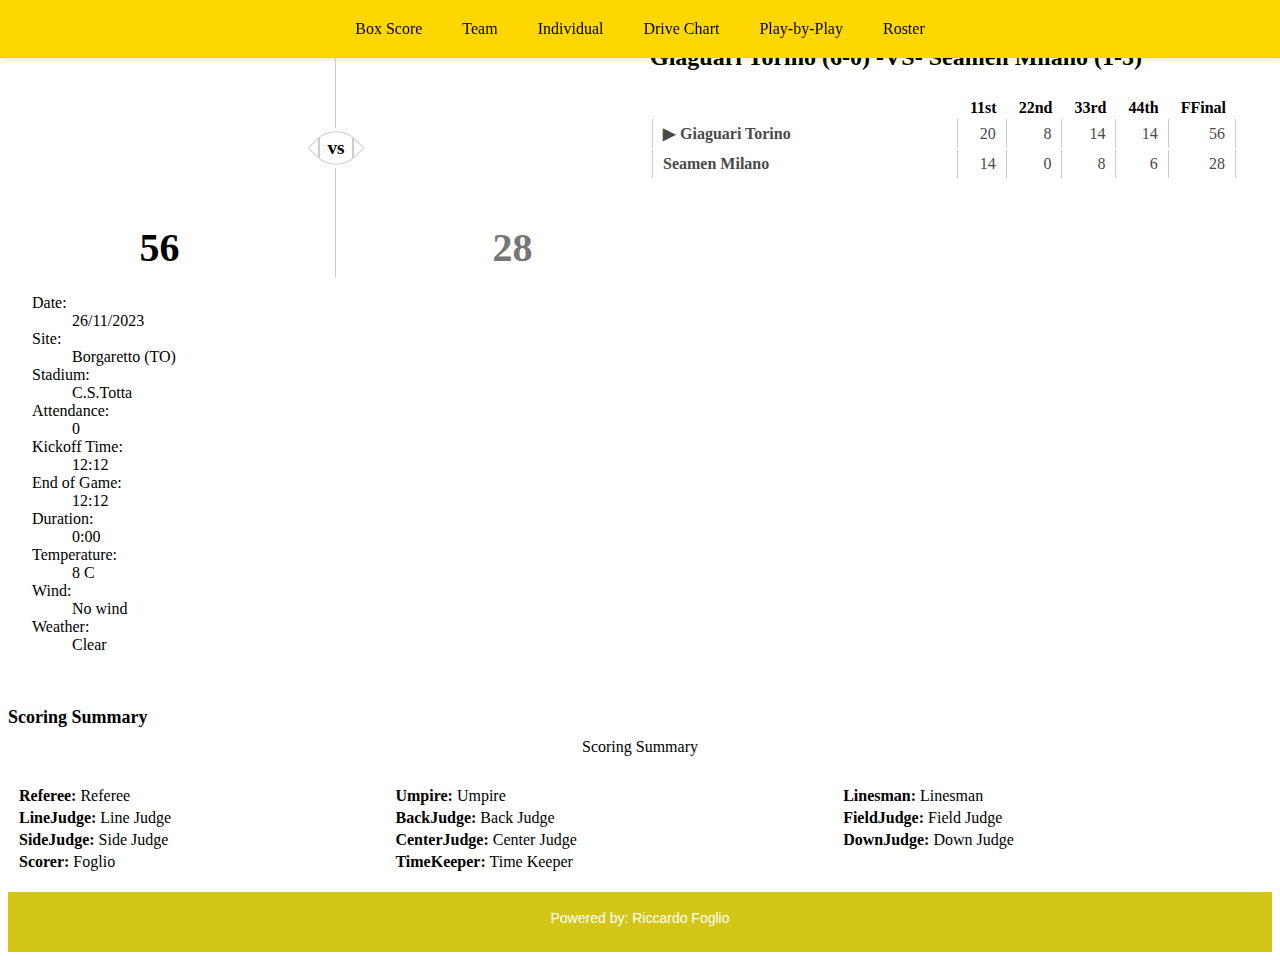
==== html/index.html @ b3efa2c8 "tweaks" ====
<!DOCTYPE html>
<html lang="en">
<head>
  <meta charset="UTF-8">
  <meta name="viewport" content="width=device-width, initial-scale=1.0">
  <title></title>

  <link rel="preconnect" href="https://fonts.googleapis.com">
  <link rel="preconnect" href="https://fonts.gstatic.com" crossorigin>
  <link rel="stylesheet" href="https://fonts.googleapis.com/css2?family=Roboto:wght@400;500;700&family=Sen:wght@400;700&display=swap">
  <link rel="stylesheet" href="https://cdnjs.cloudflare.com/ajax/libs/font-awesome/4.7.0/css/font-awesome.min.css">
  

  <script src="https://ajax.googleapis.com/ajax/libs/jquery/3.7.1/jquery.min.js"></script>

  <link rel="stylesheet" href="../css/navbar.css">



  <link rel="stylesheet" href="../css/general.css">
  <link rel="stylesheet" href="../css/box-score.css">
  <link rel="stylesheet" href="../css/elements.css">
  <link rel="stylesheet" href="../css/tables.css">
  <link rel="stylesheet" href="../css/team.css">

  

  <script type="module" src="../js/index.js"></script>
  <script type="module" src="../js/boxscore.js"></script>

</head>
<body>
  <main class="main-content-placeholder">
    <article class="box-score football sidearm-responsive">

    </article>
  <!-- NAVBAR  -->
  <ul class="navbar">
    <a href="#" class="nav-item active" data-target="BoxScore">Box Score</a>
    <a href="#" class="nav-item" data-target="TeamStats">Team</a>
    <a href="#" class="nav-item" data-target="IndividualStats">Individual</a>
    <a href="#" class="nav-item" data-target="DriveChart">Drive Chart</a>
    <a href="#" class="nav-item" data-target="Plays">Play-by-Play</a>
    <a href="#" class="nav-item" data-target="Roster">Roster</a>
  </ul>

  <div class="navbar-toggle">Toggle Menu</div>

  <!-- BOX BELOW, SHOW ACCORDING TO NAVBAR -->


  <section id="BoxScore" aria-label="Box Score" aria-label="Box Score" role="tabpanel"
    class="ui-tabs-panel ui-corner-bottom ui-widget-content content active">
    <header class="panel">
      <div class="row pad">
        <figure class="box-score-header">
          <div class="box-score-graphic" id="box-score-graphic">
            <div class="team home text-center">
              <div><img id="homeLogo" src="" alt=""></div>
              <span id="homeScore" class="score"></span>
            </div>
            <div class="bracket">
              <span>vs</span>
            </div>
            <div class="team away text-center">
              <div><img id="awayLogo" src="" alt=""></div>
              <span id="awayScore" class="score"></span>
            </div>
          </div>
          <figcaption id="box-score-graphic-caption">
            <h4 id="gameTitle"></h4>
            <table class="sidearm-table highlight-hover" id="score-qrt-table">
              <thead id="score-qrt-table-head">
                <tr></tr>
              </thead>
              <tbody id="score-qrt-table-body"></tbody>
            </table>
          </figcaption>
        </figure>
        <dl id="general-info" class="text-center inline">
        </dl>
      </div>
    </header>
    <section class="panel" aria-label="Scoring Summary">
      <h4 class="hide">Scoring Summary</h4>
      <div class="row">
        <div class="columns">
          <table id="scoring-summary-table" class="sidearm-table scoring-summary collapse-on-medium highlight-hover">
            <caption>Scoring Summary</caption>
            <thead id="scoring-summary-table-head"></thead>
            <tbody id="scoring-summary-table-body"></tbody>
            <tfoot id="scoring-summary-table-foot"></tfoot>
          </table>
          <br>
          <table id="refs-table" class="sidearm-table special-stats" style="margin-top: 10px;">
            <tfoot id="refs-table-foot"></tfoot>
          </table>
        </div>
      </div>
    </section>
  </section>


  <section id="TeamStats" class="content">
    <div class="row">
      <div class="columns">
        <table id="teamTotalsComplete-table" class="sidearm-table overall-stats highlight-hover full">
          <caption>Team Statistics</caption>
          <thead id="teamTotalsComplete-table-head">
            <th></th>
            <th id="homeCode" class="text-center" scope="col">3</th>
            <th id="awayCode" class="text-center" scope="col"></th>
          </thead>
          <tbody id="teamTotalsComplete-table-body"></tbody>
        </table>
      </div>
    </div>
  </section>


  <section id="IndividualStats" class="content">
    
    <section class="" aria-label="Offensive">
      <div>
        <h4 class="">Offensive</h4>
        <section id="individual-passing">
          <div class="row">
            <div class="large-6 columns">
              <div class="">
                <table id="passingStatsHome-table">
                  <caption></caption>
                  <thead>
                    <tr role="row">
                      <th scope="col" class="text-hide">Player</th>
                      <th scope="col" class="text-center">Cmp.</th>
                      <th scope="col" class="text-center">Att.</th>
                      <th scope="col" class="text-center">Yds.</th>
                      <th scope="col" class="text-center">TD</th>
                      <th scope="col" class="text-center">INT</th>
                      <th scope="col" class="text-center">Long</th>
                      <th scope="col" class="text-center">Sack</th>
                    </tr>
                  </thead>
                  <tbody></tbody>
                  <tfoot></tfoot>
                </table>
              </div>
            </div>
            <div class="large-6 columns">
              <div class="">
                <table id="passingStatsAway-table">
                  <caption></caption>
                  <thead>
                    <tr role="row">
                      <th scope="col" class="text-hide">Player</th>
                      <th scope="col" class="text-center">Cmp.</th>
                      <th scope="col" class="text-center">Att.</th>
                      <th scope="col" class="text-center">Yds.</th>
                      <th scope="col" class="text-center">TD</th>
                      <th scope="col" class="text-center">INT</th>
                      <th scope="col" class="text-center">Long</th>
                      <th scope="col" class="text-center">Sack</th>
                    </tr>
                  </thead>
                  <tbody></tbody>
                  <tfoot></tfoot>
                </table>
              </div>
            </div>
          </div>
        </section>
        <section id="individual-rushing">
          <div class="row">
            <div class="large-6 columns">
              <div class="dataTables_wrapper">
                <table id="rushingStatsHome-table">
                  <caption></caption>
                  <thead>
                    <tr role="row">
                      <th scope="col" class="text-hide">Player</th>
                      <th scope="col" class="text-center">Att.</th>
                      <th scope="col" class="text-center">Gain</th>
                      <th scope="col" class="text-center">Loss</th>
                      <th scope="col" class="text-center">Net</th>
                      <th scope="col" class="text-center">TD</th>
                      <th scope="col" class="text-center">Lg.</th>
                      <th scope="col" class="text-center">Avg.</th>
                    </tr>
                  </thead>
                  <tbody></tbody>
                  <tfoot></tfoot>
                </table>
              </div>
            </div>
            <div class="large-6 columns">
              <div class="dataTables_wrapper">
                <table id="rushingStatsAway-table">
                  <caption></caption>
                  <thead>
                    <tr role="row">
                      <th scope="col" class="text-hide">Player</th>
                      <th scope="col" class="text-center">Att.</th>
                      <th scope="col" class="text-center">Gain</th>
                      <th scope="col" class="text-center">Loss</th>
                      <th scope="col" class="text-center">Net</th>
                      <th scope="col" class="text-center">TD</th>
                      <th scope="col" class="text-center">Lg.</th>
                      <th scope="col" class="text-center">Avg.</th>
                    </tr>
                  </thead>
                  <tbody></tbody>
                  <tfoot></tfoot>
                </table>
              </div>
            </div>
          </div>
        </section>
        <section id="individual-receiving">
          <div class="row">
            <div class="large-6 columns">
              <div class="">
                <table id="receivingStatsHome-table">
                  <caption></caption>
                  <thead>
                    <tr role="row">
                      <th scope="col" class="text-hide">Player</th>
                      <th scope="col" class="text-center">No.</th>
                      <th scope="col" class="text-center">Yds</th>
                      <th scope="col" class="text-center">TD</th>
                      <th scope="col" class="text-center">Lg</th>
                    </tr>
                  </thead>
                  <tbody></tbody>
                  <tfoot></tfoot>
                </table>
              </div>
            </div>
            <div class="large-6 columns">
              <div class="">
                <table id="receivingStatsAway-table">
                  <caption></caption>
                  <thead>
                    <tr role="row">
                      <th scope="col" class="text-hide">Player</th>
                      <th scope="col" class="text-center">No.</th>
                      <th scope="col" class="text-center">Yds</th>
                      <th scope="col" class="text-center">TD</th>
                      <th scope="col" class="text-center">Lg</th>
                    </tr>
                  </thead>
                  <tbody></tbody>
                  <tfoot></tfoot>
                </table>
              </div>
            </div>
          </div>
        </section>
        <section id="individual-allpurpose">
          <div class="row">
            <div class="large-6 columns">
              <div class="">
                <table id="allPurposeStatsHome-table">
                  <caption></caption>
                  <thead>
                    <tr role="row">
                      <th scope="col" class="text-hide">Player</th>
                      <th scope="col" class="text-center">Rush</th>
                      <th scope="col" class="text-center">Rcv</th>
                      <th scope="col" class="text-center">KR</th>
                      <th scope="col" class="text-center">PR</th>
                      <th scope="col" class="text-center">IR</th>
                      <th scope="col" class="text-center">Total</th>
                    </tr>
                  </thead>
                  <tbody></tbody>
                  <tfoot></tfoot>
                </table>
              </div>
            </div>
            <div class="large-6 columns">
              <div class="">
                <table id="allPurposeStatsAway-table">
                  <caption></caption>
                  <thead>
                    <tr role="row">
                      <th scope="col" class="text-hide">Player</th>
                      <th scope="col" class="text-center">Rush</th>
                      <th scope="col" class="text-center">Rcv</th>
                      <th scope="col" class="text-center">KR</th>
                      <th scope="col" class="text-center">PR</th>
                      <th scope="col" class="text-center">IR</th>
                      <th scope="col" class="text-center">Total</th>
                    </tr>
                  </thead>
                  <tbody></tbody>
                  <tfoot></tfoot>
                </table>
              </div>
            </div>
          </div>
        </section>
      </div>
    </section>
    
    <section class="panel" aria-label="Defensive">
      <div>
        <h4 class="">Defensive</h4>
        <div class="">
          
          <!-- 
          <ul class="navbar-nav hide-on-medium-down" id="defenseNavbar">
            <li class="nav-item active"><a id="AwayDefense_button" href="#AwayDefense" onclick="return false"></a></li>
            <li class="nav-item"><a id="HomeDefense_button" href="#HomeDefense" onclick="return false"></a></li>
          </ul>
          
          
          <select id="defense-select" class="ui-tabs-select hide-on-large" onchange="update('defense-select')">
            <option value="#AwayDefense" id="AwayDefense_option"></option>
            <option value="#HomeDefense" id="HomeDefense_option"></option>
          </select>
          -->

          <section id="HomeDefense">
            <h5 class="sub-heading"></h5>
            <table id="DefenseTableH" class="">
              <thead>
                <tr role="row">
                  <th scope="col" class="">##</th>
                  <th scope="col" class="">Player</th>
                  <th scope="col" class="">Solo</th>
                  <th scope="col" class="">Ast</th>
                  <th scope="col" class="">Tot</th>
                  <th scope="col" class="">TFL/Yds</th>
                  <th scope="col" class="">Sack/Yds</th>
                  <th scope="col" class="">FF</th>
                  <th scope="col" class="">FR-Yds</th>
                  <th scope="col" class="">INT</th>
                  <th scope="col" class="">BrUp</th>
                  <th scope="col" class="">Blkd</th>
                  <th scope="col" class="">QH</th>
                </tr>
              </thead>
              <tbody></tbody>
            </table>
          </section>

          <section id="AwayDefense">
            <h5 class=""></h5>
            <table id="DefenseTableV" class="">
              <thead>
                <tr role="row">
                  <th scope="col" class="">##</th>
                  <th scope="col" class="">Player</th>
                  <th scope="col" class="">Solo</th>
                  <th scope="col" class="">Ast</th>
                  <th scope="col" class="">Tot</th>
                  <th scope="col" class="">TFL/Yds</th>
                  <th scope="col" class="">Sack/Yds</th>
                  <th scope="col" class="">FF</th>
                  <th scope="col" class="">FR-Yds</th>
                  <th scope="col" class="">INT</th>
                  <th scope="col" class="">BrUp</th>
                  <th scope="col" class="">Blkd</th>
                  <th scope="col" class="">QH</th>
                </tr>
              </thead>
              <tbody></tbody>
            </table>
          </section>
        </div>
      </div>
    </section>
    
    <section class="panel" aria-label="Special Teams">
      <div>
        <h4 class="sub-heading">Special Teams</h4>
        <section id="individual-punting">
          <div class="row">
            <div class="large-6 columns">
              <div class="">
                <table id="puntingStatsHome-table">
                  <caption></caption>
                  <thead>
                    <tr>
                      <th></th>
                      <th class="text-center">Punts</th>
                      <th class="text-center">Yds.</th>
                      <th class="text-center">Avg.</th>
                      <th class="text-center">Long</th>
                      <th class="text-center">In. 20</th>
                      <th class="text-center">TB</th>
                      <th class="text-center">50+ Yds.</th>
                    </tr>
                  </thead>
                  <tbody></tbody>
                  <tfoot></tfoot>
                </table>
              </div>
            </div>
            <div class="large-6 columns">
              <div class="">
                <table id="puntingStatsAway-table">
                  <caption></caption>
                  <thead>
                    <tr>
                      <th></th>
                      <th class="text-center">Punts</th>
                      <th class="text-center">Yds.</th>
                      <th class="text-center">Avg.</th>
                      <th class="text-center">Long</th>
                      <th class="text-center">In. 20</th>
                      <th class="text-center">TB</th>
                      <th class="text-center">50+ Yds.</th>
                    </tr>
                  </thead>
                  <tbody></tbody>
                  <tfoot></tfoot>
                </table>
              </div>
            </div>
          </div>
        </section>
        <section id="individual-allreturns">
          <div class="row">
            <div class="large-6 columns">
              <div class="">
                <table id="allReturnsStatsHome-table" >
                  <caption></caption>
                  <thead>
                    <tr>
                      <th></th>
                      <th class="text-center" colspan="3">Punts</th>
                      <th class="text-center" colspan="3">Kickoffs</th>
                      <th class="text-center" colspan="3">Interceptions</th>
                    </tr>
                    <tr>
                      <th></th>
                      <th class="text-center">Ret.</th>
                      <th class="text-center">Yds.</th>
                      <th class="text-center">Lg</th>
                      <th class="text-center">Ret.</th>
                      <th class="text-center">Yds.</th>
                      <th class="text-center">Lg</th>
                      <th class="text-center">Ret.</th>
                      <th class="text-center">Yds.</th>
                      <th class="text-center">Lg</th>
                    </tr>
                  </thead>
                  <tbody></tbody>
                  <tfoot></tfoot>
                </table>
              </div>
            </div>
            <div class="large-6 columns">
              <div class="">
                <table id="allReturnsStatsAway-table">
                  <caption></caption>
                  <thead>
                    <tr>
                      <th></th>
                      <th class="text-center" colspan="3">Punts</th>
                      <th class="text-center" colspan="3">Kickoffs</th>
                      <th class="text-center" colspan="3">Interceptions</th>
                    </tr>
                    <tr>
                      <th></th>
                      <th class="text-center">Ret.</th>
                      <th class="text-center">Yds.</th>
                      <th class="text-center">Lg</th>
                      <th class="text-center">Ret.</th>
                      <th class="text-center">Yds.</th>
                      <th class="text-center">Lg</th>
                      <th class="text-center">Ret.</th>
                      <th class="text-center">Yds.</th>
                      <th class="text-center">Lg</th>
                    </tr>
                  </thead>
                  <tbody></tbody>
                  <tfoot></tfoot>
                </table>
              </div>
            </div>
          </div>
        </section>
        <section id="individual-fieldgoals">
          <div class="row">
            <div class="large-6 columns">
              <div class="">
                <table id="fieldGoalStatsHome-table">
                  <caption></caption>
                  <thead>
                    <tr>
                      <th></th>
                      <th class="text-center">Qtr.</th>
                      <th class="text-center">Clock</th>
                      <th class="text-center">Yds.</th>
                      <th class="text-center">Result</th>
                    </tr>
                  </thead>
                  <tbody></tbody>
                  <tfoot></tfoot>
                </table>
              </div>
            </div>
            <div class="large-6 columns">
              <div class="">
                <table id="fieldGoalStatsAway-table">
                  <caption></caption>
                  <thead>
                    <tr>
                      <th></th>
                      <th class="text-center">Qtr.</th>
                      <th class="text-center">Clock</th>
                      <th class="text-center">Yds.</th>
                      <th class="text-center">Result</th>
                    </tr>
                  </thead>
                  <tbody></tbody>
                  <tfoot></tfoot>
    
                </table>
              </div>
            </div>
          </div>
        </section>
        <section id="individual-kickoffs">
          <div class="row">
            <div class="large-6 columns">
              <div class="">
                <table id="kickoffStatsHome-table">
                  <caption></caption>
                  <thead>
                    <tr>
                      <th></th>
                      <th class="text-center">No.</th>
                      <th class="text-center">Yds</th>
                      <th class="text-center">TB</th>
                      <th class="text-center">OB</th>
                      <th class="text-center">Avg.</th>
                    </tr>
                  </thead>
                  <tbody></tbody>
                  <tfoot></tfoot>
    
                </table>
              </div>
            </div>
            <div class="large-6 columns">
              <div class="dataTable_wrapper">
                <table id="kickoffStatsAway-table">
                  <caption></caption>
                  <thead>
                    <tr>
                      <th></th>
                      <th class="text-center">No.</th>
                      <th class="text-center">Yds</th>
                      <th class="text-center">TB</th>
                      <th class="text-center">OB</th>
                      <th class="text-center">Avg.</th>
                    </tr>
                  </thead>
                  <tbody></tbody>
                  <tfoot></tfoot>
                </table>
              </div>
            </div>
          </div>
        </section>
      </div>
    </section>

  </section>


  <section id="DriveChart" class="panel content">
    <div>
      <h3 class="sub-heading">Drive Chart</h3>
      <div class="sidearm-responsive-tabs ui-tabs ui-corner-all ui-widget ui-widget-content">
  
        <ul class="navbar-nav hide-on-medium-down" id="driveNavbar">
          <li class="nav-item active"><a href="#allDrives" onclick="return false">All</a></li>
          <li class="nav-item"><a id="homeDrive_button" href="#HomeDrives" onclick="return false"></a></li>
          <li class="nav-item"><a id="awayDrive_button" href="#AwayDrives" onclick="return false"></a></li>
        </ul>
        
        <!--  RESPONSIVE NAVBAR
        <select id="drives-select" class="ui-tabs-select hide-on-large" onchange="update('drives-select')">
          <option value="#all-drives">All</option>
          <option value="#away-drives" id="awayDrive_option"></option>
          <option value="#home-drives" id="homeDrive_option"></option>
        </select>
        -->

        <section id="allDrives" class="">
          <table id="allDrivesTable" class="">
            <thead></thead>
            <tbody id="driveQuarterTable-body"></tbody>
          </table>
        </section>
  
        <section id="HomeDrives" class="">
          <table id="HomeDrivesTable" class="">
            <thead></thead>
            <tbody id="driveTableAway-body"></tbody>
          </table>
        </section>
  
        <section id="AwayDrives" class="">
          <table id="AwayDrivesTable" class="">
            <thead></thead>
            <tbody id="driveTableHome-body"></tbody>
          </table>
        </section>
      </div>
    </div>
  </section>
  

  <section id="Plays" class="content">
    <div>
      <h4 class="sub-heading">Play By Play</h4>
      <div class="sidearm-responsive-tabs ui-tabs ui-corner-all ui-widget ui-widget-content">
        <ul class="navbar-nav hide-on-medium-down" id="playsNavbar">
          <li class="nav-item active"><a href="#1st" onclick="return false">1ST</a></li>
          <li class="nav-item"><a href="#2nd" onclick="return false">2ND</a></li>
          <li class="nav-item"><a href="#3rd" onclick="return false">3RD</a></li>
          <li class="nav-item"><a href="#4th" onclick="return false">4TH</a></li>
          <li class="nav-item"><a href="#ot" onclick="return false">OT</a></li>
        </ul>
        
        <!-- NAVBAR
        <select id="plays-select" class="ui-tabs-select hide-on-large" onchange="update('plays-select')">
          <option value="#1st">1st</option>
          <option value="#2nd">2nd</option>
          <option value="#3rd">3rd</option>
          <option value="#4th">4th</option>
          <option value="#ot">OT</option>
        </select>
      -->

        <section id="firstQtrPlays" class="">
          <table>
            <tbody></tbody>
          </table>
        </section>
        <section id="secondQtrPlays" class="">
          <table>
            <tbody></tbody>
          </table>
        </section>
        <section id="thirdQtrPlays" class="">
          <table>
            <tbody></tbody>
          </table>
        </section>
        <section id="fourthQtrPlays" class="">
          <table>
            <tbody></tbody>
          </table>
        </section>
        <section id="overtimePlays" class="">
          <table>
            <tbody></tbody>
          </table>
        </section>
  </section>


  <section id="Roster" class="panel content">

    <div class="row pad">
      <h4 class="sub-heading">Player Participation</h4>
    </div>

    <div class="row">
      <div class="large-6 columns">
        <div class="dataTables_wrapper">
          <table id="Home-Roster-table" class="sidearm-table overall-stats centered-caption dataTable roster">
            <caption id="Home-Roster"></caption>
            <thead>
              <tr>
                <th class="text-center">#</th>
                <th>Player</th>
              </tr>
            </thead>
            <tbody id="Home-Roster-table-body" class="highlight-hover"></tbody>
          </table>
        </div>
      </div>
          
      <div class="large-6 columns">
        <div class="dataTables_wrapper">
          <table id="Away-Roster-table" class="sidearm-table overall-stats centered-caption dataTable roster">
            <caption id="Away-Roster"></caption>
            <thead>
              <tr>
                <th class="text-center">#</th>
                <th>Player</th>
              </tr>
            </thead>
            <tbody id="Away-Roster-table-body" class="highlight-hover"></tbody>
          </table>
        </div>
      </div>
      
    </div>
  </section>

  <footer>
    <p>Powered by: Riccardo Foglio</p>
  </footer>
</main>
</body>

</html>
---- css/navbar.css ----
.content {
     display: none;
 }

 .content.active {
     display: block;
 }

 .navbar {
    list-style-type: none;
    margin: 0;
    position: fixed;
    top: 0;
    left: 0;
    width: 100%;
    background-color: #ffd700;
    padding: 10px 0;
    box-shadow: 0 2px 4px rgba(0, 0, 0, 0.1);
    z-index: 1000;
    display: flex;
    justify-content: center;
 }

 .nav-item {
    cursor: pointer;
    color: #000;
    text-decoration: none;
    padding: 10px 15px;
    margin: 0 5px;
 }

 .nav-item:hover {
    background-color: #000;
    color: #ffd700;
    border-radius: 5px;
 }

 .navbar-toggle {
    display: none;
 }

 @media screen and (max-width: 768px) {
     .navbar {
         display: none;
     }

     .navbar-toggle {
        display: block;
        text-align: center;
        padding: 10px 0;
     }

     .navbar.active {
        display: flex;
        flex-direction: column;
        align-items: center;
        padding: 10px 0;
        margin: 0;
     }

     .nav-item {
        display: block;
        padding: 10px;
        border-bottom: 1px solid #ccc;
        width: 100%;
        text-align: center;
     }
    
     .nav-item:last-child {
        border-bottom: none;
    }
 }
---- css/general.css ----
*,
*:before,
*:after {
  word-wrap: break-word;
  -moz-box-sizing: border-box;
  -webkit-box-sizing: border-box;
  box-sizing: border-box;
}

img {
  display: inline-block;
  vertical-align: bottom;
  max-width: 100%;
  height: auto;
}

a,
a:link {
  color: black;
}

a:visited {
  color: black;
}

h1,
h2.article-headline {
  font-size: 2rem;
  margin: 1rem 0;
}

h2 {
  font-size: 1.5rem;
  margin: .83rem 0;
}

h3 {
  font-size: 1.25rem;
  margin: .75rem 0;
}

h4 {
  font-size: 1.125rem;
  margin: .66rem 0;
}

h5 {
  font-size: 1rem;
  margin: .5rem 0;
}

input,
textarea {
  color: #494949;
  border-radius: 2px;
  border: 1px solid #cccccc;
  width: 100%;
  padding: 4px 8px;
}

textarea {
  min-height: 6rem;
  overflow: auto;
}

textarea:focus {
  border-color: black;
}


article,
aside,
details,
figcaption,
figure,
footer,
header,
hgroup,
main,
nav,
section,
summary {
  display: block;
}

figure {
  display: block;
  margin-block-start: 1em;
  margin-block-end: 1em;
  margin-inline-start: 40px;
  margin-inline-end: 40px;
}

table {
  display: table;
  border-collapse: separate;
  box-sizing: border-box;
  text-indent: initial;
  border-spacing: 2px;
  border-color: grey;
}

thead {
  display: table-header-group;
  vertical-align: middle;
  border-color: inherit;
}

tr {
  display: table-row;
  vertical-align: inherit;
  border-color: inherit;
}

th {
  display: table-cell;
  vertical-align: inherit;
  font-weight: bold;
  text-align: -internal-center;
}

td {
  display: table-cell;
  vertical-align: inherit;
}

tbody {
  display: table-row-group;
  vertical-align: middle;
  border-color: inherit;
}

dl {
  display: block;
  margin-block-start: 1em;
  margin-block-end: 1em;
  margin-inline-start: 0px;
  margin-inline-end: 0px;
}

dt {
  display: block;
}

dd {
  display: block;
  margin-inline-start: 40px;
}

div {
  display: block;
}

caption {
  display: table-caption;
  text-align: -webkit-center;
}

tfoot {
  display: table-footer-group;
  vertical-align: middle;
  border-color: inherit;
}

input,
textarea,
select,
button {
  font-size: inherit;
  font-family: inherit;
  font-weight: inherit;
  font-style: inherit;
}

input,
select,
textarea {
  color: #494949;
  border-radius: 2px;
  border: 1px solid #cccccc;
  width: 100%;
  padding: 4px 8px;
}

select:not(:-internal-list-box) {
  overflow: visible !important;
}

select {
  writing-mode: horizontal-tb !important;
  text-rendering: auto;
  color: fieldtext;
  letter-spacing: normal;
  word-spacing: normal;
  line-height: normal;
  text-transform: none;
  text-indent: 0px;
  text-shadow: none;
  display: inline-block;
  text-align: start;
  appearance: auto;
  box-sizing: border-box;
  align-items: center;
  white-space: pre;
  -webkit-rtl-ordering: logical;
  background-color: field;
  cursor: default;
  margin: 0em;
  border-width: 1px;
  border-style: solid;
  border-color: -internal-light-dark(rgb(118, 118, 118), rgb(133, 133, 133));
  border-image: initial;
  border-radius: 0px;

  margin-top: 24px;
}

footer {
  background-color: rgb(211, 198, 23);
  height: 60px;
  margin: 0;
  padding: 0;
}

footer p {
  padding: 18px;
  margin: 0;
  text-align: center;
  font-size: 14px;
  font-family: "Ubuntu", sans-serif;
  color: white;
}
---- css/box-score.css ----
/*
  Copyright © 2022 Riccardo Foglio <riccardo.fogliopara@gmail.com>
  Free for personal use; see 'LICENSE.md' for details.
  https://github.com/RiccardoFoglio/Stats-Project
*/

.box-score {
  position: relative;
  color: #494949;
}

.box-score-header {
  display: flex;
  margin: 0;
  padding: 0;
}

.box-score-graphic {
  display: flex;
  flex: 1;
  min-width: 1px;
  min-height: 1px;
  padding: 0 10px;
}

.box-score-graphic .team {
  flex: 2;
  min-width: 1px;
  min-height: 1px;
  display: flex;
  flex-direction: column;
  justify-content: center;
}

.box-score-graphic > * {
  display: flex;
  text-align: center;
}

.box-score-graphic .team img {
  display: inline-block;
  vertical-align: bottom;
  width: 200px;
  height: 200px;
  object-fit: contain;
}

.box-score-graphic .team .score {
  font-size: 40px;
  line-height: 1.5;
  white-space: nowrap;
  font-weight: bold;
}

.box-score-graphic .team .score.winner {
  font-weight: bold;
}

.box-score-graphic .team .score.loser {
  color: #767676;
}

.box-score-graphic .bracket {
  flex: 1;
  min-width: 1px;
  min-height: 1px;
  position: relative;
}

.box-score-graphic .bracket:before {
  content: '';
  position: absolute;
  left: 50%;
  top: 0;
  width: 1px;
  height: 100%;
  background-color: #cccccc;
  margin-left: -1px;
}

.box-score-graphic .bracket span {
  border: none;
  padding: 0;
  width: 40px;
  height: 40px;
  text-align: center;
  line-height: 40px;
}

.box-score-graphic .bracket span {
  position: absolute;
  left: 50%;
  top: 50%;
  transform: translate(-50%, -50%);
  display: inline-block;
  border: 0px solid #cccccc;
  border-radius: 50%;
  padding: 10px;
  line-height: 1;
  background-color: white;
  font-weight: bold;
  font-size: 120%;
}

.box-score-graphic .bracket span:before {
  content: '';
  display: block;
  border: 1px solid #cccccc;
  border-radius: 70% 0%;
  position: absolute;
  left: 0;
  top: 0;
  width: 100%;
  height: 100%;
  transform: rotate(45deg);
}

.box-score-graphic .bracket span:after {
  content: '';
  width: 36px;
  height: 20px;
  position: absolute;
  left: 50%;
  top: 50%;
  transform: translate(-50%, -50%);
  border-left: 2px solid #cccccc;
  border-right: 2px solid #cccccc;
}

.box-score-header figcaption {
  flex: 1;
  padding: 0 10px;
}

.main-heading {
  font-size: 1.5em;
  line-height: 1.3;
  margin: 1em 0;
  padding: 0;
  border: none;
  position: static;
}

.info-graphic table caption,
figure.box-score-header table caption {
  display: none !important;
}

/*THEAD*/
figure.box-score-header table thead {
  border-bottom: none;
}

.info-graphic table thead,
figure.box-score-header table thead {
  border-bottom: 2px solid black;
  background: none;
}

/*TH*/
.info-graphic table thead th:first-child,
figure.box-score-header table thead th:first-child {
  text-indent: -9999px;
  width: 60%;
}

.info-graphic table thead th+th,
figure.box-score-header table thead th+th {
  text-align: right;
}

.info-graphic table thead th,
figure.box-score-header table thead th {
  color: black;
  font-weight: bold;
  padding: 0 10px;
  font-size: 16px;
  vertical-align: bottom;
}

/*TBODY*/
.info-graphic table tbody tr,
figure.box-score-header table tbody tr {
  border-bottom: 1px solid #cccccc;
}

figure.box-score-header table tbody tr td:first-child,
figure.box-score-header table tbody tr th:first-child {
  border-left: 1px solid #cccccc;
  width: 40%;
}

figure.box-score-header table tbody tr td,
figure.box-score-header table tbody tr th {
  border-right: 1px solid #cccccc;
}

.info-graphic table tbody td,
figure.box-score-header table tbody td,
.info-graphic table tbody th,
figure.box-score-header table tbody th {
  padding: 5px 10px;
  text-align: left;
  font-size: 1em;
  color: #494949;
}

.info-graphic table tbody td+td,
figure.box-score-header table tbody td+td,
.info-graphic table tbody th+td,
figure.box-score-header table tbody th+td {
  text-align: right;
}

/*DL*/
.football header dl,
.sfootball header dl {
  padding: 10px;
  margin-top: 20px;
  border-top: 1px solid #cccccc;
  border-bottom: 1px solid #cccccc;
}

.box-score dl {
  margin: 0;
  padding: 0;
  *zoom: 1;
}

.box-score dl:after {
  clear: both;
}

.box-score dl:before,
.box-score dl:after {
  content: "";
  display: table;
}

.box-score dl.inline dt,
.box-score dl.inline dd {
  float: none;
  clear: none;
  display: inline;
  margin-left: 0;
}

.box-score dl dt {
  font-weight: bold;
  text-transform: uppercase;
  margin-right: 0;
}

.box-score dl dt {
  float: left;
  clear: left;
}

.box-score dl dt,
.box-score dl dd {
  display: block;
}

.box-score dl.inline dd {
  margin: 0 10px 0 2px;
}

/*SCORING SUMMARY*/

.box-score table.scoring-summary tfoot tr {
  border-top: 1px solid #cccccc;
  border-bottom: 1px solid #cccccc;
}

.scoring-summary td:not(td:nth-child(3)){
  text-align: center;
}

.scoring-summary th {
  text-align: center;
}

.sidearm-table[class*="collapse"] {
  display: block;
  display: block;
}
.sidearm-table[class*="collapse"] thead {
  display: none;
}
.sidearm-table[class*="collapse"] tbody,
.sidearm-table[class*="collapse"] tfoot,
.sidearm-table[class*="collapse"] tr,
.sidearm-table[class*="collapse"] td,
.sidearm-table[class*="collapse"] th,
.sidearm-table[class*="collapse"] caption {
  display: block;
}

.boxscore-winner::before {
  margin-right: 5px;
  box-sizing: border-box;
  content: '\25B6';
}
---- css/elements.css ----
/*
  Copyright © 2022 Riccardo Foglio <riccardo.fogliopara@gmail.com>
  Free for personal use; see 'LICENSE.md' for details.
  https://github.com/RiccardoFoglio/Stats-Project
*/

.box-score .sub-heading {
  font-weight: bold;
  font-size: 1.4em;
  line-height: 2;
  border-bottom: 5px solid black;
  margin: 0 0 10px 0;
}

.panel {
  background-color: white;
  padding-top: 8px;
  padding-bottom: 8px;
  padding-left: 0;
  padding-right: 0;
  border: none;
  margin-top: 10px;
  margin-bottom: 10px;
}

.row.pad {
  padding-left: 24px;
  padding-right: 24px;
  display: block;
}

.row.pad-grid {
  padding-left: 24px;
  padding-right: 24px;

  display: grid;
  align-items: center;
  justify-content: center;
}

.row {
  margin-left: auto;
  margin-right: auto;
  width: auto;
  *zoom: 1;
}

.row .row {
  margin-left: -12px;
  margin-right: -12px;
  max-width: none;
  *zoom: 1;
}

.row .large-6 {
  width: 50%;
}

.row:before,
.row:after {
  content: "";
  display: table;
}

.row:after {
  clear: both;
}

.column,
.columns {
  padding-left: 8px;
  padding-right: 8px;
  width: 100%;
  float: left;
  min-height: 1px;

  display: flex;
  flex-direction: column;
}
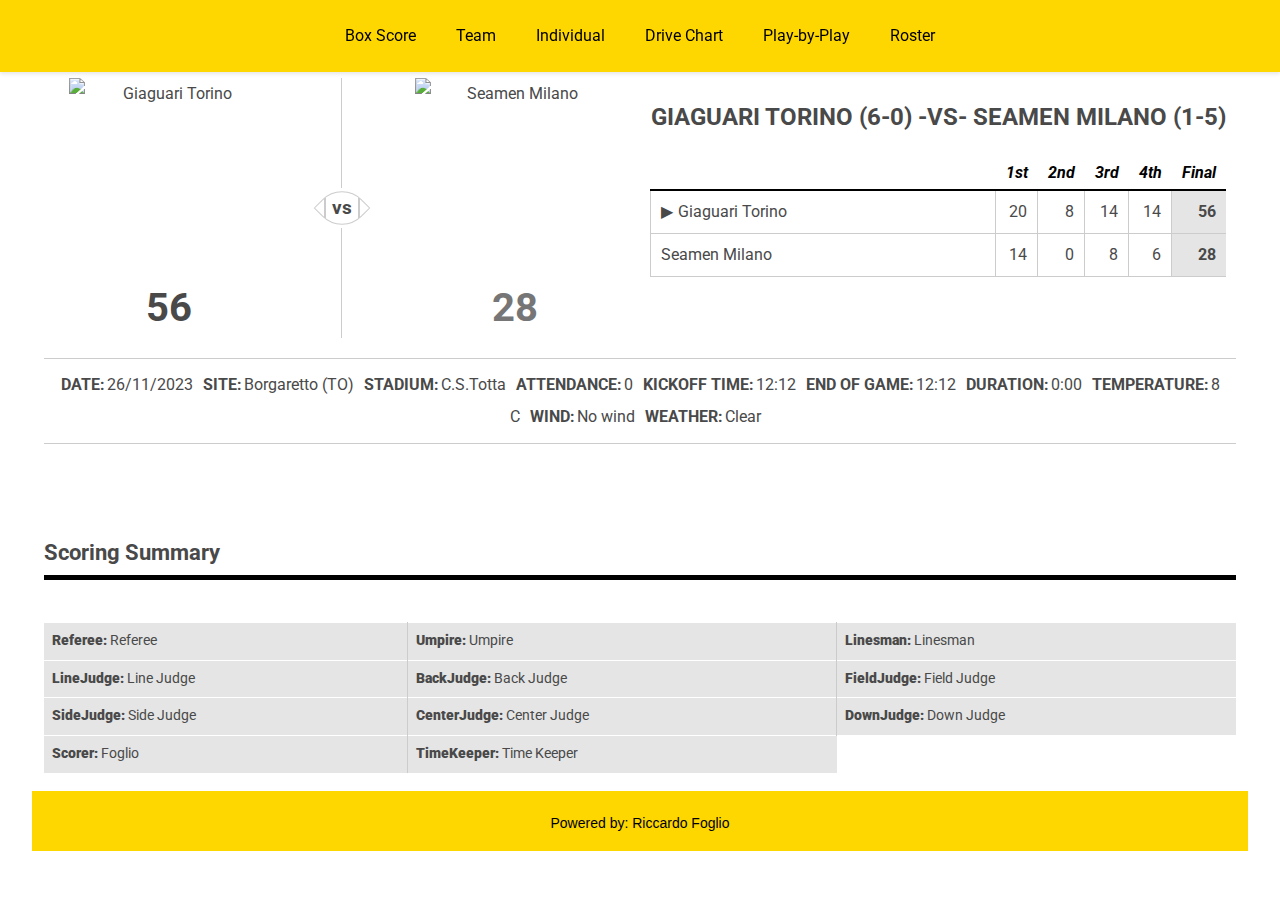
==== commit 7500334b: "first layer of CSS" ====
--- a/html/index.html
+++ b/html/index.html
@@ -15,13 +15,14 @@
 
   <link rel="stylesheet" href="../css/navbar.css">
 
-
-
-  <link rel="stylesheet" href="../css/general.css">
   <link rel="stylesheet" href="../css/box-score.css">
   <link rel="stylesheet" href="../css/elements.css">
+  <link rel="stylesheet" href="../css/general.css">
+  <link rel="stylesheet" href="../css/responsive2.css">
   <link rel="stylesheet" href="../css/tables.css">
   <link rel="stylesheet" href="../css/team.css">
+  
+
 
   
 
@@ -33,7 +34,7 @@
   <main class="main-content-placeholder">
     <article class="box-score football sidearm-responsive">
 
-    </article>
+    
   <!-- NAVBAR  -->
   <ul class="navbar">
     <a href="#" class="nav-item active" data-target="BoxScore">Box Score</a>
@@ -48,7 +49,6 @@
 
   <!-- BOX BELOW, SHOW ACCORDING TO NAVBAR -->
 
-
   <section id="BoxScore" aria-label="Box Score" aria-label="Box Score" role="tabpanel"
     class="ui-tabs-panel ui-corner-bottom ui-widget-content content active">
     <header class="panel">
@@ -68,7 +68,7 @@
             </div>
           </div>
           <figcaption id="box-score-graphic-caption">
-            <h4 id="gameTitle"></h4>
+            <h4 class="main-heading text-center text-uppercase" id="gameTitle"></h4>
             <table class="sidearm-table highlight-hover" id="score-qrt-table">
               <thead id="score-qrt-table-head">
                 <tr></tr>
@@ -100,15 +100,14 @@
     </section>
   </section>
 
-
-  <section id="TeamStats" class="content">
-    <div class="row">
+  <section id="TeamStats" class="panel ui-tabs-panel ui-corner-bottom ui-widget-content content">
+    <div class="panel row">
       <div class="columns">
         <table id="teamTotalsComplete-table" class="sidearm-table overall-stats highlight-hover full">
           <caption>Team Statistics</caption>
           <thead id="teamTotalsComplete-table-head">
             <th></th>
-            <th id="homeCode" class="text-center" scope="col">3</th>
+            <th id="homeCode" class="text-center" scope="col"></th>
             <th id="awayCode" class="text-center" scope="col"></th>
           </thead>
           <tbody id="teamTotalsComplete-table-body"></tbody>
@@ -117,17 +116,16 @@
     </div>
   </section>
 
-
-  <section id="IndividualStats" class="content">
+  <section id="IndividualStats" class="panel ui-tabs-panel ui-corner-bottom ui-widget-content content">
     
-    <section class="" aria-label="Offensive">
+    <section class="panel" aria-label="Offensive">
       <div>
-        <h4 class="">Offensive</h4>
+        <h4 class="sub-heading">Offensive</h4>
         <section id="individual-passing">
           <div class="row">
             <div class="large-6 columns">
-              <div class="">
-                <table id="passingStatsHome-table">
+              <div class="dataTable_wrapper">
+                <table id="passingStatsHome-table" class="sidearm-table overall-stats centered-caption dataTable highlight-hover">
                   <caption></caption>
                   <thead>
                     <tr role="row">
@@ -147,8 +145,8 @@
               </div>
             </div>
             <div class="large-6 columns">
-              <div class="">
-                <table id="passingStatsAway-table">
+              <div class="dataTable_wrapper">
+                <table id="passingStatsAway-table" class="sidearm-table overall-stats centered-caption dataTable highlight-hover">
                   <caption></caption>
                   <thead>
                     <tr role="row">
@@ -173,7 +171,7 @@
           <div class="row">
             <div class="large-6 columns">
               <div class="dataTables_wrapper">
-                <table id="rushingStatsHome-table">
+                <table id="rushingStatsHome-table" class="sidearm-table overall-stats centered-caption dataTable highlight-hover">
                   <caption></caption>
                   <thead>
                     <tr role="row">
@@ -194,7 +192,7 @@
             </div>
             <div class="large-6 columns">
               <div class="dataTables_wrapper">
-                <table id="rushingStatsAway-table">
+                <table id="rushingStatsAway-table" class="sidearm-table overall-stats centered-caption dataTable highlight-hover">
                   <caption></caption>
                   <thead>
                     <tr role="row">
@@ -218,8 +216,8 @@
         <section id="individual-receiving">
           <div class="row">
             <div class="large-6 columns">
-              <div class="">
-                <table id="receivingStatsHome-table">
+              <div class="dataTables_wrapper">
+                <table id="receivingStatsHome-table" class="sidearm-table overall-stats centered-caption dataTable highlight-hover">
                   <caption></caption>
                   <thead>
                     <tr role="row">
@@ -236,8 +234,8 @@
               </div>
             </div>
             <div class="large-6 columns">
-              <div class="">
-                <table id="receivingStatsAway-table">
+              <div class="dataTables_wrapper">
+                <table id="receivingStatsAway-table" class="sidearm-table overall-stats centered-caption dataTable highlight-hover">
                   <caption></caption>
                   <thead>
                     <tr role="row">
@@ -258,8 +256,8 @@
         <section id="individual-allpurpose">
           <div class="row">
             <div class="large-6 columns">
-              <div class="">
-                <table id="allPurposeStatsHome-table">
+              <div class="dataTables_wrapper">
+                <table id="allPurposeStatsHome-table" class="sidearm-table overall-stats centered-caption dataTable highlight-hover">
                   <caption></caption>
                   <thead>
                     <tr role="row">
@@ -278,8 +276,8 @@
               </div>
             </div>
             <div class="large-6 columns">
-              <div class="">
-                <table id="allPurposeStatsAway-table">
+              <div class="dataTables_wrapper">
+                <table id="allPurposeStatsAway-table" class="sidearm-table overall-stats centered-caption dataTable highlight-hover">
                   <caption></caption>
                   <thead>
                     <tr role="row">
@@ -304,10 +302,9 @@
     
     <section class="panel" aria-label="Defensive">
       <div>
-        <h4 class="">Defensive</h4>
-        <div class="">
+        <h4 class="sub-heading">Defensive</h4>
+        <div class="sidearm-responsive-tabs ui-tabs ui-corner-all ui-widget ui-widget-content">
           
-          <!-- 
           <ul class="navbar-nav hide-on-medium-down" id="defenseNavbar">
             <li class="nav-item active"><a id="AwayDefense_button" href="#AwayDefense" onclick="return false"></a></li>
             <li class="nav-item"><a id="HomeDefense_button" href="#HomeDefense" onclick="return false"></a></li>
@@ -318,26 +315,30 @@
             <option value="#AwayDefense" id="AwayDefense_option"></option>
             <option value="#HomeDefense" id="HomeDefense_option"></option>
           </select>
-          -->
+          
 
           <section id="HomeDefense">
             <h5 class="sub-heading"></h5>
-            <table id="DefenseTableH" class="">
+            <table id="DefenseTableH" class="sidearm-table overall-stats highlight-hover">
               <thead>
                 <tr role="row">
-                  <th scope="col" class="">##</th>
-                  <th scope="col" class="">Player</th>
-                  <th scope="col" class="">Solo</th>
-                  <th scope="col" class="">Ast</th>
-                  <th scope="col" class="">Tot</th>
-                  <th scope="col" class="">TFL/Yds</th>
-                  <th scope="col" class="">Sack/Yds</th>
-                  <th scope="col" class="">FF</th>
-                  <th scope="col" class="">FR-Yds</th>
-                  <th scope="col" class="">INT</th>
-                  <th scope="col" class="">BrUp</th>
-                  <th scope="col" class="">Blkd</th>
-                  <th scope="col" class="">QH</th>
+                  <th scope="col" class="text-center">##</th>
+                  <th scope="col" class="text-center">Player</th>
+                  <th scope="col" class="text-center hide-on-x-small-down">Solo</th>
+                  <th scope="col" class="text-center hide-on-x-small-down">Ast</th>
+                  <th scope="col" class="text-center">Tot</th>
+                  <th scope="col" class="text-center hide-on-x-small-down">TFL/Yds</th>
+                  <th scope="col" class="text-center hide-on-medium">TFL</th>
+                  <th scope="col" class="text-center hide-on-x-small-down">Sack/Yds</th>
+                  <th scope="col" class="text-center hide-on-medium">Sacks</th>
+                  <th scope="col" class="text-center hide-on-x-small-down">FF</th>
+                  <th scope="col" class="text-center hide-on-x-small-down">FR-Yds</th>
+                  <th scope="col" class="text-center hide-on-medium">Fumbl</th>
+                  <th scope="col" class="text-center hide-on-x-small-down">INT</th>
+                  <th scope="col" class="text-center hide-on-medium">INT</th>
+                  <th scope="col" class="text-center hide-on-x-small-down">BrUp</th>
+                  <th scope="col" class="text-center hide-on-x-small-down">Blkd</th>
+                  <th scope="col" class="text-center hide-on-x-small-down">QH</th>
                 </tr>
               </thead>
               <tbody></tbody>
@@ -346,22 +347,26 @@
 
           <section id="AwayDefense">
             <h5 class=""></h5>
-            <table id="DefenseTableV" class="">
+            <table id="DefenseTableV" class="sidearm-table overall-stats highlight-hover">
               <thead>
                 <tr role="row">
-                  <th scope="col" class="">##</th>
-                  <th scope="col" class="">Player</th>
-                  <th scope="col" class="">Solo</th>
-                  <th scope="col" class="">Ast</th>
-                  <th scope="col" class="">Tot</th>
-                  <th scope="col" class="">TFL/Yds</th>
-                  <th scope="col" class="">Sack/Yds</th>
-                  <th scope="col" class="">FF</th>
-                  <th scope="col" class="">FR-Yds</th>
-                  <th scope="col" class="">INT</th>
-                  <th scope="col" class="">BrUp</th>
-                  <th scope="col" class="">Blkd</th>
-                  <th scope="col" class="">QH</th>
+                  <th scope="col" class="text-center">##</th>
+                  <th scope="col" class="text-center">Player</th>
+                  <th scope="col" class="text-center hide-on-x-small-down">Solo</th>
+                  <th scope="col" class="text-center hide-on-x-small-down">Ast</th>
+                  <th scope="col" class="text-center">Tot</th>
+                  <th scope="col" class="text-center hide-on-x-small-down">TFL/Yds</th>
+                  <th scope="col" class="text-center hide-on-medium">TFL</th>
+                  <th scope="col" class="text-center hide-on-x-small-down">Sack/Yds</th>
+                  <th scope="col" class="text-center hide-on-medium">Sacks</th>
+                  <th scope="col" class="text-center hide-on-x-small-down">FF</th>
+                  <th scope="col" class="text-center hide-on-x-small-down">FR-Yds</th>
+                  <th scope="col" class="text-center hide-on-medium">Fumbl</th>
+                  <th scope="col" class="text-center hide-on-x-small-down">INT</th>
+                  <th scope="col" class="text-center hide-on-medium">INT</th>
+                  <th scope="col" class="text-center hide-on-x-small-down">BrUp</th>
+                  <th scope="col" class="text-center hide-on-x-small-down">Blkd</th>
+                  <th scope="col" class="text-center hide-on-x-small-down">QH</th>
                 </tr>
               </thead>
               <tbody></tbody>
@@ -377,8 +382,8 @@
         <section id="individual-punting">
           <div class="row">
             <div class="large-6 columns">
-              <div class="">
-                <table id="puntingStatsHome-table">
+              <div class="dataTable_wrapper">
+                <table id="puntingStatsHome-table" class="sidearm-table overall-stats centered-caption highlight-hover">
                   <caption></caption>
                   <thead>
                     <tr>
@@ -398,8 +403,8 @@
               </div>
             </div>
             <div class="large-6 columns">
-              <div class="">
-                <table id="puntingStatsAway-table">
+              <div class="dataTable_wrapper">
+                <table id="puntingStatsAway-table" class="sidearm-table overall-stats centered-caption highlight-hover">
                   <caption></caption>
                   <thead>
                     <tr>
@@ -423,8 +428,8 @@
         <section id="individual-allreturns">
           <div class="row">
             <div class="large-6 columns">
-              <div class="">
-                <table id="allReturnsStatsHome-table" >
+              <div class="dataTable_wrapper">
+                <table id="allReturnsStatsHome-table" class="sidearm-table overall-stats centered-caption highlight-hover">
                   <caption></caption>
                   <thead>
                     <tr>
@@ -452,8 +457,8 @@
               </div>
             </div>
             <div class="large-6 columns">
-              <div class="">
-                <table id="allReturnsStatsAway-table">
+              <div class="dataTable_wrapper">
+                <table id="allReturnsStatsAway-table" class="sidearm-table overall-stats centered-caption highlight-hover">
                   <caption></caption>
                   <thead>
                     <tr>
@@ -485,8 +490,8 @@
         <section id="individual-fieldgoals">
           <div class="row">
             <div class="large-6 columns">
-              <div class="">
-                <table id="fieldGoalStatsHome-table">
+              <div class="dataTable_wrapper">
+                <table id="fieldGoalStatsHome-table" class="sidearm-table overall-stats centered-caption highlight-hover">
                   <caption></caption>
                   <thead>
                     <tr>
@@ -503,8 +508,8 @@
               </div>
             </div>
             <div class="large-6 columns">
-              <div class="">
-                <table id="fieldGoalStatsAway-table">
+              <div class="dataTable_wrapper">
+                <table id="fieldGoalStatsAway-table" class="sidearm-table overall-stats centered-caption highlight-hover">
                   <caption></caption>
                   <thead>
                     <tr>
@@ -526,8 +531,8 @@
         <section id="individual-kickoffs">
           <div class="row">
             <div class="large-6 columns">
-              <div class="">
-                <table id="kickoffStatsHome-table">
+              <div class="dataTable_wrapper">
+                <table id="kickoffStatsHome-table" class="sidearm-table overall-stats centered-caption highlight-hover">
                   <caption></caption>
                   <thead>
                     <tr>
@@ -547,7 +552,7 @@
             </div>
             <div class="large-6 columns">
               <div class="dataTable_wrapper">
-                <table id="kickoffStatsAway-table">
+                <table id="kickoffStatsAway-table" class="sidearm-table overall-stats centered-caption highlight-hover">
                   <caption></caption>
                   <thead>
                     <tr>
@@ -570,7 +575,6 @@
     </section>
 
   </section>
-
 
   <section id="DriveChart" class="panel content">
     <div>
@@ -583,32 +587,88 @@
           <li class="nav-item"><a id="awayDrive_button" href="#AwayDrives" onclick="return false"></a></li>
         </ul>
         
-        <!--  RESPONSIVE NAVBAR
         <select id="drives-select" class="ui-tabs-select hide-on-large" onchange="update('drives-select')">
-          <option value="#all-drives">All</option>
-          <option value="#away-drives" id="awayDrive_option"></option>
-          <option value="#home-drives" id="homeDrive_option"></option>
+          <option value="#allDrives">All</option>
+          <option value="#HomeDrives" id="homeDrive_option"></option>
+          <option value="#AwayDrives" id="awayDrive_option"></option>
         </select>
-        -->
-
-        <section id="allDrives" class="">
-          <table id="allDrivesTable" class="">
-            <thead></thead>
-            <tbody id="driveQuarterTable-body"></tbody>
+      
+
+        <section id="allDrives" class="ui-tabs-panel ui-corner-bottom ui-widget-content">
+          <table id="allDrivesTable" class="sidearm-table overall-stats highlight-hover collapse-on-medium">
+            <thead>
+              <tr>
+                <th></th>
+                <th class="text-center" colspan="4">Drive Started</th>
+                <th class="text-center" colspan="3">Drive Ended</th>
+                <th class="text-center" colspan="2">Consumed</th>
+              </tr>
+              <tr>
+                <th class="text-center">Team</th>
+                <th class="text-center">Qtr</th>
+                <th class="text-center">Spot</th>
+                <th class="text-center">Time</th>
+                <th class="text-center">Obtained</th>
+                <th class="text-center">Spot</th>
+                <th class="text-center">Time</th>
+                <th class="text-center">How Lost</th>
+                <th class="text-center">Pl-Yds</th>
+                <th class="text-center">TOP</th>
+              </tr>
+            </thead>
+            <tbody></tbody>
           </table>
         </section>
   
-        <section id="HomeDrives" class="">
-          <table id="HomeDrivesTable" class="">
-            <thead></thead>
-            <tbody id="driveTableAway-body"></tbody>
+        <section id="HomeDrives" class="ui-tabs-panel ui-corner-bottom ui-widget-content">
+          <table id="HomeDrivesTable" class="sidearm-table overall-stats highlight-hover collapse-on-medium">
+            <thead>
+              <tr>
+                <th></th>
+                <th class="text-center" colspan="4">Drive Started</th>
+                <th class="text-center" colspan="3">Drive Ended</th>
+                <th class="text-center" colspan="2">Consumed</th>
+              </tr>
+              <tr>
+                <th class="text-center">Team</th>
+                <th class="text-center">Qtr</th>
+                <th class="text-center">Spot</th>
+                <th class="text-center">Time</th>
+                <th class="text-center">Obtained</th>
+                <th class="text-center">Spot</th>
+                <th class="text-center">Time</th>
+                <th class="text-center">How Lost</th>
+                <th class="text-center">Pl-Yds</th>
+                <th class="text-center">TOP</th>
+              </tr>
+            </thead>
+            <tbody></tbody>
           </table>
         </section>
   
-        <section id="AwayDrives" class="">
-          <table id="AwayDrivesTable" class="">
-            <thead></thead>
-            <tbody id="driveTableHome-body"></tbody>
+        <section id="AwayDrives" class="ui-tabs-panel ui-corner-bottom ui-widget-content">
+          <table id="AwayDrivesTable" class="sidearm-table overall-stats highlight-hover collapse-on-medium">
+            <thead>
+              <tr>
+                <th></th>
+                <th class="text-center" colspan="4">Drive Started</th>
+                <th class="text-center" colspan="3">Drive Ended</th>
+                <th class="text-center" colspan="2">Consumed</th>
+              </tr>
+              <tr>
+                <th class="text-center">Team</th>
+                <th class="text-center">Qtr</th>
+                <th class="text-center">Spot</th>
+                <th class="text-center">Time</th>
+                <th class="text-center">Obtained</th>
+                <th class="text-center">Spot</th>
+                <th class="text-center">Time</th>
+                <th class="text-center">How Lost</th>
+                <th class="text-center">Pl-Yds</th>
+                <th class="text-center">TOP</th>
+              </tr>
+            </thead>
+            <tbody></tbody>
           </table>
         </section>
       </div>
@@ -616,10 +676,11 @@
   </section>
   
 
-  <section id="Plays" class="content">
+  <section id="Plays" class="panel content">
     <div>
       <h4 class="sub-heading">Play By Play</h4>
       <div class="sidearm-responsive-tabs ui-tabs ui-corner-all ui-widget ui-widget-content">
+        
         <ul class="navbar-nav hide-on-medium-down" id="playsNavbar">
           <li class="nav-item active"><a href="#1st" onclick="return false">1ST</a></li>
           <li class="nav-item"><a href="#2nd" onclick="return false">2ND</a></li>
@@ -628,7 +689,6 @@
           <li class="nav-item"><a href="#ot" onclick="return false">OT</a></li>
         </ul>
         
-        <!-- NAVBAR
         <select id="plays-select" class="ui-tabs-select hide-on-large" onchange="update('plays-select')">
           <option value="#1st">1st</option>
           <option value="#2nd">2nd</option>
@@ -636,33 +696,35 @@
           <option value="#4th">4th</option>
           <option value="#ot">OT</option>
         </select>
-      -->
-
-        <section id="firstQtrPlays" class="">
-          <table>
+
+
+        <section id="firstQtrPlays" class="ui-tabs-panel ui-corner-bottom ui-widget-content">
+          <table class="sidearm-table overall-stats plays highlight-hover collapse-on-small">
             <tbody></tbody>
           </table>
         </section>
-        <section id="secondQtrPlays" class="">
-          <table>
+        <section id="secondQtrPlays" class="ui-tabs-panel ui-corner-bottom ui-widget-content">
+          <table class="sidearm-table overall-stats plays highlight-hover collapse-on-small">
             <tbody></tbody>
           </table>
         </section>
-        <section id="thirdQtrPlays" class="">
-          <table>
+        <section id="thirdQtrPlays" class="ui-tabs-panel ui-corner-bottom ui-widget-content">
+          <table class="sidearm-table overall-stats plays highlight-hover collapse-on-small">
             <tbody></tbody>
           </table>
         </section>
-        <section id="fourthQtrPlays" class="">
-          <table>
+        <section id="fourthQtrPlays" class="ui-tabs-panel ui-corner-bottom ui-widget-content">
+          <table class="sidearm-table overall-stats plays highlight-hover collapse-on-small">
             <tbody></tbody>
           </table>
         </section>
-        <section id="overtimePlays" class="">
-          <table>
+        <section id="overtimePlays" class="ui-tabs-panel ui-corner-bottom ui-widget-content">
+          <table class="sidearm-table overall-stats plays highlight-hover collapse-on-small">
             <tbody></tbody>
           </table>
         </section>
+      </div>
+    </div>
   </section>
 
 
@@ -709,6 +771,7 @@
   <footer>
     <p>Powered by: Riccardo Foglio</p>
   </footer>
+</article>
 </main>
 </body>
 
--- a/css/elements.css
+++ b/css/elements.css
@@ -19,7 +19,7 @@
   padding-left: 0;
   padding-right: 0;
   border: none;
-  margin-top: 10px;
+  margin-top: 70px;
   margin-bottom: 10px;
 }
 
--- a/css/general.css
+++ b/css/general.css
@@ -1,3 +1,19 @@
+/*
+  Copyright © 2022 Riccardo Foglio <riccardo.fogliopara@gmail.com>
+  Free for personal use; see 'LICENSE.md' for details.
+  https://github.com/RiccardoFoglio/Stats-Project
+*/
+
+.main-content-placeholder {
+  margin: 0;
+  text-rendering: auto;
+  padding: 0 24px;
+  color: #494949;
+  font-size: 1rem;
+  line-height: 2;
+  font-family: 'Roboto', sans-serif;
+}
+
 *,
 *:before,
 *:after {
@@ -7,6 +23,7 @@
   box-sizing: border-box;
 }
 
+
 img {
   display: inline-block;
   vertical-align: bottom;
@@ -67,6 +84,28 @@
   border-color: black;
 }
 
+input[type="radio"],
+input[type="checkbox"] {
+  width: auto;
+}
+
+input[type="text"]:focus {
+  border-color: black;
+}
+
+button,
+input[type="reset"],
+input[type="submit"] {
+  -webkit-appearance: button;
+  cursor: pointer;
+  width: auto;
+}
+
+button [disabled],
+input[type="reset"] [disabled],
+input[type="submit"] [disabled] {
+  cursor: not-allowed;
+}
 
 article,
 aside,
@@ -82,6 +121,49 @@
 summary {
   display: block;
 }
+
+.text-center {
+  text-align: center !important;
+}
+
+.text-uppercase {
+  text-transform: uppercase !important;
+}
+
+.hide {
+  display: none !important;
+}
+
+.highlight-hover :not(thead) tr:hover {
+  background-color: #e5e5e5;
+}
+
+.hide,
+.hide-on-x-small-down,
+.hide-on-small-down,
+.hide-on-medium-down,
+.hide-on-large-down,
+.hide-on-x-large-down,
+.show-on-small-only,
+.show-on-medium-only,
+.show-on-large-only,
+.show-on-x-large-only,
+.show-on-xx-large-only {
+  display: none !important;
+}
+
+.text-hide,
+.text-hide-on-x-small,
+.text-hide-on-small-down,
+.text-hide-on-medium-down,
+.text-hide-on-large-down,
+.text-hide-on-x-large-down {
+  text-indent: -9999px !important;
+  text-align: left !important;
+  text-indent: -9999px !important;
+  text-align: left !important;
+}
+
 
 figure {
   display: block;
@@ -216,7 +298,7 @@
 }
 
 footer {
-  background-color: rgb(211, 198, 23);
+  background-color: #ffd700;
   height: 60px;
   margin: 0;
   padding: 0;
@@ -228,5 +310,5 @@
   text-align: center;
   font-size: 14px;
   font-family: "Ubuntu", sans-serif;
-  color: white;
-}
+  color: #000;
+}--- a/css/responsive2.css
+++ b/css/responsive2.css
@@ -0,0 +1,7042 @@
+/*
+  Copyright © 2022 Riccardo Foglio <riccardo.fogliopara@gmail.com>
+  Free for personal use; see 'LICENSE.md' for details.
+  https://github.com/RiccardoFoglio/Stats-Project
+*/
+
+@media print,
+screen and (max-width: 767px) {
+    .box-score-header {
+        display: block;
+    }
+}
+
+.sidearm-table {
+    width: 100%;
+    border-collapse: collapse;
+}
+
+.sidearm-table th,
+.sidearm-table td {
+    word-break: normal;
+    font-size: 0.9em;
+}
+
+.sidearm-table thead {
+    background: none;
+}
+
+.sidearm-table thead th {
+    font-weight: bold;
+    padding: 4px 8px;
+    font-style: italic;
+    color: #494949;
+    vertical-align: bottom;
+}
+
+.sidearm-table thead.sidearm-primary th {
+    background-color: #891216;
+    color: white;
+}
+
+.sidearm-table thead.sidearm-secondary th {
+    background-color: #f2f2f2;
+    color: #891216;
+}
+
+
+.sidearm-table tbody tr {
+    border-top: 1px solid #cccccc;
+    background: none;
+}
+
+.sidearm-table tbody tr th {
+    text-align: left;
+    font-weight: normal;
+}
+
+.sidearm-table tbody tr th[scope=colgroup] {
+    background-color: #e5e5e5;
+    font-weight: bold;
+    font-style: italic;
+    text-transform: uppercase;
+}
+
+.sidearm-table tbody tr td,
+.sidearm-table tbody tr th {
+    padding: 4px 8px;
+    color: #494949;
+    border: 1px solid #cccccc;
+    vertical-align: top;
+}
+
+.sidearm-table tbody tr td:first-child,
+.sidearm-table tbody tr th:first-child {
+    border-left: none;
+}
+
+.sidearm-table tbody tr td:last-child,
+.sidearm-table tbody tr th:last-child {
+    border-right: none;
+}
+
+.sidearm-table tbody tr td.emphasize,
+.sidearm-table tbody tr th.emphasize {
+    background-color: #e5e5e5;
+    font-weight: bold;
+}
+
+.sidearm-table tbody tr:hover th:not([scope=colgroup]),
+.sidearm-table tbody tr:hover td {
+    background-color: #e5e5e5;
+}
+
+.sidearm-table tbody tr.tournament th {
+    border-left: none;
+    border-right: none;
+}
+
+.sidearm-table tbody tr.tournament th.bordered {
+    border-left: 1px solid #cccccc;
+    border-right: 1px solid #cccccc;
+}
+
+.sidearm-table tbody tr.tournament th:first-child {
+    border-right: 1px solid #cccccc;
+}
+
+.sidearm-table tfoot tr {
+    background-color: #e5e5e5;
+    border-top: 1px solid white;
+}
+
+.sidearm-table tfoot tr:nth-child(odd),
+.sidearm-table tfoot tr:nth-child(even) {
+    background-color: #e5e5e5;
+}
+
+.sidearm-table tfoot th,
+.sidearm-table tfoot td {
+    padding: 4px 8px;
+    font-weight: bold;
+    color: #494949;
+    text-align: left;
+}
+
+.sidearm-table.highlight-column-hover {
+    overflow: hidden;
+    z-index: 0;
+    position: relative;
+}
+
+.sidearm-table.highlight-column-hover tbody th:not([scope=row]),
+.sidearm-table.highlight-column-hover tbody td {
+    position: relative;
+}
+
+.sidearm-table.highlight-column-hover tbody th:not([scope=row]):hover:after,
+.sidearm-table.highlight-column-hover tbody td:hover:after {
+    content: '';
+    position: absolute;
+    background-color: #e5e5e5;
+    left: 0;
+    top: -9999px;
+    height: 99999px;
+    width: 100%;
+    z-index: -1;
+}
+
+.sidearm-table[sortable-table],
+.sidearm-table.sortable-table {
+    width: 100% !important;
+}
+
+.sidearm-table[sortable-table] thead th[class*=sort],
+.sidearm-table.sortable-table thead th[class*=sort] {
+    cursor: pointer;
+}
+
+.sidearm-table[sortable-table] thead th[class*=sort]:hover,
+.sidearm-table.sortable-table thead th[class*=sort]:hover {
+    text-decoration: underline;
+}
+
+.sidearm-table[sortable-table] thead th.sorting_desc,
+.sidearm-table.sortable-table thead th.sorting_desc,
+.sidearm-table[sortable-table] thead th.sorting_asc,
+.sidearm-table.sortable-table thead th.sorting_asc {
+    background: #656565;
+    color: white;
+}
+
+.sidearm-table[sortable-table] thead th[scope=colgroup],
+.sidearm-table.sortable-table thead th[scope=colgroup] {
+    background-color: #891216;
+}
+
+.sidearm-table[class*="collapse"] {
+    display: block;
+    display: block;
+}
+
+.sidearm-table[class*="collapse"] thead {
+    display: none;
+}
+
+.sidearm-table[class*="collapse"] tbody,
+.sidearm-table[class*="collapse"] tfoot,
+.sidearm-table[class*="collapse"] tr,
+.sidearm-table[class*="collapse"] td,
+.sidearm-table[class*="collapse"] th,
+.sidearm-table[class*="collapse"] caption {
+    display: block;
+}
+
+.sidearm-table[class*="collapse"] tbody tr,
+.sidearm-table[class*="collapse"] tfoot tr {
+    *zoom: 1;
+    *zoom: 1;
+}
+
+.sidearm-table[class*="collapse"] tbody tr:before,
+.sidearm-table[class*="collapse"] tfoot tr:before,
+.sidearm-table[class*="collapse"] tbody tr:after,
+.sidearm-table[class*="collapse"] tfoot tr:after {
+    content: "";
+    display: table;
+}
+
+.sidearm-table[class*="collapse"] tbody tr:after,
+.sidearm-table[class*="collapse"] tfoot tr:after {
+    clear: both;
+}
+
+.sidearm-table[class*="collapse"] tbody tr:before,
+.sidearm-table[class*="collapse"] tfoot tr:before,
+.sidearm-table[class*="collapse"] tbody tr:after,
+.sidearm-table[class*="collapse"] tfoot tr:after {
+    content: "";
+    display: table;
+}
+
+.sidearm-table[class*="collapse"] tbody tr:after,
+.sidearm-table[class*="collapse"] tfoot tr:after {
+    clear: both;
+}
+
+.sidearm-table[class*="collapse"] tbody tr td,
+.sidearm-table[class*="collapse"] tfoot tr td,
+.sidearm-table[class*="collapse"] tbody tr th,
+.sidearm-table[class*="collapse"] tfoot tr th {
+    padding: 0.25em 8px;
+    font-size: 1em;
+    border: none;
+}
+
+.sidearm-table[class*="collapse"] tbody tr td[data-label],
+.sidearm-table[class*="collapse"] tfoot tr td[data-label],
+.sidearm-table[class*="collapse"] tbody tr th[data-label],
+.sidearm-table[class*="collapse"] tfoot tr th[data-label] {
+    text-align: right !important;
+}
+
+.sidearm-table[class*="collapse"] tbody tr td[data-label]:before,
+.sidearm-table[class*="collapse"] tfoot tr td[data-label]:before,
+.sidearm-table[class*="collapse"] tbody tr th[data-label]:before,
+.sidearm-table[class*="collapse"] tfoot tr th[data-label]:before {
+    text-align: left !important;
+    content: attr(data-label);
+    display: block;
+    width: 50%;
+    float: left;
+    clear: both;
+}
+
+.sidearm-table[class*="collapse"] tbody tr td.hide-label:before,
+.sidearm-table[class*="collapse"] tfoot tr td.hide-label:before,
+.sidearm-table[class*="collapse"] tbody tr th.hide-label:before,
+.sidearm-table[class*="collapse"] tfoot tr th.hide-label:before {
+    content: '';
+}
+
+.sidearm-table[class*="collapse"] tbody tr td+td,
+.sidearm-table[class*="collapse"] tfoot tr td+td,
+.sidearm-table[class*="collapse"] tbody tr th+td,
+.sidearm-table[class*="collapse"] tfoot tr th+td,
+.sidearm-table[class*="collapse"] tbody tr td+th,
+.sidearm-table[class*="collapse"] tfoot tr td+th,
+.sidearm-table[class*="collapse"] tbody tr th+th,
+.sidearm-table[class*="collapse"] tfoot tr th+th {
+    border: none;
+}
+
+.sidearm-table[class*="collapse"] tbody tr td:empty,
+.sidearm-table[class*="collapse"] tfoot tr td:empty,
+.sidearm-table[class*="collapse"] tbody tr th:empty,
+.sidearm-table[class*="collapse"] tfoot tr th:empty {
+    padding: 0;
+}
+
+.sidearm-table[class*="collapse"].accordion tbody tr,
+.sidearm-table[class*="collapse"].accordion tfoot tr {
+    height: 2em;
+    overflow: hidden;
+    cursor: pointer;
+}
+
+.sidearm-table[class*="collapse"].accordion tbody tr th:not([scope=colgroup]):after,
+.sidearm-table[class*="collapse"].accordion tfoot tr th:not([scope=colgroup]):after {
+    content: '';
+    display: block;
+    float: right;
+    border-left: 0.3333em solid #891216;
+    border-top: .3333em solid transparent;
+    border-bottom: .3333em solid transparent;
+    margin: .25em 0;
+}
+
+.sidearm-table[class*="collapse"].accordion tbody tr th[scope=colgroup],
+.sidearm-table[class*="collapse"].accordion tfoot tr th[scope=colgroup] {
+    overflow: hidden;
+    text-overflow: ellipsis;
+    white-space: nowrap;
+}
+
+.sidearm-table[class*="collapse"].accordion tbody tr.expanded,
+.sidearm-table[class*="collapse"].accordion tfoot tr.expanded {
+    height: auto;
+    background-color: #891216;
+    transition: 0.25s;
+    transition: 0.25s;
+}
+
+.sidearm-table[class*="collapse"].accordion tbody tr.expanded td,
+.sidearm-table[class*="collapse"].accordion tfoot tr.expanded td,
+.sidearm-table[class*="collapse"].accordion tbody tr.expanded th,
+.sidearm-table[class*="collapse"].accordion tfoot tr.expanded th {
+    color: white;
+    font-weight: bold;
+    border-bottom: 1px solid #5c0c0f;
+}
+
+.sidearm-table[class*="collapse"].accordion tbody tr.expanded td a,
+.sidearm-table[class*="collapse"].accordion tfoot tr.expanded td a,
+.sidearm-table[class*="collapse"].accordion tbody tr.expanded th a,
+.sidearm-table[class*="collapse"].accordion tfoot tr.expanded th a {
+    color: white;
+}
+
+.sidearm-table[class*="collapse"].accordion tbody tr.expanded td:before,
+.sidearm-table[class*="collapse"].accordion tfoot tr.expanded td:before,
+.sidearm-table[class*="collapse"].accordion tbody tr.expanded th:before,
+.sidearm-table[class*="collapse"].accordion tfoot tr.expanded th:before {
+    font-weight: normal;
+}
+
+.sidearm-table[class*="collapse"].accordion tbody tr.expanded td:first-child,
+.sidearm-table[class*="collapse"].accordion tfoot tr.expanded td:first-child,
+.sidearm-table[class*="collapse"].accordion tbody tr.expanded th:first-child,
+.sidearm-table[class*="collapse"].accordion tfoot tr.expanded th:first-child {
+    line-height: 2em;
+}
+
+.sidearm-table[class*="collapse"].accordion tbody tr.expanded th:after,
+.sidearm-table[class*="collapse"].accordion tfoot tr.expanded th:after {
+    border-top: 0.3333em solid white;
+    border-left: .3333em solid transparent;
+    border-right: .3333em solid transparent;
+}
+
+.sidearm-table[class*="collapse"].accordion tbody tr.expanded:hover td,
+.sidearm-table[class*="collapse"].accordion tfoot tr.expanded:hover td,
+.sidearm-table[class*="collapse"].accordion tbody tr.expanded th:not([scope=colgroup]),
+.sidearm-table[class*="collapse"].accordion tfoot tr.expanded th:not([scope=colgroup]) {
+    background: inherit;
+}
+
+.sidearm-table[class*="collapse"] thead {
+    display: none;
+}
+
+.sidearm-table[class*="collapse"] tbody,
+.sidearm-table[class*="collapse"] tfoot,
+.sidearm-table[class*="collapse"] tr,
+.sidearm-table[class*="collapse"] td,
+.sidearm-table[class*="collapse"] th,
+.sidearm-table[class*="collapse"] caption {
+    display: block;
+}
+
+.sidearm-table[class*="collapse"] tbody tr,
+.sidearm-table[class*="collapse"] tfoot tr {
+    *zoom: 1;
+    *zoom: 1;
+}
+
+.sidearm-table[class*="collapse"] tbody tr:before,
+.sidearm-table[class*="collapse"] tfoot tr:before,
+.sidearm-table[class*="collapse"] tbody tr:after,
+.sidearm-table[class*="collapse"] tfoot tr:after {
+    content: "";
+    display: table;
+}
+
+.sidearm-table[class*="collapse"] tbody tr:after,
+.sidearm-table[class*="collapse"] tfoot tr:after {
+    clear: both;
+}
+
+.sidearm-table[class*="collapse"] tbody tr:before,
+.sidearm-table[class*="collapse"] tfoot tr:before,
+.sidearm-table[class*="collapse"] tbody tr:after,
+.sidearm-table[class*="collapse"] tfoot tr:after {
+    content: "";
+    display: table;
+}
+
+.sidearm-table[class*="collapse"] tbody tr:after,
+.sidearm-table[class*="collapse"] tfoot tr:after {
+    clear: both;
+}
+
+.sidearm-table[class*="collapse"] tbody tr td,
+.sidearm-table[class*="collapse"] tfoot tr td,
+.sidearm-table[class*="collapse"] tbody tr th,
+.sidearm-table[class*="collapse"] tfoot tr th {
+    padding: 0.25em 8px;
+    font-size: 1em;
+    border: none;
+}
+
+.sidearm-table[class*="collapse"] tbody tr td[data-label],
+.sidearm-table[class*="collapse"] tfoot tr td[data-label],
+.sidearm-table[class*="collapse"] tbody tr th[data-label],
+.sidearm-table[class*="collapse"] tfoot tr th[data-label] {
+    text-align: right !important;
+}
+
+.sidearm-table[class*="collapse"] tbody tr td[data-label]:before,
+.sidearm-table[class*="collapse"] tfoot tr td[data-label]:before,
+.sidearm-table[class*="collapse"] tbody tr th[data-label]:before,
+.sidearm-table[class*="collapse"] tfoot tr th[data-label]:before {
+    text-align: left !important;
+    content: attr(data-label);
+    display: block;
+    width: 50%;
+    float: left;
+    clear: both;
+}
+
+.sidearm-table[class*="collapse"] tbody tr td.hide-label:before,
+.sidearm-table[class*="collapse"] tfoot tr td.hide-label:before,
+.sidearm-table[class*="collapse"] tbody tr th.hide-label:before,
+.sidearm-table[class*="collapse"] tfoot tr th.hide-label:before {
+    content: '';
+}
+
+.sidearm-table[class*="collapse"] tbody tr td+td,
+.sidearm-table[class*="collapse"] tfoot tr td+td,
+.sidearm-table[class*="collapse"] tbody tr th+td,
+.sidearm-table[class*="collapse"] tfoot tr th+td,
+.sidearm-table[class*="collapse"] tbody tr td+th,
+.sidearm-table[class*="collapse"] tfoot tr td+th,
+.sidearm-table[class*="collapse"] tbody tr th+th,
+.sidearm-table[class*="collapse"] tfoot tr th+th {
+    border: none;
+}
+
+.sidearm-table[class*="collapse"] tbody tr td:empty,
+.sidearm-table[class*="collapse"] tfoot tr td:empty,
+.sidearm-table[class*="collapse"] tbody tr th:empty,
+.sidearm-table[class*="collapse"] tfoot tr th:empty {
+    padding: 0;
+}
+
+.sidearm-table[class*="collapse"].accordion tbody tr,
+.sidearm-table[class*="collapse"].accordion tfoot tr {
+    height: 2em;
+    overflow: hidden;
+    cursor: pointer;
+}
+
+.sidearm-table[class*="collapse"].accordion tbody tr th:not([scope=colgroup]):after,
+.sidearm-table[class*="collapse"].accordion tfoot tr th:not([scope=colgroup]):after {
+    content: '';
+    display: block;
+    float: right;
+    border-left: 0.3333em solid #891216;
+    border-top: .3333em solid transparent;
+    border-bottom: .3333em solid transparent;
+    margin: .25em 0;
+}
+
+.sidearm-table[class*="collapse"].accordion tbody tr th[scope=colgroup],
+.sidearm-table[class*="collapse"].accordion tfoot tr th[scope=colgroup] {
+    overflow: hidden;
+    text-overflow: ellipsis;
+    white-space: nowrap;
+}
+
+.sidearm-table[class*="collapse"].accordion tbody tr.expanded,
+.sidearm-table[class*="collapse"].accordion tfoot tr.expanded {
+    height: auto;
+    background-color: #891216;
+    transition: 0.25s;
+    transition: 0.25s;
+}
+
+.sidearm-table[class*="collapse"].accordion tbody tr.expanded td,
+.sidearm-table[class*="collapse"].accordion tfoot tr.expanded td,
+.sidearm-table[class*="collapse"].accordion tbody tr.expanded th,
+.sidearm-table[class*="collapse"].accordion tfoot tr.expanded th {
+    color: white;
+    font-weight: bold;
+    border-bottom: 1px solid #5c0c0f;
+}
+
+.sidearm-table[class*="collapse"].accordion tbody tr.expanded td a,
+.sidearm-table[class*="collapse"].accordion tfoot tr.expanded td a,
+.sidearm-table[class*="collapse"].accordion tbody tr.expanded th a,
+.sidearm-table[class*="collapse"].accordion tfoot tr.expanded th a {
+    color: white;
+}
+
+.sidearm-table[class*="collapse"].accordion tbody tr.expanded td:before,
+.sidearm-table[class*="collapse"].accordion tfoot tr.expanded td:before,
+.sidearm-table[class*="collapse"].accordion tbody tr.expanded th:before,
+.sidearm-table[class*="collapse"].accordion tfoot tr.expanded th:before {
+    font-weight: normal;
+}
+
+.sidearm-table[class*="collapse"].accordion tbody tr.expanded td:first-child,
+.sidearm-table[class*="collapse"].accordion tfoot tr.expanded td:first-child,
+.sidearm-table[class*="collapse"].accordion tbody tr.expanded th:first-child,
+.sidearm-table[class*="collapse"].accordion tfoot tr.expanded th:first-child {
+    line-height: 2em;
+}
+
+.sidearm-table[class*="collapse"].accordion tbody tr.expanded th:after,
+.sidearm-table[class*="collapse"].accordion tfoot tr.expanded th:after {
+    border-top: 0.3333em solid white;
+    border-left: .3333em solid transparent;
+    border-right: .3333em solid transparent;
+}
+
+.sidearm-table[class*="collapse"].accordion tbody tr.expanded:hover td,
+.sidearm-table[class*="collapse"].accordion tfoot tr.expanded:hover td,
+.sidearm-table[class*="collapse"].accordion tbody tr.expanded th:not([scope=colgroup]),
+.sidearm-table[class*="collapse"].accordion tfoot tr.expanded th:not([scope=colgroup]) {
+    background: inherit;
+}
+
+
+[class*="sidearm-table-overflow"] {
+    overflow-x: auto;
+    position: relative;
+    box-shadow: inset -10px -10px 30px -10px rgba(0, 0, 0, 0.5);
+}
+
+.sidearm-table-overflow-on-xx-large .sidearm-table {
+    width: 1440px;
+}
+
+.sidearm-table-overflow-on-x-large .sidearm-table {
+    width: 1024px;
+}
+
+.sidearm-table-overflow-on-large .sidearm-table {
+    width: 768px;
+}
+
+.sidearm-table-overflow-on-medium .sidearm-table {
+    width: 540px;
+}
+
+.sidearm-table-overflow-on-small .sidearm-table {
+    width: 400px;
+}
+
+input,
+textarea,
+select,
+button {
+    font-size: inherit;
+    font-family: inherit;
+    font-weight: inherit;
+    font-style: inherit;
+}
+
+/* Sportfile */
+
+/* GRID */
+
+.row {
+    margin-left: auto;
+    margin-right: auto;
+    width: auto;
+    *zoom: 1;
+    *zoom: 1;
+}
+
+.row:before,
+.row:after {
+    content: "";
+    display: table;
+}
+
+.row:after {
+    clear: both;
+}
+
+.row:before,
+.row:after {
+    content: "";
+    display: table;
+}
+
+.row:after {
+    clear: both;
+}
+
+.row .row {
+    margin-left: -8px;
+    margin-right: -8px;
+    max-width: none;
+    *zoom: 1;
+    *zoom: 1;
+}
+
+.row .row:before,
+.row .row:after {
+    content: "";
+    display: table;
+}
+
+.row .row:after {
+    clear: both;
+}
+
+.row .row:before,
+.row .row:after {
+    content: "";
+    display: table;
+}
+
+.row .row:after {
+    clear: both;
+}
+
+.row.pad {
+    padding-left: 8px;
+    padding-right: 8px;
+}
+
+.row [class^='x-large'],
+.row [class^='large'],
+.row [class^='medium'] {
+    width: 100%;
+}
+
+.row .push-1 {
+    left: 8.33333%;
+    position: relative;
+    right: auto;
+}
+
+.row .push-2 {
+    left: 16.66667%;
+    position: relative;
+    right: auto;
+}
+
+.row .push-3 {
+    left: 25%;
+    position: relative;
+    right: auto;
+}
+
+.row .push-4 {
+    left: 33.33333%;
+    position: relative;
+    right: auto;
+}
+
+.row .push-5 {
+    left: 41.66667%;
+    position: relative;
+    right: auto;
+}
+
+.row .push-6 {
+    left: 50%;
+    position: relative;
+    right: auto;
+}
+
+.row .push-7 {
+    left: 58.33333%;
+    position: relative;
+    right: auto;
+}
+
+.row .push-8 {
+    left: 66.66667%;
+    position: relative;
+    right: auto;
+}
+
+.row .push-9 {
+    left: 75%;
+    position: relative;
+    right: auto;
+}
+
+.row .push-10 {
+    left: 83.33333%;
+    position: relative;
+    right: auto;
+}
+
+.row .push-11 {
+    left: 91.66667%;
+    position: relative;
+    right: auto;
+}
+
+.row .push-12 {
+    left: 100%;
+    position: relative;
+    right: auto;
+}
+
+.row .pull-1 {
+    right: 8.33333%;
+    position: relative;
+    left: auto;
+}
+
+.row .pull-2 {
+    right: 16.66667%;
+    position: relative;
+    left: auto;
+}
+
+.row .pull-3 {
+    right: 25%;
+    position: relative;
+    left: auto;
+}
+
+.row .pull-4 {
+    right: 33.33333%;
+    position: relative;
+    left: auto;
+}
+
+.row .pull-5 {
+    right: 41.66667%;
+    position: relative;
+    left: auto;
+}
+
+.row .pull-6 {
+    right: 50%;
+    position: relative;
+    left: auto;
+}
+
+.row .pull-7 {
+    right: 58.33333%;
+    position: relative;
+    left: auto;
+}
+
+.row .pull-8 {
+    right: 66.66667%;
+    position: relative;
+    left: auto;
+}
+
+.row .pull-9 {
+    right: 75%;
+    position: relative;
+    left: auto;
+}
+
+.row .pull-10 {
+    right: 83.33333%;
+    position: relative;
+    left: auto;
+}
+
+.row .pull-11 {
+    right: 91.66667%;
+    position: relative;
+    left: auto;
+}
+
+.row .pull-12 {
+    right: 100%;
+    position: relative;
+    left: auto;
+}
+
+.row .x-small-1 {
+    width: 8.33333%;
+}
+
+.row .x-small-2 {
+    width: 16.66667%;
+}
+
+.row .x-small-3 {
+    width: 25%;
+}
+
+.row .x-small-4 {
+    width: 33.33333%;
+}
+
+.row .x-small-5 {
+    width: 41.66667%;
+}
+
+.row .x-small-6 {
+    width: 50%;
+}
+
+.row .x-small-7 {
+    width: 58.33333%;
+}
+
+.row .x-small-8 {
+    width: 66.66667%;
+}
+
+.row .x-small-9 {
+    width: 75%;
+}
+
+.row .x-small-10 {
+    width: 83.33333%;
+}
+
+.row .x-small-11 {
+    width: 91.66667%;
+}
+
+.row .x-small-12 {
+    width: 100%;
+}
+
+.column,
+.columns {
+    padding-left: 8px;
+    padding-right: 8px;
+    width: 100%;
+    float: left;
+    min-height: 1px;
+}
+
+.column.full,
+.columns.full {
+    padding-left: 0;
+    padding-right: 0;
+}
+
+.column.centered,
+.columns.centered {
+    margin-left: auto;
+    margin-right: auto;
+    float: none;
+}
+
+.column.uncentered,
+.columns.uncentered {
+    margin-left: 0;
+    margin-right: 0;
+    float: left;
+}
+
+.column.x-small-centered,
+.columns.x-small-centered {
+    margin-left: auto;
+    margin-right: auto;
+    float: none;
+}
+
+.column.x-small-uncentered,
+.columns.x-small-uncentered {
+    margin-left: 0;
+    margin-right: 0;
+    float: left;
+}
+
+/* GLOBAL CLASSES */
+
+.left {
+    float: left !important;
+}
+
+.right {
+    float: right !important;
+}
+
+.clear {
+    clear: both !important;
+}
+
+.relative {
+    position: relative !important;
+}
+
+/* VISIBILITY UTILITIES */
+
+.hide,
+.hide-on-x-small-down,
+.hide-on-small-down,
+.hide-on-medium-down,
+.hide-on-large-down,
+.hide-on-x-large-down,
+.show-on-small-only,
+.show-on-medium-only,
+.show-on-large-only,
+.show-on-x-large-only,
+.show-on-xx-large-only {
+    display: none !important;
+    display: none !important;
+}
+
+h1.hide,
+h1.hide-on-x-small-down,
+h1.hide-on-small-down,
+h1.hide-on-medium-down,
+h1.hide-on-large-down,
+h1.hide-on-x-large-down,
+h1.show-on-small-only,
+h1.show-on-medium-only,
+h1.show-on-large-only,
+h1.show-on-x-large-only,
+h1.show-on-xx-large-only,
+h2.hide,
+h2.hide-on-x-small-down,
+h2.hide-on-small-down,
+h2.hide-on-medium-down,
+h2.hide-on-large-down,
+h2.hide-on-x-large-down,
+h2.show-on-small-only,
+h2.show-on-medium-only,
+h2.show-on-large-only,
+h2.show-on-x-large-only,
+h2.show-on-xx-large-only,
+h3.hide,
+h3.hide-on-x-small-down,
+h3.hide-on-small-down,
+h3.hide-on-medium-down,
+h3.hide-on-large-down,
+h3.hide-on-x-large-down,
+h3.show-on-small-only,
+h3.show-on-medium-only,
+h3.show-on-large-only,
+h3.show-on-x-large-only,
+h3.show-on-xx-large-only,
+caption.hide,
+caption.hide-on-x-small-down,
+caption.hide-on-small-down,
+caption.hide-on-medium-down,
+caption.hide-on-large-down,
+caption.hide-on-x-large-down,
+caption.show-on-small-only,
+caption.show-on-medium-only,
+caption.show-on-large-only,
+caption.show-on-x-large-only,
+caption.show-on-xx-large-only,
+label.hide,
+label.hide-on-x-small-down,
+label.hide-on-small-down,
+label.hide-on-medium-down,
+label.hide-on-large-down,
+label.hide-on-x-large-down,
+label.show-on-small-only,
+label.show-on-medium-only,
+label.show-on-large-only,
+label.show-on-x-large-only,
+label.show-on-xx-large-only {
+    display: block !important;
+    position: absolute;
+    left: -9999px;
+    top: -9999px;
+}
+
+h1.hide,
+h1.hide-on-x-small-down,
+h1.hide-on-small-down,
+h1.hide-on-medium-down,
+h1.hide-on-large-down,
+h1.hide-on-x-large-down,
+h1.show-on-small-only,
+h1.show-on-medium-only,
+h1.show-on-large-only,
+h1.show-on-x-large-only,
+h1.show-on-xx-large-only,
+h2.hide,
+h2.hide-on-x-small-down,
+h2.hide-on-small-down,
+h2.hide-on-medium-down,
+h2.hide-on-large-down,
+h2.hide-on-x-large-down,
+h2.show-on-small-only,
+h2.show-on-medium-only,
+h2.show-on-large-only,
+h2.show-on-x-large-only,
+h2.show-on-xx-large-only,
+h3.hide,
+h3.hide-on-x-small-down,
+h3.hide-on-small-down,
+h3.hide-on-medium-down,
+h3.hide-on-large-down,
+h3.hide-on-x-large-down,
+h3.show-on-small-only,
+h3.show-on-medium-only,
+h3.show-on-large-only,
+h3.show-on-x-large-only,
+h3.show-on-xx-large-only,
+caption.hide,
+caption.hide-on-x-small-down,
+caption.hide-on-small-down,
+caption.hide-on-medium-down,
+caption.hide-on-large-down,
+caption.hide-on-x-large-down,
+caption.show-on-small-only,
+caption.show-on-medium-only,
+caption.show-on-large-only,
+caption.show-on-x-large-only,
+caption.show-on-xx-large-only,
+label.hide,
+label.hide-on-x-small-down,
+label.hide-on-small-down,
+label.hide-on-medium-down,
+label.hide-on-large-down,
+label.hide-on-x-large-down,
+label.show-on-small-only,
+label.show-on-medium-only,
+label.show-on-large-only,
+label.show-on-x-large-only,
+label.show-on-xx-large-only {
+    display: block !important;
+    position: absolute;
+    left: -9999px;
+    top: -9999px;
+}
+
+.a11y-hide {
+    position: absolute;
+    left: -99999px;
+    background: white;
+    color: black;
+}
+
+/* TEXT UTILITIES */
+
+.text-normal,
+.text-normal-on-x-small,
+.text-normal-on-small-down,
+.text-normal-on-medium-down,
+.text-normal-on-large-down,
+.text-normal-on-x-large-down {
+    font-weight: normal !important;
+}
+
+.text-bold,
+.text-bold-on-x-small,
+.text-bold-on-small-down,
+.text-bold-on-medium-down,
+.text-bold-on-large-down,
+.text-bold-on-x-large-down {
+    font-weight: bold !important;
+}
+
+.text-italic,
+.text-italic-on-x-small,
+.text-italic-on-small-down,
+.text-italic-on-medium-down,
+.text-italic-on-large-down,
+.text-italic-on-x-large-down {
+    font-style: italic !important;
+}
+
+.text-uppercase,
+.text-uppercase-on-x-small,
+.text-uppercase-on-small-down,
+.text-uppercase-on-medium-down,
+.text-uppercase-on-large-down,
+.text-uppercase-on-x-large-down {
+    text-transform: uppercase !important;
+}
+
+.text-capitalize,
+.text-capitalize-on-x-small,
+.text-capitalize-on-small-down,
+.text-capitalize-on-medium-down,
+.text-capitalize-on-large-down,
+.text-capitalize-on-x-large-down {
+    text-transform: capitalize !important;
+}
+
+.text-left,
+.text-left-on-x-small,
+.text-left-on-small-down,
+.text-left-on-medium-down,
+.text-left-on-large-down,
+.text-left-on-x-large-down {
+    text-align: left !important;
+}
+
+.text-right,
+.text-right-on-x-small,
+.text-right-on-small-down,
+.text-right-on-medium-down,
+.text-right-on-large-down,
+.text-right-on-x-large-down {
+    text-align: right !important;
+}
+
+.text-center,
+.text-center-on-x-small,
+.text-center-on-small-down,
+.text-center-on-medium-down,
+.text-center-on-large-down,
+.text-center-on-x-large-down {
+    text-align: center !important;
+}
+
+.text-smaller,
+.text-smaller-on-x-small,
+.text-smaller-on-small-down,
+.text-smaller-on-medium-down,
+.text-smaller-on-large-down,
+.text-smaller-on-x-large-down {
+    font-size: .9em !important;
+}
+
+.text-smallest,
+.text-smallest-on-x-small,
+.text-smallest-on-small-down,
+.text-smallest-on-medium-down,
+.text-smallest-on-large-down,
+.text-smallest-on-x-large-down {
+    font-size: .8em !important;
+}
+
+.text-hide,
+.text-hide-on-x-small,
+.text-hide-on-small-down,
+.text-hide-on-medium-down,
+.text-hide-on-large-down,
+.text-hide-on-x-large-down {
+    text-indent: -9999px !important;
+    text-align: left !important;
+    text-indent: -9999px !important;
+    text-align: left !important;
+}
+
+.text-no-wrap {
+    white-space: nowrap;
+}
+
+/* SMALL */
+
+@media screen and (min-width: 400px) {
+
+    .hide-on-small,
+    .hide-on-small-down,
+    .show-on-x-small-only {
+        display: none !important;
+        display: none !important;
+    }
+
+    h1.hide-on-small,
+    h1.hide-on-small-down,
+    h1.show-on-x-small-only,
+    h2.hide-on-small,
+    h2.hide-on-small-down,
+    h2.show-on-x-small-only,
+    h3.hide-on-small,
+    h3.hide-on-small-down,
+    h3.show-on-x-small-only,
+    caption.hide-on-small,
+    caption.hide-on-small-down,
+    caption.show-on-x-small-only,
+    label.hide-on-small,
+    label.hide-on-small-down,
+    label.show-on-x-small-only {
+        display: block !important;
+        position: absolute;
+        left: -9999px;
+        top: -9999px;
+    }
+
+    h1.hide-on-small,
+    h1.hide-on-small-down,
+    h1.show-on-x-small-only,
+    h2.hide-on-small,
+    h2.hide-on-small-down,
+    h2.show-on-x-small-only,
+    h3.hide-on-small,
+    h3.hide-on-small-down,
+    h3.show-on-x-small-only,
+    caption.hide-on-small,
+    caption.hide-on-small-down,
+    caption.show-on-x-small-only,
+    label.hide-on-small,
+    label.hide-on-small-down,
+    label.show-on-x-small-only {
+        display: block !important;
+        position: absolute;
+        left: -9999px;
+        top: -9999px;
+    }
+
+    .hide-on-x-small-down {
+        display: block !important;
+        display: block !important;
+    }
+
+    th.hide-on-x-small-down {
+        display: inline !important;
+    }
+
+    table.hide-on-x-small-down {
+        display: table !important;
+    }
+
+    caption.hide-on-x-small-down {
+        display: table-caption !important;
+    }
+
+    thead.hide-on-x-small-down {
+        display: table-header-group !important;
+    }
+
+    tbody.hide-on-x-small-down {
+        display: table-row-group !important;
+    }
+
+    tfoot.hide-on-x-small-down {
+        display: table-footer-group !important;
+    }
+
+    tr.hide-on-x-small-down {
+        display: table-row !important;
+    }
+
+    td.hide-on-x-small-down,
+    th.hide-on-x-small-down {
+        display: table-cell !important;
+    }
+
+    span.hide-on-x-small-down {
+        display: inline !important;
+    }
+
+    img.hide-on-x-small-down {
+        display: inline-block !important;
+    }
+
+    h1.hide-on-x-small-down,
+    h2.hide-on-x-small-down,
+    h3.hide-on-x-small-down,
+    label.hide-on-x-small-down {
+        position: static;
+        left: auto;
+        right: auto;
+        top: auto;
+        bottom: auto;
+    }
+
+    .hide-on-x-small-down.flex {
+        display: flex !important;
+        display: -webkit-flex !important;
+    }
+
+    th.hide-on-x-small-down {
+        display: inline !important;
+    }
+
+    table.hide-on-x-small-down {
+        display: table !important;
+    }
+
+    caption.hide-on-x-small-down {
+        display: table-caption !important;
+    }
+
+    thead.hide-on-x-small-down {
+        display: table-header-group !important;
+    }
+
+    tbody.hide-on-x-small-down {
+        display: table-row-group !important;
+    }
+
+    tfoot.hide-on-x-small-down {
+        display: table-footer-group !important;
+    }
+
+    tr.hide-on-x-small-down {
+        display: table-row !important;
+    }
+
+    td.hide-on-x-small-down,
+    th.hide-on-x-small-down {
+        display: table-cell !important;
+    }
+
+    span.hide-on-x-small-down {
+        display: inline !important;
+    }
+
+    img.hide-on-x-small-down {
+        display: inline-block !important;
+    }
+
+    h1.hide-on-x-small-down,
+    h2.hide-on-x-small-down,
+    h3.hide-on-x-small-down,
+    label.hide-on-x-small-down {
+        position: static;
+        left: auto;
+        right: auto;
+        top: auto;
+        bottom: auto;
+    }
+
+    .hide-on-x-small-down.flex {
+        display: flex !important;
+        display: -webkit-flex !important;
+    }
+
+    .small-flex {
+        display: flex;
+        display: -webkit-flex;
+        display: flex;
+        display: -webkit-flex;
+    }
+
+    .small-unflex {
+        display: block !important;
+        display: block !important;
+    }
+
+    th.small-unflex {
+        display: inline !important;
+    }
+
+    table.small-unflex {
+        display: table !important;
+    }
+
+    caption.small-unflex {
+        display: table-caption !important;
+    }
+
+    thead.small-unflex {
+        display: table-header-group !important;
+    }
+
+    tbody.small-unflex {
+        display: table-row-group !important;
+    }
+
+    tfoot.small-unflex {
+        display: table-footer-group !important;
+    }
+
+    tr.small-unflex {
+        display: table-row !important;
+    }
+
+    td.small-unflex,
+    th.small-unflex {
+        display: table-cell !important;
+    }
+
+    span.small-unflex {
+        display: inline !important;
+    }
+
+    img.small-unflex {
+        display: inline-block !important;
+    }
+
+    h1.small-unflex,
+    h2.small-unflex,
+    h3.small-unflex,
+    label.small-unflex {
+        position: static;
+        left: auto;
+        right: auto;
+        top: auto;
+        bottom: auto;
+    }
+
+    .small-unflex.flex {
+        display: flex !important;
+        display: -webkit-flex !important;
+    }
+
+    th.small-unflex {
+        display: inline !important;
+    }
+
+    table.small-unflex {
+        display: table !important;
+    }
+
+    caption.small-unflex {
+        display: table-caption !important;
+    }
+
+    thead.small-unflex {
+        display: table-header-group !important;
+    }
+
+    tbody.small-unflex {
+        display: table-row-group !important;
+    }
+
+    tfoot.small-unflex {
+        display: table-footer-group !important;
+    }
+
+    tr.small-unflex {
+        display: table-row !important;
+    }
+
+    td.small-unflex,
+    th.small-unflex {
+        display: table-cell !important;
+    }
+
+    span.small-unflex {
+        display: inline !important;
+    }
+
+    img.small-unflex {
+        display: inline-block !important;
+    }
+
+    h1.small-unflex,
+    h2.small-unflex,
+    h3.small-unflex,
+    label.small-unflex {
+        position: static;
+        left: auto;
+        right: auto;
+        top: auto;
+        bottom: auto;
+    }
+
+    .small-unflex.flex {
+        display: flex !important;
+        display: -webkit-flex !important;
+    }
+
+    .flex .small-flex-item-1 {
+        flex: 1;
+        -webkit-flex: 1;
+        min-width: 1px;
+        min-height: 1px;
+        flex: 1;
+        -webkit-flex: 1;
+        min-width: 1px;
+        min-height: 1px;
+    }
+
+    .flex .small-flex-item-2 {
+        flex: 2;
+        -webkit-flex: 2;
+        min-width: 1px;
+        min-height: 1px;
+        flex: 2;
+        -webkit-flex: 2;
+        min-width: 1px;
+        min-height: 1px;
+    }
+
+    .flex .small-flex-item-3 {
+        flex: 3;
+        -webkit-flex: 3;
+        min-width: 1px;
+        min-height: 1px;
+        flex: 3;
+        -webkit-flex: 3;
+        min-width: 1px;
+        min-height: 1px;
+    }
+
+    .flex .small-flex-item-4 {
+        flex: 4;
+        -webkit-flex: 4;
+        min-width: 1px;
+        min-height: 1px;
+        flex: 4;
+        -webkit-flex: 4;
+        min-width: 1px;
+        min-height: 1px;
+    }
+
+    .flex .small-flex-order-1 {
+        order: 1;
+        -webkit-order: 1;
+        order: 1;
+        -webkit-order: 1;
+    }
+
+    .flex .small-flex-order-2 {
+        order: 2;
+        -webkit-order: 2;
+        order: 2;
+        -webkit-order: 2;
+    }
+
+    .flex .small-flex-order-3 {
+        order: 3;
+        -webkit-order: 3;
+        order: 3;
+        -webkit-order: 3;
+    }
+
+    .flex .small-flex-order-4 {
+        order: 4;
+        -webkit-order: 4;
+        order: 4;
+        -webkit-order: 4;
+    }
+
+    .flex.small-flex-inline-row {
+        display: inline-flex;
+        display: -webkit-inline-flex;
+        display: inline-flex;
+        display: -webkit-inline-flex;
+    }
+
+    .flex.small-flex-row {
+        flex-direction: row;
+        -webkit-flex-direction: row;
+        flex-direction: row;
+        -webkit-flex-direction: row;
+    }
+
+    .flex.small-flex-column {
+        flex-direction: column;
+        -webkit-flex-direction: column;
+        flex-direction: column;
+        -webkit-flex-direction: column;
+    }
+
+    .flex.small-flex-wrap {
+        flex-wrap: wrap;
+        -webkit-flex-wrap: wrap;
+        flex-wrap: wrap;
+        -webkit-flex-wrap: wrap;
+    }
+
+    .flex.small-flex-no-wrap {
+        flex-wrap: nowrap;
+        -webkit-flex-wrap: nowrap;
+        flex-wrap: nowrap;
+        -webkit-flex-wrap: nowrap;
+    }
+
+    .flex.small-flex-align-center {
+        align-items: center;
+        -webkit-align-items: center;
+        align-items: center;
+        -webkit-align-items: center;
+    }
+
+    .flex.small-flex-align-start {
+        align-items: flex-start;
+        -webkit-align-items: flex-start;
+        align-items: flex-start;
+        -webkit-align-items: flex-start;
+    }
+
+    .flex.small-flex-align-end {
+        align-items: flex-end;
+        -webkit-align-items: flex-end;
+        align-items: flex-end;
+        -webkit-align-items: flex-end;
+    }
+
+    .flex.small-flex-align-stretch {
+        align-items: stretch;
+        -webkit-align-items: stretch;
+        align-items: stretch;
+        -webkit-align-items: stretch;
+    }
+
+    .flex.small-flex-justify-start {
+        justify-content: flex-start;
+        -webkit-justify-content: flex-start;
+        justify-content: flex-start;
+        -webkit-justify-content: flex-start;
+    }
+
+    .flex.small-flex-justify-center {
+        justify-content: center;
+        -webkit-justify-content: center;
+        justify-content: center;
+        -webkit-justify-content: center;
+    }
+
+    .flex.small-flex-justify-around {
+        justify-content: space-around;
+        -webkit-justify-content: space-around;
+        justify-content: space-around;
+        -webkit-justify-content: space-around;
+    }
+
+    .flex.small-flex-justify-between {
+        justify-content: space-between;
+        -webkit-justify-content: space-between;
+        justify-content: space-between;
+        -webkit-justify-content: space-between;
+    }
+
+    .flex.small-flex-justify-end {
+        justify-content: flex-end;
+        -webkit-justify-content: flex-end;
+        justify-content: flex-end;
+        -webkit-justify-content: flex-end;
+    }
+
+    .small-flex-align-self-center {
+        align-self: center;
+        -webkit-align-self: center;
+        align-self: center;
+        -webkit-align-self: center;
+        align-self: center;
+        -webkit-align-self: center;
+        align-self: center;
+        -webkit-align-self: center;
+    }
+
+    .small-flex-align-self-start {
+        align-self: flex-start;
+        -webkit-align-self: flex-start;
+        align-self: flex-start;
+        -webkit-align-self: flex-start;
+    }
+
+    .small-flex-align-self-end {
+        align-self: flex-end;
+        -webkit-align-self: flex-end;
+        align-self: flex-end;
+        -webkit-align-self: flex-end;
+    }
+
+    .small-flex-align-self-baseline {
+        align-self: baseline;
+        -webkit-align-self: baseline;
+        align-self: baseline;
+        -webkit-align-self: baseline;
+    }
+
+    .small-flex-align-self-stretch {
+        align-self: stretch;
+        -webkit-align-self: stretch;
+        align-self: stretch;
+        -webkit-align-self: stretch;
+    }
+
+    .row .small-1 {
+        width: 8.33333%;
+    }
+
+    .row .small-2 {
+        width: 16.66667%;
+    }
+
+    .row .small-3 {
+        width: 25%;
+    }
+
+    .row .small-4 {
+        width: 33.33333%;
+    }
+
+    .row .small-5 {
+        width: 41.66667%;
+    }
+
+    .row .small-6 {
+        width: 50%;
+    }
+
+    .row .small-7 {
+        width: 58.33333%;
+    }
+
+    .row .small-8 {
+        width: 66.66667%;
+    }
+
+    .row .small-9 {
+        width: 75%;
+    }
+
+    .row .small-10 {
+        width: 83.33333%;
+    }
+
+    .row .small-11 {
+        width: 91.66667%;
+    }
+
+    .row .small-12 {
+        width: 100%;
+    }
+
+    .row .small-push-1 {
+        left: 8.33333%;
+        position: relative;
+        right: auto;
+    }
+
+    .row .small-push-2 {
+        left: 16.66667%;
+        position: relative;
+        right: auto;
+    }
+
+    .row .small-push-3 {
+        left: 25%;
+        position: relative;
+        right: auto;
+    }
+
+    .row .small-push-4 {
+        left: 33.33333%;
+        position: relative;
+        right: auto;
+    }
+
+    .row .small-push-5 {
+        left: 41.66667%;
+        position: relative;
+        right: auto;
+    }
+
+    .row .small-push-6 {
+        left: 50%;
+        position: relative;
+        right: auto;
+    }
+
+    .row .small-push-7 {
+        left: 58.33333%;
+        position: relative;
+        right: auto;
+    }
+
+    .row .small-push-8 {
+        left: 66.66667%;
+        position: relative;
+        right: auto;
+    }
+
+    .row .small-push-9 {
+        left: 75%;
+        position: relative;
+        right: auto;
+    }
+
+    .row .small-push-10 {
+        left: 83.33333%;
+        position: relative;
+        right: auto;
+    }
+
+    .row .small-push-11 {
+        left: 91.66667%;
+        position: relative;
+        right: auto;
+    }
+
+    .row .small-push-12 {
+        left: 100%;
+        position: relative;
+        right: auto;
+    }
+
+    .row .small-pull-1 {
+        right: 8.33333%;
+        position: relative;
+        left: auto;
+    }
+
+    .row .small-pull-2 {
+        right: 16.66667%;
+        position: relative;
+        left: auto;
+    }
+
+    .row .small-pull-3 {
+        right: 25%;
+        position: relative;
+        left: auto;
+    }
+
+    .row .small-pull-4 {
+        right: 33.33333%;
+        position: relative;
+        left: auto;
+    }
+
+    .row .small-pull-5 {
+        right: 41.66667%;
+        position: relative;
+        left: auto;
+    }
+
+    .row .small-pull-6 {
+        right: 50%;
+        position: relative;
+        left: auto;
+    }
+
+    .row .small-pull-7 {
+        right: 58.33333%;
+        position: relative;
+        left: auto;
+    }
+
+    .row .small-pull-8 {
+        right: 66.66667%;
+        position: relative;
+        left: auto;
+    }
+
+    .row .small-pull-9 {
+        right: 75%;
+        position: relative;
+        left: auto;
+    }
+
+    .row .small-pull-10 {
+        right: 83.33333%;
+        position: relative;
+        left: auto;
+    }
+
+    .row .small-pull-11 {
+        right: 91.66667%;
+        position: relative;
+        left: auto;
+    }
+
+    .row .small-pull-12 {
+        right: 100%;
+        position: relative;
+        left: auto;
+    }
+
+    .column.small-centered,
+    .columns.small-centered {
+        margin-left: auto;
+        margin-right: auto;
+        float: none;
+    }
+
+    .column.small-uncentered,
+    .columns.small-uncentered {
+        margin-left: 0;
+        margin-right: 0;
+        float: left;
+    }
+
+    .sidearm-table.collapse-on-x-small {
+        display: table;
+        display: table;
+    }
+
+    .sidearm-table.collapse-on-x-small thead {
+        display: table-header-group;
+    }
+
+    .sidearm-table.collapse-on-x-small tbody {
+        display: table-row-group;
+    }
+
+    .sidearm-table.collapse-on-x-small tfoot {
+        display: table-footer-group;
+    }
+
+    .sidearm-table.collapse-on-x-small tr {
+        display: table-row;
+    }
+
+    .sidearm-table.collapse-on-x-small td,
+    .sidearm-table.collapse-on-x-small th {
+        display: table-cell;
+    }
+
+    .sidearm-table.collapse-on-x-small caption {
+        display: table-caption;
+    }
+
+    .sidearm-table.collapse-on-x-small tbody tr td,
+    .sidearm-table.collapse-on-x-small tfoot tr td,
+    .sidearm-table.collapse-on-x-small tbody tr th,
+    .sidearm-table.collapse-on-x-small tfoot tr th {
+        padding-top: .5em;
+        padding-bottom: .5em;
+    }
+
+    .sidearm-table.collapse-on-x-small tbody tr td[data-label],
+    .sidearm-table.collapse-on-x-small tfoot tr td[data-label],
+    .sidearm-table.collapse-on-x-small tbody tr th[data-label],
+    .sidearm-table.collapse-on-x-small tfoot tr th[data-label] {
+        text-align: left !important;
+    }
+
+    .sidearm-table.collapse-on-x-small tbody tr td[data-label]:before,
+    .sidearm-table.collapse-on-x-small tfoot tr td[data-label]:before,
+    .sidearm-table.collapse-on-x-small tbody tr th[data-label]:before,
+    .sidearm-table.collapse-on-x-small tfoot tr th[data-label]:before {
+        display: none;
+    }
+
+    .sidearm-table.collapse-on-x-small tbody tr td[data-label].text-right,
+    .sidearm-table.collapse-on-x-small tfoot tr td[data-label].text-right,
+    .sidearm-table.collapse-on-x-small tbody tr th[data-label].text-right,
+    .sidearm-table.collapse-on-x-small tfoot tr th[data-label].text-right {
+        text-align: right !important;
+    }
+
+    .sidearm-table.collapse-on-x-small tbody tr td[data-label].text-center,
+    .sidearm-table.collapse-on-x-small tfoot tr td[data-label].text-center,
+    .sidearm-table.collapse-on-x-small tbody tr th[data-label].text-center,
+    .sidearm-table.collapse-on-x-small tfoot tr th[data-label].text-center {
+        text-align: center !important;
+    }
+
+    .sidearm-table.collapse-on-x-small tbody tr td+td,
+    .sidearm-table.collapse-on-x-small tfoot tr td+td,
+    .sidearm-table.collapse-on-x-small tbody tr th+td,
+    .sidearm-table.collapse-on-x-small tfoot tr th+td,
+    .sidearm-table.collapse-on-x-small tbody tr td+th,
+    .sidearm-table.collapse-on-x-small tfoot tr td+th,
+    .sidearm-table.collapse-on-x-small tbody tr th+th,
+    .sidearm-table.collapse-on-x-small tfoot tr th+th {
+        border-left: 1px solid #cccccc;
+    }
+
+    .sidearm-table.collapse-on-x-small tbody tr:before,
+    .sidearm-table.collapse-on-x-small tfoot tr:before,
+    .sidearm-table.collapse-on-x-small tbody tr:after,
+    .sidearm-table.collapse-on-x-small tfoot tr:after {
+        display: none;
+    }
+
+    .sidearm-table.collapse-on-x-small.accordion tbody tr,
+    .sidearm-table.collapse-on-x-small.accordion tfoot tr {
+        height: auto;
+        cursor: auto;
+    }
+
+    .sidearm-table.collapse-on-x-small.accordion tbody tr th:not([scope=colgroup]):after,
+    .sidearm-table.collapse-on-x-small.accordion tfoot tr th:not([scope=colgroup]):after {
+        content: '';
+        border: none;
+        display: inline;
+        float: none;
+        margin: 0;
+        padding: 0;
+    }
+
+    .sidearm-table.collapse-on-x-small.accordion tbody tr.expanded,
+    .sidearm-table.collapse-on-x-small.accordion tfoot tr.expanded {
+        background-color: inherit;
+    }
+
+    .sidearm-table.collapse-on-x-small.accordion tbody tr.expanded td,
+    .sidearm-table.collapse-on-x-small.accordion tfoot tr.expanded td,
+    .sidearm-table.collapse-on-x-small.accordion tbody tr.expanded th,
+    .sidearm-table.collapse-on-x-small.accordion tfoot tr.expanded th {
+        color: #494949;
+        font-weight: normal;
+        border: 1px solid #cccccc;
+    }
+
+    .sidearm-table.collapse-on-x-small.accordion tbody tr.expanded td:first-child,
+    .sidearm-table.collapse-on-x-small.accordion tfoot tr.expanded td:first-child,
+    .sidearm-table.collapse-on-x-small.accordion tbody tr.expanded th:first-child,
+    .sidearm-table.collapse-on-x-small.accordion tfoot tr.expanded th:first-child {
+        border-left: none;
+    }
+
+    .sidearm-table.collapse-on-x-small.accordion tbody tr.expanded td:last-child,
+    .sidearm-table.collapse-on-x-small.accordion tfoot tr.expanded td:last-child,
+    .sidearm-table.collapse-on-x-small.accordion tbody tr.expanded th:last-child,
+    .sidearm-table.collapse-on-x-small.accordion tfoot tr.expanded th:last-child {
+        border-right: none;
+    }
+
+    .sidearm-table.collapse-on-x-small.accordion tbody tr.expanded td a,
+    .sidearm-table.collapse-on-x-small.accordion tfoot tr.expanded td a,
+    .sidearm-table.collapse-on-x-small.accordion tbody tr.expanded th a,
+    .sidearm-table.collapse-on-x-small.accordion tfoot tr.expanded th a {
+        color: black;
+    }
+
+    .sidearm-table.collapse-on-x-small thead {
+        display: table-header-group;
+    }
+
+    .sidearm-table.collapse-on-x-small tbody {
+        display: table-row-group;
+    }
+
+    .sidearm-table.collapse-on-x-small tfoot {
+        display: table-footer-group;
+    }
+
+    .sidearm-table.collapse-on-x-small tr {
+        display: table-row;
+    }
+
+    .sidearm-table.collapse-on-x-small td,
+    .sidearm-table.collapse-on-x-small th {
+        display: table-cell;
+    }
+
+    .sidearm-table.collapse-on-x-small caption {
+        display: table-caption;
+    }
+
+    .sidearm-table.collapse-on-x-small tbody tr td,
+    .sidearm-table.collapse-on-x-small tfoot tr td,
+    .sidearm-table.collapse-on-x-small tbody tr th,
+    .sidearm-table.collapse-on-x-small tfoot tr th {
+        padding-top: .5em;
+        padding-bottom: .5em;
+    }
+
+    .sidearm-table.collapse-on-x-small tbody tr td[data-label],
+    .sidearm-table.collapse-on-x-small tfoot tr td[data-label],
+    .sidearm-table.collapse-on-x-small tbody tr th[data-label],
+    .sidearm-table.collapse-on-x-small tfoot tr th[data-label] {
+        text-align: left !important;
+    }
+
+    .sidearm-table.collapse-on-x-small tbody tr td[data-label]:before,
+    .sidearm-table.collapse-on-x-small tfoot tr td[data-label]:before,
+    .sidearm-table.collapse-on-x-small tbody tr th[data-label]:before,
+    .sidearm-table.collapse-on-x-small tfoot tr th[data-label]:before {
+        display: none;
+    }
+
+    .sidearm-table.collapse-on-x-small tbody tr td[data-label].text-right,
+    .sidearm-table.collapse-on-x-small tfoot tr td[data-label].text-right,
+    .sidearm-table.collapse-on-x-small tbody tr th[data-label].text-right,
+    .sidearm-table.collapse-on-x-small tfoot tr th[data-label].text-right {
+        text-align: right !important;
+    }
+
+    .sidearm-table.collapse-on-x-small tbody tr td[data-label].text-center,
+    .sidearm-table.collapse-on-x-small tfoot tr td[data-label].text-center,
+    .sidearm-table.collapse-on-x-small tbody tr th[data-label].text-center,
+    .sidearm-table.collapse-on-x-small tfoot tr th[data-label].text-center {
+        text-align: center !important;
+    }
+
+    .sidearm-table.collapse-on-x-small tbody tr td+td,
+    .sidearm-table.collapse-on-x-small tfoot tr td+td,
+    .sidearm-table.collapse-on-x-small tbody tr th+td,
+    .sidearm-table.collapse-on-x-small tfoot tr th+td,
+    .sidearm-table.collapse-on-x-small tbody tr td+th,
+    .sidearm-table.collapse-on-x-small tfoot tr td+th,
+    .sidearm-table.collapse-on-x-small tbody tr th+th,
+    .sidearm-table.collapse-on-x-small tfoot tr th+th {
+        border-left: 1px solid #cccccc;
+    }
+
+    .sidearm-table.collapse-on-x-small tbody tr:before,
+    .sidearm-table.collapse-on-x-small tfoot tr:before,
+    .sidearm-table.collapse-on-x-small tbody tr:after,
+    .sidearm-table.collapse-on-x-small tfoot tr:after {
+        display: none;
+    }
+
+    .sidearm-table.collapse-on-x-small.accordion tbody tr,
+    .sidearm-table.collapse-on-x-small.accordion tfoot tr {
+        height: auto;
+        cursor: auto;
+    }
+
+    .sidearm-table.collapse-on-x-small.accordion tbody tr th:not([scope=colgroup]):after,
+    .sidearm-table.collapse-on-x-small.accordion tfoot tr th:not([scope=colgroup]):after {
+        content: '';
+        border: none;
+        display: inline;
+        float: none;
+        margin: 0;
+        padding: 0;
+    }
+
+    .sidearm-table.collapse-on-x-small.accordion tbody tr.expanded,
+    .sidearm-table.collapse-on-x-small.accordion tfoot tr.expanded {
+        background-color: inherit;
+    }
+
+    .sidearm-table.collapse-on-x-small.accordion tbody tr.expanded td,
+    .sidearm-table.collapse-on-x-small.accordion tfoot tr.expanded td,
+    .sidearm-table.collapse-on-x-small.accordion tbody tr.expanded th,
+    .sidearm-table.collapse-on-x-small.accordion tfoot tr.expanded th {
+        color: #494949;
+        font-weight: normal;
+        border: 1px solid #cccccc;
+    }
+
+    .sidearm-table.collapse-on-x-small.accordion tbody tr.expanded td:first-child,
+    .sidearm-table.collapse-on-x-small.accordion tfoot tr.expanded td:first-child,
+    .sidearm-table.collapse-on-x-small.accordion tbody tr.expanded th:first-child,
+    .sidearm-table.collapse-on-x-small.accordion tfoot tr.expanded th:first-child {
+        border-left: none;
+    }
+
+    .sidearm-table.collapse-on-x-small.accordion tbody tr.expanded td:last-child,
+    .sidearm-table.collapse-on-x-small.accordion tfoot tr.expanded td:last-child,
+    .sidearm-table.collapse-on-x-small.accordion tbody tr.expanded th:last-child,
+    .sidearm-table.collapse-on-x-small.accordion tfoot tr.expanded th:last-child {
+        border-right: none;
+    }
+
+    .sidearm-table.collapse-on-x-small.accordion tbody tr.expanded td a,
+    .sidearm-table.collapse-on-x-small.accordion tfoot tr.expanded td a,
+    .sidearm-table.collapse-on-x-small.accordion tbody tr.expanded th a,
+    .sidearm-table.collapse-on-x-small.accordion tfoot tr.expanded th a {
+        color: black;
+    }
+
+    .sidearm-table-overflow-on-small {
+        box-shadow: none;
+    }
+
+    .sidearm-table-overflow-on-small .sidearm-table {
+        width: 100%;
+    }
+
+    .text-normal-on-small,
+    .text-bold-on-x-small {
+        font-weight: normal !important;
+    }
+
+    .text-bold-on-small {
+        font-weight: bold !important;
+    }
+
+    .text-italic-on-small {
+        font-style: italic !important;
+    }
+
+    .text-uppercase-on-x-small {
+        text-transform: none !important;
+    }
+
+    .text-uppercase-on-small {
+        text-transform: uppercase !important;
+    }
+
+    .text-capitalize-on-small {
+        text-transform: capitalize !important;
+    }
+
+    .text-left-on-small {
+        text-align: left !important;
+    }
+
+    .text-right-on-small {
+        text-align: right !important;
+    }
+
+    .text-center-on-small {
+        text-align: center !important;
+    }
+
+    .text-smaller-on-small {
+        font-size: .9em !important;
+    }
+
+    .text-smallest-on-small {
+        font-size: .8em !important;
+    }
+
+    .text-hide-on-small {
+        text-indent: -9999px !important;
+    }
+}
+
+/* SMALL ONLY */
+@media screen and (min-width: 400px) and (max-width: 539px) {
+    .hide-on-small-only {
+        display: none !important;
+        display: none !important;
+    }
+
+    h1.hide-on-small-only,
+    h2.hide-on-small-only,
+    h3.hide-on-small-only,
+    caption.hide-on-small-only,
+    label.hide-on-small-only {
+        display: block !important;
+        position: absolute;
+        left: -9999px;
+        top: -9999px;
+    }
+
+    h1.hide-on-small-only,
+    h2.hide-on-small-only,
+    h3.hide-on-small-only,
+    caption.hide-on-small-only,
+    label.hide-on-small-only {
+        display: block !important;
+        position: absolute;
+        left: -9999px;
+        top: -9999px;
+    }
+
+    .show-on-small-only {
+        display: block !important;
+        display: block !important;
+    }
+
+    th.show-on-small-only {
+        display: inline !important;
+    }
+
+    table.show-on-small-only {
+        display: table !important;
+    }
+
+    caption.show-on-small-only {
+        display: table-caption !important;
+    }
+
+    thead.show-on-small-only {
+        display: table-header-group !important;
+    }
+
+    tbody.show-on-small-only {
+        display: table-row-group !important;
+    }
+
+    tfoot.show-on-small-only {
+        display: table-footer-group !important;
+    }
+
+    tr.show-on-small-only {
+        display: table-row !important;
+    }
+
+    td.show-on-small-only,
+    th.show-on-small-only {
+        display: table-cell !important;
+    }
+
+    span.show-on-small-only {
+        display: inline !important;
+    }
+
+    img.show-on-small-only {
+        display: inline-block !important;
+    }
+
+    h1.show-on-small-only,
+    h2.show-on-small-only,
+    h3.show-on-small-only,
+    label.show-on-small-only {
+        position: static;
+        left: auto;
+        right: auto;
+        top: auto;
+        bottom: auto;
+    }
+
+    .show-on-small-only.flex {
+        display: flex !important;
+        display: -webkit-flex !important;
+    }
+
+    th.show-on-small-only {
+        display: inline !important;
+    }
+
+    table.show-on-small-only {
+        display: table !important;
+    }
+
+    caption.show-on-small-only {
+        display: table-caption !important;
+    }
+
+    thead.show-on-small-only {
+        display: table-header-group !important;
+    }
+
+    tbody.show-on-small-only {
+        display: table-row-group !important;
+    }
+
+    tfoot.show-on-small-only {
+        display: table-footer-group !important;
+    }
+
+    tr.show-on-small-only {
+        display: table-row !important;
+    }
+
+    td.show-on-small-only,
+    th.show-on-small-only {
+        display: table-cell !important;
+    }
+
+    span.show-on-small-only {
+        display: inline !important;
+    }
+
+    img.show-on-small-only {
+        display: inline-block !important;
+    }
+
+    h1.show-on-small-only,
+    h2.show-on-small-only,
+    h3.show-on-small-only,
+    label.show-on-small-only {
+        position: static;
+        left: auto;
+        right: auto;
+        top: auto;
+        bottom: auto;
+    }
+
+    .show-on-small-only.flex {
+        display: flex !important;
+        display: -webkit-flex !important;
+    }
+
+    .text-normal-on-small-only {
+        font-weight: normal !important;
+    }
+
+    .text-bold-on-small-only {
+        font-weight: bold !important;
+    }
+
+    .text-italic-on-small-only {
+        font-style: italic !important;
+    }
+
+    .text-uppercase-on-small-only {
+        text-transform: uppercase !important;
+    }
+
+    .text-capitalize-on-small-only {
+        text-transform: capitalize !important;
+    }
+
+    .text-left-on-small-only {
+        text-align: left !important;
+    }
+
+    .text-right-on-small-only {
+        text-align: right !important;
+    }
+
+    .text-center-on-small-only {
+        text-align: center !important;
+    }
+
+    .text-smaller-on-small-only {
+        font-size: .9em !important;
+    }
+
+    .text-smallest-on-small-only {
+        font-size: .8em !important;
+    }
+
+    .text-hide-on-small-only {
+        text-indent: -9999px !important;
+    }
+}
+
+/* MEDIUM */
+
+@media screen and (min-width: 540px) {
+
+    .hide-on-medium,
+    .hide-on-medium-down {
+        display: none !important;
+        display: none !important;
+    }
+
+    h1.hide-on-medium,
+    h1.hide-on-medium-down,
+    h2.hide-on-medium,
+    h2.hide-on-medium-down,
+    h3.hide-on-medium,
+    h3.hide-on-medium-down,
+    caption.hide-on-medium,
+    caption.hide-on-medium-down,
+    label.hide-on-medium,
+    label.hide-on-medium-down {
+        display: block !important;
+        position: absolute;
+        left: -9999px;
+        top: -9999px;
+    }
+
+    h1.hide-on-medium,
+    h1.hide-on-medium-down,
+    h2.hide-on-medium,
+    h2.hide-on-medium-down,
+    h3.hide-on-medium,
+    h3.hide-on-medium-down,
+    caption.hide-on-medium,
+    caption.hide-on-medium-down,
+    label.hide-on-medium,
+    label.hide-on-medium-down {
+        display: block !important;
+        position: absolute;
+        left: -9999px;
+        top: -9999px;
+    }
+
+    .hide-on-small-down,
+    .medium-unflex {
+        display: block !important;
+        display: block !important;
+    }
+
+    th.hide-on-small-down,
+    th.medium-unflex {
+        display: inline !important;
+    }
+
+    table.hide-on-small-down,
+    table.medium-unflex {
+        display: table !important;
+    }
+
+    caption.hide-on-small-down,
+    caption.medium-unflex {
+        display: table-caption !important;
+    }
+
+    thead.hide-on-small-down,
+    thead.medium-unflex {
+        display: table-header-group !important;
+    }
+
+    tbody.hide-on-small-down,
+    tbody.medium-unflex {
+        display: table-row-group !important;
+    }
+
+    tfoot.hide-on-small-down,
+    tfoot.medium-unflex {
+        display: table-footer-group !important;
+    }
+
+    tr.hide-on-small-down,
+    tr.medium-unflex {
+        display: table-row !important;
+    }
+
+    td.hide-on-small-down,
+    td.medium-unflex,
+    th.hide-on-small-down,
+    th.medium-unflex {
+        display: table-cell !important;
+    }
+
+    span.hide-on-small-down,
+    span.medium-unflex {
+        display: inline !important;
+    }
+
+    img.hide-on-small-down,
+    img.medium-unflex {
+        display: inline-block !important;
+    }
+
+    h1.hide-on-small-down,
+    h1.medium-unflex,
+    h2.hide-on-small-down,
+    h2.medium-unflex,
+    h3.hide-on-small-down,
+    h3.medium-unflex,
+    label.hide-on-small-down,
+    label.medium-unflex {
+        position: static;
+        left: auto;
+        right: auto;
+        top: auto;
+        bottom: auto;
+    }
+
+    .hide-on-small-down.flex,
+    .medium-unflex.flex {
+        display: flex !important;
+        display: -webkit-flex !important;
+    }
+
+    th.hide-on-small-down,
+    th.medium-unflex {
+        display: inline !important;
+    }
+
+    table.hide-on-small-down,
+    table.medium-unflex {
+        display: table !important;
+    }
+
+    caption.hide-on-small-down,
+    caption.medium-unflex {
+        display: table-caption !important;
+    }
+
+    thead.hide-on-small-down,
+    thead.medium-unflex {
+        display: table-header-group !important;
+    }
+
+    tbody.hide-on-small-down,
+    tbody.medium-unflex {
+        display: table-row-group !important;
+    }
+
+    tfoot.hide-on-small-down,
+    tfoot.medium-unflex {
+        display: table-footer-group !important;
+    }
+
+    tr.hide-on-small-down,
+    tr.medium-unflex {
+        display: table-row !important;
+    }
+
+    td.hide-on-small-down,
+    td.medium-unflex,
+    th.hide-on-small-down,
+    th.medium-unflex {
+        display: table-cell !important;
+    }
+
+    span.hide-on-small-down,
+    span.medium-unflex {
+        display: inline !important;
+    }
+
+    img.hide-on-small-down,
+    img.medium-unflex {
+        display: inline-block !important;
+    }
+
+    h1.hide-on-small-down,
+    h1.medium-unflex,
+    h2.hide-on-small-down,
+    h2.medium-unflex,
+    h3.hide-on-small-down,
+    h3.medium-unflex,
+    label.hide-on-small-down,
+    label.medium-unflex {
+        position: static;
+        left: auto;
+        right: auto;
+        top: auto;
+        bottom: auto;
+    }
+
+    .hide-on-small-down.flex,
+    .medium-unflex.flex {
+        display: flex !important;
+        display: -webkit-flex !important;
+    }
+
+    .medium-flex {
+        display: flex;
+        display: -webkit-flex;
+        display: flex;
+        display: -webkit-flex;
+    }
+
+    .flex .medium-flex-item-1 {
+        flex: 1;
+        -webkit-flex: 1;
+        min-width: 1px;
+        min-height: 1px;
+        flex: 1;
+        -webkit-flex: 1;
+        min-width: 1px;
+        min-height: 1px;
+    }
+
+    .flex .medium-flex-item-2 {
+        flex: 2;
+        -webkit-flex: 2;
+        min-width: 1px;
+        min-height: 1px;
+        flex: 2;
+        -webkit-flex: 2;
+        min-width: 1px;
+        min-height: 1px;
+    }
+
+    .flex .medium-flex-item-3 {
+        flex: 3;
+        -webkit-flex: 3;
+        min-width: 1px;
+        min-height: 1px;
+        flex: 3;
+        -webkit-flex: 3;
+        min-width: 1px;
+        min-height: 1px;
+    }
+
+    .flex .medium-flex-item-4 {
+        flex: 4;
+        -webkit-flex: 4;
+        min-width: 1px;
+        min-height: 1px;
+        flex: 4;
+        -webkit-flex: 4;
+        min-width: 1px;
+        min-height: 1px;
+    }
+
+    .flex .medium-flex-order-1 {
+        order: 1;
+        -webkit-order: 1;
+        order: 1;
+        -webkit-order: 1;
+    }
+
+    .flex .medium-flex-order-2 {
+        order: 2;
+        -webkit-order: 2;
+        order: 2;
+        -webkit-order: 2;
+    }
+
+    .flex .medium-flex-order-3 {
+        order: 3;
+        -webkit-order: 3;
+        order: 3;
+        -webkit-order: 3;
+    }
+
+    .flex .medium-flex-order-4 {
+        order: 4;
+        -webkit-order: 4;
+        order: 4;
+        -webkit-order: 4;
+    }
+
+    .flex.medium-flex-inline-row {
+        display: inline-flex;
+        display: -webkit-inline-flex;
+        display: inline-flex;
+        display: -webkit-inline-flex;
+    }
+
+    .flex.medium-flex-row {
+        flex-direction: row;
+        -webkit-flex-direction: row;
+        flex-direction: row;
+        -webkit-flex-direction: row;
+    }
+
+    .flex.medium-flex-column {
+        flex-direction: column;
+        -webkit-flex-direction: column;
+        flex-direction: column;
+        -webkit-flex-direction: column;
+    }
+
+    .flex.medium-flex-wrap {
+        flex-wrap: wrap;
+        -webkit-flex-wrap: wrap;
+        flex-wrap: wrap;
+        -webkit-flex-wrap: wrap;
+    }
+
+    .flex.medium-flex-no-wrap {
+        flex-wrap: nowrap;
+        -webkit-flex-wrap: nowrap;
+        flex-wrap: nowrap;
+        -webkit-flex-wrap: nowrap;
+    }
+
+    .flex.medium-flex-align-center {
+        align-items: center;
+        -webkit-align-items: center;
+        align-items: center;
+        -webkit-align-items: center;
+    }
+
+    .flex.medium-flex-align-start {
+        align-items: flex-start;
+        -webkit-align-items: flex-start;
+        align-items: flex-start;
+        -webkit-align-items: flex-start;
+    }
+
+    .flex.medium-flex-align-end {
+        align-items: flex-end;
+        -webkit-align-items: flex-end;
+        align-items: flex-end;
+        -webkit-align-items: flex-end;
+    }
+
+    .flex.medium-flex-align-stretch {
+        align-items: stretch;
+        -webkit-align-items: stretch;
+        align-items: stretch;
+        -webkit-align-items: stretch;
+    }
+
+    .flex.medium-flex-justify-start {
+        justify-content: flex-start;
+        -webkit-justify-content: flex-start;
+        justify-content: flex-start;
+        -webkit-justify-content: flex-start;
+    }
+
+    .flex.medium-flex-justify-center {
+        justify-content: center;
+        -webkit-justify-content: center;
+        justify-content: center;
+        -webkit-justify-content: center;
+    }
+
+    .flex.medium-flex-justify-around {
+        justify-content: space-around;
+        -webkit-justify-content: space-around;
+        justify-content: space-around;
+        -webkit-justify-content: space-around;
+    }
+
+    .flex.medium-flex-justify-between {
+        justify-content: space-between;
+        -webkit-justify-content: space-between;
+        justify-content: space-between;
+        -webkit-justify-content: space-between;
+    }
+
+    .flex.medium-flex-justify-end {
+        justify-content: flex-end;
+        -webkit-justify-content: flex-end;
+        justify-content: flex-end;
+        -webkit-justify-content: flex-end;
+    }
+
+    .medium-flex-align-self-center {
+        align-self: center;
+        -webkit-align-self: center;
+        align-self: center;
+        -webkit-align-self: center;
+        align-self: center;
+        -webkit-align-self: center;
+        align-self: center;
+        -webkit-align-self: center;
+    }
+
+    .medium-flex-align-self-start {
+        align-self: flex-start;
+        -webkit-align-self: flex-start;
+        align-self: flex-start;
+        -webkit-align-self: flex-start;
+    }
+
+    .medium-flex-align-self-end {
+        align-self: flex-end;
+        -webkit-align-self: flex-end;
+        align-self: flex-end;
+        -webkit-align-self: flex-end;
+    }
+
+    .medium-flex-align-self-baseline {
+        align-self: baseline;
+        -webkit-align-self: baseline;
+        align-self: baseline;
+        -webkit-align-self: baseline;
+    }
+
+    .medium-flex-align-self-stretch {
+        align-self: stretch;
+        -webkit-align-self: stretch;
+        align-self: stretch;
+        -webkit-align-self: stretch;
+    }
+
+    .row .medium-1 {
+        width: 8.33333%;
+    }
+
+    .row .medium-2 {
+        width: 16.66667%;
+    }
+
+    .row .medium-3 {
+        width: 25%;
+    }
+
+    .row .medium-4 {
+        width: 33.33333%;
+    }
+
+    .row .medium-5 {
+        width: 41.66667%;
+    }
+
+    .row .medium-6 {
+        width: 50%;
+    }
+
+    .row .medium-7 {
+        width: 58.33333%;
+    }
+
+    .row .medium-8 {
+        width: 66.66667%;
+    }
+
+    .row .medium-9 {
+        width: 75%;
+    }
+
+    .row .medium-10 {
+        width: 83.33333%;
+    }
+
+    .row .medium-11 {
+        width: 91.66667%;
+    }
+
+    .row .medium-12 {
+        width: 100%;
+    }
+
+    .row .medium-push-1 {
+        left: 8.33333%;
+        position: relative;
+        right: auto;
+    }
+
+    .row .medium-push-2 {
+        left: 16.66667%;
+        position: relative;
+        right: auto;
+    }
+
+    .row .medium-push-3 {
+        left: 25%;
+        position: relative;
+        right: auto;
+    }
+
+    .row .medium-push-4 {
+        left: 33.33333%;
+        position: relative;
+        right: auto;
+    }
+
+    .row .medium-push-5 {
+        left: 41.66667%;
+        position: relative;
+        right: auto;
+    }
+
+    .row .medium-push-6 {
+        left: 50%;
+        position: relative;
+        right: auto;
+    }
+
+    .row .medium-push-7 {
+        left: 58.33333%;
+        position: relative;
+        right: auto;
+    }
+
+    .row .medium-push-8 {
+        left: 66.66667%;
+        position: relative;
+        right: auto;
+    }
+
+    .row .medium-push-9 {
+        left: 75%;
+        position: relative;
+        right: auto;
+    }
+
+    .row .medium-push-10 {
+        left: 83.33333%;
+        position: relative;
+        right: auto;
+    }
+
+    .row .medium-push-11 {
+        left: 91.66667%;
+        position: relative;
+        right: auto;
+    }
+
+    .row .medium-push-12 {
+        left: 100%;
+        position: relative;
+        right: auto;
+    }
+
+    .row .medium-pull-1 {
+        right: 8.33333%;
+        position: relative;
+        left: auto;
+    }
+
+    .row .medium-pull-2 {
+        right: 16.66667%;
+        position: relative;
+        left: auto;
+    }
+
+    .row .medium-pull-3 {
+        right: 25%;
+        position: relative;
+        left: auto;
+    }
+
+    .row .medium-pull-4 {
+        right: 33.33333%;
+        position: relative;
+        left: auto;
+    }
+
+    .row .medium-pull-5 {
+        right: 41.66667%;
+        position: relative;
+        left: auto;
+    }
+
+    .row .medium-pull-6 {
+        right: 50%;
+        position: relative;
+        left: auto;
+    }
+
+    .row .medium-pull-7 {
+        right: 58.33333%;
+        position: relative;
+        left: auto;
+    }
+
+    .row .medium-pull-8 {
+        right: 66.66667%;
+        position: relative;
+        left: auto;
+    }
+
+    .row .medium-pull-9 {
+        right: 75%;
+        position: relative;
+        left: auto;
+    }
+
+    .row .medium-pull-10 {
+        right: 83.33333%;
+        position: relative;
+        left: auto;
+    }
+
+    .row .medium-pull-11 {
+        right: 91.66667%;
+        position: relative;
+        left: auto;
+    }
+
+    .row .medium-pull-12 {
+        right: 100%;
+        position: relative;
+        left: auto;
+    }
+
+    .column.medium-centered,
+    .columns.medium-centered {
+        margin-left: auto;
+        margin-right: auto;
+        float: none;
+    }
+
+    .column.medium-uncentered,
+    .columns.medium-uncentered {
+        margin-left: 0;
+        margin-right: 0;
+        float: left;
+    }
+
+    .sidearm-table.collapse-on-small {
+        display: table;
+        display: table;
+    }
+
+    .sidearm-table.collapse-on-small thead {
+        display: table-header-group;
+    }
+
+    .sidearm-table.collapse-on-small tbody {
+        display: table-row-group;
+    }
+
+    .sidearm-table.collapse-on-small tfoot {
+        display: table-footer-group;
+    }
+
+    .sidearm-table.collapse-on-small tr {
+        display: table-row;
+    }
+
+    .sidearm-table.collapse-on-small td,
+    .sidearm-table.collapse-on-small th {
+        display: table-cell;
+    }
+
+    .sidearm-table.collapse-on-small caption {
+        display: table-caption;
+    }
+
+    .sidearm-table.collapse-on-small tbody tr td,
+    .sidearm-table.collapse-on-small tfoot tr td,
+    .sidearm-table.collapse-on-small tbody tr th,
+    .sidearm-table.collapse-on-small tfoot tr th {
+        padding-top: .5em;
+        padding-bottom: .5em;
+    }
+
+    .sidearm-table.collapse-on-small tbody tr td[data-label],
+    .sidearm-table.collapse-on-small tfoot tr td[data-label],
+    .sidearm-table.collapse-on-small tbody tr th[data-label],
+    .sidearm-table.collapse-on-small tfoot tr th[data-label] {
+        text-align: left !important;
+    }
+
+    .sidearm-table.collapse-on-small tbody tr td[data-label]:before,
+    .sidearm-table.collapse-on-small tfoot tr td[data-label]:before,
+    .sidearm-table.collapse-on-small tbody tr th[data-label]:before,
+    .sidearm-table.collapse-on-small tfoot tr th[data-label]:before {
+        display: none;
+    }
+
+    .sidearm-table.collapse-on-small tbody tr td[data-label].text-right,
+    .sidearm-table.collapse-on-small tfoot tr td[data-label].text-right,
+    .sidearm-table.collapse-on-small tbody tr th[data-label].text-right,
+    .sidearm-table.collapse-on-small tfoot tr th[data-label].text-right {
+        text-align: right !important;
+    }
+
+    .sidearm-table.collapse-on-small tbody tr td[data-label].text-center,
+    .sidearm-table.collapse-on-small tfoot tr td[data-label].text-center,
+    .sidearm-table.collapse-on-small tbody tr th[data-label].text-center,
+    .sidearm-table.collapse-on-small tfoot tr th[data-label].text-center {
+        text-align: center !important;
+    }
+
+    .sidearm-table.collapse-on-small tbody tr td+td,
+    .sidearm-table.collapse-on-small tfoot tr td+td,
+    .sidearm-table.collapse-on-small tbody tr th+td,
+    .sidearm-table.collapse-on-small tfoot tr th+td,
+    .sidearm-table.collapse-on-small tbody tr td+th,
+    .sidearm-table.collapse-on-small tfoot tr td+th,
+    .sidearm-table.collapse-on-small tbody tr th+th,
+    .sidearm-table.collapse-on-small tfoot tr th+th {
+        border-left: 1px solid #cccccc;
+    }
+
+    .sidearm-table.collapse-on-small tbody tr:before,
+    .sidearm-table.collapse-on-small tfoot tr:before,
+    .sidearm-table.collapse-on-small tbody tr:after,
+    .sidearm-table.collapse-on-small tfoot tr:after {
+        display: none;
+    }
+
+    .sidearm-table.collapse-on-small.accordion tbody tr,
+    .sidearm-table.collapse-on-small.accordion tfoot tr {
+        height: auto;
+        cursor: auto;
+    }
+
+    .sidearm-table.collapse-on-small.accordion tbody tr th:not([scope=colgroup]):after,
+    .sidearm-table.collapse-on-small.accordion tfoot tr th:not([scope=colgroup]):after {
+        content: '';
+        border: none;
+        display: inline;
+        float: none;
+        margin: 0;
+        padding: 0;
+    }
+
+    .sidearm-table.collapse-on-small.accordion tbody tr.expanded,
+    .sidearm-table.collapse-on-small.accordion tfoot tr.expanded {
+        background-color: inherit;
+    }
+
+    .sidearm-table.collapse-on-small.accordion tbody tr.expanded td,
+    .sidearm-table.collapse-on-small.accordion tfoot tr.expanded td,
+    .sidearm-table.collapse-on-small.accordion tbody tr.expanded th,
+    .sidearm-table.collapse-on-small.accordion tfoot tr.expanded th {
+        color: #494949;
+        font-weight: normal;
+        border: 1px solid #cccccc;
+    }
+
+    .sidearm-table.collapse-on-small.accordion tbody tr.expanded td:first-child,
+    .sidearm-table.collapse-on-small.accordion tfoot tr.expanded td:first-child,
+    .sidearm-table.collapse-on-small.accordion tbody tr.expanded th:first-child,
+    .sidearm-table.collapse-on-small.accordion tfoot tr.expanded th:first-child {
+        border-left: none;
+    }
+
+    .sidearm-table.collapse-on-small.accordion tbody tr.expanded td:last-child,
+    .sidearm-table.collapse-on-small.accordion tfoot tr.expanded td:last-child,
+    .sidearm-table.collapse-on-small.accordion tbody tr.expanded th:last-child,
+    .sidearm-table.collapse-on-small.accordion tfoot tr.expanded th:last-child {
+        border-right: none;
+    }
+
+    .sidearm-table.collapse-on-small.accordion tbody tr.expanded td a,
+    .sidearm-table.collapse-on-small.accordion tfoot tr.expanded td a,
+    .sidearm-table.collapse-on-small.accordion tbody tr.expanded th a,
+    .sidearm-table.collapse-on-small.accordion tfoot tr.expanded th a {
+        color: black;
+    }
+
+    .sidearm-table.collapse-on-small thead {
+        display: table-header-group;
+    }
+
+    .sidearm-table.collapse-on-small tbody {
+        display: table-row-group;
+    }
+
+    .sidearm-table.collapse-on-small tfoot {
+        display: table-footer-group;
+    }
+
+    .sidearm-table.collapse-on-small tr {
+        display: table-row;
+    }
+
+    .sidearm-table.collapse-on-small td,
+    .sidearm-table.collapse-on-small th {
+        display: table-cell;
+    }
+
+    .sidearm-table.collapse-on-small caption {
+        display: table-caption;
+    }
+
+    .sidearm-table.collapse-on-small tbody tr td,
+    .sidearm-table.collapse-on-small tfoot tr td,
+    .sidearm-table.collapse-on-small tbody tr th,
+    .sidearm-table.collapse-on-small tfoot tr th {
+        padding-top: .5em;
+        padding-bottom: .5em;
+    }
+
+    .sidearm-table.collapse-on-small tbody tr td[data-label],
+    .sidearm-table.collapse-on-small tfoot tr td[data-label],
+    .sidearm-table.collapse-on-small tbody tr th[data-label],
+    .sidearm-table.collapse-on-small tfoot tr th[data-label] {
+        text-align: left !important;
+    }
+
+    .sidearm-table.collapse-on-small tbody tr td[data-label]:before,
+    .sidearm-table.collapse-on-small tfoot tr td[data-label]:before,
+    .sidearm-table.collapse-on-small tbody tr th[data-label]:before,
+    .sidearm-table.collapse-on-small tfoot tr th[data-label]:before {
+        display: none;
+    }
+
+    .sidearm-table.collapse-on-small tbody tr td[data-label].text-right,
+    .sidearm-table.collapse-on-small tfoot tr td[data-label].text-right,
+    .sidearm-table.collapse-on-small tbody tr th[data-label].text-right,
+    .sidearm-table.collapse-on-small tfoot tr th[data-label].text-right {
+        text-align: right !important;
+    }
+
+    .sidearm-table.collapse-on-small tbody tr td[data-label].text-center,
+    .sidearm-table.collapse-on-small tfoot tr td[data-label].text-center,
+    .sidearm-table.collapse-on-small tbody tr th[data-label].text-center,
+    .sidearm-table.collapse-on-small tfoot tr th[data-label].text-center {
+        text-align: center !important;
+    }
+
+    .sidearm-table.collapse-on-small tbody tr td+td,
+    .sidearm-table.collapse-on-small tfoot tr td+td,
+    .sidearm-table.collapse-on-small tbody tr th+td,
+    .sidearm-table.collapse-on-small tfoot tr th+td,
+    .sidearm-table.collapse-on-small tbody tr td+th,
+    .sidearm-table.collapse-on-small tfoot tr td+th,
+    .sidearm-table.collapse-on-small tbody tr th+th,
+    .sidearm-table.collapse-on-small tfoot tr th+th {
+        border-left: 1px solid #cccccc;
+    }
+
+    .sidearm-table.collapse-on-small tbody tr:before,
+    .sidearm-table.collapse-on-small tfoot tr:before,
+    .sidearm-table.collapse-on-small tbody tr:after,
+    .sidearm-table.collapse-on-small tfoot tr:after {
+        display: none;
+    }
+
+    .sidearm-table.collapse-on-small.accordion tbody tr,
+    .sidearm-table.collapse-on-small.accordion tfoot tr {
+        height: auto;
+        cursor: auto;
+    }
+
+    .sidearm-table.collapse-on-small.accordion tbody tr th:not([scope=colgroup]):after,
+    .sidearm-table.collapse-on-small.accordion tfoot tr th:not([scope=colgroup]):after {
+        content: '';
+        border: none;
+        display: inline;
+        float: none;
+        margin: 0;
+        padding: 0;
+    }
+
+    .sidearm-table.collapse-on-small.accordion tbody tr.expanded,
+    .sidearm-table.collapse-on-small.accordion tfoot tr.expanded {
+        background-color: inherit;
+    }
+
+    .sidearm-table.collapse-on-small.accordion tbody tr.expanded td,
+    .sidearm-table.collapse-on-small.accordion tfoot tr.expanded td,
+    .sidearm-table.collapse-on-small.accordion tbody tr.expanded th,
+    .sidearm-table.collapse-on-small.accordion tfoot tr.expanded th {
+        color: #494949;
+        font-weight: normal;
+        border: 1px solid #cccccc;
+    }
+
+    .sidearm-table.collapse-on-small.accordion tbody tr.expanded td:first-child,
+    .sidearm-table.collapse-on-small.accordion tfoot tr.expanded td:first-child,
+    .sidearm-table.collapse-on-small.accordion tbody tr.expanded th:first-child,
+    .sidearm-table.collapse-on-small.accordion tfoot tr.expanded th:first-child {
+        border-left: none;
+    }
+
+    .sidearm-table.collapse-on-small.accordion tbody tr.expanded td:last-child,
+    .sidearm-table.collapse-on-small.accordion tfoot tr.expanded td:last-child,
+    .sidearm-table.collapse-on-small.accordion tbody tr.expanded th:last-child,
+    .sidearm-table.collapse-on-small.accordion tfoot tr.expanded th:last-child {
+        border-right: none;
+    }
+
+    .sidearm-table.collapse-on-small.accordion tbody tr.expanded td a,
+    .sidearm-table.collapse-on-small.accordion tfoot tr.expanded td a,
+    .sidearm-table.collapse-on-small.accordion tbody tr.expanded th a,
+    .sidearm-table.collapse-on-small.accordion tfoot tr.expanded th a {
+        color: black;
+    }
+
+    .sidearm-table-overflow-on-medium {
+        box-shadow: none;
+    }
+
+    .sidearm-table-overflow-on-medium .sidearm-table {
+        width: 100%;
+    }
+
+    .sidearm-pager .sidearm-pager-button-text {
+        font-size: 1rem;
+    }
+
+    .sidearm-pager .sidearm-pager-button-text:before {
+        display: none;
+    }
+
+    .text-normal-on-medium,
+    .text-bold-on-small-down {
+        font-weight: normal !important;
+    }
+
+    .text-bold-on-medium {
+        font-weight: bold !important;
+    }
+
+    .text-italic-on-medium {
+        font-style: italic !important;
+    }
+
+    .text-italic-on-small-down {
+        font-style: normal !important;
+    }
+
+    .text-uppercase-on-medium {
+        text-transform: uppercase !important;
+    }
+
+    .text-capitalize-on-medium {
+        text-transform: capitalize !important;
+    }
+
+    .text-uppercase-on-small-down,
+    .text-capitalize-on-small-down {
+        text-transform: none !important;
+    }
+
+    .text-left-on-medium {
+        text-align: left !important;
+    }
+
+    .text-right-on-medium {
+        text-align: right !important;
+    }
+
+    .text-center-on-medium {
+        text-align: center !important;
+    }
+
+    .text-left-on-small-down,
+    .text-right-on-small-down,
+    .text-center-on-small-down {
+        text-align: inherit !important;
+    }
+
+    .text-smaller-on-medium {
+        font-size: .9em !important;
+    }
+
+    .text-smallest-on-medium {
+        font-size: .8em !important;
+    }
+
+    .text-smaller-on-small-down,
+    .text-smallest-on-small-down {
+        font-size: inherit !important;
+    }
+
+    .text-hide-on-medium {
+        text-indent: -9999px !important;
+    }
+
+    .text-hide-on-small-down {
+        text-indent: 0 !important;
+    }
+}
+
+/* MEDIUM ONLY */
+@media screen and (min-width: 540px) and (max-width: 767px) {
+    .hide-on-medium-only {
+        display: none !important;
+        display: none !important;
+    }
+
+    h1.hide-on-medium-only,
+    h2.hide-on-medium-only,
+    h3.hide-on-medium-only,
+    caption.hide-on-medium-only,
+    label.hide-on-medium-only {
+        display: block !important;
+        position: absolute;
+        left: -9999px;
+        top: -9999px;
+    }
+
+    h1.hide-on-medium-only,
+    h2.hide-on-medium-only,
+    h3.hide-on-medium-only,
+    caption.hide-on-medium-only,
+    label.hide-on-medium-only {
+        display: block !important;
+        position: absolute;
+        left: -9999px;
+        top: -9999px;
+    }
+
+    .show-on-medium-only {
+        display: block !important;
+        display: block !important;
+    }
+
+    th.show-on-medium-only {
+        display: inline !important;
+    }
+
+    table.show-on-medium-only {
+        display: table !important;
+    }
+
+    caption.show-on-medium-only {
+        display: table-caption !important;
+    }
+
+    thead.show-on-medium-only {
+        display: table-header-group !important;
+    }
+
+    tbody.show-on-medium-only {
+        display: table-row-group !important;
+    }
+
+    tfoot.show-on-medium-only {
+        display: table-footer-group !important;
+    }
+
+    tr.show-on-medium-only {
+        display: table-row !important;
+    }
+
+    td.show-on-medium-only,
+    th.show-on-medium-only {
+        display: table-cell !important;
+    }
+
+    span.show-on-medium-only {
+        display: inline !important;
+    }
+
+    img.show-on-medium-only {
+        display: inline-block !important;
+    }
+
+    h1.show-on-medium-only,
+    h2.show-on-medium-only,
+    h3.show-on-medium-only,
+    label.show-on-medium-only {
+        position: static;
+        left: auto;
+        right: auto;
+        top: auto;
+        bottom: auto;
+    }
+
+    .show-on-medium-only.flex {
+        display: flex !important;
+        display: -webkit-flex !important;
+    }
+
+    th.show-on-medium-only {
+        display: inline !important;
+    }
+
+    table.show-on-medium-only {
+        display: table !important;
+    }
+
+    caption.show-on-medium-only {
+        display: table-caption !important;
+    }
+
+    thead.show-on-medium-only {
+        display: table-header-group !important;
+    }
+
+    tbody.show-on-medium-only {
+        display: table-row-group !important;
+    }
+
+    tfoot.show-on-medium-only {
+        display: table-footer-group !important;
+    }
+
+    tr.show-on-medium-only {
+        display: table-row !important;
+    }
+
+    td.show-on-medium-only,
+    th.show-on-medium-only {
+        display: table-cell !important;
+    }
+
+    span.show-on-medium-only {
+        display: inline !important;
+    }
+
+    img.show-on-medium-only {
+        display: inline-block !important;
+    }
+
+    h1.show-on-medium-only,
+    h2.show-on-medium-only,
+    h3.show-on-medium-only,
+    label.show-on-medium-only {
+        position: static;
+        left: auto;
+        right: auto;
+        top: auto;
+        bottom: auto;
+    }
+
+    .show-on-medium-only.flex {
+        display: flex !important;
+        display: -webkit-flex !important;
+    }
+
+    .text-normal-on-medium-only {
+        font-weight: normal !important;
+    }
+
+    .text-bold-on-medium-only {
+        font-weight: bold !important;
+    }
+
+    .text-italic-on-medium-only {
+        font-style: italic !important;
+    }
+
+    .text-uppercase-on-medium-only {
+        text-transform: uppercase !important;
+    }
+
+    .text-capitalize-on-medium-only {
+        text-transform: capitalize !important;
+    }
+
+    .text-left-on-medium-only {
+        text-align: left !important;
+    }
+
+    .text-right-on-medium-only {
+        text-align: right !important;
+    }
+
+    .text-center-on-medium-only {
+        text-align: center !important;
+    }
+
+    .text-smaller-on-medium-only {
+        font-size: .9em !important;
+    }
+
+    .text-smallest-on-medium-only {
+        font-size: .8em !important;
+    }
+
+    .text-hide-on-medium-only {
+        text-indent: -9999px !important;
+    }
+}
+
+/* LARGE */
+
+@media screen and (min-width: 768px) {
+    .sidearm-ad-blocker-message {
+        width: 50%;
+    }
+
+    .hide-on-large,
+    .hide-on-large-down {
+        display: none !important;
+        display: none !important;
+    }
+
+    h1.hide-on-large,
+    h1.hide-on-large-down,
+    h2.hide-on-large,
+    h2.hide-on-large-down,
+    h3.hide-on-large,
+    h3.hide-on-large-down,
+    caption.hide-on-large,
+    caption.hide-on-large-down,
+    label.hide-on-large,
+    label.hide-on-large-down {
+        display: block !important;
+        position: absolute;
+        left: -9999px;
+        top: -9999px;
+    }
+
+    h1.hide-on-large,
+    h1.hide-on-large-down,
+    h2.hide-on-large,
+    h2.hide-on-large-down,
+    h3.hide-on-large,
+    h3.hide-on-large-down,
+    caption.hide-on-large,
+    caption.hide-on-large-down,
+    label.hide-on-large,
+    label.hide-on-large-down {
+        display: block !important;
+        position: absolute;
+        left: -9999px;
+        top: -9999px;
+    }
+
+    .hide-on-medium-down,
+    .large-unflex {
+        display: block !important;
+        display: block !important;
+    }
+
+    th.hide-on-medium-down,
+    th.large-unflex {
+        display: inline !important;
+    }
+
+    table.hide-on-medium-down,
+    table.large-unflex {
+        display: table !important;
+    }
+
+    caption.hide-on-medium-down,
+    caption.large-unflex {
+        display: table-caption !important;
+    }
+
+    thead.hide-on-medium-down,
+    thead.large-unflex {
+        display: table-header-group !important;
+    }
+
+    tbody.hide-on-medium-down,
+    tbody.large-unflex {
+        display: table-row-group !important;
+    }
+
+    tfoot.hide-on-medium-down,
+    tfoot.large-unflex {
+        display: table-footer-group !important;
+    }
+
+    tr.hide-on-medium-down,
+    tr.large-unflex {
+        display: table-row !important;
+    }
+
+    td.hide-on-medium-down,
+    td.large-unflex,
+    th.hide-on-medium-down,
+    th.large-unflex {
+        display: table-cell !important;
+    }
+
+    span.hide-on-medium-down,
+    span.large-unflex {
+        display: inline !important;
+    }
+
+    img.hide-on-medium-down,
+    img.large-unflex {
+        display: inline-block !important;
+    }
+
+    h1.hide-on-medium-down,
+    h1.large-unflex,
+    h2.hide-on-medium-down,
+    h2.large-unflex,
+    h3.hide-on-medium-down,
+    h3.large-unflex,
+    label.hide-on-medium-down,
+    label.large-unflex {
+        position: static;
+        left: auto;
+        right: auto;
+        top: auto;
+        bottom: auto;
+    }
+
+    .hide-on-medium-down.flex,
+    .large-unflex.flex {
+        display: flex !important;
+        display: -webkit-flex !important;
+    }
+
+    th.hide-on-medium-down,
+    th.large-unflex {
+        display: inline !important;
+    }
+
+    table.hide-on-medium-down,
+    table.large-unflex {
+        display: table !important;
+    }
+
+    caption.hide-on-medium-down,
+    caption.large-unflex {
+        display: table-caption !important;
+    }
+
+    thead.hide-on-medium-down,
+    thead.large-unflex {
+        display: table-header-group !important;
+    }
+
+    tbody.hide-on-medium-down,
+    tbody.large-unflex {
+        display: table-row-group !important;
+    }
+
+    tfoot.hide-on-medium-down,
+    tfoot.large-unflex {
+        display: table-footer-group !important;
+    }
+
+    tr.hide-on-medium-down,
+    tr.large-unflex {
+        display: table-row !important;
+    }
+
+    td.hide-on-medium-down,
+    td.large-unflex,
+    th.hide-on-medium-down,
+    th.large-unflex {
+        display: table-cell !important;
+    }
+
+    span.hide-on-medium-down,
+    span.large-unflex {
+        display: inline !important;
+    }
+
+    img.hide-on-medium-down,
+    img.large-unflex {
+        display: inline-block !important;
+    }
+
+    h1.hide-on-medium-down,
+    h1.large-unflex,
+    h2.hide-on-medium-down,
+    h2.large-unflex,
+    h3.hide-on-medium-down,
+    h3.large-unflex,
+    label.hide-on-medium-down,
+    label.large-unflex {
+        position: static;
+        left: auto;
+        right: auto;
+        top: auto;
+        bottom: auto;
+    }
+
+    .hide-on-medium-down.flex,
+    .large-unflex.flex {
+        display: flex !important;
+        display: -webkit-flex !important;
+    }
+
+    .large-flex {
+        display: flex;
+        display: -webkit-flex;
+        display: flex;
+        display: -webkit-flex;
+    }
+
+    .flex .large-flex-item-1 {
+        flex: 1;
+        -webkit-flex: 1;
+        min-width: 1px;
+        min-height: 1px;
+        flex: 1;
+        -webkit-flex: 1;
+        min-width: 1px;
+        min-height: 1px;
+    }
+
+    .flex .large-flex-item-2 {
+        flex: 2;
+        -webkit-flex: 2;
+        min-width: 1px;
+        min-height: 1px;
+        flex: 2;
+        -webkit-flex: 2;
+        min-width: 1px;
+        min-height: 1px;
+    }
+
+    .flex .large-flex-item-3 {
+        flex: 3;
+        -webkit-flex: 3;
+        min-width: 1px;
+        min-height: 1px;
+        flex: 3;
+        -webkit-flex: 3;
+        min-width: 1px;
+        min-height: 1px;
+    }
+
+    .flex .large-flex-item-4 {
+        flex: 4;
+        -webkit-flex: 4;
+        min-width: 1px;
+        min-height: 1px;
+        flex: 4;
+        -webkit-flex: 4;
+        min-width: 1px;
+        min-height: 1px;
+    }
+
+    .flex .large-flex-order-1 {
+        order: 1;
+        -webkit-order: 1;
+        order: 1;
+        -webkit-order: 1;
+    }
+
+    .flex .large-flex-order-2 {
+        order: 2;
+        -webkit-order: 2;
+        order: 2;
+        -webkit-order: 2;
+    }
+
+    .flex .large-flex-order-3 {
+        order: 3;
+        -webkit-order: 3;
+        order: 3;
+        -webkit-order: 3;
+    }
+
+    .flex .large-flex-order-4 {
+        order: 4;
+        -webkit-order: 4;
+        order: 4;
+        -webkit-order: 4;
+    }
+
+    .flex.large-flex-inline-row {
+        display: inline-flex;
+        display: -webkit-inline-flex;
+        display: inline-flex;
+        display: -webkit-inline-flex;
+    }
+
+    .flex.large-flex-row {
+        flex-direction: row;
+        -webkit-flex-direction: row;
+        flex-direction: row;
+        -webkit-flex-direction: row;
+    }
+
+    .flex.large-flex-column {
+        flex-direction: column;
+        -webkit-flex-direction: column;
+        flex-direction: column;
+        -webkit-flex-direction: column;
+    }
+
+    .flex.large-flex-wrap {
+        flex-wrap: wrap;
+        -webkit-flex-wrap: wrap;
+        flex-wrap: wrap;
+        -webkit-flex-wrap: wrap;
+    }
+
+    .flex.large-flex-no-wrap {
+        flex-wrap: nowrap;
+        -webkit-flex-wrap: nowrap;
+        flex-wrap: nowrap;
+        -webkit-flex-wrap: nowrap;
+    }
+
+    .flex.large-flex-align-center {
+        align-items: center;
+        -webkit-align-items: center;
+        align-items: center;
+        -webkit-align-items: center;
+    }
+
+    .flex.large-flex-align-start {
+        align-items: flex-start;
+        -webkit-align-items: flex-start;
+        align-items: flex-start;
+        -webkit-align-items: flex-start;
+    }
+
+    .flex.large-flex-align-end {
+        align-items: flex-end;
+        -webkit-align-items: flex-end;
+        align-items: flex-end;
+        -webkit-align-items: flex-end;
+    }
+
+    .flex.large-flex-align-stretch {
+        align-items: stretch;
+        -webkit-align-items: stretch;
+        align-items: stretch;
+        -webkit-align-items: stretch;
+    }
+
+    .flex.large-flex-justify-start {
+        justify-content: flex-start;
+        -webkit-justify-content: flex-start;
+        justify-content: flex-start;
+        -webkit-justify-content: flex-start;
+    }
+
+    .flex.large-flex-justify-center {
+        justify-content: center;
+        -webkit-justify-content: center;
+        justify-content: center;
+        -webkit-justify-content: center;
+    }
+
+    .flex.large-flex-justify-around {
+        justify-content: space-around;
+        -webkit-justify-content: space-around;
+        justify-content: space-around;
+        -webkit-justify-content: space-around;
+    }
+
+    .flex.large-flex-justify-between {
+        justify-content: space-between;
+        -webkit-justify-content: space-between;
+        justify-content: space-between;
+        -webkit-justify-content: space-between;
+    }
+
+    .flex.large-flex-justify-end {
+        justify-content: flex-end;
+        -webkit-justify-content: flex-end;
+        justify-content: flex-end;
+        -webkit-justify-content: flex-end;
+    }
+
+    .large-flex-align-self-center {
+        align-self: center;
+        -webkit-align-self: center;
+        align-self: center;
+        -webkit-align-self: center;
+        align-self: center;
+        -webkit-align-self: center;
+        align-self: center;
+        -webkit-align-self: center;
+    }
+
+    .large-flex-align-self-start {
+        align-self: flex-start;
+        -webkit-align-self: flex-start;
+        align-self: flex-start;
+        -webkit-align-self: flex-start;
+    }
+
+    .large-flex-align-self-end {
+        align-self: flex-end;
+        -webkit-align-self: flex-end;
+        align-self: flex-end;
+        -webkit-align-self: flex-end;
+    }
+
+    .large-flex-align-self-baseline {
+        align-self: baseline;
+        -webkit-align-self: baseline;
+        align-self: baseline;
+        -webkit-align-self: baseline;
+    }
+
+    .large-flex-align-self-stretch {
+        align-self: stretch;
+        -webkit-align-self: stretch;
+        align-self: stretch;
+        -webkit-align-self: stretch;
+    }
+
+    .row .row {
+        margin-left: -12px;
+        margin-right: -12px;
+        max-width: none;
+        *zoom: 1;
+        *zoom: 1;
+    }
+
+    .row .row:before,
+    .row .row:after {
+        content: "";
+        display: table;
+    }
+
+    .row .row:after {
+        clear: both;
+    }
+
+    .row .row:before,
+    .row .row:after {
+        content: "";
+        display: table;
+    }
+
+    .row .row:after {
+        clear: both;
+    }
+
+    .row.pad {
+        padding-left: 12px;
+        padding-right: 12px;
+    }
+
+    .row .large-1 {
+        width: 8.33333%;
+    }
+
+    .row .large-2 {
+        width: 16.66667%;
+    }
+
+    .row .large-3 {
+        width: 25%;
+    }
+
+    .row .large-4 {
+        width: 33.33333%;
+    }
+
+    .row .large-5 {
+        width: 41.66667%;
+    }
+
+    .row .large-6 {
+        width: 50%;
+    }
+
+    .row .large-7 {
+        width: 58.33333%;
+    }
+
+    .row .large-8 {
+        width: 66.66667%;
+    }
+
+    .row .large-9 {
+        width: 75%;
+    }
+
+    .row .large-10 {
+        width: 83.33333%;
+    }
+
+    .row .large-11 {
+        width: 91.66667%;
+    }
+
+    .row .large-12 {
+        width: 100%;
+    }
+
+    .row .large-push-1 {
+        left: 8.33333%;
+        position: relative;
+        right: auto;
+    }
+
+    .row .large-push-2 {
+        left: 16.66667%;
+        position: relative;
+        right: auto;
+    }
+
+    .row .large-push-3 {
+        left: 25%;
+        position: relative;
+        right: auto;
+    }
+
+    .row .large-push-4 {
+        left: 33.33333%;
+        position: relative;
+        right: auto;
+    }
+
+    .row .large-push-5 {
+        left: 41.66667%;
+        position: relative;
+        right: auto;
+    }
+
+    .row .large-push-6 {
+        left: 50%;
+        position: relative;
+        right: auto;
+    }
+
+    .row .large-push-7 {
+        left: 58.33333%;
+        position: relative;
+        right: auto;
+    }
+
+    .row .large-push-8 {
+        left: 66.66667%;
+        position: relative;
+        right: auto;
+    }
+
+    .row .large-push-9 {
+        left: 75%;
+        position: relative;
+        right: auto;
+    }
+
+    .row .large-push-10 {
+        left: 83.33333%;
+        position: relative;
+        right: auto;
+    }
+
+    .row .large-push-11 {
+        left: 91.66667%;
+        position: relative;
+        right: auto;
+    }
+
+    .row .large-push-12 {
+        left: 100%;
+        position: relative;
+        right: auto;
+    }
+
+    .row .large-pull-1 {
+        right: 8.33333%;
+        position: relative;
+        left: auto;
+    }
+
+    .row .large-pull-2 {
+        right: 16.66667%;
+        position: relative;
+        left: auto;
+    }
+
+    .row .large-pull-3 {
+        right: 25%;
+        position: relative;
+        left: auto;
+    }
+
+    .row .large-pull-4 {
+        right: 33.33333%;
+        position: relative;
+        left: auto;
+    }
+
+    .row .large-pull-5 {
+        right: 41.66667%;
+        position: relative;
+        left: auto;
+    }
+
+    .row .large-pull-6 {
+        right: 50%;
+        position: relative;
+        left: auto;
+    }
+
+    .row .large-pull-7 {
+        right: 58.33333%;
+        position: relative;
+        left: auto;
+    }
+
+    .row .large-pull-8 {
+        right: 66.66667%;
+        position: relative;
+        left: auto;
+    }
+
+    .row .large-pull-9 {
+        right: 75%;
+        position: relative;
+        left: auto;
+    }
+
+    .row .large-pull-10 {
+        right: 83.33333%;
+        position: relative;
+        left: auto;
+    }
+
+    .row .large-pull-11 {
+        right: 91.66667%;
+        position: relative;
+        left: auto;
+    }
+
+    .row .large-pull-12 {
+        right: 100%;
+        position: relative;
+        left: auto;
+    }
+
+    .column,
+    .columns {
+        padding-left: 12px;
+        padding-right: 12px;
+    }
+
+    .column.large-centered,
+    .columns.large-centered {
+        margin-left: auto;
+        margin-right: auto;
+        float: none;
+    }
+
+    .column.large-uncentered,
+    .columns.large-uncentered {
+        margin-left: 0;
+        margin-right: 0;
+        float: left;
+    }
+
+    .sidearm-table th,
+    .sidearm-table td {
+        font-size: 1em;
+    }
+
+    .sidearm-table.collapse-on-medium {
+        display: table;
+        display: table;
+    }
+
+    .sidearm-table.collapse-on-medium thead {
+        display: table-header-group;
+    }
+
+    .sidearm-table.collapse-on-medium tbody {
+        display: table-row-group;
+    }
+
+    .sidearm-table.collapse-on-medium tfoot {
+        display: table-footer-group;
+    }
+
+    .sidearm-table.collapse-on-medium tr {
+        display: table-row;
+    }
+
+    .sidearm-table.collapse-on-medium td,
+    .sidearm-table.collapse-on-medium th {
+        display: table-cell;
+    }
+
+    .sidearm-table.collapse-on-medium caption {
+        display: table-caption;
+    }
+
+    .sidearm-table.collapse-on-medium tbody tr td,
+    .sidearm-table.collapse-on-medium tfoot tr td,
+    .sidearm-table.collapse-on-medium tbody tr th,
+    .sidearm-table.collapse-on-medium tfoot tr th {
+        padding-top: .5em;
+        padding-bottom: .5em;
+    }
+
+    .sidearm-table.collapse-on-medium tbody tr td[data-label],
+    .sidearm-table.collapse-on-medium tfoot tr td[data-label],
+    .sidearm-table.collapse-on-medium tbody tr th[data-label],
+    .sidearm-table.collapse-on-medium tfoot tr th[data-label] {
+        text-align: left !important;
+    }
+
+    .sidearm-table.collapse-on-medium tbody tr td[data-label]:before,
+    .sidearm-table.collapse-on-medium tfoot tr td[data-label]:before,
+    .sidearm-table.collapse-on-medium tbody tr th[data-label]:before,
+    .sidearm-table.collapse-on-medium tfoot tr th[data-label]:before {
+        display: none;
+    }
+
+    .sidearm-table.collapse-on-medium tbody tr td[data-label].text-right,
+    .sidearm-table.collapse-on-medium tfoot tr td[data-label].text-right,
+    .sidearm-table.collapse-on-medium tbody tr th[data-label].text-right,
+    .sidearm-table.collapse-on-medium tfoot tr th[data-label].text-right {
+        text-align: right !important;
+    }
+
+    .sidearm-table.collapse-on-medium tbody tr td[data-label].text-center,
+    .sidearm-table.collapse-on-medium tfoot tr td[data-label].text-center,
+    .sidearm-table.collapse-on-medium tbody tr th[data-label].text-center,
+    .sidearm-table.collapse-on-medium tfoot tr th[data-label].text-center {
+        text-align: center !important;
+    }
+
+    .sidearm-table.collapse-on-medium tbody tr td+td,
+    .sidearm-table.collapse-on-medium tfoot tr td+td,
+    .sidearm-table.collapse-on-medium tbody tr th+td,
+    .sidearm-table.collapse-on-medium tfoot tr th+td,
+    .sidearm-table.collapse-on-medium tbody tr td+th,
+    .sidearm-table.collapse-on-medium tfoot tr td+th,
+    .sidearm-table.collapse-on-medium tbody tr th+th,
+    .sidearm-table.collapse-on-medium tfoot tr th+th {
+        border-left: 1px solid #cccccc;
+    }
+
+    .sidearm-table.collapse-on-medium tbody tr:before,
+    .sidearm-table.collapse-on-medium tfoot tr:before,
+    .sidearm-table.collapse-on-medium tbody tr:after,
+    .sidearm-table.collapse-on-medium tfoot tr:after {
+        display: none;
+    }
+
+    .sidearm-table.collapse-on-medium.accordion tbody tr,
+    .sidearm-table.collapse-on-medium.accordion tfoot tr {
+        height: auto;
+        cursor: auto;
+    }
+
+    .sidearm-table.collapse-on-medium.accordion tbody tr th:not([scope=colgroup]):after,
+    .sidearm-table.collapse-on-medium.accordion tfoot tr th:not([scope=colgroup]):after {
+        content: '';
+        border: none;
+        display: inline;
+        float: none;
+        margin: 0;
+        padding: 0;
+    }
+
+    .sidearm-table.collapse-on-medium.accordion tbody tr.expanded,
+    .sidearm-table.collapse-on-medium.accordion tfoot tr.expanded {
+        background-color: inherit;
+    }
+
+    .sidearm-table.collapse-on-medium.accordion tbody tr.expanded td,
+    .sidearm-table.collapse-on-medium.accordion tfoot tr.expanded td,
+    .sidearm-table.collapse-on-medium.accordion tbody tr.expanded th,
+    .sidearm-table.collapse-on-medium.accordion tfoot tr.expanded th {
+        color: #494949;
+        font-weight: normal;
+        border: 1px solid #cccccc;
+    }
+
+    .sidearm-table.collapse-on-medium.accordion tbody tr.expanded td:first-child,
+    .sidearm-table.collapse-on-medium.accordion tfoot tr.expanded td:first-child,
+    .sidearm-table.collapse-on-medium.accordion tbody tr.expanded th:first-child,
+    .sidearm-table.collapse-on-medium.accordion tfoot tr.expanded th:first-child {
+        border-left: none;
+    }
+
+    .sidearm-table.collapse-on-medium.accordion tbody tr.expanded td:last-child,
+    .sidearm-table.collapse-on-medium.accordion tfoot tr.expanded td:last-child,
+    .sidearm-table.collapse-on-medium.accordion tbody tr.expanded th:last-child,
+    .sidearm-table.collapse-on-medium.accordion tfoot tr.expanded th:last-child {
+        border-right: none;
+    }
+
+    .sidearm-table.collapse-on-medium.accordion tbody tr.expanded td a,
+    .sidearm-table.collapse-on-medium.accordion tfoot tr.expanded td a,
+    .sidearm-table.collapse-on-medium.accordion tbody tr.expanded th a,
+    .sidearm-table.collapse-on-medium.accordion tfoot tr.expanded th a {
+        color: black;
+    }
+
+    .sidearm-table.collapse-on-medium thead {
+        display: table-header-group;
+    }
+
+    .sidearm-table.collapse-on-medium tbody {
+        display: table-row-group;
+    }
+
+    .sidearm-table.collapse-on-medium tfoot {
+        display: table-footer-group;
+    }
+
+    .sidearm-table.collapse-on-medium tr {
+        display: table-row;
+    }
+
+    .sidearm-table.collapse-on-medium td,
+    .sidearm-table.collapse-on-medium th {
+        display: table-cell;
+    }
+
+    .sidearm-table.collapse-on-medium caption {
+        display: table-caption;
+    }
+
+    .sidearm-table.collapse-on-medium tbody tr td,
+    .sidearm-table.collapse-on-medium tfoot tr td,
+    .sidearm-table.collapse-on-medium tbody tr th,
+    .sidearm-table.collapse-on-medium tfoot tr th {
+        padding-top: .5em;
+        padding-bottom: .5em;
+    }
+
+    .sidearm-table.collapse-on-medium tbody tr td[data-label],
+    .sidearm-table.collapse-on-medium tfoot tr td[data-label],
+    .sidearm-table.collapse-on-medium tbody tr th[data-label],
+    .sidearm-table.collapse-on-medium tfoot tr th[data-label] {
+        text-align: left !important;
+    }
+
+    .sidearm-table.collapse-on-medium tbody tr td[data-label]:before,
+    .sidearm-table.collapse-on-medium tfoot tr td[data-label]:before,
+    .sidearm-table.collapse-on-medium tbody tr th[data-label]:before,
+    .sidearm-table.collapse-on-medium tfoot tr th[data-label]:before {
+        display: none;
+    }
+
+    .sidearm-table.collapse-on-medium tbody tr td[data-label].text-right,
+    .sidearm-table.collapse-on-medium tfoot tr td[data-label].text-right,
+    .sidearm-table.collapse-on-medium tbody tr th[data-label].text-right,
+    .sidearm-table.collapse-on-medium tfoot tr th[data-label].text-right {
+        text-align: right !important;
+    }
+
+    .sidearm-table.collapse-on-medium tbody tr td[data-label].text-center,
+    .sidearm-table.collapse-on-medium tfoot tr td[data-label].text-center,
+    .sidearm-table.collapse-on-medium tbody tr th[data-label].text-center,
+    .sidearm-table.collapse-on-medium tfoot tr th[data-label].text-center {
+        text-align: center !important;
+    }
+
+    .sidearm-table.collapse-on-medium tbody tr td+td,
+    .sidearm-table.collapse-on-medium tfoot tr td+td,
+    .sidearm-table.collapse-on-medium tbody tr th+td,
+    .sidearm-table.collapse-on-medium tfoot tr th+td,
+    .sidearm-table.collapse-on-medium tbody tr td+th,
+    .sidearm-table.collapse-on-medium tfoot tr td+th,
+    .sidearm-table.collapse-on-medium tbody tr th+th,
+    .sidearm-table.collapse-on-medium tfoot tr th+th {
+        border-left: 1px solid #cccccc;
+    }
+
+    .sidearm-table.collapse-on-medium tbody tr:before,
+    .sidearm-table.collapse-on-medium tfoot tr:before,
+    .sidearm-table.collapse-on-medium tbody tr:after,
+    .sidearm-table.collapse-on-medium tfoot tr:after {
+        display: none;
+    }
+
+    .sidearm-table.collapse-on-medium.accordion tbody tr,
+    .sidearm-table.collapse-on-medium.accordion tfoot tr {
+        height: auto;
+        cursor: auto;
+    }
+
+    .sidearm-table.collapse-on-medium.accordion tbody tr th:not([scope=colgroup]):after,
+    .sidearm-table.collapse-on-medium.accordion tfoot tr th:not([scope=colgroup]):after {
+        content: '';
+        border: none;
+        display: inline;
+        float: none;
+        margin: 0;
+        padding: 0;
+    }
+
+    .sidearm-table.collapse-on-medium.accordion tbody tr.expanded,
+    .sidearm-table.collapse-on-medium.accordion tfoot tr.expanded {
+        background-color: inherit;
+    }
+
+    .sidearm-table.collapse-on-medium.accordion tbody tr.expanded td,
+    .sidearm-table.collapse-on-medium.accordion tfoot tr.expanded td,
+    .sidearm-table.collapse-on-medium.accordion tbody tr.expanded th,
+    .sidearm-table.collapse-on-medium.accordion tfoot tr.expanded th {
+        color: #494949;
+        font-weight: normal;
+        border: 1px solid #cccccc;
+    }
+
+    .sidearm-table.collapse-on-medium.accordion tbody tr.expanded td:first-child,
+    .sidearm-table.collapse-on-medium.accordion tfoot tr.expanded td:first-child,
+    .sidearm-table.collapse-on-medium.accordion tbody tr.expanded th:first-child,
+    .sidearm-table.collapse-on-medium.accordion tfoot tr.expanded th:first-child {
+        border-left: none;
+    }
+
+    .sidearm-table.collapse-on-medium.accordion tbody tr.expanded td:last-child,
+    .sidearm-table.collapse-on-medium.accordion tfoot tr.expanded td:last-child,
+    .sidearm-table.collapse-on-medium.accordion tbody tr.expanded th:last-child,
+    .sidearm-table.collapse-on-medium.accordion tfoot tr.expanded th:last-child {
+        border-right: none;
+    }
+
+    .sidearm-table.collapse-on-medium.accordion tbody tr.expanded td a,
+    .sidearm-table.collapse-on-medium.accordion tfoot tr.expanded td a,
+    .sidearm-table.collapse-on-medium.accordion tbody tr.expanded th a,
+    .sidearm-table.collapse-on-medium.accordion tfoot tr.expanded th a {
+        color: black;
+    }
+
+    .sidearm-table-overflow-on-large {
+        box-shadow: none;
+    }
+
+    .sidearm-table-overflow-on-large .sidearm-table {
+        width: 100%;
+    }
+
+    .text-normal-on-large,
+    .text-bold-on-medium-down {
+        font-weight: normal !important;
+    }
+
+    .text-bold-on-large {
+        font-weight: bold !important;
+    }
+
+    .text-italic-on-large {
+        font-style: italic !important;
+    }
+
+    .text-italic-on-medium-down {
+        font-style: normal !important;
+    }
+
+    .text-uppercase-on-large {
+        text-transform: uppercase !important;
+    }
+
+    .text-capitalize-on-large {
+        text-transform: capitalize !important;
+    }
+
+    .text-uppercase-on-medium-down,
+    .text-capitalize-on-medium-down {
+        text-transform: none !important;
+    }
+
+    .text-left-on-large {
+        text-align: left !important;
+    }
+
+    .text-right-on-large {
+        text-align: right !important;
+    }
+
+    .text-center-on-large {
+        text-align: center !important;
+    }
+
+    .text-left-on-medium-down,
+    .text-right-on-medium-down,
+    .text-center-on-medium-down {
+        text-align: inherit !important;
+    }
+
+    .text-smaller-on-large {
+        font-size: .9em !important;
+    }
+
+    .text-smallest-on-large {
+        font-size: .8em !important;
+    }
+
+    .text-smaller-on-medium-down,
+    .text-smallest-on-medium-down {
+        font-size: inherit !important;
+    }
+
+    .text-hide-on-large {
+        text-indent: -9999px !important;
+    }
+
+    .text-hide-on-medium-down {
+        text-indent: 0 !important;
+    }
+}
+
+/* LARGE ONLY */
+
+@media screen and (min-width: 768px) and (max-width: 1023px) {
+    .hide-on-large-only {
+        display: none !important;
+        display: none !important;
+    }
+
+    h1.hide-on-large-only,
+    h2.hide-on-large-only,
+    h3.hide-on-large-only,
+    caption.hide-on-large-only,
+    label.hide-on-large-only {
+        display: block !important;
+        position: absolute;
+        left: -9999px;
+        top: -9999px;
+    }
+
+    h1.hide-on-large-only,
+    h2.hide-on-large-only,
+    h3.hide-on-large-only,
+    caption.hide-on-large-only,
+    label.hide-on-large-only {
+        display: block !important;
+        position: absolute;
+        left: -9999px;
+        top: -9999px;
+    }
+
+    .show-on-large-only {
+        display: block !important;
+        display: block !important;
+    }
+
+    th.show-on-large-only {
+        display: inline !important;
+    }
+
+    table.show-on-large-only {
+        display: table !important;
+    }
+
+    caption.show-on-large-only {
+        display: table-caption !important;
+    }
+
+    thead.show-on-large-only {
+        display: table-header-group !important;
+    }
+
+    tbody.show-on-large-only {
+        display: table-row-group !important;
+    }
+
+    tfoot.show-on-large-only {
+        display: table-footer-group !important;
+    }
+
+    tr.show-on-large-only {
+        display: table-row !important;
+    }
+
+    td.show-on-large-only,
+    th.show-on-large-only {
+        display: table-cell !important;
+    }
+
+    span.show-on-large-only {
+        display: inline !important;
+    }
+
+    img.show-on-large-only {
+        display: inline-block !important;
+    }
+
+    h1.show-on-large-only,
+    h2.show-on-large-only,
+    h3.show-on-large-only,
+    label.show-on-large-only {
+        position: static;
+        left: auto;
+        right: auto;
+        top: auto;
+        bottom: auto;
+    }
+
+    .show-on-large-only.flex {
+        display: flex !important;
+        display: -webkit-flex !important;
+    }
+
+    th.show-on-large-only {
+        display: inline !important;
+    }
+
+    table.show-on-large-only {
+        display: table !important;
+    }
+
+    caption.show-on-large-only {
+        display: table-caption !important;
+    }
+
+    thead.show-on-large-only {
+        display: table-header-group !important;
+    }
+
+    tbody.show-on-large-only {
+        display: table-row-group !important;
+    }
+
+    tfoot.show-on-large-only {
+        display: table-footer-group !important;
+    }
+
+    tr.show-on-large-only {
+        display: table-row !important;
+    }
+
+    td.show-on-large-only,
+    th.show-on-large-only {
+        display: table-cell !important;
+    }
+
+    span.show-on-large-only {
+        display: inline !important;
+    }
+
+    img.show-on-large-only {
+        display: inline-block !important;
+    }
+
+    h1.show-on-large-only,
+    h2.show-on-large-only,
+    h3.show-on-large-only,
+    label.show-on-large-only {
+        position: static;
+        left: auto;
+        right: auto;
+        top: auto;
+        bottom: auto;
+    }
+
+    .show-on-large-only.flex {
+        display: flex !important;
+        display: -webkit-flex !important;
+    }
+
+    .text-normal-on-large-only {
+        font-weight: normal !important;
+    }
+
+    .text-bold-on-large-only {
+        font-weight: bold !important;
+    }
+
+    .text-italic-on-large-only {
+        font-style: italic !important;
+    }
+
+    .text-uppercase-on-large-only {
+        text-transform: uppercase !important;
+    }
+
+    .text-capitalize-on-large-only {
+        text-transform: capitalize !important;
+    }
+
+    .text-left-on-large-only {
+        text-align: left !important;
+    }
+
+    .text-right-on-large-only {
+        text-align: right !important;
+    }
+
+    .text-center-on-large-only {
+        text-align: center !important;
+    }
+
+    .text-smaller-on-large-only {
+        font-size: .9em !important;
+    }
+
+    .text-smallest-on-large-only {
+        font-size: .8em !important;
+    }
+
+    .text-hide-on-large-only {
+        text-indent: -9999px !important;
+    }
+}
+
+/* X-LARGE */
+
+@media screen and (min-width: 1024px) {
+    .hide-on-x-large {
+        display: none !important;
+        display: none !important;
+    }
+
+    h1.hide-on-x-large,
+    h2.hide-on-x-large,
+    h3.hide-on-x-large,
+    caption.hide-on-x-large,
+    label.hide-on-x-large {
+        display: block !important;
+        position: absolute;
+        left: -9999px;
+        top: -9999px;
+    }
+
+    h1.hide-on-x-large,
+    h2.hide-on-x-large,
+    h3.hide-on-x-large,
+    caption.hide-on-x-large,
+    label.hide-on-x-large {
+        display: block !important;
+        position: absolute;
+        left: -9999px;
+        top: -9999px;
+    }
+
+    .hide-on-large-down,
+    .x-large-unflex {
+        display: block !important;
+        display: block !important;
+    }
+
+    th.hide-on-large-down,
+    th.x-large-unflex {
+        display: inline !important;
+    }
+
+    table.hide-on-large-down,
+    table.x-large-unflex {
+        display: table !important;
+    }
+
+    caption.hide-on-large-down,
+    caption.x-large-unflex {
+        display: table-caption !important;
+    }
+
+    thead.hide-on-large-down,
+    thead.x-large-unflex {
+        display: table-header-group !important;
+    }
+
+    tbody.hide-on-large-down,
+    tbody.x-large-unflex {
+        display: table-row-group !important;
+    }
+
+    tfoot.hide-on-large-down,
+    tfoot.x-large-unflex {
+        display: table-footer-group !important;
+    }
+
+    tr.hide-on-large-down,
+    tr.x-large-unflex {
+        display: table-row !important;
+    }
+
+    td.hide-on-large-down,
+    td.x-large-unflex,
+    th.hide-on-large-down,
+    th.x-large-unflex {
+        display: table-cell !important;
+    }
+
+    span.hide-on-large-down,
+    span.x-large-unflex {
+        display: inline !important;
+    }
+
+    img.hide-on-large-down,
+    img.x-large-unflex {
+        display: inline-block !important;
+    }
+
+    h1.hide-on-large-down,
+    h1.x-large-unflex,
+    h2.hide-on-large-down,
+    h2.x-large-unflex,
+    h3.hide-on-large-down,
+    h3.x-large-unflex,
+    label.hide-on-large-down,
+    label.x-large-unflex {
+        position: static;
+        left: auto;
+        right: auto;
+        top: auto;
+        bottom: auto;
+    }
+
+    .hide-on-large-down.flex,
+    .x-large-unflex.flex {
+        display: flex !important;
+        display: -webkit-flex !important;
+    }
+
+    th.hide-on-large-down,
+    th.x-large-unflex {
+        display: inline !important;
+    }
+
+    table.hide-on-large-down,
+    table.x-large-unflex {
+        display: table !important;
+    }
+
+    caption.hide-on-large-down,
+    caption.x-large-unflex {
+        display: table-caption !important;
+    }
+
+    thead.hide-on-large-down,
+    thead.x-large-unflex {
+        display: table-header-group !important;
+    }
+
+    tbody.hide-on-large-down,
+    tbody.x-large-unflex {
+        display: table-row-group !important;
+    }
+
+    tfoot.hide-on-large-down,
+    tfoot.x-large-unflex {
+        display: table-footer-group !important;
+    }
+
+    tr.hide-on-large-down,
+    tr.x-large-unflex {
+        display: table-row !important;
+    }
+
+    td.hide-on-large-down,
+    td.x-large-unflex,
+    th.hide-on-large-down,
+    th.x-large-unflex {
+        display: table-cell !important;
+    }
+
+    span.hide-on-large-down,
+    span.x-large-unflex {
+        display: inline !important;
+    }
+
+    img.hide-on-large-down,
+    img.x-large-unflex {
+        display: inline-block !important;
+    }
+
+    h1.hide-on-large-down,
+    h1.x-large-unflex,
+    h2.hide-on-large-down,
+    h2.x-large-unflex,
+    h3.hide-on-large-down,
+    h3.x-large-unflex,
+    label.hide-on-large-down,
+    label.x-large-unflex {
+        position: static;
+        left: auto;
+        right: auto;
+        top: auto;
+        bottom: auto;
+    }
+
+    .hide-on-large-down.flex,
+    .x-large-unflex.flex {
+        display: flex !important;
+        display: -webkit-flex !important;
+    }
+
+    .x-large-flex {
+        display: flex;
+        display: -webkit-flex;
+        display: flex;
+        display: -webkit-flex;
+    }
+
+    .flex .x-large-flex-item-1 {
+        flex: 1;
+        -webkit-flex: 1;
+        min-width: 1px;
+        min-height: 1px;
+        flex: 1;
+        -webkit-flex: 1;
+        min-width: 1px;
+        min-height: 1px;
+    }
+
+    .flex .x-large-flex-item-2 {
+        flex: 2;
+        -webkit-flex: 2;
+        min-width: 1px;
+        min-height: 1px;
+        flex: 2;
+        -webkit-flex: 2;
+        min-width: 1px;
+        min-height: 1px;
+    }
+
+    .flex .x-large-flex-item-3 {
+        flex: 3;
+        -webkit-flex: 3;
+        min-width: 1px;
+        min-height: 1px;
+        flex: 3;
+        -webkit-flex: 3;
+        min-width: 1px;
+        min-height: 1px;
+    }
+
+    .flex .x-large-flex-item-4 {
+        flex: 4;
+        -webkit-flex: 4;
+        min-width: 1px;
+        min-height: 1px;
+        flex: 4;
+        -webkit-flex: 4;
+        min-width: 1px;
+        min-height: 1px;
+    }
+
+    .flex .x-large-flex-order-1 {
+        order: 1;
+        -webkit-order: 1;
+        order: 1;
+        -webkit-order: 1;
+    }
+
+    .flex .x-large-flex-order-2 {
+        order: 2;
+        -webkit-order: 2;
+        order: 2;
+        -webkit-order: 2;
+    }
+
+    .flex .x-large-flex-order-3 {
+        order: 3;
+        -webkit-order: 3;
+        order: 3;
+        -webkit-order: 3;
+    }
+
+    .flex .x-large-flex-order-4 {
+        order: 4;
+        -webkit-order: 4;
+        order: 4;
+        -webkit-order: 4;
+    }
+
+    .flex.x-large-flex-inline-row {
+        display: inline-flex;
+        display: -webkit-inline-flex;
+        display: inline-flex;
+        display: -webkit-inline-flex;
+    }
+
+    .flex.x-large-flex-row {
+        flex-direction: row;
+        -webkit-flex-direction: row;
+        flex-direction: row;
+        -webkit-flex-direction: row;
+    }
+
+    .flex.x-large-flex-column {
+        flex-direction: column;
+        -webkit-flex-direction: column;
+        flex-direction: column;
+        -webkit-flex-direction: column;
+    }
+
+    .flex.x-large-flex-wrap {
+        flex-wrap: wrap;
+        -webkit-flex-wrap: wrap;
+        flex-wrap: wrap;
+        -webkit-flex-wrap: wrap;
+    }
+
+    .flex.x-large-flex-no-wrap {
+        flex-wrap: nowrap;
+        -webkit-flex-wrap: nowrap;
+        flex-wrap: nowrap;
+        -webkit-flex-wrap: nowrap;
+    }
+
+    .flex.x-large-flex-align-center {
+        align-items: center;
+        -webkit-align-items: center;
+        align-items: center;
+        -webkit-align-items: center;
+    }
+
+    .flex.x-large-flex-align-start {
+        align-items: flex-start;
+        -webkit-align-items: flex-start;
+        align-items: flex-start;
+        -webkit-align-items: flex-start;
+    }
+
+    .flex.x-large-flex-align-end {
+        align-items: flex-end;
+        -webkit-align-items: flex-end;
+        align-items: flex-end;
+        -webkit-align-items: flex-end;
+    }
+
+    .flex.x-large-flex-align-stretch {
+        align-items: stretch;
+        -webkit-align-items: stretch;
+        align-items: stretch;
+        -webkit-align-items: stretch;
+    }
+
+    .flex.x-large-flex-justify-start {
+        justify-content: flex-start;
+        -webkit-justify-content: flex-start;
+        justify-content: flex-start;
+        -webkit-justify-content: flex-start;
+    }
+
+    .flex.x-large-flex-justify-center {
+        justify-content: center;
+        -webkit-justify-content: center;
+        justify-content: center;
+        -webkit-justify-content: center;
+    }
+
+    .flex.x-large-flex-justify-around {
+        justify-content: space-around;
+        -webkit-justify-content: space-around;
+        justify-content: space-around;
+        -webkit-justify-content: space-around;
+    }
+
+    .flex.x-large-flex-justify-between {
+        justify-content: space-between;
+        -webkit-justify-content: space-between;
+        justify-content: space-between;
+        -webkit-justify-content: space-between;
+    }
+
+    .flex.x-large-flex-justify-end {
+        justify-content: flex-end;
+        -webkit-justify-content: flex-end;
+        justify-content: flex-end;
+        -webkit-justify-content: flex-end;
+    }
+
+    .x-large-flex-align-self-center {
+        align-self: center;
+        -webkit-align-self: center;
+        align-self: center;
+        -webkit-align-self: center;
+        align-self: center;
+        -webkit-align-self: center;
+        align-self: center;
+        -webkit-align-self: center;
+    }
+
+    .x-large-flex-align-self-start {
+        align-self: flex-start;
+        -webkit-align-self: flex-start;
+        align-self: flex-start;
+        -webkit-align-self: flex-start;
+    }
+
+    .x-large-flex-align-self-end {
+        align-self: flex-end;
+        -webkit-align-self: flex-end;
+        align-self: flex-end;
+        -webkit-align-self: flex-end;
+    }
+
+    .x-large-flex-align-self-baseline {
+        align-self: baseline;
+        -webkit-align-self: baseline;
+        align-self: baseline;
+        -webkit-align-self: baseline;
+    }
+
+    .x-large-flex-align-self-stretch {
+        align-self: stretch;
+        -webkit-align-self: stretch;
+        align-self: stretch;
+        -webkit-align-self: stretch;
+    }
+
+    .row .x-large-1 {
+        width: 8.33333%;
+    }
+
+    .row .x-large-2 {
+        width: 16.66667%;
+    }
+
+    .row .x-large-3 {
+        width: 25%;
+    }
+
+    .row .x-large-4 {
+        width: 33.33333%;
+    }
+
+    .row .x-large-5 {
+        width: 41.66667%;
+    }
+
+    .row .x-large-6 {
+        width: 50%;
+    }
+
+    .row .x-large-7 {
+        width: 58.33333%;
+    }
+
+    .row .x-large-8 {
+        width: 66.66667%;
+    }
+
+    .row .x-large-9 {
+        width: 75%;
+    }
+
+    .row .x-large-10 {
+        width: 83.33333%;
+    }
+
+    .row .x-large-11 {
+        width: 91.66667%;
+    }
+
+    .row .x-large-12 {
+        width: 100%;
+    }
+
+    .row .x-large-push-1 {
+        left: 8.33333%;
+        position: relative;
+        right: auto;
+    }
+
+    .row .x-large-push-2 {
+        left: 16.66667%;
+        position: relative;
+        right: auto;
+    }
+
+    .row .x-large-push-3 {
+        left: 25%;
+        position: relative;
+        right: auto;
+    }
+
+    .row .x-large-push-4 {
+        left: 33.33333%;
+        position: relative;
+        right: auto;
+    }
+
+    .row .x-large-push-5 {
+        left: 41.66667%;
+        position: relative;
+        right: auto;
+    }
+
+    .row .x-large-push-6 {
+        left: 50%;
+        position: relative;
+        right: auto;
+    }
+
+    .row .x-large-push-7 {
+        left: 58.33333%;
+        position: relative;
+        right: auto;
+    }
+
+    .row .x-large-push-8 {
+        left: 66.66667%;
+        position: relative;
+        right: auto;
+    }
+
+    .row .x-large-push-9 {
+        left: 75%;
+        position: relative;
+        right: auto;
+    }
+
+    .row .x-large-push-10 {
+        left: 83.33333%;
+        position: relative;
+        right: auto;
+    }
+
+    .row .x-large-push-11 {
+        left: 91.66667%;
+        position: relative;
+        right: auto;
+    }
+
+    .row .x-large-push-12 {
+        left: 100%;
+        position: relative;
+        right: auto;
+    }
+
+    .row .x-large-pull-1 {
+        right: 8.33333%;
+        position: relative;
+        left: auto;
+    }
+
+    .row .x-large-pull-2 {
+        right: 16.66667%;
+        position: relative;
+        left: auto;
+    }
+
+    .row .x-large-pull-3 {
+        right: 25%;
+        position: relative;
+        left: auto;
+    }
+
+    .row .x-large-pull-4 {
+        right: 33.33333%;
+        position: relative;
+        left: auto;
+    }
+
+    .row .x-large-pull-5 {
+        right: 41.66667%;
+        position: relative;
+        left: auto;
+    }
+
+    .row .x-large-pull-6 {
+        right: 50%;
+        position: relative;
+        left: auto;
+    }
+
+    .row .x-large-pull-7 {
+        right: 58.33333%;
+        position: relative;
+        left: auto;
+    }
+
+    .row .x-large-pull-8 {
+        right: 66.66667%;
+        position: relative;
+        left: auto;
+    }
+
+    .row .x-large-pull-9 {
+        right: 75%;
+        position: relative;
+        left: auto;
+    }
+
+    .row .x-large-pull-10 {
+        right: 83.33333%;
+        position: relative;
+        left: auto;
+    }
+
+    .row .x-large-pull-11 {
+        right: 91.66667%;
+        position: relative;
+        left: auto;
+    }
+
+    .row .x-large-pull-12 {
+        right: 100%;
+        position: relative;
+        left: auto;
+    }
+
+    .column.x-large-centered,
+    .columns.x-large-centered {
+        margin-left: auto;
+        margin-right: auto;
+        float: none;
+    }
+
+    .column.x-large-uncentered,
+    .columns.x-large-uncentered {
+        margin-left: 0;
+        margin-right: 0;
+        float: left;
+    }
+
+    .sidearm-table.collapse-on-large {
+        display: table;
+        display: table;
+    }
+
+    .sidearm-table.collapse-on-large thead {
+        display: table-header-group;
+    }
+
+    .sidearm-table.collapse-on-large tbody {
+        display: table-row-group;
+    }
+
+    .sidearm-table.collapse-on-large tfoot {
+        display: table-footer-group;
+    }
+
+    .sidearm-table.collapse-on-large tr {
+        display: table-row;
+    }
+
+    .sidearm-table.collapse-on-large td,
+    .sidearm-table.collapse-on-large th {
+        display: table-cell;
+    }
+
+    .sidearm-table.collapse-on-large caption {
+        display: table-caption;
+    }
+
+    .sidearm-table.collapse-on-large tbody tr td,
+    .sidearm-table.collapse-on-large tfoot tr td,
+    .sidearm-table.collapse-on-large tbody tr th,
+    .sidearm-table.collapse-on-large tfoot tr th {
+        padding-top: .5em;
+        padding-bottom: .5em;
+    }
+
+    .sidearm-table.collapse-on-large tbody tr td[data-label],
+    .sidearm-table.collapse-on-large tfoot tr td[data-label],
+    .sidearm-table.collapse-on-large tbody tr th[data-label],
+    .sidearm-table.collapse-on-large tfoot tr th[data-label] {
+        text-align: left !important;
+    }
+
+    .sidearm-table.collapse-on-large tbody tr td[data-label]:before,
+    .sidearm-table.collapse-on-large tfoot tr td[data-label]:before,
+    .sidearm-table.collapse-on-large tbody tr th[data-label]:before,
+    .sidearm-table.collapse-on-large tfoot tr th[data-label]:before {
+        display: none;
+    }
+
+    .sidearm-table.collapse-on-large tbody tr td[data-label].text-right,
+    .sidearm-table.collapse-on-large tfoot tr td[data-label].text-right,
+    .sidearm-table.collapse-on-large tbody tr th[data-label].text-right,
+    .sidearm-table.collapse-on-large tfoot tr th[data-label].text-right {
+        text-align: right !important;
+    }
+
+    .sidearm-table.collapse-on-large tbody tr td[data-label].text-center,
+    .sidearm-table.collapse-on-large tfoot tr td[data-label].text-center,
+    .sidearm-table.collapse-on-large tbody tr th[data-label].text-center,
+    .sidearm-table.collapse-on-large tfoot tr th[data-label].text-center {
+        text-align: center !important;
+    }
+
+    .sidearm-table.collapse-on-large tbody tr td+td,
+    .sidearm-table.collapse-on-large tfoot tr td+td,
+    .sidearm-table.collapse-on-large tbody tr th+td,
+    .sidearm-table.collapse-on-large tfoot tr th+td,
+    .sidearm-table.collapse-on-large tbody tr td+th,
+    .sidearm-table.collapse-on-large tfoot tr td+th,
+    .sidearm-table.collapse-on-large tbody tr th+th,
+    .sidearm-table.collapse-on-large tfoot tr th+th {
+        border-left: 1px solid #cccccc;
+    }
+
+    .sidearm-table.collapse-on-large tbody tr:before,
+    .sidearm-table.collapse-on-large tfoot tr:before,
+    .sidearm-table.collapse-on-large tbody tr:after,
+    .sidearm-table.collapse-on-large tfoot tr:after {
+        display: none;
+    }
+
+    .sidearm-table.collapse-on-large.accordion tbody tr,
+    .sidearm-table.collapse-on-large.accordion tfoot tr {
+        height: auto;
+        cursor: auto;
+    }
+
+    .sidearm-table.collapse-on-large.accordion tbody tr th:not([scope=colgroup]):after,
+    .sidearm-table.collapse-on-large.accordion tfoot tr th:not([scope=colgroup]):after {
+        content: '';
+        border: none;
+        display: inline;
+        float: none;
+        margin: 0;
+        padding: 0;
+    }
+
+    .sidearm-table.collapse-on-large.accordion tbody tr.expanded,
+    .sidearm-table.collapse-on-large.accordion tfoot tr.expanded {
+        background-color: inherit;
+    }
+
+    .sidearm-table.collapse-on-large.accordion tbody tr.expanded td,
+    .sidearm-table.collapse-on-large.accordion tfoot tr.expanded td,
+    .sidearm-table.collapse-on-large.accordion tbody tr.expanded th,
+    .sidearm-table.collapse-on-large.accordion tfoot tr.expanded th {
+        color: #494949;
+        font-weight: normal;
+        border: 1px solid #cccccc;
+    }
+
+    .sidearm-table.collapse-on-large.accordion tbody tr.expanded td:first-child,
+    .sidearm-table.collapse-on-large.accordion tfoot tr.expanded td:first-child,
+    .sidearm-table.collapse-on-large.accordion tbody tr.expanded th:first-child,
+    .sidearm-table.collapse-on-large.accordion tfoot tr.expanded th:first-child {
+        border-left: none;
+    }
+
+    .sidearm-table.collapse-on-large.accordion tbody tr.expanded td:last-child,
+    .sidearm-table.collapse-on-large.accordion tfoot tr.expanded td:last-child,
+    .sidearm-table.collapse-on-large.accordion tbody tr.expanded th:last-child,
+    .sidearm-table.collapse-on-large.accordion tfoot tr.expanded th:last-child {
+        border-right: none;
+    }
+
+    .sidearm-table.collapse-on-large.accordion tbody tr.expanded td a,
+    .sidearm-table.collapse-on-large.accordion tfoot tr.expanded td a,
+    .sidearm-table.collapse-on-large.accordion tbody tr.expanded th a,
+    .sidearm-table.collapse-on-large.accordion tfoot tr.expanded th a {
+        color: black;
+    }
+
+    .sidearm-table.collapse-on-large thead {
+        display: table-header-group;
+    }
+
+    .sidearm-table.collapse-on-large tbody {
+        display: table-row-group;
+    }
+
+    .sidearm-table.collapse-on-large tfoot {
+        display: table-footer-group;
+    }
+
+    .sidearm-table.collapse-on-large tr {
+        display: table-row;
+    }
+
+    .sidearm-table.collapse-on-large td,
+    .sidearm-table.collapse-on-large th {
+        display: table-cell;
+    }
+
+    .sidearm-table.collapse-on-large caption {
+        display: table-caption;
+    }
+
+    .sidearm-table.collapse-on-large tbody tr td,
+    .sidearm-table.collapse-on-large tfoot tr td,
+    .sidearm-table.collapse-on-large tbody tr th,
+    .sidearm-table.collapse-on-large tfoot tr th {
+        padding-top: .5em;
+        padding-bottom: .5em;
+    }
+
+    .sidearm-table.collapse-on-large tbody tr td[data-label],
+    .sidearm-table.collapse-on-large tfoot tr td[data-label],
+    .sidearm-table.collapse-on-large tbody tr th[data-label],
+    .sidearm-table.collapse-on-large tfoot tr th[data-label] {
+        text-align: left !important;
+    }
+
+    .sidearm-table.collapse-on-large tbody tr td[data-label]:before,
+    .sidearm-table.collapse-on-large tfoot tr td[data-label]:before,
+    .sidearm-table.collapse-on-large tbody tr th[data-label]:before,
+    .sidearm-table.collapse-on-large tfoot tr th[data-label]:before {
+        display: none;
+    }
+
+    .sidearm-table.collapse-on-large tbody tr td[data-label].text-right,
+    .sidearm-table.collapse-on-large tfoot tr td[data-label].text-right,
+    .sidearm-table.collapse-on-large tbody tr th[data-label].text-right,
+    .sidearm-table.collapse-on-large tfoot tr th[data-label].text-right {
+        text-align: right !important;
+    }
+
+    .sidearm-table.collapse-on-large tbody tr td[data-label].text-center,
+    .sidearm-table.collapse-on-large tfoot tr td[data-label].text-center,
+    .sidearm-table.collapse-on-large tbody tr th[data-label].text-center,
+    .sidearm-table.collapse-on-large tfoot tr th[data-label].text-center {
+        text-align: center !important;
+    }
+
+    .sidearm-table.collapse-on-large tbody tr td+td,
+    .sidearm-table.collapse-on-large tfoot tr td+td,
+    .sidearm-table.collapse-on-large tbody tr th+td,
+    .sidearm-table.collapse-on-large tfoot tr th+td,
+    .sidearm-table.collapse-on-large tbody tr td+th,
+    .sidearm-table.collapse-on-large tfoot tr td+th,
+    .sidearm-table.collapse-on-large tbody tr th+th,
+    .sidearm-table.collapse-on-large tfoot tr th+th {
+        border-left: 1px solid #cccccc;
+    }
+
+    .sidearm-table.collapse-on-large tbody tr:before,
+    .sidearm-table.collapse-on-large tfoot tr:before,
+    .sidearm-table.collapse-on-large tbody tr:after,
+    .sidearm-table.collapse-on-large tfoot tr:after {
+        display: none;
+    }
+
+    .sidearm-table.collapse-on-large.accordion tbody tr,
+    .sidearm-table.collapse-on-large.accordion tfoot tr {
+        height: auto;
+        cursor: auto;
+    }
+
+    .sidearm-table.collapse-on-large.accordion tbody tr th:not([scope=colgroup]):after,
+    .sidearm-table.collapse-on-large.accordion tfoot tr th:not([scope=colgroup]):after {
+        content: '';
+        border: none;
+        display: inline;
+        float: none;
+        margin: 0;
+        padding: 0;
+    }
+
+    .sidearm-table.collapse-on-large.accordion tbody tr.expanded,
+    .sidearm-table.collapse-on-large.accordion tfoot tr.expanded {
+        background-color: inherit;
+    }
+
+    .sidearm-table.collapse-on-large.accordion tbody tr.expanded td,
+    .sidearm-table.collapse-on-large.accordion tfoot tr.expanded td,
+    .sidearm-table.collapse-on-large.accordion tbody tr.expanded th,
+    .sidearm-table.collapse-on-large.accordion tfoot tr.expanded th {
+        color: #494949;
+        font-weight: normal;
+        border: 1px solid #cccccc;
+    }
+
+    .sidearm-table.collapse-on-large.accordion tbody tr.expanded td:first-child,
+    .sidearm-table.collapse-on-large.accordion tfoot tr.expanded td:first-child,
+    .sidearm-table.collapse-on-large.accordion tbody tr.expanded th:first-child,
+    .sidearm-table.collapse-on-large.accordion tfoot tr.expanded th:first-child {
+        border-left: none;
+    }
+
+    .sidearm-table.collapse-on-large.accordion tbody tr.expanded td:last-child,
+    .sidearm-table.collapse-on-large.accordion tfoot tr.expanded td:last-child,
+    .sidearm-table.collapse-on-large.accordion tbody tr.expanded th:last-child,
+    .sidearm-table.collapse-on-large.accordion tfoot tr.expanded th:last-child {
+        border-right: none;
+    }
+
+    .sidearm-table.collapse-on-large.accordion tbody tr.expanded td a,
+    .sidearm-table.collapse-on-large.accordion tfoot tr.expanded td a,
+    .sidearm-table.collapse-on-large.accordion tbody tr.expanded th a,
+    .sidearm-table.collapse-on-large.accordion tfoot tr.expanded th a {
+        color: black;
+    }
+
+    .sidearm-table-overflow-on-x-large {
+        box-shadow: none;
+    }
+
+    .sidearm-table-overflow-on-x-large .sidearm-table {
+        width: 100%;
+    }
+
+    .text-normal-on-x-large,
+    .text-bold-on-large-down {
+        font-weight: normal !important;
+    }
+
+    .text-bold-on-x-large {
+        font-weight: bold !important;
+    }
+
+    .text-italic-on-x-large {
+        font-style: italic !important;
+    }
+
+    .text-italic-on-large-down {
+        font-style: normal !important;
+    }
+
+    .text-uppercase-on-x-large {
+        text-transform: uppercase !important;
+    }
+
+    .text-capitalize-on-x-large {
+        text-transform: capitalize !important;
+    }
+
+    .text-uppercase-on-large-down,
+    .text-capitalize-on-large-down {
+        text-transform: none !important;
+    }
+
+    .text-left-on-x-large {
+        text-align: left !important;
+    }
+
+    .text-right-on-x-large {
+        text-align: right !important;
+    }
+
+    .text-center-on-x-large {
+        text-align: center !important;
+    }
+
+    .text-left-on-large-down,
+    .text-right-on-large-down,
+    .text-center-on-large-down {
+        text-align: inherit !important;
+    }
+
+    .text-smaller-on-x-large {
+        font-size: .9em !important;
+    }
+
+    .text-smallest-on-x-large {
+        font-size: .8em !important;
+    }
+
+    .text-smaller-on-large-down,
+    .text-smallest-on-large-down {
+        font-size: inherit !important;
+    }
+
+    .text-hide-on-x-large {
+        text-indent: -9999px !important;
+    }
+
+    .text-hide-on-large-down {
+        text-indent: 0 !important;
+    }
+}
+
+/* X-LARGE ONLY */
+
+@media screen and (min-width: 1024px) and (max-width: 1439px) {
+    .hide-on-x-large-only {
+        display: none !important;
+        display: none !important;
+    }
+
+    h1.hide-on-x-large-only,
+    h2.hide-on-x-large-only,
+    h3.hide-on-x-large-only,
+    caption.hide-on-x-large-only,
+    label.hide-on-x-large-only {
+        display: block !important;
+        position: absolute;
+        left: -9999px;
+        top: -9999px;
+    }
+
+    h1.hide-on-x-large-only,
+    h2.hide-on-x-large-only,
+    h3.hide-on-x-large-only,
+    caption.hide-on-x-large-only,
+    label.hide-on-x-large-only {
+        display: block !important;
+        position: absolute;
+        left: -9999px;
+        top: -9999px;
+    }
+
+    .show-on-x-large-only {
+        display: block !important;
+        display: block !important;
+    }
+
+    th.show-on-x-large-only {
+        display: inline !important;
+    }
+
+    table.show-on-x-large-only {
+        display: table !important;
+    }
+
+    caption.show-on-x-large-only {
+        display: table-caption !important;
+    }
+
+    thead.show-on-x-large-only {
+        display: table-header-group !important;
+    }
+
+    tbody.show-on-x-large-only {
+        display: table-row-group !important;
+    }
+
+    tfoot.show-on-x-large-only {
+        display: table-footer-group !important;
+    }
+
+    tr.show-on-x-large-only {
+        display: table-row !important;
+    }
+
+    td.show-on-x-large-only,
+    th.show-on-x-large-only {
+        display: table-cell !important;
+    }
+
+    span.show-on-x-large-only {
+        display: inline !important;
+    }
+
+    img.show-on-x-large-only {
+        display: inline-block !important;
+    }
+
+    h1.show-on-x-large-only,
+    h2.show-on-x-large-only,
+    h3.show-on-x-large-only,
+    label.show-on-x-large-only {
+        position: static;
+        left: auto;
+        right: auto;
+        top: auto;
+        bottom: auto;
+    }
+
+    .show-on-x-large-only.flex {
+        display: flex !important;
+        display: -webkit-flex !important;
+    }
+
+    th.show-on-x-large-only {
+        display: inline !important;
+    }
+
+    table.show-on-x-large-only {
+        display: table !important;
+    }
+
+    caption.show-on-x-large-only {
+        display: table-caption !important;
+    }
+
+    thead.show-on-x-large-only {
+        display: table-header-group !important;
+    }
+
+    tbody.show-on-x-large-only {
+        display: table-row-group !important;
+    }
+
+    tfoot.show-on-x-large-only {
+        display: table-footer-group !important;
+    }
+
+    tr.show-on-x-large-only {
+        display: table-row !important;
+    }
+
+    td.show-on-x-large-only,
+    th.show-on-x-large-only {
+        display: table-cell !important;
+    }
+
+    span.show-on-x-large-only {
+        display: inline !important;
+    }
+
+    img.show-on-x-large-only {
+        display: inline-block !important;
+    }
+
+    h1.show-on-x-large-only,
+    h2.show-on-x-large-only,
+    h3.show-on-x-large-only,
+    label.show-on-x-large-only {
+        position: static;
+        left: auto;
+        right: auto;
+        top: auto;
+        bottom: auto;
+    }
+
+    .show-on-x-large-only.flex {
+        display: flex !important;
+        display: -webkit-flex !important;
+    }
+
+    .text-normal-on-x-large-only {
+        font-weight: normal !important;
+    }
+
+    .text-bold-on-x-large-only {
+        font-weight: bold !important;
+    }
+
+    .text-italic-on-x-large-only {
+        font-style: italic !important;
+    }
+
+    .text-uppercase-on-x-large-only {
+        text-transform: uppercase !important;
+    }
+
+    .text-capitalize-on-x-large-only {
+        text-transform: capitalize !important;
+    }
+
+    .text-left-on-x-large-only {
+        text-align: left !important;
+    }
+
+    .text-right-on-x-large-only {
+        text-align: right !important;
+    }
+
+    .text-center-on-x-large-only {
+        text-align: center !important;
+    }
+
+    .text-smaller-on-x-large-only {
+        font-size: .9em !important;
+    }
+
+    .text-smallest-on-x-large-only {
+        font-size: .8em !important;
+    }
+
+    .text-hide-on-x-large-only {
+        text-indent: -9999px !important;
+    }
+}
+
+/* XX-LARGE */
+
+@media screen and (min-width: 1440px) {
+    .hide-on-xx-large {
+        display: none !important;
+        display: none !important;
+    }
+
+    h1.hide-on-xx-large,
+    h2.hide-on-xx-large,
+    h3.hide-on-xx-large,
+    caption.hide-on-xx-large,
+    label.hide-on-xx-large {
+        display: block !important;
+        position: absolute;
+        left: -9999px;
+        top: -9999px;
+    }
+
+    h1.hide-on-xx-large,
+    h2.hide-on-xx-large,
+    h3.hide-on-xx-large,
+    caption.hide-on-xx-large,
+    label.hide-on-xx-large {
+        display: block !important;
+        position: absolute;
+        left: -9999px;
+        top: -9999px;
+    }
+
+    .hide-on-x-large-down,
+    .show-on-xx-large-only,
+    .xx-large-unflex {
+        display: block !important;
+        display: block !important;
+    }
+
+    th.hide-on-x-large-down,
+    th.show-on-xx-large-only,
+    th.xx-large-unflex {
+        display: inline !important;
+    }
+
+    table.hide-on-x-large-down,
+    table.show-on-xx-large-only,
+    table.xx-large-unflex {
+        display: table !important;
+    }
+
+    caption.hide-on-x-large-down,
+    caption.show-on-xx-large-only,
+    caption.xx-large-unflex {
+        display: table-caption !important;
+    }
+
+    thead.hide-on-x-large-down,
+    thead.show-on-xx-large-only,
+    thead.xx-large-unflex {
+        display: table-header-group !important;
+    }
+
+    tbody.hide-on-x-large-down,
+    tbody.show-on-xx-large-only,
+    tbody.xx-large-unflex {
+        display: table-row-group !important;
+    }
+
+    tfoot.hide-on-x-large-down,
+    tfoot.show-on-xx-large-only,
+    tfoot.xx-large-unflex {
+        display: table-footer-group !important;
+    }
+
+    tr.hide-on-x-large-down,
+    tr.show-on-xx-large-only,
+    tr.xx-large-unflex {
+        display: table-row !important;
+    }
+
+    td.hide-on-x-large-down,
+    td.show-on-xx-large-only,
+    td.xx-large-unflex,
+    th.hide-on-x-large-down,
+    th.show-on-xx-large-only,
+    th.xx-large-unflex {
+        display: table-cell !important;
+    }
+
+    span.hide-on-x-large-down,
+    span.show-on-xx-large-only,
+    span.xx-large-unflex {
+        display: inline !important;
+    }
+
+    img.hide-on-x-large-down,
+    img.show-on-xx-large-only,
+    img.xx-large-unflex {
+        display: inline-block !important;
+    }
+
+    h1.hide-on-x-large-down,
+    h1.show-on-xx-large-only,
+    h1.xx-large-unflex,
+    h2.hide-on-x-large-down,
+    h2.show-on-xx-large-only,
+    h2.xx-large-unflex,
+    h3.hide-on-x-large-down,
+    h3.show-on-xx-large-only,
+    h3.xx-large-unflex,
+    label.hide-on-x-large-down,
+    label.show-on-xx-large-only,
+    label.xx-large-unflex {
+        position: static;
+        left: auto;
+        right: auto;
+        top: auto;
+        bottom: auto;
+    }
+
+    .hide-on-x-large-down.flex,
+    .show-on-xx-large-only.flex,
+    .xx-large-unflex.flex {
+        display: flex !important;
+        display: -webkit-flex !important;
+    }
+
+    th.hide-on-x-large-down,
+    th.show-on-xx-large-only,
+    th.xx-large-unflex {
+        display: inline !important;
+    }
+
+    table.hide-on-x-large-down,
+    table.show-on-xx-large-only,
+    table.xx-large-unflex {
+        display: table !important;
+    }
+
+    caption.hide-on-x-large-down,
+    caption.show-on-xx-large-only,
+    caption.xx-large-unflex {
+        display: table-caption !important;
+    }
+
+    thead.hide-on-x-large-down,
+    thead.show-on-xx-large-only,
+    thead.xx-large-unflex {
+        display: table-header-group !important;
+    }
+
+    tbody.hide-on-x-large-down,
+    tbody.show-on-xx-large-only,
+    tbody.xx-large-unflex {
+        display: table-row-group !important;
+    }
+
+    tfoot.hide-on-x-large-down,
+    tfoot.show-on-xx-large-only,
+    tfoot.xx-large-unflex {
+        display: table-footer-group !important;
+    }
+
+    tr.hide-on-x-large-down,
+    tr.show-on-xx-large-only,
+    tr.xx-large-unflex {
+        display: table-row !important;
+    }
+
+    td.hide-on-x-large-down,
+    td.show-on-xx-large-only,
+    td.xx-large-unflex,
+    th.hide-on-x-large-down,
+    th.show-on-xx-large-only,
+    th.xx-large-unflex {
+        display: table-cell !important;
+    }
+
+    span.hide-on-x-large-down,
+    span.show-on-xx-large-only,
+    span.xx-large-unflex {
+        display: inline !important;
+    }
+
+    img.hide-on-x-large-down,
+    img.show-on-xx-large-only,
+    img.xx-large-unflex {
+        display: inline-block !important;
+    }
+
+    h1.hide-on-x-large-down,
+    h1.show-on-xx-large-only,
+    h1.xx-large-unflex,
+    h2.hide-on-x-large-down,
+    h2.show-on-xx-large-only,
+    h2.xx-large-unflex,
+    h3.hide-on-x-large-down,
+    h3.show-on-xx-large-only,
+    h3.xx-large-unflex,
+    label.hide-on-x-large-down,
+    label.show-on-xx-large-only,
+    label.xx-large-unflex {
+        position: static;
+        left: auto;
+        right: auto;
+        top: auto;
+        bottom: auto;
+    }
+
+    .hide-on-x-large-down.flex,
+    .show-on-xx-large-only.flex,
+    .xx-large-unflex.flex {
+        display: flex !important;
+        display: -webkit-flex !important;
+    }
+
+    .xx-large-flex {
+        display: flex;
+        display: -webkit-flex;
+        display: flex;
+        display: -webkit-flex;
+    }
+
+    .flex .xx-large-flex-item-1 {
+        flex: 1;
+        -webkit-flex: 1;
+        min-width: 1px;
+        min-height: 1px;
+        flex: 1;
+        -webkit-flex: 1;
+        min-width: 1px;
+        min-height: 1px;
+    }
+
+    .flex .xx-large-flex-item-2 {
+        flex: 2;
+        -webkit-flex: 2;
+        min-width: 1px;
+        min-height: 1px;
+        flex: 2;
+        -webkit-flex: 2;
+        min-width: 1px;
+        min-height: 1px;
+    }
+
+    .flex .xx-large-flex-item-3 {
+        flex: 3;
+        -webkit-flex: 3;
+        min-width: 1px;
+        min-height: 1px;
+        flex: 3;
+        -webkit-flex: 3;
+        min-width: 1px;
+        min-height: 1px;
+    }
+
+    .flex .xx-large-flex-item-4 {
+        flex: 4;
+        -webkit-flex: 4;
+        min-width: 1px;
+        min-height: 1px;
+        flex: 4;
+        -webkit-flex: 4;
+        min-width: 1px;
+        min-height: 1px;
+    }
+
+    .flex .xx-large-flex-order-1 {
+        order: 1;
+        -webkit-order: 1;
+        order: 1;
+        -webkit-order: 1;
+    }
+
+    .flex .xx-large-flex-order-2 {
+        order: 2;
+        -webkit-order: 2;
+        order: 2;
+        -webkit-order: 2;
+    }
+
+    .flex .xx-large-flex-order-3 {
+        order: 3;
+        -webkit-order: 3;
+        order: 3;
+        -webkit-order: 3;
+    }
+
+    .flex .xx-large-flex-order-4 {
+        order: 4;
+        -webkit-order: 4;
+        order: 4;
+        -webkit-order: 4;
+    }
+
+    .flex.xx-large-flex-inline-row {
+        display: inline-flex;
+        display: -webkit-inline-flex;
+        display: inline-flex;
+        display: -webkit-inline-flex;
+    }
+
+    .flex.xx-large-flex-row {
+        flex-direction: row;
+        -webkit-flex-direction: row;
+        flex-direction: row;
+        -webkit-flex-direction: row;
+    }
+
+    .flex.xx-large-flex-column {
+        flex-direction: column;
+        -webkit-flex-direction: column;
+        flex-direction: column;
+        -webkit-flex-direction: column;
+    }
+
+    .flex.xx-large-flex-wrap {
+        flex-wrap: wrap;
+        -webkit-flex-wrap: wrap;
+        flex-wrap: wrap;
+        -webkit-flex-wrap: wrap;
+    }
+
+    .flex.xx-large-flex-no-wrap {
+        flex-wrap: nowrap;
+        -webkit-flex-wrap: nowrap;
+        flex-wrap: nowrap;
+        -webkit-flex-wrap: nowrap;
+    }
+
+    .flex.xx-large-flex-align-center {
+        align-items: center;
+        -webkit-align-items: center;
+        align-items: center;
+        -webkit-align-items: center;
+    }
+
+    .flex.xx-large-flex-align-start {
+        align-items: flex-start;
+        -webkit-align-items: flex-start;
+        align-items: flex-start;
+        -webkit-align-items: flex-start;
+    }
+
+    .flex.xx-large-flex-align-end {
+        align-items: flex-end;
+        -webkit-align-items: flex-end;
+        align-items: flex-end;
+        -webkit-align-items: flex-end;
+    }
+
+    .flex.xx-large-flex-align-stretch {
+        align-items: stretch;
+        -webkit-align-items: stretch;
+        align-items: stretch;
+        -webkit-align-items: stretch;
+    }
+
+    .flex.xx-large-flex-justify-start {
+        justify-content: flex-start;
+        -webkit-justify-content: flex-start;
+        justify-content: flex-start;
+        -webkit-justify-content: flex-start;
+    }
+
+    .flex.xx-large-flex-justify-center {
+        justify-content: center;
+        -webkit-justify-content: center;
+        justify-content: center;
+        -webkit-justify-content: center;
+    }
+
+    .flex.xx-large-flex-justify-around {
+        justify-content: space-around;
+        -webkit-justify-content: space-around;
+        justify-content: space-around;
+        -webkit-justify-content: space-around;
+    }
+
+    .flex.xx-large-flex-justify-between {
+        justify-content: space-between;
+        -webkit-justify-content: space-between;
+        justify-content: space-between;
+        -webkit-justify-content: space-between;
+    }
+
+    .flex.xx-large-flex-justify-end {
+        justify-content: flex-end;
+        -webkit-justify-content: flex-end;
+        justify-content: flex-end;
+        -webkit-justify-content: flex-end;
+    }
+
+    .xx-large-flex-align-self-center {
+        align-self: center;
+        -webkit-align-self: center;
+        align-self: center;
+        -webkit-align-self: center;
+        align-self: center;
+        -webkit-align-self: center;
+        align-self: center;
+        -webkit-align-self: center;
+    }
+
+    .xx-large-flex-align-self-start {
+        align-self: flex-start;
+        -webkit-align-self: flex-start;
+        align-self: flex-start;
+        -webkit-align-self: flex-start;
+    }
+
+    .xx-large-flex-align-self-end {
+        align-self: flex-end;
+        -webkit-align-self: flex-end;
+        align-self: flex-end;
+        -webkit-align-self: flex-end;
+    }
+
+    .xx-large-flex-align-self-baseline {
+        align-self: baseline;
+        -webkit-align-self: baseline;
+        align-self: baseline;
+        -webkit-align-self: baseline;
+    }
+
+    .xx-large-flex-align-self-stretch {
+        align-self: stretch;
+        -webkit-align-self: stretch;
+        align-self: stretch;
+        -webkit-align-self: stretch;
+    }
+
+    .row .xx-large-1 {
+        width: 8.33333%;
+    }
+
+    .row .xx-large-2 {
+        width: 16.66667%;
+    }
+
+    .row .xx-large-3 {
+        width: 25%;
+    }
+
+    .row .xx-large-4 {
+        width: 33.33333%;
+    }
+
+    .row .xx-large-5 {
+        width: 41.66667%;
+    }
+
+    .row .xx-large-6 {
+        width: 50%;
+    }
+
+    .row .xx-large-7 {
+        width: 58.33333%;
+    }
+
+    .row .xx-large-8 {
+        width: 66.66667%;
+    }
+
+    .row .xx-large-9 {
+        width: 75%;
+    }
+
+    .row .xx-large-10 {
+        width: 83.33333%;
+    }
+
+    .row .xx-large-11 {
+        width: 91.66667%;
+    }
+
+    .row .xx-large-12 {
+        width: 100%;
+    }
+
+    .row .xx-large-push-1 {
+        left: 8.33333%;
+        position: relative;
+        right: auto;
+    }
+
+    .row .xx-large-push-2 {
+        left: 16.66667%;
+        position: relative;
+        right: auto;
+    }
+
+    .row .xx-large-push-3 {
+        left: 25%;
+        position: relative;
+        right: auto;
+    }
+
+    .row .xx-large-push-4 {
+        left: 33.33333%;
+        position: relative;
+        right: auto;
+    }
+
+    .row .xx-large-push-5 {
+        left: 41.66667%;
+        position: relative;
+        right: auto;
+    }
+
+    .row .xx-large-push-6 {
+        left: 50%;
+        position: relative;
+        right: auto;
+    }
+
+    .row .xx-large-push-7 {
+        left: 58.33333%;
+        position: relative;
+        right: auto;
+    }
+
+    .row .xx-large-push-8 {
+        left: 66.66667%;
+        position: relative;
+        right: auto;
+    }
+
+    .row .xx-large-push-9 {
+        left: 75%;
+        position: relative;
+        right: auto;
+    }
+
+    .row .xx-large-push-10 {
+        left: 83.33333%;
+        position: relative;
+        right: auto;
+    }
+
+    .row .xx-large-push-11 {
+        left: 91.66667%;
+        position: relative;
+        right: auto;
+    }
+
+    .row .xx-large-push-12 {
+        left: 100%;
+        position: relative;
+        right: auto;
+    }
+
+    .row .xx-large-pull-1 {
+        right: 8.33333%;
+        position: relative;
+        left: auto;
+    }
+
+    .row .xx-large-pull-2 {
+        right: 16.66667%;
+        position: relative;
+        left: auto;
+    }
+
+    .row .xx-large-pull-3 {
+        right: 25%;
+        position: relative;
+        left: auto;
+    }
+
+    .row .xx-large-pull-4 {
+        right: 33.33333%;
+        position: relative;
+        left: auto;
+    }
+
+    .row .xx-large-pull-5 {
+        right: 41.66667%;
+        position: relative;
+        left: auto;
+    }
+
+    .row .xx-large-pull-6 {
+        right: 50%;
+        position: relative;
+        left: auto;
+    }
+
+    .row .xx-large-pull-7 {
+        right: 58.33333%;
+        position: relative;
+        left: auto;
+    }
+
+    .row .xx-large-pull-8 {
+        right: 66.66667%;
+        position: relative;
+        left: auto;
+    }
+
+    .row .xx-large-pull-9 {
+        right: 75%;
+        position: relative;
+        left: auto;
+    }
+
+    .row .xx-large-pull-10 {
+        right: 83.33333%;
+        position: relative;
+        left: auto;
+    }
+
+    .row .xx-large-pull-11 {
+        right: 91.66667%;
+        position: relative;
+        left: auto;
+    }
+
+    .row .xx-large-pull-12 {
+        right: 100%;
+        position: relative;
+        left: auto;
+    }
+
+    .column.xx-large-centered,
+    .columns.xx-large-centered {
+        margin-left: auto;
+        margin-right: auto;
+        float: none;
+    }
+
+    .column.xx-large-uncentered,
+    .columns.xx-large-uncentered {
+        margin-left: 0;
+        margin-right: 0;
+        float: left;
+    }
+
+    .sidearm-table.collapse-on-x-large {
+        display: table;
+        display: table;
+    }
+
+    .sidearm-table.collapse-on-x-large thead {
+        display: table-header-group;
+    }
+
+    .sidearm-table.collapse-on-x-large tbody {
+        display: table-row-group;
+    }
+
+    .sidearm-table.collapse-on-x-large tfoot {
+        display: table-footer-group;
+    }
+
+    .sidearm-table.collapse-on-x-large tr {
+        display: table-row;
+    }
+
+    .sidearm-table.collapse-on-x-large td,
+    .sidearm-table.collapse-on-x-large th {
+        display: table-cell;
+    }
+
+    .sidearm-table.collapse-on-x-large caption {
+        display: table-caption;
+    }
+
+    .sidearm-table.collapse-on-x-large tbody tr td,
+    .sidearm-table.collapse-on-x-large tfoot tr td,
+    .sidearm-table.collapse-on-x-large tbody tr th,
+    .sidearm-table.collapse-on-x-large tfoot tr th {
+        padding-top: .5em;
+        padding-bottom: .5em;
+    }
+
+    .sidearm-table.collapse-on-x-large tbody tr td[data-label],
+    .sidearm-table.collapse-on-x-large tfoot tr td[data-label],
+    .sidearm-table.collapse-on-x-large tbody tr th[data-label],
+    .sidearm-table.collapse-on-x-large tfoot tr th[data-label] {
+        text-align: left !important;
+    }
+
+    .sidearm-table.collapse-on-x-large tbody tr td[data-label]:before,
+    .sidearm-table.collapse-on-x-large tfoot tr td[data-label]:before,
+    .sidearm-table.collapse-on-x-large tbody tr th[data-label]:before,
+    .sidearm-table.collapse-on-x-large tfoot tr th[data-label]:before {
+        display: none;
+    }
+
+    .sidearm-table.collapse-on-x-large tbody tr td[data-label].text-right,
+    .sidearm-table.collapse-on-x-large tfoot tr td[data-label].text-right,
+    .sidearm-table.collapse-on-x-large tbody tr th[data-label].text-right,
+    .sidearm-table.collapse-on-x-large tfoot tr th[data-label].text-right {
+        text-align: right !important;
+    }
+
+    .sidearm-table.collapse-on-x-large tbody tr td[data-label].text-center,
+    .sidearm-table.collapse-on-x-large tfoot tr td[data-label].text-center,
+    .sidearm-table.collapse-on-x-large tbody tr th[data-label].text-center,
+    .sidearm-table.collapse-on-x-large tfoot tr th[data-label].text-center {
+        text-align: center !important;
+    }
+
+    .sidearm-table.collapse-on-x-large tbody tr td+td,
+    .sidearm-table.collapse-on-x-large tfoot tr td+td,
+    .sidearm-table.collapse-on-x-large tbody tr th+td,
+    .sidearm-table.collapse-on-x-large tfoot tr th+td,
+    .sidearm-table.collapse-on-x-large tbody tr td+th,
+    .sidearm-table.collapse-on-x-large tfoot tr td+th,
+    .sidearm-table.collapse-on-x-large tbody tr th+th,
+    .sidearm-table.collapse-on-x-large tfoot tr th+th {
+        border-left: 1px solid #cccccc;
+    }
+
+    .sidearm-table.collapse-on-x-large tbody tr:before,
+    .sidearm-table.collapse-on-x-large tfoot tr:before,
+    .sidearm-table.collapse-on-x-large tbody tr:after,
+    .sidearm-table.collapse-on-x-large tfoot tr:after {
+        display: none;
+    }
+
+    .sidearm-table.collapse-on-x-large.accordion tbody tr,
+    .sidearm-table.collapse-on-x-large.accordion tfoot tr {
+        height: auto;
+        cursor: auto;
+    }
+
+    .sidearm-table.collapse-on-x-large.accordion tbody tr th:not([scope=colgroup]):after,
+    .sidearm-table.collapse-on-x-large.accordion tfoot tr th:not([scope=colgroup]):after {
+        content: '';
+        border: none;
+        display: inline;
+        float: none;
+        margin: 0;
+        padding: 0;
+    }
+
+    .sidearm-table.collapse-on-x-large.accordion tbody tr.expanded,
+    .sidearm-table.collapse-on-x-large.accordion tfoot tr.expanded {
+        background-color: inherit;
+    }
+
+    .sidearm-table.collapse-on-x-large.accordion tbody tr.expanded td,
+    .sidearm-table.collapse-on-x-large.accordion tfoot tr.expanded td,
+    .sidearm-table.collapse-on-x-large.accordion tbody tr.expanded th,
+    .sidearm-table.collapse-on-x-large.accordion tfoot tr.expanded th {
+        color: #494949;
+        font-weight: normal;
+        border: 1px solid #cccccc;
+    }
+
+    .sidearm-table.collapse-on-x-large.accordion tbody tr.expanded td:first-child,
+    .sidearm-table.collapse-on-x-large.accordion tfoot tr.expanded td:first-child,
+    .sidearm-table.collapse-on-x-large.accordion tbody tr.expanded th:first-child,
+    .sidearm-table.collapse-on-x-large.accordion tfoot tr.expanded th:first-child {
+        border-left: none;
+    }
+
+    .sidearm-table.collapse-on-x-large.accordion tbody tr.expanded td:last-child,
+    .sidearm-table.collapse-on-x-large.accordion tfoot tr.expanded td:last-child,
+    .sidearm-table.collapse-on-x-large.accordion tbody tr.expanded th:last-child,
+    .sidearm-table.collapse-on-x-large.accordion tfoot tr.expanded th:last-child {
+        border-right: none;
+    }
+
+    .sidearm-table.collapse-on-x-large.accordion tbody tr.expanded td a,
+    .sidearm-table.collapse-on-x-large.accordion tfoot tr.expanded td a,
+    .sidearm-table.collapse-on-x-large.accordion tbody tr.expanded th a,
+    .sidearm-table.collapse-on-x-large.accordion tfoot tr.expanded th a {
+        color: black;
+    }
+
+    .sidearm-table.collapse-on-x-large thead {
+        display: table-header-group;
+    }
+
+    .sidearm-table.collapse-on-x-large tbody {
+        display: table-row-group;
+    }
+
+    .sidearm-table.collapse-on-x-large tfoot {
+        display: table-footer-group;
+    }
+
+    .sidearm-table.collapse-on-x-large tr {
+        display: table-row;
+    }
+
+    .sidearm-table.collapse-on-x-large td,
+    .sidearm-table.collapse-on-x-large th {
+        display: table-cell;
+    }
+
+    .sidearm-table.collapse-on-x-large caption {
+        display: table-caption;
+    }
+
+    .sidearm-table.collapse-on-x-large tbody tr td,
+    .sidearm-table.collapse-on-x-large tfoot tr td,
+    .sidearm-table.collapse-on-x-large tbody tr th,
+    .sidearm-table.collapse-on-x-large tfoot tr th {
+        padding-top: .5em;
+        padding-bottom: .5em;
+    }
+
+    .sidearm-table.collapse-on-x-large tbody tr td[data-label],
+    .sidearm-table.collapse-on-x-large tfoot tr td[data-label],
+    .sidearm-table.collapse-on-x-large tbody tr th[data-label],
+    .sidearm-table.collapse-on-x-large tfoot tr th[data-label] {
+        text-align: left !important;
+    }
+
+    .sidearm-table.collapse-on-x-large tbody tr td[data-label]:before,
+    .sidearm-table.collapse-on-x-large tfoot tr td[data-label]:before,
+    .sidearm-table.collapse-on-x-large tbody tr th[data-label]:before,
+    .sidearm-table.collapse-on-x-large tfoot tr th[data-label]:before {
+        display: none;
+    }
+
+    .sidearm-table.collapse-on-x-large tbody tr td[data-label].text-right,
+    .sidearm-table.collapse-on-x-large tfoot tr td[data-label].text-right,
+    .sidearm-table.collapse-on-x-large tbody tr th[data-label].text-right,
+    .sidearm-table.collapse-on-x-large tfoot tr th[data-label].text-right {
+        text-align: right !important;
+    }
+
+    .sidearm-table.collapse-on-x-large tbody tr td[data-label].text-center,
+    .sidearm-table.collapse-on-x-large tfoot tr td[data-label].text-center,
+    .sidearm-table.collapse-on-x-large tbody tr th[data-label].text-center,
+    .sidearm-table.collapse-on-x-large tfoot tr th[data-label].text-center {
+        text-align: center !important;
+    }
+
+    .sidearm-table.collapse-on-x-large tbody tr td+td,
+    .sidearm-table.collapse-on-x-large tfoot tr td+td,
+    .sidearm-table.collapse-on-x-large tbody tr th+td,
+    .sidearm-table.collapse-on-x-large tfoot tr th+td,
+    .sidearm-table.collapse-on-x-large tbody tr td+th,
+    .sidearm-table.collapse-on-x-large tfoot tr td+th,
+    .sidearm-table.collapse-on-x-large tbody tr th+th,
+    .sidearm-table.collapse-on-x-large tfoot tr th+th {
+        border-left: 1px solid #cccccc;
+    }
+
+    .sidearm-table.collapse-on-x-large tbody tr:before,
+    .sidearm-table.collapse-on-x-large tfoot tr:before,
+    .sidearm-table.collapse-on-x-large tbody tr:after,
+    .sidearm-table.collapse-on-x-large tfoot tr:after {
+        display: none;
+    }
+
+    .sidearm-table.collapse-on-x-large.accordion tbody tr,
+    .sidearm-table.collapse-on-x-large.accordion tfoot tr {
+        height: auto;
+        cursor: auto;
+    }
+
+    .sidearm-table.collapse-on-x-large.accordion tbody tr th:not([scope=colgroup]):after,
+    .sidearm-table.collapse-on-x-large.accordion tfoot tr th:not([scope=colgroup]):after {
+        content: '';
+        border: none;
+        display: inline;
+        float: none;
+        margin: 0;
+        padding: 0;
+    }
+
+    .sidearm-table.collapse-on-x-large.accordion tbody tr.expanded,
+    .sidearm-table.collapse-on-x-large.accordion tfoot tr.expanded {
+        background-color: inherit;
+    }
+
+    .sidearm-table.collapse-on-x-large.accordion tbody tr.expanded td,
+    .sidearm-table.collapse-on-x-large.accordion tfoot tr.expanded td,
+    .sidearm-table.collapse-on-x-large.accordion tbody tr.expanded th,
+    .sidearm-table.collapse-on-x-large.accordion tfoot tr.expanded th {
+        color: #494949;
+        font-weight: normal;
+        border: 1px solid #cccccc;
+    }
+
+    .sidearm-table.collapse-on-x-large.accordion tbody tr.expanded td:first-child,
+    .sidearm-table.collapse-on-x-large.accordion tfoot tr.expanded td:first-child,
+    .sidearm-table.collapse-on-x-large.accordion tbody tr.expanded th:first-child,
+    .sidearm-table.collapse-on-x-large.accordion tfoot tr.expanded th:first-child {
+        border-left: none;
+    }
+
+    .sidearm-table.collapse-on-x-large.accordion tbody tr.expanded td:last-child,
+    .sidearm-table.collapse-on-x-large.accordion tfoot tr.expanded td:last-child,
+    .sidearm-table.collapse-on-x-large.accordion tbody tr.expanded th:last-child,
+    .sidearm-table.collapse-on-x-large.accordion tfoot tr.expanded th:last-child {
+        border-right: none;
+    }
+
+    .sidearm-table.collapse-on-x-large.accordion tbody tr.expanded td a,
+    .sidearm-table.collapse-on-x-large.accordion tfoot tr.expanded td a,
+    .sidearm-table.collapse-on-x-large.accordion tbody tr.expanded th a,
+    .sidearm-table.collapse-on-x-large.accordion tfoot tr.expanded th a {
+        color: black;
+    }
+
+    .sidearm-table-overflow-on-xx-large {
+        box-shadow: none;
+    }
+
+    .sidearm-table-overflow-on-xx-large .sidearm-table {
+        width: 100%;
+    }
+
+    .text-normal-on-xx-large,
+    .text-bold-on-x-large-down {
+        font-weight: normal !important;
+    }
+
+    .text-bold-on-xx-large {
+        font-weight: bold !important;
+    }
+
+    .text-italic-on-xx-large {
+        font-style: italic !important;
+    }
+
+    .text-italic-on-x-large-down {
+        font-style: normal !important;
+    }
+
+    .text-uppercase-on-xx-large {
+        text-transform: uppercase !important;
+    }
+
+    .text-capitalize-on-xx-large {
+        text-transform: capitalize !important;
+    }
+
+    .text-uppercase-on-x-large-down,
+    .text-capitalize-on-x-large-down {
+        text-transform: none !important;
+    }
+
+    .text-left-on-xx-large {
+        text-align: left !important;
+    }
+
+    .text-right-on-xx-large {
+        text-align: right !important;
+    }
+
+    .text-center-on-xx-large {
+        text-align: center !important;
+    }
+
+    .text-left-on-x-large-down,
+    .text-right-on-x-large-down,
+    .text-center-on-x-large-down {
+        text-align: inherit !important;
+    }
+
+    .text-smaller-on-xx-large {
+        font-size: .9em !important;
+    }
+
+    .text-smallest-on-xx-large {
+        font-size: .8em !important;
+    }
+
+    .text-smaller-on-x-large-down,
+    .text-smallest-on-x-large-down {
+        font-size: inherit !important;
+    }
+
+    .text-hide-on-xx-large {
+        text-indent: -9999px !important;
+    }
+
+    .text-hide-on-x-large-down {
+        text-indent: 0 !important;
+    }
+}
+
+.sidearm-navigation-badge {
+    display: inline-block;
+    vertical-align: middle;
+    width: 24px;
+    height: 24px;
+    line-height: 22px;
+    text-align: center;
+    border-radius: 50%;
+    background-color: #ed071b;
+    background: linear-gradient(to bottom, #f92f40 0%, #ed071b 100%);
+    color: white;
+    font-size: 12px;
+    font-family: Arial, sans-serif;
+    position: relative;
+    margin-right: 3px;
+    transform: translate(3px, -12px);
+    border: 1px solid #ad0513;
+    box-shadow: 0 0 0 0 rgba(237, 7, 27, 0.6);
+    animation: badge-pulse 1.5s infinite;
+    overflow: hidden;
+}
+
+.sidearm-navigation-badge::before {
+    content: "";
+    display: block;
+    position: absolute;
+    top: 0;
+    left: 0;
+    width: 100%;
+    height: 100%;
+    background: linear-gradient(to right, rgba(255, 255, 255, 0) 0%, rgba(255, 255, 255, 0.2) 30%, rgba(255, 255, 255, 0.2) 70%, rgba(255, 255, 255, 0) 100%);
+    transform: translateX(-100%);
+    animation: badge-shine 3s infinite;
+}
+
+@keyframes badge-pulse {
+    0% {
+        box-shadow: 0 0 0 0 rgba(255, 255, 255, 0.5);
+    }
+
+    70% {
+        box-shadow: 0 0 0 7px rgba(255, 255, 255, 0);
+    }
+
+    90% {
+        box-shadow: 0 0 0 0 rgba(255, 255, 255, 0);
+    }
+}
+
+@keyframes badge-pulse-red {
+    0% {
+        box-shadow: 0 0 0 0 rgba(237, 7, 27, 0.6);
+    }
+
+    70% {
+        box-shadow: 0 0 0 5px rgba(237, 7, 27, 0);
+    }
+
+    90% {
+        box-shadow: 0 0 0 0 rgba(237, 7, 27, 0);
+    }
+}
+
+@keyframes badge-shine {
+    0% {
+        opacity: 1;
+        transform: translateX(-100%);
+    }
+
+    40% {
+        transform: translateX(100%);
+    }
+
+    41% {
+        opacity: 0;
+    }
+
+    100% {
+        opacity: 0;
+        transform: translateX(-100%);
+    }
+}
+
+.sidearm-progress-bar {
+    margin: 0 auto;
+    text-align: center;
+    font-size: 10px;
+}
+
+.sidearm-progress-bar>div {
+    background-color: #494949;
+    height: 30px;
+    width: 6px;
+    margin: 50px 2px;
+    display: inline-block;
+    -webkit-animation: progress-bar 1.2s infinite ease-in-out;
+    animation: progress-bar 1.2s infinite ease-in-out;
+}
+
+.sidearm-progress-bar>div:nth-child(2) {
+    -webkit-animation-delay: -1.1s;
+    animation-delay: -1.1s;
+}
+
+.sidearm-progress-bar>div:nth-child(3) {
+    -webkit-animation-delay: -1s;
+    animation-delay: -1s;
+}
+
+.sidearm-progress-bar>div:nth-child(4) {
+    -webkit-animation-delay: -0.9s;
+    animation-delay: -0.9s;
+}
+
+.sidearm-progress-bar>div:nth-child(5) {
+    -webkit-animation-delay: -0.8s;
+    animation-delay: -0.8s;
+}
+
+@-webkit-keyframes progress-bar {
+    0% {
+        transform: scaleY(0.4);
+        -webkit-transform: scaleY(0.4);
+    }
+
+    20% {
+        transform: scaleY(1);
+        -webkit-transform: scaleY(1);
+    }
+
+    40% {
+        transform: scaleY(0.4);
+        -webkit-transform: scaleY(0.4);
+    }
+
+    100% {
+        transform: scaleY(0.4);
+        -webkit-transform: scaleY(0.4);
+    }
+}
+
+@keyframes progress-bar {
+    0% {
+        transform: scaleY(0.4);
+        -webkit-transform: scaleY(0.4);
+    }
+
+    20% {
+        transform: scaleY(1);
+        -webkit-transform: scaleY(1);
+    }
+
+    40% {
+        transform: scaleY(0.4);
+        -webkit-transform: scaleY(0.4);
+    }
+
+    100% {
+        transform: scaleY(0.4);
+        -webkit-transform: scaleY(0.4);
+    }
+}
+
+@media screen and (max-width: 1024px) {
+    .sidearm-dfp-ad {
+        margin: 24px auto;
+    }
+}
+
+.reset-list {
+    list-style: none;
+    margin: 0;
+    padding: 0;
+    list-style: none;
+    margin: 0;
+    padding: 0;
+}
+
+.accessible-hide {
+    position: absolute;
+    left: -10000px;
+    top: auto;
+    width: 1px;
+    height: 1px;
+    overflow: hidden;
+}--- a/css/tables.css
+++ b/css/tables.css
@@ -0,0 +1,224 @@
+/*
+  Copyright © 2022 Riccardo Foglio <riccardo.fogliopara@gmail.com>
+  Free for personal use; see 'LICENSE.md' for details.
+  https://github.com/RiccardoFoglio/Stats-Project
+*/
+
+.box-score table {
+  margin-bottom: 0;
+  width: 100% !important;
+}
+
+.box-score table.overall-stats {
+  position: relative;
+  margin-top: 20px;
+}
+
+.box-score table.overall-stats.centered-caption caption {
+  position: static;
+  text-align: center;
+  background-color: #e5e5e5;
+  color: #494949;
+  border-bottom: 1px solid #cccccc;
+}
+
+.box-score table.overall-stats caption {
+  font-size: 1em;
+  border: none;
+  line-height: 1.2;
+  position: absolute;
+  left: 0;
+  top: 0;
+  padding: 5px;
+  font-style: italic;
+}
+
+
+.box-score table caption {
+  font-weight: bold;
+  font-size: 1.4em;
+  line-height: 2;
+  border-bottom: 5px solid black;
+  text-align: left;
+  caption-side: top;
+}
+
+
+.sidearm-table {
+  width: 100%;
+  border-collapse: collapse;
+}
+
+.sidearm-table thead {
+  background: none;
+}
+
+.sidearm-table thead th {
+  font-weight: bold;
+  padding: 4px 8px;
+  font-style: italic;
+  color: #494949;
+  vertical-align: bottom;
+}
+
+.sidearm-table th,
+.sidearm-table td {
+  word-break: normal;
+  font-size: 0.9em;
+}
+
+.sidearm-table tbody tr {
+  border-top: 1px solid #cccccc;
+  background: none;
+}
+
+.sidearm-table tbody tr td,
+.sidearm-table tbody tr th {
+  padding: 4px 8px;
+  color: #494949;
+  border: 1px solid #cccccc;
+  vertical-align: top;
+}
+
+.sidearm-table tbody tr th {
+  text-align: left;
+  font-weight: normal;
+}
+
+.sidearm-table th,
+.sidearm-table td {
+  word-break: normal;
+  font-size: 0.9em;
+}
+
+.sidearm-table tbody tr td.emphasize,
+.sidearm-table tbody tr th.emphasize {
+  background-color: #e5e5e5;
+  font-weight: bold;
+}
+
+.sidearm-table tbody tr td:last-child,
+.sidearm-table tbody tr th:last-child {
+  border-right: none;
+}
+
+.sidearm-table tbody tr td:first-child,
+.sidearm-table tbody tr th:first-child {
+  border-left: none;
+}
+
+.sidearm-table tbody tr th[scope=colgroup] {
+  background-color: #e5e5e5;
+  font-weight: bold;
+  font-style: italic;
+  text-transform: uppercase;
+}
+
+.box-score table tr.emphasize,
+.box-score table td.emphasize {
+  background-color: #e5e5e5;
+  font-weight: bold;
+}
+
+.sidearm-table tfoot tr:nth-child(odd),
+.sidearm-table tfoot tr:nth-child(even) {
+  background-color: #e5e5e5;
+}
+
+.sidearm-table tfoot tr td:last-child,
+.sidearm-table tfoot tr th:last-child {
+  border-right: none;
+}
+
+.sidearm-table tfoot tr td:first-child,
+.sidearm-table tfoot tr th:first-child {
+  border-left: none;
+}
+
+.sidearm-table tfoot tr {
+  background-color: #e5e5e5;
+  border-top: 1px solid white;
+}
+
+.sidearm-table tfoot th,
+.sidearm-table tfoot td {
+  padding: 4px 8px;
+  font-weight: bold;
+  color: #494949;
+  text-align: left;
+}
+
+.box-score table tfoot td,
+.box-score table tfoot th {
+  border-right: 1px solid #cccccc;
+}
+
+.sidearm-table tr td span {
+  font-weight: 400 !important;
+}
+
+.plays td.emphasize.primary {
+  background-color: rgb(0, 0, 139);
+  color: white;
+}
+
+.roster td:first-child {
+  width: 15%;
+}
+
+
+.sidearm-table[class*="collapse"] thead {
+  display: none;
+}
+
+.sidearm-table[class*="collapse"] tbody,
+.sidearm-table[class*="collapse"] tfoot,
+.sidearm-table[class*="collapse"] tr,
+.sidearm-table[class*="collapse"] td,
+.sidearm-table[class*="collapse"] th,
+.sidearm-table[class*="collapse"] caption {
+  display: block;
+}
+
+.sidearm-table[class*="collapse"] tbody tr td[data-label]:before,
+.sidearm-table[class*="collapse"] tfoot tr td[data-label]:before,
+.sidearm-table[class*="collapse"] tbody tr th[data-label]:before,
+.sidearm-table[class*="collapse"] tfoot tr th[data-label]:before {
+  text-align: left !important;
+  content: attr(data-label);
+  display: block;
+  width: 50%;
+  float: left;
+  clear: both;
+}
+
+.sidearm-table[class*="collapse"] tbody tr td+td,
+.sidearm-table[class*="collapse"] tfoot tr td+td,
+.sidearm-table[class*="collapse"] tbody tr th+td,
+.sidearm-table[class*="collapse"] tfoot tr th+td,
+.sidearm-table[class*="collapse"] tbody tr td+th,
+.sidearm-table[class*="collapse"] tfoot tr td+th,
+.sidearm-table[class*="collapse"] tbody tr th+th,
+.sidearm-table[class*="collapse"] tfoot tr th+th {
+  border: none;
+}
+
+.sidearm-table[class*="collapse"] tbody tr td[data-label],
+.sidearm-table[class*="collapse"] tfoot tr td[data-label],
+.sidearm-table[class*="collapse"] tbody tr th[data-label],
+.sidearm-table[class*="collapse"] tfoot tr th[data-label] {
+  text-align: right !important;
+}
+
+.sidearm-table[class*="collapse"] tbody tr:before,
+.sidearm-table[class*="collapse"] tfoot tr:before,
+.sidearm-table[class*="collapse"] tbody tr:after,
+.sidearm-table[class*="collapse"] tfoot tr:after {
+  content: "";
+  display: table;
+}
+
+.sidearm-table[class*="collapse"] tbody tr:after,
+.sidearm-table[class*="collapse"] tfoot tr:after {
+  clear: both;
+}--- a/css/team.css
+++ b/css/team.css
@@ -0,0 +1,49 @@
+/*
+  Copyright © 2022 Riccardo Foglio <riccardo.fogliopara@gmail.com>
+  Free for personal use; see 'LICENSE.md' for details.
+  https://github.com/RiccardoFoglio/Stats-Project
+*/
+
+.box-score table.overall-stats.full {
+    margin-top: 0;
+}
+
+.box-score table.overall-stats {
+    position: relative;
+    margin-top: 20px;
+}
+
+.box-score table.overall-stats.full caption {
+    padding: 0;
+    font-weight: bold;
+    font-size: 1.4em;
+    line-height: 2;
+    border-bottom: 5px solid black;
+    text-align: left;
+    position: static;
+    font-style: normal;
+    text-transform: none;
+}
+
+.box-score table.overall-stats caption {
+    font-size: 1em;
+    border: none;
+    line-height: 1.2;
+    position: absolute;
+    left: 0;
+    top: 0;
+    padding: 5px;
+    font-style: italic;
+}
+
+.box-score table.overall-stats thead th {
+    line-height: 1.2;
+}
+
+.box-score table.overall-stats tbody tr th.header-group {
+    background-color: #e5e5e5;
+    color: #494949;
+    font-weight: bold;
+    font-style: italic;
+    text-transform: uppercase;
+}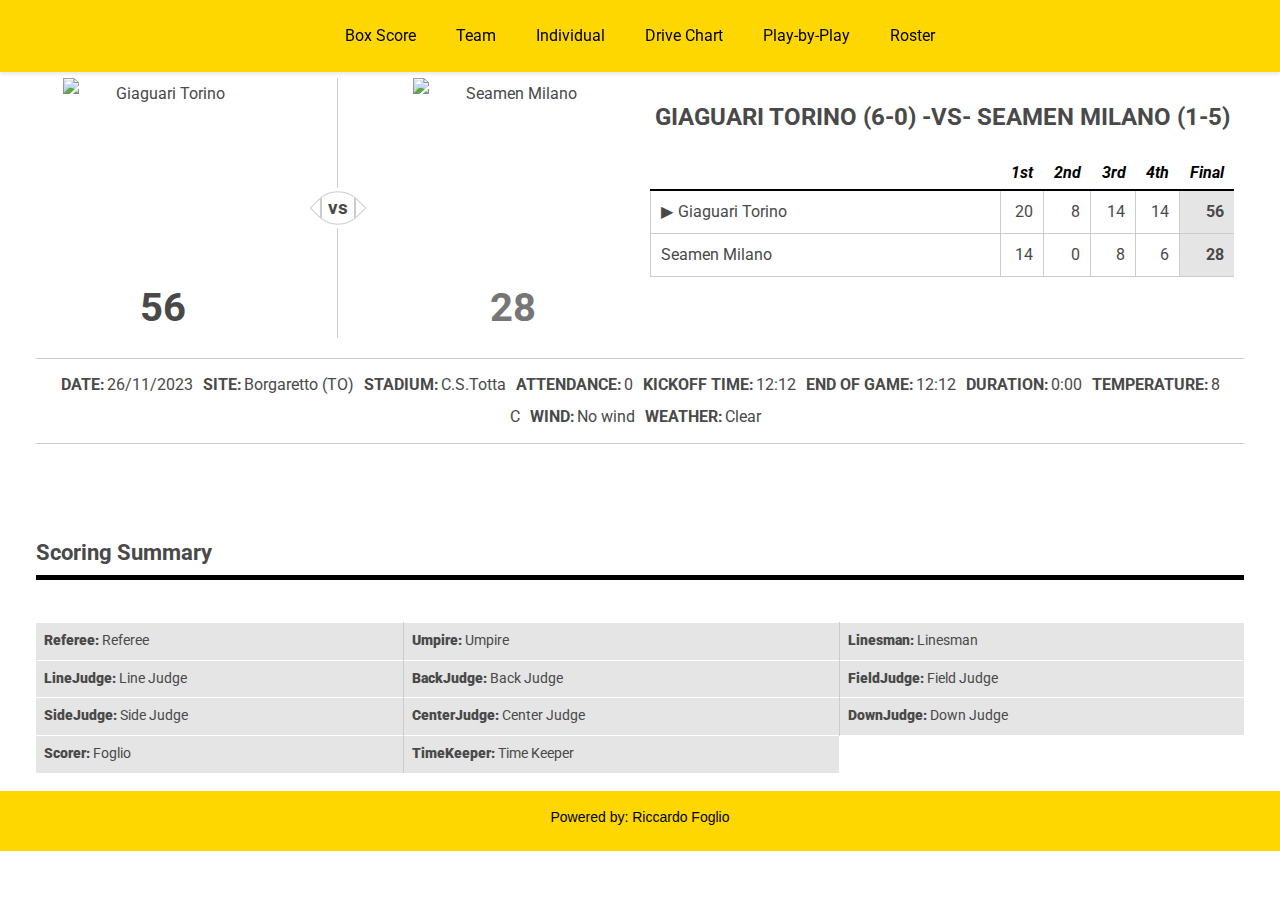
==== commit 7c746bde: "fixed footer, margins and child navbars" ====
--- a/html/index.html
+++ b/html/index.html
@@ -2,6 +2,7 @@
 <html lang="en">
 <head>
   <meta charset="UTF-8">
+  <meta http-equiv="X-UA-Compatible" content="IE=edge">
   <meta name="viewport" content="width=device-width, initial-scale=1.0">
   <title></title>
 
@@ -10,7 +11,6 @@
   <link rel="stylesheet" href="https://fonts.googleapis.com/css2?family=Roboto:wght@400;500;700&family=Sen:wght@400;700&display=swap">
   <link rel="stylesheet" href="https://cdnjs.cloudflare.com/ajax/libs/font-awesome/4.7.0/css/font-awesome.min.css">
   
-
   <script src="https://ajax.googleapis.com/ajax/libs/jquery/3.7.1/jquery.min.js"></script>
 
   <link rel="stylesheet" href="../css/navbar.css">
@@ -21,13 +21,8 @@
   <link rel="stylesheet" href="../css/responsive2.css">
   <link rel="stylesheet" href="../css/tables.css">
   <link rel="stylesheet" href="../css/team.css">
-  
-
-
-  
 
   <script type="module" src="../js/index.js"></script>
-  <script type="module" src="../js/boxscore.js"></script>
 
 </head>
 <body>
@@ -36,7 +31,7 @@
 
     
   <!-- NAVBAR  -->
-  <ul class="navbar">
+  <ul id="main_navbar" class="navbar navbar-fixed">
     <a href="#" class="nav-item active" data-target="BoxScore">Box Score</a>
     <a href="#" class="nav-item" data-target="TeamStats">Team</a>
     <a href="#" class="nav-item" data-target="IndividualStats">Individual</a>
@@ -101,7 +96,7 @@
   </section>
 
   <section id="TeamStats" class="panel ui-tabs-panel ui-corner-bottom ui-widget-content content">
-    <div class="panel row">
+    <div class="row">
       <div class="columns">
         <table id="teamTotalsComplete-table" class="sidearm-table overall-stats highlight-hover full">
           <caption>Team Statistics</caption>
@@ -118,7 +113,7 @@
 
   <section id="IndividualStats" class="panel ui-tabs-panel ui-corner-bottom ui-widget-content content">
     
-    <section class="panel" aria-label="Offensive">
+    <section class="row" aria-label="Offensive">
       <div>
         <h4 class="sub-heading">Offensive</h4>
         <section id="individual-passing">
@@ -300,24 +295,26 @@
       </div>
     </section>
     
-    <section class="panel" aria-label="Defensive">
+    <section class="panel row" aria-label="Defensive">
       <div>
         <h4 class="sub-heading">Defensive</h4>
-        <div class="sidearm-responsive-tabs ui-tabs ui-corner-all ui-widget ui-widget-content">
+        
+        <div class="sidearm-responsive-tabs ui-tabs ui-corner-all ui-widget ui-widget-content">  
           
-          <ul class="navbar-nav hide-on-medium-down" id="defenseNavbar">
-            <li class="nav-item active"><a id="AwayDefense_button" href="#AwayDefense" onclick="return false"></a></li>
-            <li class="nav-item"><a id="HomeDefense_button" href="#HomeDefense" onclick="return false"></a></li>
+          <ul class="navbar navbar-inside">
+            <a class="nav-item active" id="HomeDefense_button" data-target="HomeDefense"></a>
+            <a class="nav-item" id="AwayDefense_button" data-target="AwayDefense"></a>
           </ul>
           
-          
+          <div class="navbar-toggle">Toggle Menu</div>
+          <!--
           <select id="defense-select" class="ui-tabs-select hide-on-large" onchange="update('defense-select')">
+            <option value="#HomeDefense" id="HomeDefense_option"></option>
             <option value="#AwayDefense" id="AwayDefense_option"></option>
-            <option value="#HomeDefense" id="HomeDefense_option"></option>
           </select>
-          
-
-          <section id="HomeDefense">
+          -->
+
+          <section id="HomeDefense" class="content active">
             <h5 class="sub-heading"></h5>
             <table id="DefenseTableH" class="sidearm-table overall-stats highlight-hover">
               <thead>
@@ -345,8 +342,8 @@
             </table>
           </section>
 
-          <section id="AwayDefense">
-            <h5 class=""></h5>
+          <section id="AwayDefense" class="content">
+            <h5 class="sub-heading"></h5>
             <table id="DefenseTableV" class="sidearm-table overall-stats highlight-hover">
               <thead>
                 <tr role="row">
@@ -376,7 +373,7 @@
       </div>
     </section>
     
-    <section class="panel" aria-label="Special Teams">
+    <section class="panel row" aria-label="Special Teams">
       <div>
         <h4 class="sub-heading">Special Teams</h4>
         <section id="individual-punting">
@@ -581,20 +578,23 @@
       <h3 class="sub-heading">Drive Chart</h3>
       <div class="sidearm-responsive-tabs ui-tabs ui-corner-all ui-widget ui-widget-content">
   
-        <ul class="navbar-nav hide-on-medium-down" id="driveNavbar">
-          <li class="nav-item active"><a href="#allDrives" onclick="return false">All</a></li>
-          <li class="nav-item"><a id="homeDrive_button" href="#HomeDrives" onclick="return false"></a></li>
-          <li class="nav-item"><a id="awayDrive_button" href="#AwayDrives" onclick="return false"></a></li>
+        <ul class="navbar navbar-inside" id="driveNavbar">
+          <a class="nav-item active" data-target="allDrives">All</a>
+          <a class="nav-item" id="homeDrive_button" data-target="HomeDrives"></a>
+          <a class="nav-item" id="awayDrive_button" data-target="AwayDrives"></a>
         </ul>
         
+        <div class="navbar-toggle">Toggle Menu</div>
+
+        <!--
         <select id="drives-select" class="ui-tabs-select hide-on-large" onchange="update('drives-select')">
           <option value="#allDrives">All</option>
           <option value="#HomeDrives" id="homeDrive_option"></option>
           <option value="#AwayDrives" id="awayDrive_option"></option>
         </select>
-      
-
-        <section id="allDrives" class="ui-tabs-panel ui-corner-bottom ui-widget-content">
+      -->
+
+        <section id="allDrives" class="content active">
           <table id="allDrivesTable" class="sidearm-table overall-stats highlight-hover collapse-on-medium">
             <thead>
               <tr>
@@ -620,7 +620,7 @@
           </table>
         </section>
   
-        <section id="HomeDrives" class="ui-tabs-panel ui-corner-bottom ui-widget-content">
+        <section id="HomeDrives" class="content">
           <table id="HomeDrivesTable" class="sidearm-table overall-stats highlight-hover collapse-on-medium">
             <thead>
               <tr>
@@ -646,7 +646,7 @@
           </table>
         </section>
   
-        <section id="AwayDrives" class="ui-tabs-panel ui-corner-bottom ui-widget-content">
+        <section id="AwayDrives" class="content">
           <table id="AwayDrivesTable" class="sidearm-table overall-stats highlight-hover collapse-on-medium">
             <thead>
               <tr>
@@ -681,14 +681,15 @@
       <h4 class="sub-heading">Play By Play</h4>
       <div class="sidearm-responsive-tabs ui-tabs ui-corner-all ui-widget ui-widget-content">
         
-        <ul class="navbar-nav hide-on-medium-down" id="playsNavbar">
-          <li class="nav-item active"><a href="#1st" onclick="return false">1ST</a></li>
-          <li class="nav-item"><a href="#2nd" onclick="return false">2ND</a></li>
-          <li class="nav-item"><a href="#3rd" onclick="return false">3RD</a></li>
-          <li class="nav-item"><a href="#4th" onclick="return false">4TH</a></li>
-          <li class="nav-item"><a href="#ot" onclick="return false">OT</a></li>
+        <ul class="navbar navbar-inside" id="playsNavbar">
+          <a class="nav-item active" data-target="firstQtrPlays">1ST</a>
+          <a class="nav-item" data-target="secondQtrPlays">2ND</a>
+          <a class="nav-item" data-target="thirdQtrPlays">3RD</a>
+          <a class="nav-item" data-target="fourthQtrPlays">4TH</a>
+          <a class="nav-item" data-target="overtimePlays">OT</a>
         </ul>
         
+        <!-- 
         <select id="plays-select" class="ui-tabs-select hide-on-large" onchange="update('plays-select')">
           <option value="#1st">1st</option>
           <option value="#2nd">2nd</option>
@@ -696,29 +697,29 @@
           <option value="#4th">4th</option>
           <option value="#ot">OT</option>
         </select>
-
-
-        <section id="firstQtrPlays" class="ui-tabs-panel ui-corner-bottom ui-widget-content">
+        -->
+
+        <section id="firstQtrPlays" class="content active">
           <table class="sidearm-table overall-stats plays highlight-hover collapse-on-small">
             <tbody></tbody>
           </table>
         </section>
-        <section id="secondQtrPlays" class="ui-tabs-panel ui-corner-bottom ui-widget-content">
+        <section id="secondQtrPlays" class="content">
           <table class="sidearm-table overall-stats plays highlight-hover collapse-on-small">
             <tbody></tbody>
           </table>
         </section>
-        <section id="thirdQtrPlays" class="ui-tabs-panel ui-corner-bottom ui-widget-content">
+        <section id="thirdQtrPlays" class="content">
           <table class="sidearm-table overall-stats plays highlight-hover collapse-on-small">
             <tbody></tbody>
           </table>
         </section>
-        <section id="fourthQtrPlays" class="ui-tabs-panel ui-corner-bottom ui-widget-content">
+        <section id="fourthQtrPlays" class="content">
           <table class="sidearm-table overall-stats plays highlight-hover collapse-on-small">
             <tbody></tbody>
           </table>
         </section>
-        <section id="overtimePlays" class="ui-tabs-panel ui-corner-bottom ui-widget-content">
+        <section id="overtimePlays" class="content">
           <table class="sidearm-table overall-stats plays highlight-hover collapse-on-small">
             <tbody></tbody>
           </table>
@@ -768,11 +769,11 @@
     </div>
   </section>
 
-  <footer>
-    <p>Powered by: Riccardo Foglio</p>
-  </footer>
+  
 </article>
 </main>
 </body>
-
+<footer>
+  <p>Powered by: Riccardo Foglio</p>
+</footer>
 </html>--- a/css/navbar.css
+++ b/css/navbar.css
@@ -9,17 +9,27 @@
  .navbar {
     list-style-type: none;
     margin: 0;
-    position: fixed;
-    top: 0;
-    left: 0;
-    width: 100%;
+    padding: 10px 0;
     background-color: #ffd700;
-    padding: 10px 0;
-    box-shadow: 0 2px 4px rgba(0, 0, 0, 0.1);
-    z-index: 1000;
     display: flex;
     justify-content: center;
+    box-shadow: 0 2px 4px rgba(0, 0, 0, 0.1);
  }
+
+  .navbar-fixed {
+     position: fixed;
+     top: 0;
+     left: 0;
+     width: 100%;
+     z-index: 1000;
+  }
+
+  .navbar-inside {
+      display: flex;
+      align-items: center;
+  }
+
+
 
  .nav-item {
     cursor: pointer;
--- a/css/general.css
+++ b/css/general.css
@@ -297,6 +297,10 @@
   margin-top: 24px;
 }
 
+body {
+  margin: 0;;
+}
+
 footer {
   background-color: #ffd700;
   height: 60px;
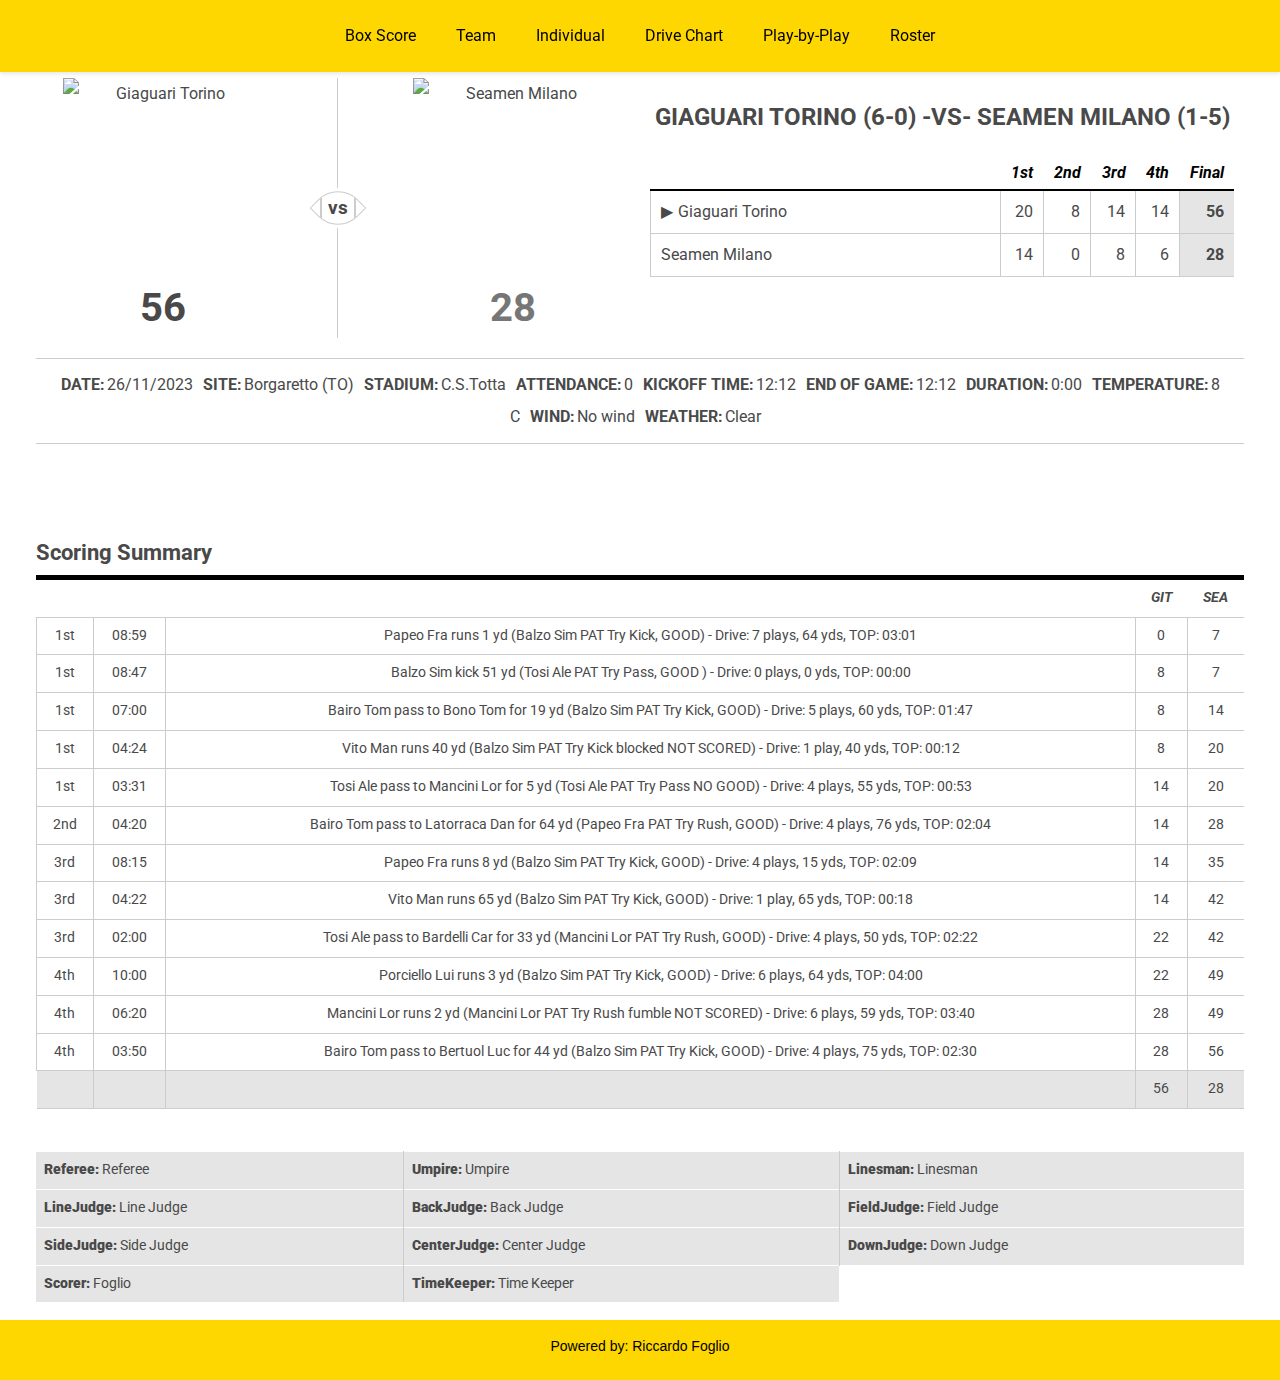
==== commit 1b9c4133: "boxscore complete + table view bugs fixed" ====
--- a/html/index.html
+++ b/html/index.html
@@ -11,18 +11,17 @@
   <link rel="stylesheet" href="https://fonts.googleapis.com/css2?family=Roboto:wght@400;500;700&family=Sen:wght@400;700&display=swap">
   <link rel="stylesheet" href="https://cdnjs.cloudflare.com/ajax/libs/font-awesome/4.7.0/css/font-awesome.min.css">
   
+  <script type="module" src="../js/index.js"></script>
   <script src="https://ajax.googleapis.com/ajax/libs/jquery/3.7.1/jquery.min.js"></script>
 
   <link rel="stylesheet" href="../css/navbar.css">
-
   <link rel="stylesheet" href="../css/box-score.css">
   <link rel="stylesheet" href="../css/elements.css">
   <link rel="stylesheet" href="../css/general.css">
-  <link rel="stylesheet" href="../css/responsive2.css">
+  <link rel="stylesheet" href="../css/responsive.css">
   <link rel="stylesheet" href="../css/tables.css">
   <link rel="stylesheet" href="../css/team.css">
 
-  <script type="module" src="../js/index.js"></script>
 
 </head>
 <body>
@@ -80,7 +79,7 @@
       <h4 class="hide">Scoring Summary</h4>
       <div class="row">
         <div class="columns">
-          <table id="scoring-summary-table" class="sidearm-table scoring-summary collapse-on-medium highlight-hover">
+          <table id="ScoringSummary-table" class="sidearm-table scoring-summary highlight-hover">
             <caption>Scoring Summary</caption>
             <thead id="scoring-summary-table-head"></thead>
             <tbody id="scoring-summary-table-body"></tbody>
@@ -595,7 +594,7 @@
       -->
 
         <section id="allDrives" class="content active">
-          <table id="allDrivesTable" class="sidearm-table overall-stats highlight-hover collapse-on-medium">
+          <table id="allDrivesTable" class="sidearm-table overall-stats highlight-hover">
             <thead>
               <tr>
                 <th></th>
@@ -621,7 +620,7 @@
         </section>
   
         <section id="HomeDrives" class="content">
-          <table id="HomeDrivesTable" class="sidearm-table overall-stats highlight-hover collapse-on-medium">
+          <table id="HomeDrivesTable" class="sidearm-table overall-stats highlight-hover">
             <thead>
               <tr>
                 <th></th>
@@ -647,7 +646,7 @@
         </section>
   
         <section id="AwayDrives" class="content">
-          <table id="AwayDrivesTable" class="sidearm-table overall-stats highlight-hover collapse-on-medium">
+          <table id="AwayDrivesTable" class="sidearm-table overall-stats highlight-hover">
             <thead>
               <tr>
                 <th></th>
@@ -674,7 +673,6 @@
       </div>
     </div>
   </section>
-  
 
   <section id="Plays" class="panel content">
     <div>
@@ -700,34 +698,33 @@
         -->
 
         <section id="firstQtrPlays" class="content active">
-          <table class="sidearm-table overall-stats plays highlight-hover collapse-on-small">
+          <table class="sidearm-table overall-stats plays highlight-hover">
             <tbody></tbody>
           </table>
         </section>
         <section id="secondQtrPlays" class="content">
-          <table class="sidearm-table overall-stats plays highlight-hover collapse-on-small">
+          <table class="sidearm-table overall-stats plays highlight-hover">
             <tbody></tbody>
           </table>
         </section>
         <section id="thirdQtrPlays" class="content">
-          <table class="sidearm-table overall-stats plays highlight-hover collapse-on-small">
+          <table class="sidearm-table overall-stats plays highlight-hover">
             <tbody></tbody>
           </table>
         </section>
         <section id="fourthQtrPlays" class="content">
-          <table class="sidearm-table overall-stats plays highlight-hover collapse-on-small">
+          <table class="sidearm-table overall-stats plays highlight-hover">
             <tbody></tbody>
           </table>
         </section>
         <section id="overtimePlays" class="content">
-          <table class="sidearm-table overall-stats plays highlight-hover collapse-on-small">
+          <table class="sidearm-table overall-stats plays highlight-hover">
             <tbody></tbody>
           </table>
         </section>
       </div>
     </div>
   </section>
-
 
   <section id="Roster" class="panel content">
 
--- a/css/responsive.css
+++ b/css/responsive.css
@@ -0,0 +1,7042 @@
+/*
+  Copyright © 2022 Riccardo Foglio <riccardo.fogliopara@gmail.com>
+  Free for personal use; see 'LICENSE.md' for details.
+  https://github.com/RiccardoFoglio/Stats-Project
+*/
+
+@media print,
+screen and (max-width: 767px) {
+    .box-score-header {
+        display: block;
+    }
+}
+
+.sidearm-table {
+    width: 100%;
+    border-collapse: collapse;
+}
+
+.sidearm-table th,
+.sidearm-table td {
+    word-break: normal;
+    font-size: 0.9em;
+}
+
+.sidearm-table thead {
+    background: none;
+}
+
+.sidearm-table thead th {
+    font-weight: bold;
+    padding: 4px 8px;
+    font-style: italic;
+    color: #494949;
+    vertical-align: bottom;
+}
+
+.sidearm-table thead.sidearm-primary th {
+    background-color: #891216;
+    color: white;
+}
+
+.sidearm-table thead.sidearm-secondary th {
+    background-color: #f2f2f2;
+    color: #891216;
+}
+
+
+.sidearm-table tbody tr {
+    border-top: 1px solid #cccccc;
+    background: none;
+}
+
+.sidearm-table tbody tr th {
+    text-align: left;
+    font-weight: normal;
+}
+
+.sidearm-table tbody tr th[scope=colgroup] {
+    background-color: #e5e5e5;
+    font-weight: bold;
+    font-style: italic;
+    text-transform: uppercase;
+}
+
+.sidearm-table tbody tr td,
+.sidearm-table tbody tr th {
+    padding: 4px 8px;
+    color: #494949;
+    border: 1px solid #cccccc;
+    vertical-align: top;
+}
+
+.sidearm-table tbody tr td:first-child,
+.sidearm-table tbody tr th:first-child {
+    border-left: none;
+}
+
+.sidearm-table tbody tr td:last-child,
+.sidearm-table tbody tr th:last-child {
+    border-right: none;
+}
+
+.sidearm-table tbody tr td.emphasize,
+.sidearm-table tbody tr th.emphasize {
+    background-color: #e5e5e5;
+    font-weight: bold;
+}
+
+.sidearm-table tbody tr:hover th:not([scope=colgroup]),
+.sidearm-table tbody tr:hover td {
+    background-color: #e5e5e5;
+}
+
+.sidearm-table tbody tr.tournament th {
+    border-left: none;
+    border-right: none;
+}
+
+.sidearm-table tbody tr.tournament th.bordered {
+    border-left: 1px solid #cccccc;
+    border-right: 1px solid #cccccc;
+}
+
+.sidearm-table tbody tr.tournament th:first-child {
+    border-right: 1px solid #cccccc;
+}
+
+.sidearm-table tfoot tr {
+    background-color: #e5e5e5;
+    border-top: 1px solid white;
+}
+
+.sidearm-table tfoot tr:nth-child(odd),
+.sidearm-table tfoot tr:nth-child(even) {
+    background-color: #e5e5e5;
+}
+
+.sidearm-table tfoot th,
+.sidearm-table tfoot td {
+    padding: 4px 8px;
+    font-weight: bold;
+    color: #494949;
+    text-align: left;
+}
+
+.sidearm-table.highlight-column-hover {
+    overflow: hidden;
+    z-index: 0;
+    position: relative;
+}
+
+.sidearm-table.highlight-column-hover tbody th:not([scope=row]),
+.sidearm-table.highlight-column-hover tbody td {
+    position: relative;
+}
+
+.sidearm-table.highlight-column-hover tbody th:not([scope=row]):hover:after,
+.sidearm-table.highlight-column-hover tbody td:hover:after {
+    content: '';
+    position: absolute;
+    background-color: #e5e5e5;
+    left: 0;
+    top: -9999px;
+    height: 99999px;
+    width: 100%;
+    z-index: -1;
+}
+
+.sidearm-table[sortable-table],
+.sidearm-table.sortable-table {
+    width: 100% !important;
+}
+
+.sidearm-table[sortable-table] thead th[class*=sort],
+.sidearm-table.sortable-table thead th[class*=sort] {
+    cursor: pointer;
+}
+
+.sidearm-table[sortable-table] thead th[class*=sort]:hover,
+.sidearm-table.sortable-table thead th[class*=sort]:hover {
+    text-decoration: underline;
+}
+
+.sidearm-table[sortable-table] thead th.sorting_desc,
+.sidearm-table.sortable-table thead th.sorting_desc,
+.sidearm-table[sortable-table] thead th.sorting_asc,
+.sidearm-table.sortable-table thead th.sorting_asc {
+    background: #656565;
+    color: white;
+}
+
+.sidearm-table[sortable-table] thead th[scope=colgroup],
+.sidearm-table.sortable-table thead th[scope=colgroup] {
+    background-color: #891216;
+}
+
+.sidearm-table[class*="collapse"] {
+    display: block;
+    display: block;
+}
+
+.sidearm-table[class*="collapse"] thead {
+    display: none;
+}
+
+.sidearm-table[class*="collapse"] tbody,
+.sidearm-table[class*="collapse"] tfoot,
+.sidearm-table[class*="collapse"] tr,
+.sidearm-table[class*="collapse"] td,
+.sidearm-table[class*="collapse"] th,
+.sidearm-table[class*="collapse"] caption {
+    display: block;
+}
+
+.sidearm-table[class*="collapse"] tbody tr,
+.sidearm-table[class*="collapse"] tfoot tr {
+    *zoom: 1;
+    *zoom: 1;
+}
+
+.sidearm-table[class*="collapse"] tbody tr:before,
+.sidearm-table[class*="collapse"] tfoot tr:before,
+.sidearm-table[class*="collapse"] tbody tr:after,
+.sidearm-table[class*="collapse"] tfoot tr:after {
+    content: "";
+    display: table;
+}
+
+.sidearm-table[class*="collapse"] tbody tr:after,
+.sidearm-table[class*="collapse"] tfoot tr:after {
+    clear: both;
+}
+
+.sidearm-table[class*="collapse"] tbody tr:before,
+.sidearm-table[class*="collapse"] tfoot tr:before,
+.sidearm-table[class*="collapse"] tbody tr:after,
+.sidearm-table[class*="collapse"] tfoot tr:after {
+    content: "";
+    display: table;
+}
+
+.sidearm-table[class*="collapse"] tbody tr:after,
+.sidearm-table[class*="collapse"] tfoot tr:after {
+    clear: both;
+}
+
+.sidearm-table[class*="collapse"] tbody tr td,
+.sidearm-table[class*="collapse"] tfoot tr td,
+.sidearm-table[class*="collapse"] tbody tr th,
+.sidearm-table[class*="collapse"] tfoot tr th {
+    padding: 0.25em 8px;
+    font-size: 1em;
+    border: none;
+}
+
+.sidearm-table[class*="collapse"] tbody tr td[data-label],
+.sidearm-table[class*="collapse"] tfoot tr td[data-label],
+.sidearm-table[class*="collapse"] tbody tr th[data-label],
+.sidearm-table[class*="collapse"] tfoot tr th[data-label] {
+    text-align: right !important;
+}
+
+.sidearm-table[class*="collapse"] tbody tr td[data-label]:before,
+.sidearm-table[class*="collapse"] tfoot tr td[data-label]:before,
+.sidearm-table[class*="collapse"] tbody tr th[data-label]:before,
+.sidearm-table[class*="collapse"] tfoot tr th[data-label]:before {
+    text-align: left !important;
+    content: attr(data-label);
+    display: block;
+    width: 50%;
+    float: left;
+    clear: both;
+}
+
+.sidearm-table[class*="collapse"] tbody tr td.hide-label:before,
+.sidearm-table[class*="collapse"] tfoot tr td.hide-label:before,
+.sidearm-table[class*="collapse"] tbody tr th.hide-label:before,
+.sidearm-table[class*="collapse"] tfoot tr th.hide-label:before {
+    content: '';
+}
+
+.sidearm-table[class*="collapse"] tbody tr td+td,
+.sidearm-table[class*="collapse"] tfoot tr td+td,
+.sidearm-table[class*="collapse"] tbody tr th+td,
+.sidearm-table[class*="collapse"] tfoot tr th+td,
+.sidearm-table[class*="collapse"] tbody tr td+th,
+.sidearm-table[class*="collapse"] tfoot tr td+th,
+.sidearm-table[class*="collapse"] tbody tr th+th,
+.sidearm-table[class*="collapse"] tfoot tr th+th {
+    border: none;
+}
+
+.sidearm-table[class*="collapse"] tbody tr td:empty,
+.sidearm-table[class*="collapse"] tfoot tr td:empty,
+.sidearm-table[class*="collapse"] tbody tr th:empty,
+.sidearm-table[class*="collapse"] tfoot tr th:empty {
+    padding: 0;
+}
+
+.sidearm-table[class*="collapse"].accordion tbody tr,
+.sidearm-table[class*="collapse"].accordion tfoot tr {
+    height: 2em;
+    overflow: hidden;
+    cursor: pointer;
+}
+
+.sidearm-table[class*="collapse"].accordion tbody tr th:not([scope=colgroup]):after,
+.sidearm-table[class*="collapse"].accordion tfoot tr th:not([scope=colgroup]):after {
+    content: '';
+    display: block;
+    float: right;
+    border-left: 0.3333em solid #891216;
+    border-top: .3333em solid transparent;
+    border-bottom: .3333em solid transparent;
+    margin: .25em 0;
+}
+
+.sidearm-table[class*="collapse"].accordion tbody tr th[scope=colgroup],
+.sidearm-table[class*="collapse"].accordion tfoot tr th[scope=colgroup] {
+    overflow: hidden;
+    text-overflow: ellipsis;
+    white-space: nowrap;
+}
+
+.sidearm-table[class*="collapse"].accordion tbody tr.expanded,
+.sidearm-table[class*="collapse"].accordion tfoot tr.expanded {
+    height: auto;
+    background-color: #891216;
+    transition: 0.25s;
+    transition: 0.25s;
+}
+
+.sidearm-table[class*="collapse"].accordion tbody tr.expanded td,
+.sidearm-table[class*="collapse"].accordion tfoot tr.expanded td,
+.sidearm-table[class*="collapse"].accordion tbody tr.expanded th,
+.sidearm-table[class*="collapse"].accordion tfoot tr.expanded th {
+    color: white;
+    font-weight: bold;
+    border-bottom: 1px solid #5c0c0f;
+}
+
+.sidearm-table[class*="collapse"].accordion tbody tr.expanded td a,
+.sidearm-table[class*="collapse"].accordion tfoot tr.expanded td a,
+.sidearm-table[class*="collapse"].accordion tbody tr.expanded th a,
+.sidearm-table[class*="collapse"].accordion tfoot tr.expanded th a {
+    color: white;
+}
+
+.sidearm-table[class*="collapse"].accordion tbody tr.expanded td:before,
+.sidearm-table[class*="collapse"].accordion tfoot tr.expanded td:before,
+.sidearm-table[class*="collapse"].accordion tbody tr.expanded th:before,
+.sidearm-table[class*="collapse"].accordion tfoot tr.expanded th:before {
+    font-weight: normal;
+}
+
+.sidearm-table[class*="collapse"].accordion tbody tr.expanded td:first-child,
+.sidearm-table[class*="collapse"].accordion tfoot tr.expanded td:first-child,
+.sidearm-table[class*="collapse"].accordion tbody tr.expanded th:first-child,
+.sidearm-table[class*="collapse"].accordion tfoot tr.expanded th:first-child {
+    line-height: 2em;
+}
+
+.sidearm-table[class*="collapse"].accordion tbody tr.expanded th:after,
+.sidearm-table[class*="collapse"].accordion tfoot tr.expanded th:after {
+    border-top: 0.3333em solid white;
+    border-left: .3333em solid transparent;
+    border-right: .3333em solid transparent;
+}
+
+.sidearm-table[class*="collapse"].accordion tbody tr.expanded:hover td,
+.sidearm-table[class*="collapse"].accordion tfoot tr.expanded:hover td,
+.sidearm-table[class*="collapse"].accordion tbody tr.expanded th:not([scope=colgroup]),
+.sidearm-table[class*="collapse"].accordion tfoot tr.expanded th:not([scope=colgroup]) {
+    background: inherit;
+}
+
+.sidearm-table[class*="collapse"] thead {
+    display: none;
+}
+
+.sidearm-table[class*="collapse"] tbody,
+.sidearm-table[class*="collapse"] tfoot,
+.sidearm-table[class*="collapse"] tr,
+.sidearm-table[class*="collapse"] td,
+.sidearm-table[class*="collapse"] th,
+.sidearm-table[class*="collapse"] caption {
+    display: block;
+}
+
+.sidearm-table[class*="collapse"] tbody tr,
+.sidearm-table[class*="collapse"] tfoot tr {
+    *zoom: 1;
+    *zoom: 1;
+}
+
+.sidearm-table[class*="collapse"] tbody tr:before,
+.sidearm-table[class*="collapse"] tfoot tr:before,
+.sidearm-table[class*="collapse"] tbody tr:after,
+.sidearm-table[class*="collapse"] tfoot tr:after {
+    content: "";
+    display: table;
+}
+
+.sidearm-table[class*="collapse"] tbody tr:after,
+.sidearm-table[class*="collapse"] tfoot tr:after {
+    clear: both;
+}
+
+.sidearm-table[class*="collapse"] tbody tr:before,
+.sidearm-table[class*="collapse"] tfoot tr:before,
+.sidearm-table[class*="collapse"] tbody tr:after,
+.sidearm-table[class*="collapse"] tfoot tr:after {
+    content: "";
+    display: table;
+}
+
+.sidearm-table[class*="collapse"] tbody tr:after,
+.sidearm-table[class*="collapse"] tfoot tr:after {
+    clear: both;
+}
+
+.sidearm-table[class*="collapse"] tbody tr td,
+.sidearm-table[class*="collapse"] tfoot tr td,
+.sidearm-table[class*="collapse"] tbody tr th,
+.sidearm-table[class*="collapse"] tfoot tr th {
+    padding: 0.25em 8px;
+    font-size: 1em;
+    border: none;
+}
+
+.sidearm-table[class*="collapse"] tbody tr td[data-label],
+.sidearm-table[class*="collapse"] tfoot tr td[data-label],
+.sidearm-table[class*="collapse"] tbody tr th[data-label],
+.sidearm-table[class*="collapse"] tfoot tr th[data-label] {
+    text-align: right !important;
+}
+
+.sidearm-table[class*="collapse"] tbody tr td[data-label]:before,
+.sidearm-table[class*="collapse"] tfoot tr td[data-label]:before,
+.sidearm-table[class*="collapse"] tbody tr th[data-label]:before,
+.sidearm-table[class*="collapse"] tfoot tr th[data-label]:before {
+    text-align: left !important;
+    content: attr(data-label);
+    display: block;
+    width: 50%;
+    float: left;
+    clear: both;
+}
+
+.sidearm-table[class*="collapse"] tbody tr td.hide-label:before,
+.sidearm-table[class*="collapse"] tfoot tr td.hide-label:before,
+.sidearm-table[class*="collapse"] tbody tr th.hide-label:before,
+.sidearm-table[class*="collapse"] tfoot tr th.hide-label:before {
+    content: '';
+}
+
+.sidearm-table[class*="collapse"] tbody tr td+td,
+.sidearm-table[class*="collapse"] tfoot tr td+td,
+.sidearm-table[class*="collapse"] tbody tr th+td,
+.sidearm-table[class*="collapse"] tfoot tr th+td,
+.sidearm-table[class*="collapse"] tbody tr td+th,
+.sidearm-table[class*="collapse"] tfoot tr td+th,
+.sidearm-table[class*="collapse"] tbody tr th+th,
+.sidearm-table[class*="collapse"] tfoot tr th+th {
+    border: none;
+}
+
+.sidearm-table[class*="collapse"] tbody tr td:empty,
+.sidearm-table[class*="collapse"] tfoot tr td:empty,
+.sidearm-table[class*="collapse"] tbody tr th:empty,
+.sidearm-table[class*="collapse"] tfoot tr th:empty {
+    padding: 0;
+}
+
+.sidearm-table[class*="collapse"].accordion tbody tr,
+.sidearm-table[class*="collapse"].accordion tfoot tr {
+    height: 2em;
+    overflow: hidden;
+    cursor: pointer;
+}
+
+.sidearm-table[class*="collapse"].accordion tbody tr th:not([scope=colgroup]):after,
+.sidearm-table[class*="collapse"].accordion tfoot tr th:not([scope=colgroup]):after {
+    content: '';
+    display: block;
+    float: right;
+    border-left: 0.3333em solid #891216;
+    border-top: .3333em solid transparent;
+    border-bottom: .3333em solid transparent;
+    margin: .25em 0;
+}
+
+.sidearm-table[class*="collapse"].accordion tbody tr th[scope=colgroup],
+.sidearm-table[class*="collapse"].accordion tfoot tr th[scope=colgroup] {
+    overflow: hidden;
+    text-overflow: ellipsis;
+    white-space: nowrap;
+}
+
+.sidearm-table[class*="collapse"].accordion tbody tr.expanded,
+.sidearm-table[class*="collapse"].accordion tfoot tr.expanded {
+    height: auto;
+    background-color: #891216;
+    transition: 0.25s;
+    transition: 0.25s;
+}
+
+.sidearm-table[class*="collapse"].accordion tbody tr.expanded td,
+.sidearm-table[class*="collapse"].accordion tfoot tr.expanded td,
+.sidearm-table[class*="collapse"].accordion tbody tr.expanded th,
+.sidearm-table[class*="collapse"].accordion tfoot tr.expanded th {
+    color: white;
+    font-weight: bold;
+    border-bottom: 1px solid #5c0c0f;
+}
+
+.sidearm-table[class*="collapse"].accordion tbody tr.expanded td a,
+.sidearm-table[class*="collapse"].accordion tfoot tr.expanded td a,
+.sidearm-table[class*="collapse"].accordion tbody tr.expanded th a,
+.sidearm-table[class*="collapse"].accordion tfoot tr.expanded th a {
+    color: white;
+}
+
+.sidearm-table[class*="collapse"].accordion tbody tr.expanded td:before,
+.sidearm-table[class*="collapse"].accordion tfoot tr.expanded td:before,
+.sidearm-table[class*="collapse"].accordion tbody tr.expanded th:before,
+.sidearm-table[class*="collapse"].accordion tfoot tr.expanded th:before {
+    font-weight: normal;
+}
+
+.sidearm-table[class*="collapse"].accordion tbody tr.expanded td:first-child,
+.sidearm-table[class*="collapse"].accordion tfoot tr.expanded td:first-child,
+.sidearm-table[class*="collapse"].accordion tbody tr.expanded th:first-child,
+.sidearm-table[class*="collapse"].accordion tfoot tr.expanded th:first-child {
+    line-height: 2em;
+}
+
+.sidearm-table[class*="collapse"].accordion tbody tr.expanded th:after,
+.sidearm-table[class*="collapse"].accordion tfoot tr.expanded th:after {
+    border-top: 0.3333em solid white;
+    border-left: .3333em solid transparent;
+    border-right: .3333em solid transparent;
+}
+
+.sidearm-table[class*="collapse"].accordion tbody tr.expanded:hover td,
+.sidearm-table[class*="collapse"].accordion tfoot tr.expanded:hover td,
+.sidearm-table[class*="collapse"].accordion tbody tr.expanded th:not([scope=colgroup]),
+.sidearm-table[class*="collapse"].accordion tfoot tr.expanded th:not([scope=colgroup]) {
+    background: inherit;
+}
+
+
+[class*="sidearm-table-overflow"] {
+    overflow-x: auto;
+    position: relative;
+    box-shadow: inset -10px -10px 30px -10px rgba(0, 0, 0, 0.5);
+}
+
+.sidearm-table-overflow-on-xx-large .sidearm-table {
+    width: 1440px;
+}
+
+.sidearm-table-overflow-on-x-large .sidearm-table {
+    width: 1024px;
+}
+
+.sidearm-table-overflow-on-large .sidearm-table {
+    width: 768px;
+}
+
+.sidearm-table-overflow-on-medium .sidearm-table {
+    width: 540px;
+}
+
+.sidearm-table-overflow-on-small .sidearm-table {
+    width: 400px;
+}
+
+input,
+textarea,
+select,
+button {
+    font-size: inherit;
+    font-family: inherit;
+    font-weight: inherit;
+    font-style: inherit;
+}
+
+/* Sportfile */
+
+/* GRID */
+
+.row {
+    margin-left: auto;
+    margin-right: auto;
+    width: auto;
+    *zoom: 1;
+    *zoom: 1;
+}
+
+.row:before,
+.row:after {
+    content: "";
+    display: table;
+}
+
+.row:after {
+    clear: both;
+}
+
+.row:before,
+.row:after {
+    content: "";
+    display: table;
+}
+
+.row:after {
+    clear: both;
+}
+
+.row .row {
+    margin-left: -8px;
+    margin-right: -8px;
+    max-width: none;
+    *zoom: 1;
+    *zoom: 1;
+}
+
+.row .row:before,
+.row .row:after {
+    content: "";
+    display: table;
+}
+
+.row .row:after {
+    clear: both;
+}
+
+.row .row:before,
+.row .row:after {
+    content: "";
+    display: table;
+}
+
+.row .row:after {
+    clear: both;
+}
+
+.row.pad {
+    padding-left: 8px;
+    padding-right: 8px;
+}
+
+.row [class^='x-large'],
+.row [class^='large'],
+.row [class^='medium'] {
+    width: 100%;
+}
+
+.row .push-1 {
+    left: 8.33333%;
+    position: relative;
+    right: auto;
+}
+
+.row .push-2 {
+    left: 16.66667%;
+    position: relative;
+    right: auto;
+}
+
+.row .push-3 {
+    left: 25%;
+    position: relative;
+    right: auto;
+}
+
+.row .push-4 {
+    left: 33.33333%;
+    position: relative;
+    right: auto;
+}
+
+.row .push-5 {
+    left: 41.66667%;
+    position: relative;
+    right: auto;
+}
+
+.row .push-6 {
+    left: 50%;
+    position: relative;
+    right: auto;
+}
+
+.row .push-7 {
+    left: 58.33333%;
+    position: relative;
+    right: auto;
+}
+
+.row .push-8 {
+    left: 66.66667%;
+    position: relative;
+    right: auto;
+}
+
+.row .push-9 {
+    left: 75%;
+    position: relative;
+    right: auto;
+}
+
+.row .push-10 {
+    left: 83.33333%;
+    position: relative;
+    right: auto;
+}
+
+.row .push-11 {
+    left: 91.66667%;
+    position: relative;
+    right: auto;
+}
+
+.row .push-12 {
+    left: 100%;
+    position: relative;
+    right: auto;
+}
+
+.row .pull-1 {
+    right: 8.33333%;
+    position: relative;
+    left: auto;
+}
+
+.row .pull-2 {
+    right: 16.66667%;
+    position: relative;
+    left: auto;
+}
+
+.row .pull-3 {
+    right: 25%;
+    position: relative;
+    left: auto;
+}
+
+.row .pull-4 {
+    right: 33.33333%;
+    position: relative;
+    left: auto;
+}
+
+.row .pull-5 {
+    right: 41.66667%;
+    position: relative;
+    left: auto;
+}
+
+.row .pull-6 {
+    right: 50%;
+    position: relative;
+    left: auto;
+}
+
+.row .pull-7 {
+    right: 58.33333%;
+    position: relative;
+    left: auto;
+}
+
+.row .pull-8 {
+    right: 66.66667%;
+    position: relative;
+    left: auto;
+}
+
+.row .pull-9 {
+    right: 75%;
+    position: relative;
+    left: auto;
+}
+
+.row .pull-10 {
+    right: 83.33333%;
+    position: relative;
+    left: auto;
+}
+
+.row .pull-11 {
+    right: 91.66667%;
+    position: relative;
+    left: auto;
+}
+
+.row .pull-12 {
+    right: 100%;
+    position: relative;
+    left: auto;
+}
+
+.row .x-small-1 {
+    width: 8.33333%;
+}
+
+.row .x-small-2 {
+    width: 16.66667%;
+}
+
+.row .x-small-3 {
+    width: 25%;
+}
+
+.row .x-small-4 {
+    width: 33.33333%;
+}
+
+.row .x-small-5 {
+    width: 41.66667%;
+}
+
+.row .x-small-6 {
+    width: 50%;
+}
+
+.row .x-small-7 {
+    width: 58.33333%;
+}
+
+.row .x-small-8 {
+    width: 66.66667%;
+}
+
+.row .x-small-9 {
+    width: 75%;
+}
+
+.row .x-small-10 {
+    width: 83.33333%;
+}
+
+.row .x-small-11 {
+    width: 91.66667%;
+}
+
+.row .x-small-12 {
+    width: 100%;
+}
+
+.column,
+.columns {
+    padding-left: 8px;
+    padding-right: 8px;
+    width: 100%;
+    float: left;
+    min-height: 1px;
+}
+
+.column.full,
+.columns.full {
+    padding-left: 0;
+    padding-right: 0;
+}
+
+.column.centered,
+.columns.centered {
+    margin-left: auto;
+    margin-right: auto;
+    float: none;
+}
+
+.column.uncentered,
+.columns.uncentered {
+    margin-left: 0;
+    margin-right: 0;
+    float: left;
+}
+
+.column.x-small-centered,
+.columns.x-small-centered {
+    margin-left: auto;
+    margin-right: auto;
+    float: none;
+}
+
+.column.x-small-uncentered,
+.columns.x-small-uncentered {
+    margin-left: 0;
+    margin-right: 0;
+    float: left;
+}
+
+/* GLOBAL CLASSES */
+
+.left {
+    float: left !important;
+}
+
+.right {
+    float: right !important;
+}
+
+.clear {
+    clear: both !important;
+}
+
+.relative {
+    position: relative !important;
+}
+
+/* VISIBILITY UTILITIES */
+
+.hide,
+.hide-on-x-small-down,
+.hide-on-small-down,
+.hide-on-medium-down,
+.hide-on-large-down,
+.hide-on-x-large-down,
+.show-on-small-only,
+.show-on-medium-only,
+.show-on-large-only,
+.show-on-x-large-only,
+.show-on-xx-large-only {
+    display: none !important;
+    display: none !important;
+}
+
+h1.hide,
+h1.hide-on-x-small-down,
+h1.hide-on-small-down,
+h1.hide-on-medium-down,
+h1.hide-on-large-down,
+h1.hide-on-x-large-down,
+h1.show-on-small-only,
+h1.show-on-medium-only,
+h1.show-on-large-only,
+h1.show-on-x-large-only,
+h1.show-on-xx-large-only,
+h2.hide,
+h2.hide-on-x-small-down,
+h2.hide-on-small-down,
+h2.hide-on-medium-down,
+h2.hide-on-large-down,
+h2.hide-on-x-large-down,
+h2.show-on-small-only,
+h2.show-on-medium-only,
+h2.show-on-large-only,
+h2.show-on-x-large-only,
+h2.show-on-xx-large-only,
+h3.hide,
+h3.hide-on-x-small-down,
+h3.hide-on-small-down,
+h3.hide-on-medium-down,
+h3.hide-on-large-down,
+h3.hide-on-x-large-down,
+h3.show-on-small-only,
+h3.show-on-medium-only,
+h3.show-on-large-only,
+h3.show-on-x-large-only,
+h3.show-on-xx-large-only,
+caption.hide,
+caption.hide-on-x-small-down,
+caption.hide-on-small-down,
+caption.hide-on-medium-down,
+caption.hide-on-large-down,
+caption.hide-on-x-large-down,
+caption.show-on-small-only,
+caption.show-on-medium-only,
+caption.show-on-large-only,
+caption.show-on-x-large-only,
+caption.show-on-xx-large-only,
+label.hide,
+label.hide-on-x-small-down,
+label.hide-on-small-down,
+label.hide-on-medium-down,
+label.hide-on-large-down,
+label.hide-on-x-large-down,
+label.show-on-small-only,
+label.show-on-medium-only,
+label.show-on-large-only,
+label.show-on-x-large-only,
+label.show-on-xx-large-only {
+    display: block !important;
+    position: absolute;
+    left: -9999px;
+    top: -9999px;
+}
+
+h1.hide,
+h1.hide-on-x-small-down,
+h1.hide-on-small-down,
+h1.hide-on-medium-down,
+h1.hide-on-large-down,
+h1.hide-on-x-large-down,
+h1.show-on-small-only,
+h1.show-on-medium-only,
+h1.show-on-large-only,
+h1.show-on-x-large-only,
+h1.show-on-xx-large-only,
+h2.hide,
+h2.hide-on-x-small-down,
+h2.hide-on-small-down,
+h2.hide-on-medium-down,
+h2.hide-on-large-down,
+h2.hide-on-x-large-down,
+h2.show-on-small-only,
+h2.show-on-medium-only,
+h2.show-on-large-only,
+h2.show-on-x-large-only,
+h2.show-on-xx-large-only,
+h3.hide,
+h3.hide-on-x-small-down,
+h3.hide-on-small-down,
+h3.hide-on-medium-down,
+h3.hide-on-large-down,
+h3.hide-on-x-large-down,
+h3.show-on-small-only,
+h3.show-on-medium-only,
+h3.show-on-large-only,
+h3.show-on-x-large-only,
+h3.show-on-xx-large-only,
+caption.hide,
+caption.hide-on-x-small-down,
+caption.hide-on-small-down,
+caption.hide-on-medium-down,
+caption.hide-on-large-down,
+caption.hide-on-x-large-down,
+caption.show-on-small-only,
+caption.show-on-medium-only,
+caption.show-on-large-only,
+caption.show-on-x-large-only,
+caption.show-on-xx-large-only,
+label.hide,
+label.hide-on-x-small-down,
+label.hide-on-small-down,
+label.hide-on-medium-down,
+label.hide-on-large-down,
+label.hide-on-x-large-down,
+label.show-on-small-only,
+label.show-on-medium-only,
+label.show-on-large-only,
+label.show-on-x-large-only,
+label.show-on-xx-large-only {
+    display: block !important;
+    position: absolute;
+    left: -9999px;
+    top: -9999px;
+}
+
+.a11y-hide {
+    position: absolute;
+    left: -99999px;
+    background: white;
+    color: black;
+}
+
+/* TEXT UTILITIES */
+
+.text-normal,
+.text-normal-on-x-small,
+.text-normal-on-small-down,
+.text-normal-on-medium-down,
+.text-normal-on-large-down,
+.text-normal-on-x-large-down {
+    font-weight: normal !important;
+}
+
+.text-bold,
+.text-bold-on-x-small,
+.text-bold-on-small-down,
+.text-bold-on-medium-down,
+.text-bold-on-large-down,
+.text-bold-on-x-large-down {
+    font-weight: bold !important;
+}
+
+.text-italic,
+.text-italic-on-x-small,
+.text-italic-on-small-down,
+.text-italic-on-medium-down,
+.text-italic-on-large-down,
+.text-italic-on-x-large-down {
+    font-style: italic !important;
+}
+
+.text-uppercase,
+.text-uppercase-on-x-small,
+.text-uppercase-on-small-down,
+.text-uppercase-on-medium-down,
+.text-uppercase-on-large-down,
+.text-uppercase-on-x-large-down {
+    text-transform: uppercase !important;
+}
+
+.text-capitalize,
+.text-capitalize-on-x-small,
+.text-capitalize-on-small-down,
+.text-capitalize-on-medium-down,
+.text-capitalize-on-large-down,
+.text-capitalize-on-x-large-down {
+    text-transform: capitalize !important;
+}
+
+.text-left,
+.text-left-on-x-small,
+.text-left-on-small-down,
+.text-left-on-medium-down,
+.text-left-on-large-down,
+.text-left-on-x-large-down {
+    text-align: left !important;
+}
+
+.text-right,
+.text-right-on-x-small,
+.text-right-on-small-down,
+.text-right-on-medium-down,
+.text-right-on-large-down,
+.text-right-on-x-large-down {
+    text-align: right !important;
+}
+
+.text-center,
+.text-center-on-x-small,
+.text-center-on-small-down,
+.text-center-on-medium-down,
+.text-center-on-large-down,
+.text-center-on-x-large-down {
+    text-align: center !important;
+}
+
+.text-smaller,
+.text-smaller-on-x-small,
+.text-smaller-on-small-down,
+.text-smaller-on-medium-down,
+.text-smaller-on-large-down,
+.text-smaller-on-x-large-down {
+    font-size: .9em !important;
+}
+
+.text-smallest,
+.text-smallest-on-x-small,
+.text-smallest-on-small-down,
+.text-smallest-on-medium-down,
+.text-smallest-on-large-down,
+.text-smallest-on-x-large-down {
+    font-size: .8em !important;
+}
+
+.text-hide,
+.text-hide-on-x-small,
+.text-hide-on-small-down,
+.text-hide-on-medium-down,
+.text-hide-on-large-down,
+.text-hide-on-x-large-down {
+    text-indent: -9999px !important;
+    text-align: left !important;
+    text-indent: -9999px !important;
+    text-align: left !important;
+}
+
+.text-no-wrap {
+    white-space: nowrap;
+}
+
+/* SMALL */
+
+@media screen and (min-width: 400px) {
+
+    .hide-on-small,
+    .hide-on-small-down,
+    .show-on-x-small-only {
+        display: none !important;
+        display: none !important;
+    }
+
+    h1.hide-on-small,
+    h1.hide-on-small-down,
+    h1.show-on-x-small-only,
+    h2.hide-on-small,
+    h2.hide-on-small-down,
+    h2.show-on-x-small-only,
+    h3.hide-on-small,
+    h3.hide-on-small-down,
+    h3.show-on-x-small-only,
+    caption.hide-on-small,
+    caption.hide-on-small-down,
+    caption.show-on-x-small-only,
+    label.hide-on-small,
+    label.hide-on-small-down,
+    label.show-on-x-small-only {
+        display: block !important;
+        position: absolute;
+        left: -9999px;
+        top: -9999px;
+    }
+
+    h1.hide-on-small,
+    h1.hide-on-small-down,
+    h1.show-on-x-small-only,
+    h2.hide-on-small,
+    h2.hide-on-small-down,
+    h2.show-on-x-small-only,
+    h3.hide-on-small,
+    h3.hide-on-small-down,
+    h3.show-on-x-small-only,
+    caption.hide-on-small,
+    caption.hide-on-small-down,
+    caption.show-on-x-small-only,
+    label.hide-on-small,
+    label.hide-on-small-down,
+    label.show-on-x-small-only {
+        display: block !important;
+        position: absolute;
+        left: -9999px;
+        top: -9999px;
+    }
+
+    .hide-on-x-small-down {
+        display: block !important;
+        display: block !important;
+    }
+
+    th.hide-on-x-small-down {
+        display: inline !important;
+    }
+
+    table.hide-on-x-small-down {
+        display: table !important;
+    }
+
+    caption.hide-on-x-small-down {
+        display: table-caption !important;
+    }
+
+    thead.hide-on-x-small-down {
+        display: table-header-group !important;
+    }
+
+    tbody.hide-on-x-small-down {
+        display: table-row-group !important;
+    }
+
+    tfoot.hide-on-x-small-down {
+        display: table-footer-group !important;
+    }
+
+    tr.hide-on-x-small-down {
+        display: table-row !important;
+    }
+
+    td.hide-on-x-small-down,
+    th.hide-on-x-small-down {
+        display: table-cell !important;
+    }
+
+    span.hide-on-x-small-down {
+        display: inline !important;
+    }
+
+    img.hide-on-x-small-down {
+        display: inline-block !important;
+    }
+
+    h1.hide-on-x-small-down,
+    h2.hide-on-x-small-down,
+    h3.hide-on-x-small-down,
+    label.hide-on-x-small-down {
+        position: static;
+        left: auto;
+        right: auto;
+        top: auto;
+        bottom: auto;
+    }
+
+    .hide-on-x-small-down.flex {
+        display: flex !important;
+        display: -webkit-flex !important;
+    }
+
+    th.hide-on-x-small-down {
+        display: inline !important;
+    }
+
+    table.hide-on-x-small-down {
+        display: table !important;
+    }
+
+    caption.hide-on-x-small-down {
+        display: table-caption !important;
+    }
+
+    thead.hide-on-x-small-down {
+        display: table-header-group !important;
+    }
+
+    tbody.hide-on-x-small-down {
+        display: table-row-group !important;
+    }
+
+    tfoot.hide-on-x-small-down {
+        display: table-footer-group !important;
+    }
+
+    tr.hide-on-x-small-down {
+        display: table-row !important;
+    }
+
+    td.hide-on-x-small-down,
+    th.hide-on-x-small-down {
+        display: table-cell !important;
+    }
+
+    span.hide-on-x-small-down {
+        display: inline !important;
+    }
+
+    img.hide-on-x-small-down {
+        display: inline-block !important;
+    }
+
+    h1.hide-on-x-small-down,
+    h2.hide-on-x-small-down,
+    h3.hide-on-x-small-down,
+    label.hide-on-x-small-down {
+        position: static;
+        left: auto;
+        right: auto;
+        top: auto;
+        bottom: auto;
+    }
+
+    .hide-on-x-small-down.flex {
+        display: flex !important;
+        display: -webkit-flex !important;
+    }
+
+    .small-flex {
+        display: flex;
+        display: -webkit-flex;
+        display: flex;
+        display: -webkit-flex;
+    }
+
+    .small-unflex {
+        display: block !important;
+        display: block !important;
+    }
+
+    th.small-unflex {
+        display: inline !important;
+    }
+
+    table.small-unflex {
+        display: table !important;
+    }
+
+    caption.small-unflex {
+        display: table-caption !important;
+    }
+
+    thead.small-unflex {
+        display: table-header-group !important;
+    }
+
+    tbody.small-unflex {
+        display: table-row-group !important;
+    }
+
+    tfoot.small-unflex {
+        display: table-footer-group !important;
+    }
+
+    tr.small-unflex {
+        display: table-row !important;
+    }
+
+    td.small-unflex,
+    th.small-unflex {
+        display: table-cell !important;
+    }
+
+    span.small-unflex {
+        display: inline !important;
+    }
+
+    img.small-unflex {
+        display: inline-block !important;
+    }
+
+    h1.small-unflex,
+    h2.small-unflex,
+    h3.small-unflex,
+    label.small-unflex {
+        position: static;
+        left: auto;
+        right: auto;
+        top: auto;
+        bottom: auto;
+    }
+
+    .small-unflex.flex {
+        display: flex !important;
+        display: -webkit-flex !important;
+    }
+
+    th.small-unflex {
+        display: inline !important;
+    }
+
+    table.small-unflex {
+        display: table !important;
+    }
+
+    caption.small-unflex {
+        display: table-caption !important;
+    }
+
+    thead.small-unflex {
+        display: table-header-group !important;
+    }
+
+    tbody.small-unflex {
+        display: table-row-group !important;
+    }
+
+    tfoot.small-unflex {
+        display: table-footer-group !important;
+    }
+
+    tr.small-unflex {
+        display: table-row !important;
+    }
+
+    td.small-unflex,
+    th.small-unflex {
+        display: table-cell !important;
+    }
+
+    span.small-unflex {
+        display: inline !important;
+    }
+
+    img.small-unflex {
+        display: inline-block !important;
+    }
+
+    h1.small-unflex,
+    h2.small-unflex,
+    h3.small-unflex,
+    label.small-unflex {
+        position: static;
+        left: auto;
+        right: auto;
+        top: auto;
+        bottom: auto;
+    }
+
+    .small-unflex.flex {
+        display: flex !important;
+        display: -webkit-flex !important;
+    }
+
+    .flex .small-flex-item-1 {
+        flex: 1;
+        -webkit-flex: 1;
+        min-width: 1px;
+        min-height: 1px;
+        flex: 1;
+        -webkit-flex: 1;
+        min-width: 1px;
+        min-height: 1px;
+    }
+
+    .flex .small-flex-item-2 {
+        flex: 2;
+        -webkit-flex: 2;
+        min-width: 1px;
+        min-height: 1px;
+        flex: 2;
+        -webkit-flex: 2;
+        min-width: 1px;
+        min-height: 1px;
+    }
+
+    .flex .small-flex-item-3 {
+        flex: 3;
+        -webkit-flex: 3;
+        min-width: 1px;
+        min-height: 1px;
+        flex: 3;
+        -webkit-flex: 3;
+        min-width: 1px;
+        min-height: 1px;
+    }
+
+    .flex .small-flex-item-4 {
+        flex: 4;
+        -webkit-flex: 4;
+        min-width: 1px;
+        min-height: 1px;
+        flex: 4;
+        -webkit-flex: 4;
+        min-width: 1px;
+        min-height: 1px;
+    }
+
+    .flex .small-flex-order-1 {
+        order: 1;
+        -webkit-order: 1;
+        order: 1;
+        -webkit-order: 1;
+    }
+
+    .flex .small-flex-order-2 {
+        order: 2;
+        -webkit-order: 2;
+        order: 2;
+        -webkit-order: 2;
+    }
+
+    .flex .small-flex-order-3 {
+        order: 3;
+        -webkit-order: 3;
+        order: 3;
+        -webkit-order: 3;
+    }
+
+    .flex .small-flex-order-4 {
+        order: 4;
+        -webkit-order: 4;
+        order: 4;
+        -webkit-order: 4;
+    }
+
+    .flex.small-flex-inline-row {
+        display: inline-flex;
+        display: -webkit-inline-flex;
+        display: inline-flex;
+        display: -webkit-inline-flex;
+    }
+
+    .flex.small-flex-row {
+        flex-direction: row;
+        -webkit-flex-direction: row;
+        flex-direction: row;
+        -webkit-flex-direction: row;
+    }
+
+    .flex.small-flex-column {
+        flex-direction: column;
+        -webkit-flex-direction: column;
+        flex-direction: column;
+        -webkit-flex-direction: column;
+    }
+
+    .flex.small-flex-wrap {
+        flex-wrap: wrap;
+        -webkit-flex-wrap: wrap;
+        flex-wrap: wrap;
+        -webkit-flex-wrap: wrap;
+    }
+
+    .flex.small-flex-no-wrap {
+        flex-wrap: nowrap;
+        -webkit-flex-wrap: nowrap;
+        flex-wrap: nowrap;
+        -webkit-flex-wrap: nowrap;
+    }
+
+    .flex.small-flex-align-center {
+        align-items: center;
+        -webkit-align-items: center;
+        align-items: center;
+        -webkit-align-items: center;
+    }
+
+    .flex.small-flex-align-start {
+        align-items: flex-start;
+        -webkit-align-items: flex-start;
+        align-items: flex-start;
+        -webkit-align-items: flex-start;
+    }
+
+    .flex.small-flex-align-end {
+        align-items: flex-end;
+        -webkit-align-items: flex-end;
+        align-items: flex-end;
+        -webkit-align-items: flex-end;
+    }
+
+    .flex.small-flex-align-stretch {
+        align-items: stretch;
+        -webkit-align-items: stretch;
+        align-items: stretch;
+        -webkit-align-items: stretch;
+    }
+
+    .flex.small-flex-justify-start {
+        justify-content: flex-start;
+        -webkit-justify-content: flex-start;
+        justify-content: flex-start;
+        -webkit-justify-content: flex-start;
+    }
+
+    .flex.small-flex-justify-center {
+        justify-content: center;
+        -webkit-justify-content: center;
+        justify-content: center;
+        -webkit-justify-content: center;
+    }
+
+    .flex.small-flex-justify-around {
+        justify-content: space-around;
+        -webkit-justify-content: space-around;
+        justify-content: space-around;
+        -webkit-justify-content: space-around;
+    }
+
+    .flex.small-flex-justify-between {
+        justify-content: space-between;
+        -webkit-justify-content: space-between;
+        justify-content: space-between;
+        -webkit-justify-content: space-between;
+    }
+
+    .flex.small-flex-justify-end {
+        justify-content: flex-end;
+        -webkit-justify-content: flex-end;
+        justify-content: flex-end;
+        -webkit-justify-content: flex-end;
+    }
+
+    .small-flex-align-self-center {
+        align-self: center;
+        -webkit-align-self: center;
+        align-self: center;
+        -webkit-align-self: center;
+        align-self: center;
+        -webkit-align-self: center;
+        align-self: center;
+        -webkit-align-self: center;
+    }
+
+    .small-flex-align-self-start {
+        align-self: flex-start;
+        -webkit-align-self: flex-start;
+        align-self: flex-start;
+        -webkit-align-self: flex-start;
+    }
+
+    .small-flex-align-self-end {
+        align-self: flex-end;
+        -webkit-align-self: flex-end;
+        align-self: flex-end;
+        -webkit-align-self: flex-end;
+    }
+
+    .small-flex-align-self-baseline {
+        align-self: baseline;
+        -webkit-align-self: baseline;
+        align-self: baseline;
+        -webkit-align-self: baseline;
+    }
+
+    .small-flex-align-self-stretch {
+        align-self: stretch;
+        -webkit-align-self: stretch;
+        align-self: stretch;
+        -webkit-align-self: stretch;
+    }
+
+    .row .small-1 {
+        width: 8.33333%;
+    }
+
+    .row .small-2 {
+        width: 16.66667%;
+    }
+
+    .row .small-3 {
+        width: 25%;
+    }
+
+    .row .small-4 {
+        width: 33.33333%;
+    }
+
+    .row .small-5 {
+        width: 41.66667%;
+    }
+
+    .row .small-6 {
+        width: 50%;
+    }
+
+    .row .small-7 {
+        width: 58.33333%;
+    }
+
+    .row .small-8 {
+        width: 66.66667%;
+    }
+
+    .row .small-9 {
+        width: 75%;
+    }
+
+    .row .small-10 {
+        width: 83.33333%;
+    }
+
+    .row .small-11 {
+        width: 91.66667%;
+    }
+
+    .row .small-12 {
+        width: 100%;
+    }
+
+    .row .small-push-1 {
+        left: 8.33333%;
+        position: relative;
+        right: auto;
+    }
+
+    .row .small-push-2 {
+        left: 16.66667%;
+        position: relative;
+        right: auto;
+    }
+
+    .row .small-push-3 {
+        left: 25%;
+        position: relative;
+        right: auto;
+    }
+
+    .row .small-push-4 {
+        left: 33.33333%;
+        position: relative;
+        right: auto;
+    }
+
+    .row .small-push-5 {
+        left: 41.66667%;
+        position: relative;
+        right: auto;
+    }
+
+    .row .small-push-6 {
+        left: 50%;
+        position: relative;
+        right: auto;
+    }
+
+    .row .small-push-7 {
+        left: 58.33333%;
+        position: relative;
+        right: auto;
+    }
+
+    .row .small-push-8 {
+        left: 66.66667%;
+        position: relative;
+        right: auto;
+    }
+
+    .row .small-push-9 {
+        left: 75%;
+        position: relative;
+        right: auto;
+    }
+
+    .row .small-push-10 {
+        left: 83.33333%;
+        position: relative;
+        right: auto;
+    }
+
+    .row .small-push-11 {
+        left: 91.66667%;
+        position: relative;
+        right: auto;
+    }
+
+    .row .small-push-12 {
+        left: 100%;
+        position: relative;
+        right: auto;
+    }
+
+    .row .small-pull-1 {
+        right: 8.33333%;
+        position: relative;
+        left: auto;
+    }
+
+    .row .small-pull-2 {
+        right: 16.66667%;
+        position: relative;
+        left: auto;
+    }
+
+    .row .small-pull-3 {
+        right: 25%;
+        position: relative;
+        left: auto;
+    }
+
+    .row .small-pull-4 {
+        right: 33.33333%;
+        position: relative;
+        left: auto;
+    }
+
+    .row .small-pull-5 {
+        right: 41.66667%;
+        position: relative;
+        left: auto;
+    }
+
+    .row .small-pull-6 {
+        right: 50%;
+        position: relative;
+        left: auto;
+    }
+
+    .row .small-pull-7 {
+        right: 58.33333%;
+        position: relative;
+        left: auto;
+    }
+
+    .row .small-pull-8 {
+        right: 66.66667%;
+        position: relative;
+        left: auto;
+    }
+
+    .row .small-pull-9 {
+        right: 75%;
+        position: relative;
+        left: auto;
+    }
+
+    .row .small-pull-10 {
+        right: 83.33333%;
+        position: relative;
+        left: auto;
+    }
+
+    .row .small-pull-11 {
+        right: 91.66667%;
+        position: relative;
+        left: auto;
+    }
+
+    .row .small-pull-12 {
+        right: 100%;
+        position: relative;
+        left: auto;
+    }
+
+    .column.small-centered,
+    .columns.small-centered {
+        margin-left: auto;
+        margin-right: auto;
+        float: none;
+    }
+
+    .column.small-uncentered,
+    .columns.small-uncentered {
+        margin-left: 0;
+        margin-right: 0;
+        float: left;
+    }
+
+    .sidearm-table.collapse-on-x-small {
+        display: table;
+        display: table;
+    }
+
+    .sidearm-table.collapse-on-x-small thead {
+        display: table-header-group;
+    }
+
+    .sidearm-table.collapse-on-x-small tbody {
+        display: table-row-group;
+    }
+
+    .sidearm-table.collapse-on-x-small tfoot {
+        display: table-footer-group;
+    }
+
+    .sidearm-table.collapse-on-x-small tr {
+        display: table-row;
+    }
+
+    .sidearm-table.collapse-on-x-small td,
+    .sidearm-table.collapse-on-x-small th {
+        display: table-cell;
+    }
+
+    .sidearm-table.collapse-on-x-small caption {
+        display: table-caption;
+    }
+
+    .sidearm-table.collapse-on-x-small tbody tr td,
+    .sidearm-table.collapse-on-x-small tfoot tr td,
+    .sidearm-table.collapse-on-x-small tbody tr th,
+    .sidearm-table.collapse-on-x-small tfoot tr th {
+        padding-top: .5em;
+        padding-bottom: .5em;
+    }
+
+    .sidearm-table.collapse-on-x-small tbody tr td[data-label],
+    .sidearm-table.collapse-on-x-small tfoot tr td[data-label],
+    .sidearm-table.collapse-on-x-small tbody tr th[data-label],
+    .sidearm-table.collapse-on-x-small tfoot tr th[data-label] {
+        text-align: left !important;
+    }
+
+    .sidearm-table.collapse-on-x-small tbody tr td[data-label]:before,
+    .sidearm-table.collapse-on-x-small tfoot tr td[data-label]:before,
+    .sidearm-table.collapse-on-x-small tbody tr th[data-label]:before,
+    .sidearm-table.collapse-on-x-small tfoot tr th[data-label]:before {
+        display: none;
+    }
+
+    .sidearm-table.collapse-on-x-small tbody tr td[data-label].text-right,
+    .sidearm-table.collapse-on-x-small tfoot tr td[data-label].text-right,
+    .sidearm-table.collapse-on-x-small tbody tr th[data-label].text-right,
+    .sidearm-table.collapse-on-x-small tfoot tr th[data-label].text-right {
+        text-align: right !important;
+    }
+
+    .sidearm-table.collapse-on-x-small tbody tr td[data-label].text-center,
+    .sidearm-table.collapse-on-x-small tfoot tr td[data-label].text-center,
+    .sidearm-table.collapse-on-x-small tbody tr th[data-label].text-center,
+    .sidearm-table.collapse-on-x-small tfoot tr th[data-label].text-center {
+        text-align: center !important;
+    }
+
+    .sidearm-table.collapse-on-x-small tbody tr td+td,
+    .sidearm-table.collapse-on-x-small tfoot tr td+td,
+    .sidearm-table.collapse-on-x-small tbody tr th+td,
+    .sidearm-table.collapse-on-x-small tfoot tr th+td,
+    .sidearm-table.collapse-on-x-small tbody tr td+th,
+    .sidearm-table.collapse-on-x-small tfoot tr td+th,
+    .sidearm-table.collapse-on-x-small tbody tr th+th,
+    .sidearm-table.collapse-on-x-small tfoot tr th+th {
+        border-left: 1px solid #cccccc;
+    }
+
+    .sidearm-table.collapse-on-x-small tbody tr:before,
+    .sidearm-table.collapse-on-x-small tfoot tr:before,
+    .sidearm-table.collapse-on-x-small tbody tr:after,
+    .sidearm-table.collapse-on-x-small tfoot tr:after {
+        display: none;
+    }
+
+    .sidearm-table.collapse-on-x-small.accordion tbody tr,
+    .sidearm-table.collapse-on-x-small.accordion tfoot tr {
+        height: auto;
+        cursor: auto;
+    }
+
+    .sidearm-table.collapse-on-x-small.accordion tbody tr th:not([scope=colgroup]):after,
+    .sidearm-table.collapse-on-x-small.accordion tfoot tr th:not([scope=colgroup]):after {
+        content: '';
+        border: none;
+        display: inline;
+        float: none;
+        margin: 0;
+        padding: 0;
+    }
+
+    .sidearm-table.collapse-on-x-small.accordion tbody tr.expanded,
+    .sidearm-table.collapse-on-x-small.accordion tfoot tr.expanded {
+        background-color: inherit;
+    }
+
+    .sidearm-table.collapse-on-x-small.accordion tbody tr.expanded td,
+    .sidearm-table.collapse-on-x-small.accordion tfoot tr.expanded td,
+    .sidearm-table.collapse-on-x-small.accordion tbody tr.expanded th,
+    .sidearm-table.collapse-on-x-small.accordion tfoot tr.expanded th {
+        color: #494949;
+        font-weight: normal;
+        border: 1px solid #cccccc;
+    }
+
+    .sidearm-table.collapse-on-x-small.accordion tbody tr.expanded td:first-child,
+    .sidearm-table.collapse-on-x-small.accordion tfoot tr.expanded td:first-child,
+    .sidearm-table.collapse-on-x-small.accordion tbody tr.expanded th:first-child,
+    .sidearm-table.collapse-on-x-small.accordion tfoot tr.expanded th:first-child {
+        border-left: none;
+    }
+
+    .sidearm-table.collapse-on-x-small.accordion tbody tr.expanded td:last-child,
+    .sidearm-table.collapse-on-x-small.accordion tfoot tr.expanded td:last-child,
+    .sidearm-table.collapse-on-x-small.accordion tbody tr.expanded th:last-child,
+    .sidearm-table.collapse-on-x-small.accordion tfoot tr.expanded th:last-child {
+        border-right: none;
+    }
+
+    .sidearm-table.collapse-on-x-small.accordion tbody tr.expanded td a,
+    .sidearm-table.collapse-on-x-small.accordion tfoot tr.expanded td a,
+    .sidearm-table.collapse-on-x-small.accordion tbody tr.expanded th a,
+    .sidearm-table.collapse-on-x-small.accordion tfoot tr.expanded th a {
+        color: black;
+    }
+
+    .sidearm-table.collapse-on-x-small thead {
+        display: table-header-group;
+    }
+
+    .sidearm-table.collapse-on-x-small tbody {
+        display: table-row-group;
+    }
+
+    .sidearm-table.collapse-on-x-small tfoot {
+        display: table-footer-group;
+    }
+
+    .sidearm-table.collapse-on-x-small tr {
+        display: table-row;
+    }
+
+    .sidearm-table.collapse-on-x-small td,
+    .sidearm-table.collapse-on-x-small th {
+        display: table-cell;
+    }
+
+    .sidearm-table.collapse-on-x-small caption {
+        display: table-caption;
+    }
+
+    .sidearm-table.collapse-on-x-small tbody tr td,
+    .sidearm-table.collapse-on-x-small tfoot tr td,
+    .sidearm-table.collapse-on-x-small tbody tr th,
+    .sidearm-table.collapse-on-x-small tfoot tr th {
+        padding-top: .5em;
+        padding-bottom: .5em;
+    }
+
+    .sidearm-table.collapse-on-x-small tbody tr td[data-label],
+    .sidearm-table.collapse-on-x-small tfoot tr td[data-label],
+    .sidearm-table.collapse-on-x-small tbody tr th[data-label],
+    .sidearm-table.collapse-on-x-small tfoot tr th[data-label] {
+        text-align: left !important;
+    }
+
+    .sidearm-table.collapse-on-x-small tbody tr td[data-label]:before,
+    .sidearm-table.collapse-on-x-small tfoot tr td[data-label]:before,
+    .sidearm-table.collapse-on-x-small tbody tr th[data-label]:before,
+    .sidearm-table.collapse-on-x-small tfoot tr th[data-label]:before {
+        display: none;
+    }
+
+    .sidearm-table.collapse-on-x-small tbody tr td[data-label].text-right,
+    .sidearm-table.collapse-on-x-small tfoot tr td[data-label].text-right,
+    .sidearm-table.collapse-on-x-small tbody tr th[data-label].text-right,
+    .sidearm-table.collapse-on-x-small tfoot tr th[data-label].text-right {
+        text-align: right !important;
+    }
+
+    .sidearm-table.collapse-on-x-small tbody tr td[data-label].text-center,
+    .sidearm-table.collapse-on-x-small tfoot tr td[data-label].text-center,
+    .sidearm-table.collapse-on-x-small tbody tr th[data-label].text-center,
+    .sidearm-table.collapse-on-x-small tfoot tr th[data-label].text-center {
+        text-align: center !important;
+    }
+
+    .sidearm-table.collapse-on-x-small tbody tr td+td,
+    .sidearm-table.collapse-on-x-small tfoot tr td+td,
+    .sidearm-table.collapse-on-x-small tbody tr th+td,
+    .sidearm-table.collapse-on-x-small tfoot tr th+td,
+    .sidearm-table.collapse-on-x-small tbody tr td+th,
+    .sidearm-table.collapse-on-x-small tfoot tr td+th,
+    .sidearm-table.collapse-on-x-small tbody tr th+th,
+    .sidearm-table.collapse-on-x-small tfoot tr th+th {
+        border-left: 1px solid #cccccc;
+    }
+
+    .sidearm-table.collapse-on-x-small tbody tr:before,
+    .sidearm-table.collapse-on-x-small tfoot tr:before,
+    .sidearm-table.collapse-on-x-small tbody tr:after,
+    .sidearm-table.collapse-on-x-small tfoot tr:after {
+        display: none;
+    }
+
+    .sidearm-table.collapse-on-x-small.accordion tbody tr,
+    .sidearm-table.collapse-on-x-small.accordion tfoot tr {
+        height: auto;
+        cursor: auto;
+    }
+
+    .sidearm-table.collapse-on-x-small.accordion tbody tr th:not([scope=colgroup]):after,
+    .sidearm-table.collapse-on-x-small.accordion tfoot tr th:not([scope=colgroup]):after {
+        content: '';
+        border: none;
+        display: inline;
+        float: none;
+        margin: 0;
+        padding: 0;
+    }
+
+    .sidearm-table.collapse-on-x-small.accordion tbody tr.expanded,
+    .sidearm-table.collapse-on-x-small.accordion tfoot tr.expanded {
+        background-color: inherit;
+    }
+
+    .sidearm-table.collapse-on-x-small.accordion tbody tr.expanded td,
+    .sidearm-table.collapse-on-x-small.accordion tfoot tr.expanded td,
+    .sidearm-table.collapse-on-x-small.accordion tbody tr.expanded th,
+    .sidearm-table.collapse-on-x-small.accordion tfoot tr.expanded th {
+        color: #494949;
+        font-weight: normal;
+        border: 1px solid #cccccc;
+    }
+
+    .sidearm-table.collapse-on-x-small.accordion tbody tr.expanded td:first-child,
+    .sidearm-table.collapse-on-x-small.accordion tfoot tr.expanded td:first-child,
+    .sidearm-table.collapse-on-x-small.accordion tbody tr.expanded th:first-child,
+    .sidearm-table.collapse-on-x-small.accordion tfoot tr.expanded th:first-child {
+        border-left: none;
+    }
+
+    .sidearm-table.collapse-on-x-small.accordion tbody tr.expanded td:last-child,
+    .sidearm-table.collapse-on-x-small.accordion tfoot tr.expanded td:last-child,
+    .sidearm-table.collapse-on-x-small.accordion tbody tr.expanded th:last-child,
+    .sidearm-table.collapse-on-x-small.accordion tfoot tr.expanded th:last-child {
+        border-right: none;
+    }
+
+    .sidearm-table.collapse-on-x-small.accordion tbody tr.expanded td a,
+    .sidearm-table.collapse-on-x-small.accordion tfoot tr.expanded td a,
+    .sidearm-table.collapse-on-x-small.accordion tbody tr.expanded th a,
+    .sidearm-table.collapse-on-x-small.accordion tfoot tr.expanded th a {
+        color: black;
+    }
+
+    .sidearm-table-overflow-on-small {
+        box-shadow: none;
+    }
+
+    .sidearm-table-overflow-on-small .sidearm-table {
+        width: 100%;
+    }
+
+    .text-normal-on-small,
+    .text-bold-on-x-small {
+        font-weight: normal !important;
+    }
+
+    .text-bold-on-small {
+        font-weight: bold !important;
+    }
+
+    .text-italic-on-small {
+        font-style: italic !important;
+    }
+
+    .text-uppercase-on-x-small {
+        text-transform: none !important;
+    }
+
+    .text-uppercase-on-small {
+        text-transform: uppercase !important;
+    }
+
+    .text-capitalize-on-small {
+        text-transform: capitalize !important;
+    }
+
+    .text-left-on-small {
+        text-align: left !important;
+    }
+
+    .text-right-on-small {
+        text-align: right !important;
+    }
+
+    .text-center-on-small {
+        text-align: center !important;
+    }
+
+    .text-smaller-on-small {
+        font-size: .9em !important;
+    }
+
+    .text-smallest-on-small {
+        font-size: .8em !important;
+    }
+
+    .text-hide-on-small {
+        text-indent: -9999px !important;
+    }
+}
+
+/* SMALL ONLY */
+@media screen and (min-width: 400px) and (max-width: 539px) {
+    .hide-on-small-only {
+        display: none !important;
+        display: none !important;
+    }
+
+    h1.hide-on-small-only,
+    h2.hide-on-small-only,
+    h3.hide-on-small-only,
+    caption.hide-on-small-only,
+    label.hide-on-small-only {
+        display: block !important;
+        position: absolute;
+        left: -9999px;
+        top: -9999px;
+    }
+
+    h1.hide-on-small-only,
+    h2.hide-on-small-only,
+    h3.hide-on-small-only,
+    caption.hide-on-small-only,
+    label.hide-on-small-only {
+        display: block !important;
+        position: absolute;
+        left: -9999px;
+        top: -9999px;
+    }
+
+    .show-on-small-only {
+        display: block !important;
+        display: block !important;
+    }
+
+    th.show-on-small-only {
+        display: inline !important;
+    }
+
+    table.show-on-small-only {
+        display: table !important;
+    }
+
+    caption.show-on-small-only {
+        display: table-caption !important;
+    }
+
+    thead.show-on-small-only {
+        display: table-header-group !important;
+    }
+
+    tbody.show-on-small-only {
+        display: table-row-group !important;
+    }
+
+    tfoot.show-on-small-only {
+        display: table-footer-group !important;
+    }
+
+    tr.show-on-small-only {
+        display: table-row !important;
+    }
+
+    td.show-on-small-only,
+    th.show-on-small-only {
+        display: table-cell !important;
+    }
+
+    span.show-on-small-only {
+        display: inline !important;
+    }
+
+    img.show-on-small-only {
+        display: inline-block !important;
+    }
+
+    h1.show-on-small-only,
+    h2.show-on-small-only,
+    h3.show-on-small-only,
+    label.show-on-small-only {
+        position: static;
+        left: auto;
+        right: auto;
+        top: auto;
+        bottom: auto;
+    }
+
+    .show-on-small-only.flex {
+        display: flex !important;
+        display: -webkit-flex !important;
+    }
+
+    th.show-on-small-only {
+        display: inline !important;
+    }
+
+    table.show-on-small-only {
+        display: table !important;
+    }
+
+    caption.show-on-small-only {
+        display: table-caption !important;
+    }
+
+    thead.show-on-small-only {
+        display: table-header-group !important;
+    }
+
+    tbody.show-on-small-only {
+        display: table-row-group !important;
+    }
+
+    tfoot.show-on-small-only {
+        display: table-footer-group !important;
+    }
+
+    tr.show-on-small-only {
+        display: table-row !important;
+    }
+
+    td.show-on-small-only,
+    th.show-on-small-only {
+        display: table-cell !important;
+    }
+
+    span.show-on-small-only {
+        display: inline !important;
+    }
+
+    img.show-on-small-only {
+        display: inline-block !important;
+    }
+
+    h1.show-on-small-only,
+    h2.show-on-small-only,
+    h3.show-on-small-only,
+    label.show-on-small-only {
+        position: static;
+        left: auto;
+        right: auto;
+        top: auto;
+        bottom: auto;
+    }
+
+    .show-on-small-only.flex {
+        display: flex !important;
+        display: -webkit-flex !important;
+    }
+
+    .text-normal-on-small-only {
+        font-weight: normal !important;
+    }
+
+    .text-bold-on-small-only {
+        font-weight: bold !important;
+    }
+
+    .text-italic-on-small-only {
+        font-style: italic !important;
+    }
+
+    .text-uppercase-on-small-only {
+        text-transform: uppercase !important;
+    }
+
+    .text-capitalize-on-small-only {
+        text-transform: capitalize !important;
+    }
+
+    .text-left-on-small-only {
+        text-align: left !important;
+    }
+
+    .text-right-on-small-only {
+        text-align: right !important;
+    }
+
+    .text-center-on-small-only {
+        text-align: center !important;
+    }
+
+    .text-smaller-on-small-only {
+        font-size: .9em !important;
+    }
+
+    .text-smallest-on-small-only {
+        font-size: .8em !important;
+    }
+
+    .text-hide-on-small-only {
+        text-indent: -9999px !important;
+    }
+}
+
+/* MEDIUM */
+
+@media screen and (min-width: 540px) {
+
+    .hide-on-medium,
+    .hide-on-medium-down {
+        display: none !important;
+        display: none !important;
+    }
+
+    h1.hide-on-medium,
+    h1.hide-on-medium-down,
+    h2.hide-on-medium,
+    h2.hide-on-medium-down,
+    h3.hide-on-medium,
+    h3.hide-on-medium-down,
+    caption.hide-on-medium,
+    caption.hide-on-medium-down,
+    label.hide-on-medium,
+    label.hide-on-medium-down {
+        display: block !important;
+        position: absolute;
+        left: -9999px;
+        top: -9999px;
+    }
+
+    h1.hide-on-medium,
+    h1.hide-on-medium-down,
+    h2.hide-on-medium,
+    h2.hide-on-medium-down,
+    h3.hide-on-medium,
+    h3.hide-on-medium-down,
+    caption.hide-on-medium,
+    caption.hide-on-medium-down,
+    label.hide-on-medium,
+    label.hide-on-medium-down {
+        display: block !important;
+        position: absolute;
+        left: -9999px;
+        top: -9999px;
+    }
+
+    .hide-on-small-down,
+    .medium-unflex {
+        display: block !important;
+        display: block !important;
+    }
+
+    th.hide-on-small-down,
+    th.medium-unflex {
+        display: inline !important;
+    }
+
+    table.hide-on-small-down,
+    table.medium-unflex {
+        display: table !important;
+    }
+
+    caption.hide-on-small-down,
+    caption.medium-unflex {
+        display: table-caption !important;
+    }
+
+    thead.hide-on-small-down,
+    thead.medium-unflex {
+        display: table-header-group !important;
+    }
+
+    tbody.hide-on-small-down,
+    tbody.medium-unflex {
+        display: table-row-group !important;
+    }
+
+    tfoot.hide-on-small-down,
+    tfoot.medium-unflex {
+        display: table-footer-group !important;
+    }
+
+    tr.hide-on-small-down,
+    tr.medium-unflex {
+        display: table-row !important;
+    }
+
+    td.hide-on-small-down,
+    td.medium-unflex,
+    th.hide-on-small-down,
+    th.medium-unflex {
+        display: table-cell !important;
+    }
+
+    span.hide-on-small-down,
+    span.medium-unflex {
+        display: inline !important;
+    }
+
+    img.hide-on-small-down,
+    img.medium-unflex {
+        display: inline-block !important;
+    }
+
+    h1.hide-on-small-down,
+    h1.medium-unflex,
+    h2.hide-on-small-down,
+    h2.medium-unflex,
+    h3.hide-on-small-down,
+    h3.medium-unflex,
+    label.hide-on-small-down,
+    label.medium-unflex {
+        position: static;
+        left: auto;
+        right: auto;
+        top: auto;
+        bottom: auto;
+    }
+
+    .hide-on-small-down.flex,
+    .medium-unflex.flex {
+        display: flex !important;
+        display: -webkit-flex !important;
+    }
+
+    th.hide-on-small-down,
+    th.medium-unflex {
+        display: inline !important;
+    }
+
+    table.hide-on-small-down,
+    table.medium-unflex {
+        display: table !important;
+    }
+
+    caption.hide-on-small-down,
+    caption.medium-unflex {
+        display: table-caption !important;
+    }
+
+    thead.hide-on-small-down,
+    thead.medium-unflex {
+        display: table-header-group !important;
+    }
+
+    tbody.hide-on-small-down,
+    tbody.medium-unflex {
+        display: table-row-group !important;
+    }
+
+    tfoot.hide-on-small-down,
+    tfoot.medium-unflex {
+        display: table-footer-group !important;
+    }
+
+    tr.hide-on-small-down,
+    tr.medium-unflex {
+        display: table-row !important;
+    }
+
+    td.hide-on-small-down,
+    td.medium-unflex,
+    th.hide-on-small-down,
+    th.medium-unflex {
+        display: table-cell !important;
+    }
+
+    span.hide-on-small-down,
+    span.medium-unflex {
+        display: inline !important;
+    }
+
+    img.hide-on-small-down,
+    img.medium-unflex {
+        display: inline-block !important;
+    }
+
+    h1.hide-on-small-down,
+    h1.medium-unflex,
+    h2.hide-on-small-down,
+    h2.medium-unflex,
+    h3.hide-on-small-down,
+    h3.medium-unflex,
+    label.hide-on-small-down,
+    label.medium-unflex {
+        position: static;
+        left: auto;
+        right: auto;
+        top: auto;
+        bottom: auto;
+    }
+
+    .hide-on-small-down.flex,
+    .medium-unflex.flex {
+        display: flex !important;
+        display: -webkit-flex !important;
+    }
+
+    .medium-flex {
+        display: flex;
+        display: -webkit-flex;
+        display: flex;
+        display: -webkit-flex;
+    }
+
+    .flex .medium-flex-item-1 {
+        flex: 1;
+        -webkit-flex: 1;
+        min-width: 1px;
+        min-height: 1px;
+        flex: 1;
+        -webkit-flex: 1;
+        min-width: 1px;
+        min-height: 1px;
+    }
+
+    .flex .medium-flex-item-2 {
+        flex: 2;
+        -webkit-flex: 2;
+        min-width: 1px;
+        min-height: 1px;
+        flex: 2;
+        -webkit-flex: 2;
+        min-width: 1px;
+        min-height: 1px;
+    }
+
+    .flex .medium-flex-item-3 {
+        flex: 3;
+        -webkit-flex: 3;
+        min-width: 1px;
+        min-height: 1px;
+        flex: 3;
+        -webkit-flex: 3;
+        min-width: 1px;
+        min-height: 1px;
+    }
+
+    .flex .medium-flex-item-4 {
+        flex: 4;
+        -webkit-flex: 4;
+        min-width: 1px;
+        min-height: 1px;
+        flex: 4;
+        -webkit-flex: 4;
+        min-width: 1px;
+        min-height: 1px;
+    }
+
+    .flex .medium-flex-order-1 {
+        order: 1;
+        -webkit-order: 1;
+        order: 1;
+        -webkit-order: 1;
+    }
+
+    .flex .medium-flex-order-2 {
+        order: 2;
+        -webkit-order: 2;
+        order: 2;
+        -webkit-order: 2;
+    }
+
+    .flex .medium-flex-order-3 {
+        order: 3;
+        -webkit-order: 3;
+        order: 3;
+        -webkit-order: 3;
+    }
+
+    .flex .medium-flex-order-4 {
+        order: 4;
+        -webkit-order: 4;
+        order: 4;
+        -webkit-order: 4;
+    }
+
+    .flex.medium-flex-inline-row {
+        display: inline-flex;
+        display: -webkit-inline-flex;
+        display: inline-flex;
+        display: -webkit-inline-flex;
+    }
+
+    .flex.medium-flex-row {
+        flex-direction: row;
+        -webkit-flex-direction: row;
+        flex-direction: row;
+        -webkit-flex-direction: row;
+    }
+
+    .flex.medium-flex-column {
+        flex-direction: column;
+        -webkit-flex-direction: column;
+        flex-direction: column;
+        -webkit-flex-direction: column;
+    }
+
+    .flex.medium-flex-wrap {
+        flex-wrap: wrap;
+        -webkit-flex-wrap: wrap;
+        flex-wrap: wrap;
+        -webkit-flex-wrap: wrap;
+    }
+
+    .flex.medium-flex-no-wrap {
+        flex-wrap: nowrap;
+        -webkit-flex-wrap: nowrap;
+        flex-wrap: nowrap;
+        -webkit-flex-wrap: nowrap;
+    }
+
+    .flex.medium-flex-align-center {
+        align-items: center;
+        -webkit-align-items: center;
+        align-items: center;
+        -webkit-align-items: center;
+    }
+
+    .flex.medium-flex-align-start {
+        align-items: flex-start;
+        -webkit-align-items: flex-start;
+        align-items: flex-start;
+        -webkit-align-items: flex-start;
+    }
+
+    .flex.medium-flex-align-end {
+        align-items: flex-end;
+        -webkit-align-items: flex-end;
+        align-items: flex-end;
+        -webkit-align-items: flex-end;
+    }
+
+    .flex.medium-flex-align-stretch {
+        align-items: stretch;
+        -webkit-align-items: stretch;
+        align-items: stretch;
+        -webkit-align-items: stretch;
+    }
+
+    .flex.medium-flex-justify-start {
+        justify-content: flex-start;
+        -webkit-justify-content: flex-start;
+        justify-content: flex-start;
+        -webkit-justify-content: flex-start;
+    }
+
+    .flex.medium-flex-justify-center {
+        justify-content: center;
+        -webkit-justify-content: center;
+        justify-content: center;
+        -webkit-justify-content: center;
+    }
+
+    .flex.medium-flex-justify-around {
+        justify-content: space-around;
+        -webkit-justify-content: space-around;
+        justify-content: space-around;
+        -webkit-justify-content: space-around;
+    }
+
+    .flex.medium-flex-justify-between {
+        justify-content: space-between;
+        -webkit-justify-content: space-between;
+        justify-content: space-between;
+        -webkit-justify-content: space-between;
+    }
+
+    .flex.medium-flex-justify-end {
+        justify-content: flex-end;
+        -webkit-justify-content: flex-end;
+        justify-content: flex-end;
+        -webkit-justify-content: flex-end;
+    }
+
+    .medium-flex-align-self-center {
+        align-self: center;
+        -webkit-align-self: center;
+        align-self: center;
+        -webkit-align-self: center;
+        align-self: center;
+        -webkit-align-self: center;
+        align-self: center;
+        -webkit-align-self: center;
+    }
+
+    .medium-flex-align-self-start {
+        align-self: flex-start;
+        -webkit-align-self: flex-start;
+        align-self: flex-start;
+        -webkit-align-self: flex-start;
+    }
+
+    .medium-flex-align-self-end {
+        align-self: flex-end;
+        -webkit-align-self: flex-end;
+        align-self: flex-end;
+        -webkit-align-self: flex-end;
+    }
+
+    .medium-flex-align-self-baseline {
+        align-self: baseline;
+        -webkit-align-self: baseline;
+        align-self: baseline;
+        -webkit-align-self: baseline;
+    }
+
+    .medium-flex-align-self-stretch {
+        align-self: stretch;
+        -webkit-align-self: stretch;
+        align-self: stretch;
+        -webkit-align-self: stretch;
+    }
+
+    .row .medium-1 {
+        width: 8.33333%;
+    }
+
+    .row .medium-2 {
+        width: 16.66667%;
+    }
+
+    .row .medium-3 {
+        width: 25%;
+    }
+
+    .row .medium-4 {
+        width: 33.33333%;
+    }
+
+    .row .medium-5 {
+        width: 41.66667%;
+    }
+
+    .row .medium-6 {
+        width: 50%;
+    }
+
+    .row .medium-7 {
+        width: 58.33333%;
+    }
+
+    .row .medium-8 {
+        width: 66.66667%;
+    }
+
+    .row .medium-9 {
+        width: 75%;
+    }
+
+    .row .medium-10 {
+        width: 83.33333%;
+    }
+
+    .row .medium-11 {
+        width: 91.66667%;
+    }
+
+    .row .medium-12 {
+        width: 100%;
+    }
+
+    .row .medium-push-1 {
+        left: 8.33333%;
+        position: relative;
+        right: auto;
+    }
+
+    .row .medium-push-2 {
+        left: 16.66667%;
+        position: relative;
+        right: auto;
+    }
+
+    .row .medium-push-3 {
+        left: 25%;
+        position: relative;
+        right: auto;
+    }
+
+    .row .medium-push-4 {
+        left: 33.33333%;
+        position: relative;
+        right: auto;
+    }
+
+    .row .medium-push-5 {
+        left: 41.66667%;
+        position: relative;
+        right: auto;
+    }
+
+    .row .medium-push-6 {
+        left: 50%;
+        position: relative;
+        right: auto;
+    }
+
+    .row .medium-push-7 {
+        left: 58.33333%;
+        position: relative;
+        right: auto;
+    }
+
+    .row .medium-push-8 {
+        left: 66.66667%;
+        position: relative;
+        right: auto;
+    }
+
+    .row .medium-push-9 {
+        left: 75%;
+        position: relative;
+        right: auto;
+    }
+
+    .row .medium-push-10 {
+        left: 83.33333%;
+        position: relative;
+        right: auto;
+    }
+
+    .row .medium-push-11 {
+        left: 91.66667%;
+        position: relative;
+        right: auto;
+    }
+
+    .row .medium-push-12 {
+        left: 100%;
+        position: relative;
+        right: auto;
+    }
+
+    .row .medium-pull-1 {
+        right: 8.33333%;
+        position: relative;
+        left: auto;
+    }
+
+    .row .medium-pull-2 {
+        right: 16.66667%;
+        position: relative;
+        left: auto;
+    }
+
+    .row .medium-pull-3 {
+        right: 25%;
+        position: relative;
+        left: auto;
+    }
+
+    .row .medium-pull-4 {
+        right: 33.33333%;
+        position: relative;
+        left: auto;
+    }
+
+    .row .medium-pull-5 {
+        right: 41.66667%;
+        position: relative;
+        left: auto;
+    }
+
+    .row .medium-pull-6 {
+        right: 50%;
+        position: relative;
+        left: auto;
+    }
+
+    .row .medium-pull-7 {
+        right: 58.33333%;
+        position: relative;
+        left: auto;
+    }
+
+    .row .medium-pull-8 {
+        right: 66.66667%;
+        position: relative;
+        left: auto;
+    }
+
+    .row .medium-pull-9 {
+        right: 75%;
+        position: relative;
+        left: auto;
+    }
+
+    .row .medium-pull-10 {
+        right: 83.33333%;
+        position: relative;
+        left: auto;
+    }
+
+    .row .medium-pull-11 {
+        right: 91.66667%;
+        position: relative;
+        left: auto;
+    }
+
+    .row .medium-pull-12 {
+        right: 100%;
+        position: relative;
+        left: auto;
+    }
+
+    .column.medium-centered,
+    .columns.medium-centered {
+        margin-left: auto;
+        margin-right: auto;
+        float: none;
+    }
+
+    .column.medium-uncentered,
+    .columns.medium-uncentered {
+        margin-left: 0;
+        margin-right: 0;
+        float: left;
+    }
+
+    .sidearm-table.collapse-on-small {
+        display: table;
+        display: table;
+    }
+
+    .sidearm-table.collapse-on-small thead {
+        display: table-header-group;
+    }
+
+    .sidearm-table.collapse-on-small tbody {
+        display: table-row-group;
+    }
+
+    .sidearm-table.collapse-on-small tfoot {
+        display: table-footer-group;
+    }
+
+    .sidearm-table.collapse-on-small tr {
+        display: table-row;
+    }
+
+    .sidearm-table.collapse-on-small td,
+    .sidearm-table.collapse-on-small th {
+        display: table-cell;
+    }
+
+    .sidearm-table.collapse-on-small caption {
+        display: table-caption;
+    }
+
+    .sidearm-table.collapse-on-small tbody tr td,
+    .sidearm-table.collapse-on-small tfoot tr td,
+    .sidearm-table.collapse-on-small tbody tr th,
+    .sidearm-table.collapse-on-small tfoot tr th {
+        padding-top: .5em;
+        padding-bottom: .5em;
+    }
+
+    .sidearm-table.collapse-on-small tbody tr td[data-label],
+    .sidearm-table.collapse-on-small tfoot tr td[data-label],
+    .sidearm-table.collapse-on-small tbody tr th[data-label],
+    .sidearm-table.collapse-on-small tfoot tr th[data-label] {
+        text-align: left !important;
+    }
+
+    .sidearm-table.collapse-on-small tbody tr td[data-label]:before,
+    .sidearm-table.collapse-on-small tfoot tr td[data-label]:before,
+    .sidearm-table.collapse-on-small tbody tr th[data-label]:before,
+    .sidearm-table.collapse-on-small tfoot tr th[data-label]:before {
+        display: none;
+    }
+
+    .sidearm-table.collapse-on-small tbody tr td[data-label].text-right,
+    .sidearm-table.collapse-on-small tfoot tr td[data-label].text-right,
+    .sidearm-table.collapse-on-small tbody tr th[data-label].text-right,
+    .sidearm-table.collapse-on-small tfoot tr th[data-label].text-right {
+        text-align: right !important;
+    }
+
+    .sidearm-table.collapse-on-small tbody tr td[data-label].text-center,
+    .sidearm-table.collapse-on-small tfoot tr td[data-label].text-center,
+    .sidearm-table.collapse-on-small tbody tr th[data-label].text-center,
+    .sidearm-table.collapse-on-small tfoot tr th[data-label].text-center {
+        text-align: center !important;
+    }
+
+    .sidearm-table.collapse-on-small tbody tr td+td,
+    .sidearm-table.collapse-on-small tfoot tr td+td,
+    .sidearm-table.collapse-on-small tbody tr th+td,
+    .sidearm-table.collapse-on-small tfoot tr th+td,
+    .sidearm-table.collapse-on-small tbody tr td+th,
+    .sidearm-table.collapse-on-small tfoot tr td+th,
+    .sidearm-table.collapse-on-small tbody tr th+th,
+    .sidearm-table.collapse-on-small tfoot tr th+th {
+        border-left: 1px solid #cccccc;
+    }
+
+    .sidearm-table.collapse-on-small tbody tr:before,
+    .sidearm-table.collapse-on-small tfoot tr:before,
+    .sidearm-table.collapse-on-small tbody tr:after,
+    .sidearm-table.collapse-on-small tfoot tr:after {
+        display: none;
+    }
+
+    .sidearm-table.collapse-on-small.accordion tbody tr,
+    .sidearm-table.collapse-on-small.accordion tfoot tr {
+        height: auto;
+        cursor: auto;
+    }
+
+    .sidearm-table.collapse-on-small.accordion tbody tr th:not([scope=colgroup]):after,
+    .sidearm-table.collapse-on-small.accordion tfoot tr th:not([scope=colgroup]):after {
+        content: '';
+        border: none;
+        display: inline;
+        float: none;
+        margin: 0;
+        padding: 0;
+    }
+
+    .sidearm-table.collapse-on-small.accordion tbody tr.expanded,
+    .sidearm-table.collapse-on-small.accordion tfoot tr.expanded {
+        background-color: inherit;
+    }
+
+    .sidearm-table.collapse-on-small.accordion tbody tr.expanded td,
+    .sidearm-table.collapse-on-small.accordion tfoot tr.expanded td,
+    .sidearm-table.collapse-on-small.accordion tbody tr.expanded th,
+    .sidearm-table.collapse-on-small.accordion tfoot tr.expanded th {
+        color: #494949;
+        font-weight: normal;
+        border: 1px solid #cccccc;
+    }
+
+    .sidearm-table.collapse-on-small.accordion tbody tr.expanded td:first-child,
+    .sidearm-table.collapse-on-small.accordion tfoot tr.expanded td:first-child,
+    .sidearm-table.collapse-on-small.accordion tbody tr.expanded th:first-child,
+    .sidearm-table.collapse-on-small.accordion tfoot tr.expanded th:first-child {
+        border-left: none;
+    }
+
+    .sidearm-table.collapse-on-small.accordion tbody tr.expanded td:last-child,
+    .sidearm-table.collapse-on-small.accordion tfoot tr.expanded td:last-child,
+    .sidearm-table.collapse-on-small.accordion tbody tr.expanded th:last-child,
+    .sidearm-table.collapse-on-small.accordion tfoot tr.expanded th:last-child {
+        border-right: none;
+    }
+
+    .sidearm-table.collapse-on-small.accordion tbody tr.expanded td a,
+    .sidearm-table.collapse-on-small.accordion tfoot tr.expanded td a,
+    .sidearm-table.collapse-on-small.accordion tbody tr.expanded th a,
+    .sidearm-table.collapse-on-small.accordion tfoot tr.expanded th a {
+        color: black;
+    }
+
+    .sidearm-table.collapse-on-small thead {
+        display: table-header-group;
+    }
+
+    .sidearm-table.collapse-on-small tbody {
+        display: table-row-group;
+    }
+
+    .sidearm-table.collapse-on-small tfoot {
+        display: table-footer-group;
+    }
+
+    .sidearm-table.collapse-on-small tr {
+        display: table-row;
+    }
+
+    .sidearm-table.collapse-on-small td,
+    .sidearm-table.collapse-on-small th {
+        display: table-cell;
+    }
+
+    .sidearm-table.collapse-on-small caption {
+        display: table-caption;
+    }
+
+    .sidearm-table.collapse-on-small tbody tr td,
+    .sidearm-table.collapse-on-small tfoot tr td,
+    .sidearm-table.collapse-on-small tbody tr th,
+    .sidearm-table.collapse-on-small tfoot tr th {
+        padding-top: .5em;
+        padding-bottom: .5em;
+    }
+
+    .sidearm-table.collapse-on-small tbody tr td[data-label],
+    .sidearm-table.collapse-on-small tfoot tr td[data-label],
+    .sidearm-table.collapse-on-small tbody tr th[data-label],
+    .sidearm-table.collapse-on-small tfoot tr th[data-label] {
+        text-align: left !important;
+    }
+
+    .sidearm-table.collapse-on-small tbody tr td[data-label]:before,
+    .sidearm-table.collapse-on-small tfoot tr td[data-label]:before,
+    .sidearm-table.collapse-on-small tbody tr th[data-label]:before,
+    .sidearm-table.collapse-on-small tfoot tr th[data-label]:before {
+        display: none;
+    }
+
+    .sidearm-table.collapse-on-small tbody tr td[data-label].text-right,
+    .sidearm-table.collapse-on-small tfoot tr td[data-label].text-right,
+    .sidearm-table.collapse-on-small tbody tr th[data-label].text-right,
+    .sidearm-table.collapse-on-small tfoot tr th[data-label].text-right {
+        text-align: right !important;
+    }
+
+    .sidearm-table.collapse-on-small tbody tr td[data-label].text-center,
+    .sidearm-table.collapse-on-small tfoot tr td[data-label].text-center,
+    .sidearm-table.collapse-on-small tbody tr th[data-label].text-center,
+    .sidearm-table.collapse-on-small tfoot tr th[data-label].text-center {
+        text-align: center !important;
+    }
+
+    .sidearm-table.collapse-on-small tbody tr td+td,
+    .sidearm-table.collapse-on-small tfoot tr td+td,
+    .sidearm-table.collapse-on-small tbody tr th+td,
+    .sidearm-table.collapse-on-small tfoot tr th+td,
+    .sidearm-table.collapse-on-small tbody tr td+th,
+    .sidearm-table.collapse-on-small tfoot tr td+th,
+    .sidearm-table.collapse-on-small tbody tr th+th,
+    .sidearm-table.collapse-on-small tfoot tr th+th {
+        border-left: 1px solid #cccccc;
+    }
+
+    .sidearm-table.collapse-on-small tbody tr:before,
+    .sidearm-table.collapse-on-small tfoot tr:before,
+    .sidearm-table.collapse-on-small tbody tr:after,
+    .sidearm-table.collapse-on-small tfoot tr:after {
+        display: none;
+    }
+
+    .sidearm-table.collapse-on-small.accordion tbody tr,
+    .sidearm-table.collapse-on-small.accordion tfoot tr {
+        height: auto;
+        cursor: auto;
+    }
+
+    .sidearm-table.collapse-on-small.accordion tbody tr th:not([scope=colgroup]):after,
+    .sidearm-table.collapse-on-small.accordion tfoot tr th:not([scope=colgroup]):after {
+        content: '';
+        border: none;
+        display: inline;
+        float: none;
+        margin: 0;
+        padding: 0;
+    }
+
+    .sidearm-table.collapse-on-small.accordion tbody tr.expanded,
+    .sidearm-table.collapse-on-small.accordion tfoot tr.expanded {
+        background-color: inherit;
+    }
+
+    .sidearm-table.collapse-on-small.accordion tbody tr.expanded td,
+    .sidearm-table.collapse-on-small.accordion tfoot tr.expanded td,
+    .sidearm-table.collapse-on-small.accordion tbody tr.expanded th,
+    .sidearm-table.collapse-on-small.accordion tfoot tr.expanded th {
+        color: #494949;
+        font-weight: normal;
+        border: 1px solid #cccccc;
+    }
+
+    .sidearm-table.collapse-on-small.accordion tbody tr.expanded td:first-child,
+    .sidearm-table.collapse-on-small.accordion tfoot tr.expanded td:first-child,
+    .sidearm-table.collapse-on-small.accordion tbody tr.expanded th:first-child,
+    .sidearm-table.collapse-on-small.accordion tfoot tr.expanded th:first-child {
+        border-left: none;
+    }
+
+    .sidearm-table.collapse-on-small.accordion tbody tr.expanded td:last-child,
+    .sidearm-table.collapse-on-small.accordion tfoot tr.expanded td:last-child,
+    .sidearm-table.collapse-on-small.accordion tbody tr.expanded th:last-child,
+    .sidearm-table.collapse-on-small.accordion tfoot tr.expanded th:last-child {
+        border-right: none;
+    }
+
+    .sidearm-table.collapse-on-small.accordion tbody tr.expanded td a,
+    .sidearm-table.collapse-on-small.accordion tfoot tr.expanded td a,
+    .sidearm-table.collapse-on-small.accordion tbody tr.expanded th a,
+    .sidearm-table.collapse-on-small.accordion tfoot tr.expanded th a {
+        color: black;
+    }
+
+    .sidearm-table-overflow-on-medium {
+        box-shadow: none;
+    }
+
+    .sidearm-table-overflow-on-medium .sidearm-table {
+        width: 100%;
+    }
+
+    .sidearm-pager .sidearm-pager-button-text {
+        font-size: 1rem;
+    }
+
+    .sidearm-pager .sidearm-pager-button-text:before {
+        display: none;
+    }
+
+    .text-normal-on-medium,
+    .text-bold-on-small-down {
+        font-weight: normal !important;
+    }
+
+    .text-bold-on-medium {
+        font-weight: bold !important;
+    }
+
+    .text-italic-on-medium {
+        font-style: italic !important;
+    }
+
+    .text-italic-on-small-down {
+        font-style: normal !important;
+    }
+
+    .text-uppercase-on-medium {
+        text-transform: uppercase !important;
+    }
+
+    .text-capitalize-on-medium {
+        text-transform: capitalize !important;
+    }
+
+    .text-uppercase-on-small-down,
+    .text-capitalize-on-small-down {
+        text-transform: none !important;
+    }
+
+    .text-left-on-medium {
+        text-align: left !important;
+    }
+
+    .text-right-on-medium {
+        text-align: right !important;
+    }
+
+    .text-center-on-medium {
+        text-align: center !important;
+    }
+
+    .text-left-on-small-down,
+    .text-right-on-small-down,
+    .text-center-on-small-down {
+        text-align: inherit !important;
+    }
+
+    .text-smaller-on-medium {
+        font-size: .9em !important;
+    }
+
+    .text-smallest-on-medium {
+        font-size: .8em !important;
+    }
+
+    .text-smaller-on-small-down,
+    .text-smallest-on-small-down {
+        font-size: inherit !important;
+    }
+
+    .text-hide-on-medium {
+        text-indent: -9999px !important;
+    }
+
+    .text-hide-on-small-down {
+        text-indent: 0 !important;
+    }
+}
+
+/* MEDIUM ONLY */
+@media screen and (min-width: 540px) and (max-width: 767px) {
+    .hide-on-medium-only {
+        display: none !important;
+        display: none !important;
+    }
+
+    h1.hide-on-medium-only,
+    h2.hide-on-medium-only,
+    h3.hide-on-medium-only,
+    caption.hide-on-medium-only,
+    label.hide-on-medium-only {
+        display: block !important;
+        position: absolute;
+        left: -9999px;
+        top: -9999px;
+    }
+
+    h1.hide-on-medium-only,
+    h2.hide-on-medium-only,
+    h3.hide-on-medium-only,
+    caption.hide-on-medium-only,
+    label.hide-on-medium-only {
+        display: block !important;
+        position: absolute;
+        left: -9999px;
+        top: -9999px;
+    }
+
+    .show-on-medium-only {
+        display: block !important;
+        display: block !important;
+    }
+
+    th.show-on-medium-only {
+        display: inline !important;
+    }
+
+    table.show-on-medium-only {
+        display: table !important;
+    }
+
+    caption.show-on-medium-only {
+        display: table-caption !important;
+    }
+
+    thead.show-on-medium-only {
+        display: table-header-group !important;
+    }
+
+    tbody.show-on-medium-only {
+        display: table-row-group !important;
+    }
+
+    tfoot.show-on-medium-only {
+        display: table-footer-group !important;
+    }
+
+    tr.show-on-medium-only {
+        display: table-row !important;
+    }
+
+    td.show-on-medium-only,
+    th.show-on-medium-only {
+        display: table-cell !important;
+    }
+
+    span.show-on-medium-only {
+        display: inline !important;
+    }
+
+    img.show-on-medium-only {
+        display: inline-block !important;
+    }
+
+    h1.show-on-medium-only,
+    h2.show-on-medium-only,
+    h3.show-on-medium-only,
+    label.show-on-medium-only {
+        position: static;
+        left: auto;
+        right: auto;
+        top: auto;
+        bottom: auto;
+    }
+
+    .show-on-medium-only.flex {
+        display: flex !important;
+        display: -webkit-flex !important;
+    }
+
+    th.show-on-medium-only {
+        display: inline !important;
+    }
+
+    table.show-on-medium-only {
+        display: table !important;
+    }
+
+    caption.show-on-medium-only {
+        display: table-caption !important;
+    }
+
+    thead.show-on-medium-only {
+        display: table-header-group !important;
+    }
+
+    tbody.show-on-medium-only {
+        display: table-row-group !important;
+    }
+
+    tfoot.show-on-medium-only {
+        display: table-footer-group !important;
+    }
+
+    tr.show-on-medium-only {
+        display: table-row !important;
+    }
+
+    td.show-on-medium-only,
+    th.show-on-medium-only {
+        display: table-cell !important;
+    }
+
+    span.show-on-medium-only {
+        display: inline !important;
+    }
+
+    img.show-on-medium-only {
+        display: inline-block !important;
+    }
+
+    h1.show-on-medium-only,
+    h2.show-on-medium-only,
+    h3.show-on-medium-only,
+    label.show-on-medium-only {
+        position: static;
+        left: auto;
+        right: auto;
+        top: auto;
+        bottom: auto;
+    }
+
+    .show-on-medium-only.flex {
+        display: flex !important;
+        display: -webkit-flex !important;
+    }
+
+    .text-normal-on-medium-only {
+        font-weight: normal !important;
+    }
+
+    .text-bold-on-medium-only {
+        font-weight: bold !important;
+    }
+
+    .text-italic-on-medium-only {
+        font-style: italic !important;
+    }
+
+    .text-uppercase-on-medium-only {
+        text-transform: uppercase !important;
+    }
+
+    .text-capitalize-on-medium-only {
+        text-transform: capitalize !important;
+    }
+
+    .text-left-on-medium-only {
+        text-align: left !important;
+    }
+
+    .text-right-on-medium-only {
+        text-align: right !important;
+    }
+
+    .text-center-on-medium-only {
+        text-align: center !important;
+    }
+
+    .text-smaller-on-medium-only {
+        font-size: .9em !important;
+    }
+
+    .text-smallest-on-medium-only {
+        font-size: .8em !important;
+    }
+
+    .text-hide-on-medium-only {
+        text-indent: -9999px !important;
+    }
+}
+
+/* LARGE */
+
+@media screen and (min-width: 768px) {
+    .sidearm-ad-blocker-message {
+        width: 50%;
+    }
+
+    .hide-on-large,
+    .hide-on-large-down {
+        display: none !important;
+        display: none !important;
+    }
+
+    h1.hide-on-large,
+    h1.hide-on-large-down,
+    h2.hide-on-large,
+    h2.hide-on-large-down,
+    h3.hide-on-large,
+    h3.hide-on-large-down,
+    caption.hide-on-large,
+    caption.hide-on-large-down,
+    label.hide-on-large,
+    label.hide-on-large-down {
+        display: block !important;
+        position: absolute;
+        left: -9999px;
+        top: -9999px;
+    }
+
+    h1.hide-on-large,
+    h1.hide-on-large-down,
+    h2.hide-on-large,
+    h2.hide-on-large-down,
+    h3.hide-on-large,
+    h3.hide-on-large-down,
+    caption.hide-on-large,
+    caption.hide-on-large-down,
+    label.hide-on-large,
+    label.hide-on-large-down {
+        display: block !important;
+        position: absolute;
+        left: -9999px;
+        top: -9999px;
+    }
+
+    .hide-on-medium-down,
+    .large-unflex {
+        display: block !important;
+        display: block !important;
+    }
+
+    th.hide-on-medium-down,
+    th.large-unflex {
+        display: inline !important;
+    }
+
+    table.hide-on-medium-down,
+    table.large-unflex {
+        display: table !important;
+    }
+
+    caption.hide-on-medium-down,
+    caption.large-unflex {
+        display: table-caption !important;
+    }
+
+    thead.hide-on-medium-down,
+    thead.large-unflex {
+        display: table-header-group !important;
+    }
+
+    tbody.hide-on-medium-down,
+    tbody.large-unflex {
+        display: table-row-group !important;
+    }
+
+    tfoot.hide-on-medium-down,
+    tfoot.large-unflex {
+        display: table-footer-group !important;
+    }
+
+    tr.hide-on-medium-down,
+    tr.large-unflex {
+        display: table-row !important;
+    }
+
+    td.hide-on-medium-down,
+    td.large-unflex,
+    th.hide-on-medium-down,
+    th.large-unflex {
+        display: table-cell !important;
+    }
+
+    span.hide-on-medium-down,
+    span.large-unflex {
+        display: inline !important;
+    }
+
+    img.hide-on-medium-down,
+    img.large-unflex {
+        display: inline-block !important;
+    }
+
+    h1.hide-on-medium-down,
+    h1.large-unflex,
+    h2.hide-on-medium-down,
+    h2.large-unflex,
+    h3.hide-on-medium-down,
+    h3.large-unflex,
+    label.hide-on-medium-down,
+    label.large-unflex {
+        position: static;
+        left: auto;
+        right: auto;
+        top: auto;
+        bottom: auto;
+    }
+
+    .hide-on-medium-down.flex,
+    .large-unflex.flex {
+        display: flex !important;
+        display: -webkit-flex !important;
+    }
+
+    th.hide-on-medium-down,
+    th.large-unflex {
+        display: inline !important;
+    }
+
+    table.hide-on-medium-down,
+    table.large-unflex {
+        display: table !important;
+    }
+
+    caption.hide-on-medium-down,
+    caption.large-unflex {
+        display: table-caption !important;
+    }
+
+    thead.hide-on-medium-down,
+    thead.large-unflex {
+        display: table-header-group !important;
+    }
+
+    tbody.hide-on-medium-down,
+    tbody.large-unflex {
+        display: table-row-group !important;
+    }
+
+    tfoot.hide-on-medium-down,
+    tfoot.large-unflex {
+        display: table-footer-group !important;
+    }
+
+    tr.hide-on-medium-down,
+    tr.large-unflex {
+        display: table-row !important;
+    }
+
+    td.hide-on-medium-down,
+    td.large-unflex,
+    th.hide-on-medium-down,
+    th.large-unflex {
+        display: table-cell !important;
+    }
+
+    span.hide-on-medium-down,
+    span.large-unflex {
+        display: inline !important;
+    }
+
+    img.hide-on-medium-down,
+    img.large-unflex {
+        display: inline-block !important;
+    }
+
+    h1.hide-on-medium-down,
+    h1.large-unflex,
+    h2.hide-on-medium-down,
+    h2.large-unflex,
+    h3.hide-on-medium-down,
+    h3.large-unflex,
+    label.hide-on-medium-down,
+    label.large-unflex {
+        position: static;
+        left: auto;
+        right: auto;
+        top: auto;
+        bottom: auto;
+    }
+
+    .hide-on-medium-down.flex,
+    .large-unflex.flex {
+        display: flex !important;
+        display: -webkit-flex !important;
+    }
+
+    .large-flex {
+        display: flex;
+        display: -webkit-flex;
+        display: flex;
+        display: -webkit-flex;
+    }
+
+    .flex .large-flex-item-1 {
+        flex: 1;
+        -webkit-flex: 1;
+        min-width: 1px;
+        min-height: 1px;
+        flex: 1;
+        -webkit-flex: 1;
+        min-width: 1px;
+        min-height: 1px;
+    }
+
+    .flex .large-flex-item-2 {
+        flex: 2;
+        -webkit-flex: 2;
+        min-width: 1px;
+        min-height: 1px;
+        flex: 2;
+        -webkit-flex: 2;
+        min-width: 1px;
+        min-height: 1px;
+    }
+
+    .flex .large-flex-item-3 {
+        flex: 3;
+        -webkit-flex: 3;
+        min-width: 1px;
+        min-height: 1px;
+        flex: 3;
+        -webkit-flex: 3;
+        min-width: 1px;
+        min-height: 1px;
+    }
+
+    .flex .large-flex-item-4 {
+        flex: 4;
+        -webkit-flex: 4;
+        min-width: 1px;
+        min-height: 1px;
+        flex: 4;
+        -webkit-flex: 4;
+        min-width: 1px;
+        min-height: 1px;
+    }
+
+    .flex .large-flex-order-1 {
+        order: 1;
+        -webkit-order: 1;
+        order: 1;
+        -webkit-order: 1;
+    }
+
+    .flex .large-flex-order-2 {
+        order: 2;
+        -webkit-order: 2;
+        order: 2;
+        -webkit-order: 2;
+    }
+
+    .flex .large-flex-order-3 {
+        order: 3;
+        -webkit-order: 3;
+        order: 3;
+        -webkit-order: 3;
+    }
+
+    .flex .large-flex-order-4 {
+        order: 4;
+        -webkit-order: 4;
+        order: 4;
+        -webkit-order: 4;
+    }
+
+    .flex.large-flex-inline-row {
+        display: inline-flex;
+        display: -webkit-inline-flex;
+        display: inline-flex;
+        display: -webkit-inline-flex;
+    }
+
+    .flex.large-flex-row {
+        flex-direction: row;
+        -webkit-flex-direction: row;
+        flex-direction: row;
+        -webkit-flex-direction: row;
+    }
+
+    .flex.large-flex-column {
+        flex-direction: column;
+        -webkit-flex-direction: column;
+        flex-direction: column;
+        -webkit-flex-direction: column;
+    }
+
+    .flex.large-flex-wrap {
+        flex-wrap: wrap;
+        -webkit-flex-wrap: wrap;
+        flex-wrap: wrap;
+        -webkit-flex-wrap: wrap;
+    }
+
+    .flex.large-flex-no-wrap {
+        flex-wrap: nowrap;
+        -webkit-flex-wrap: nowrap;
+        flex-wrap: nowrap;
+        -webkit-flex-wrap: nowrap;
+    }
+
+    .flex.large-flex-align-center {
+        align-items: center;
+        -webkit-align-items: center;
+        align-items: center;
+        -webkit-align-items: center;
+    }
+
+    .flex.large-flex-align-start {
+        align-items: flex-start;
+        -webkit-align-items: flex-start;
+        align-items: flex-start;
+        -webkit-align-items: flex-start;
+    }
+
+    .flex.large-flex-align-end {
+        align-items: flex-end;
+        -webkit-align-items: flex-end;
+        align-items: flex-end;
+        -webkit-align-items: flex-end;
+    }
+
+    .flex.large-flex-align-stretch {
+        align-items: stretch;
+        -webkit-align-items: stretch;
+        align-items: stretch;
+        -webkit-align-items: stretch;
+    }
+
+    .flex.large-flex-justify-start {
+        justify-content: flex-start;
+        -webkit-justify-content: flex-start;
+        justify-content: flex-start;
+        -webkit-justify-content: flex-start;
+    }
+
+    .flex.large-flex-justify-center {
+        justify-content: center;
+        -webkit-justify-content: center;
+        justify-content: center;
+        -webkit-justify-content: center;
+    }
+
+    .flex.large-flex-justify-around {
+        justify-content: space-around;
+        -webkit-justify-content: space-around;
+        justify-content: space-around;
+        -webkit-justify-content: space-around;
+    }
+
+    .flex.large-flex-justify-between {
+        justify-content: space-between;
+        -webkit-justify-content: space-between;
+        justify-content: space-between;
+        -webkit-justify-content: space-between;
+    }
+
+    .flex.large-flex-justify-end {
+        justify-content: flex-end;
+        -webkit-justify-content: flex-end;
+        justify-content: flex-end;
+        -webkit-justify-content: flex-end;
+    }
+
+    .large-flex-align-self-center {
+        align-self: center;
+        -webkit-align-self: center;
+        align-self: center;
+        -webkit-align-self: center;
+        align-self: center;
+        -webkit-align-self: center;
+        align-self: center;
+        -webkit-align-self: center;
+    }
+
+    .large-flex-align-self-start {
+        align-self: flex-start;
+        -webkit-align-self: flex-start;
+        align-self: flex-start;
+        -webkit-align-self: flex-start;
+    }
+
+    .large-flex-align-self-end {
+        align-self: flex-end;
+        -webkit-align-self: flex-end;
+        align-self: flex-end;
+        -webkit-align-self: flex-end;
+    }
+
+    .large-flex-align-self-baseline {
+        align-self: baseline;
+        -webkit-align-self: baseline;
+        align-self: baseline;
+        -webkit-align-self: baseline;
+    }
+
+    .large-flex-align-self-stretch {
+        align-self: stretch;
+        -webkit-align-self: stretch;
+        align-self: stretch;
+        -webkit-align-self: stretch;
+    }
+
+    .row .row {
+        margin-left: -12px;
+        margin-right: -12px;
+        max-width: none;
+        *zoom: 1;
+        *zoom: 1;
+    }
+
+    .row .row:before,
+    .row .row:after {
+        content: "";
+        display: table;
+    }
+
+    .row .row:after {
+        clear: both;
+    }
+
+    .row .row:before,
+    .row .row:after {
+        content: "";
+        display: table;
+    }
+
+    .row .row:after {
+        clear: both;
+    }
+
+    .row.pad {
+        padding-left: 12px;
+        padding-right: 12px;
+    }
+
+    .row .large-1 {
+        width: 8.33333%;
+    }
+
+    .row .large-2 {
+        width: 16.66667%;
+    }
+
+    .row .large-3 {
+        width: 25%;
+    }
+
+    .row .large-4 {
+        width: 33.33333%;
+    }
+
+    .row .large-5 {
+        width: 41.66667%;
+    }
+
+    .row .large-6 {
+        width: 50%;
+    }
+
+    .row .large-7 {
+        width: 58.33333%;
+    }
+
+    .row .large-8 {
+        width: 66.66667%;
+    }
+
+    .row .large-9 {
+        width: 75%;
+    }
+
+    .row .large-10 {
+        width: 83.33333%;
+    }
+
+    .row .large-11 {
+        width: 91.66667%;
+    }
+
+    .row .large-12 {
+        width: 100%;
+    }
+
+    .row .large-push-1 {
+        left: 8.33333%;
+        position: relative;
+        right: auto;
+    }
+
+    .row .large-push-2 {
+        left: 16.66667%;
+        position: relative;
+        right: auto;
+    }
+
+    .row .large-push-3 {
+        left: 25%;
+        position: relative;
+        right: auto;
+    }
+
+    .row .large-push-4 {
+        left: 33.33333%;
+        position: relative;
+        right: auto;
+    }
+
+    .row .large-push-5 {
+        left: 41.66667%;
+        position: relative;
+        right: auto;
+    }
+
+    .row .large-push-6 {
+        left: 50%;
+        position: relative;
+        right: auto;
+    }
+
+    .row .large-push-7 {
+        left: 58.33333%;
+        position: relative;
+        right: auto;
+    }
+
+    .row .large-push-8 {
+        left: 66.66667%;
+        position: relative;
+        right: auto;
+    }
+
+    .row .large-push-9 {
+        left: 75%;
+        position: relative;
+        right: auto;
+    }
+
+    .row .large-push-10 {
+        left: 83.33333%;
+        position: relative;
+        right: auto;
+    }
+
+    .row .large-push-11 {
+        left: 91.66667%;
+        position: relative;
+        right: auto;
+    }
+
+    .row .large-push-12 {
+        left: 100%;
+        position: relative;
+        right: auto;
+    }
+
+    .row .large-pull-1 {
+        right: 8.33333%;
+        position: relative;
+        left: auto;
+    }
+
+    .row .large-pull-2 {
+        right: 16.66667%;
+        position: relative;
+        left: auto;
+    }
+
+    .row .large-pull-3 {
+        right: 25%;
+        position: relative;
+        left: auto;
+    }
+
+    .row .large-pull-4 {
+        right: 33.33333%;
+        position: relative;
+        left: auto;
+    }
+
+    .row .large-pull-5 {
+        right: 41.66667%;
+        position: relative;
+        left: auto;
+    }
+
+    .row .large-pull-6 {
+        right: 50%;
+        position: relative;
+        left: auto;
+    }
+
+    .row .large-pull-7 {
+        right: 58.33333%;
+        position: relative;
+        left: auto;
+    }
+
+    .row .large-pull-8 {
+        right: 66.66667%;
+        position: relative;
+        left: auto;
+    }
+
+    .row .large-pull-9 {
+        right: 75%;
+        position: relative;
+        left: auto;
+    }
+
+    .row .large-pull-10 {
+        right: 83.33333%;
+        position: relative;
+        left: auto;
+    }
+
+    .row .large-pull-11 {
+        right: 91.66667%;
+        position: relative;
+        left: auto;
+    }
+
+    .row .large-pull-12 {
+        right: 100%;
+        position: relative;
+        left: auto;
+    }
+
+    .column,
+    .columns {
+        padding-left: 12px;
+        padding-right: 12px;
+    }
+
+    .column.large-centered,
+    .columns.large-centered {
+        margin-left: auto;
+        margin-right: auto;
+        float: none;
+    }
+
+    .column.large-uncentered,
+    .columns.large-uncentered {
+        margin-left: 0;
+        margin-right: 0;
+        float: left;
+    }
+
+    .sidearm-table th,
+    .sidearm-table td {
+        font-size: 1em;
+    }
+
+    .sidearm-table.collapse-on-medium {
+        display: table;
+        display: table;
+    }
+
+    .sidearm-table.collapse-on-medium thead {
+        display: table-header-group;
+    }
+
+    .sidearm-table.collapse-on-medium tbody {
+        display: table-row-group;
+    }
+
+    .sidearm-table.collapse-on-medium tfoot {
+        display: table-footer-group;
+    }
+
+    .sidearm-table.collapse-on-medium tr {
+        display: table-row;
+    }
+
+    .sidearm-table.collapse-on-medium td,
+    .sidearm-table.collapse-on-medium th {
+        display: table-cell;
+    }
+
+    .sidearm-table.collapse-on-medium caption {
+        display: table-caption;
+    }
+
+    .sidearm-table.collapse-on-medium tbody tr td,
+    .sidearm-table.collapse-on-medium tfoot tr td,
+    .sidearm-table.collapse-on-medium tbody tr th,
+    .sidearm-table.collapse-on-medium tfoot tr th {
+        padding-top: .5em;
+        padding-bottom: .5em;
+    }
+
+    .sidearm-table.collapse-on-medium tbody tr td[data-label],
+    .sidearm-table.collapse-on-medium tfoot tr td[data-label],
+    .sidearm-table.collapse-on-medium tbody tr th[data-label],
+    .sidearm-table.collapse-on-medium tfoot tr th[data-label] {
+        text-align: left !important;
+    }
+
+    .sidearm-table.collapse-on-medium tbody tr td[data-label]:before,
+    .sidearm-table.collapse-on-medium tfoot tr td[data-label]:before,
+    .sidearm-table.collapse-on-medium tbody tr th[data-label]:before,
+    .sidearm-table.collapse-on-medium tfoot tr th[data-label]:before {
+        display: none;
+    }
+
+    .sidearm-table.collapse-on-medium tbody tr td[data-label].text-right,
+    .sidearm-table.collapse-on-medium tfoot tr td[data-label].text-right,
+    .sidearm-table.collapse-on-medium tbody tr th[data-label].text-right,
+    .sidearm-table.collapse-on-medium tfoot tr th[data-label].text-right {
+        text-align: right !important;
+    }
+
+    .sidearm-table.collapse-on-medium tbody tr td[data-label].text-center,
+    .sidearm-table.collapse-on-medium tfoot tr td[data-label].text-center,
+    .sidearm-table.collapse-on-medium tbody tr th[data-label].text-center,
+    .sidearm-table.collapse-on-medium tfoot tr th[data-label].text-center {
+        text-align: center !important;
+    }
+
+    .sidearm-table.collapse-on-medium tbody tr td+td,
+    .sidearm-table.collapse-on-medium tfoot tr td+td,
+    .sidearm-table.collapse-on-medium tbody tr th+td,
+    .sidearm-table.collapse-on-medium tfoot tr th+td,
+    .sidearm-table.collapse-on-medium tbody tr td+th,
+    .sidearm-table.collapse-on-medium tfoot tr td+th,
+    .sidearm-table.collapse-on-medium tbody tr th+th,
+    .sidearm-table.collapse-on-medium tfoot tr th+th {
+        border-left: 1px solid #cccccc;
+    }
+
+    .sidearm-table.collapse-on-medium tbody tr:before,
+    .sidearm-table.collapse-on-medium tfoot tr:before,
+    .sidearm-table.collapse-on-medium tbody tr:after,
+    .sidearm-table.collapse-on-medium tfoot tr:after {
+        display: none;
+    }
+
+    .sidearm-table.collapse-on-medium.accordion tbody tr,
+    .sidearm-table.collapse-on-medium.accordion tfoot tr {
+        height: auto;
+        cursor: auto;
+    }
+
+    .sidearm-table.collapse-on-medium.accordion tbody tr th:not([scope=colgroup]):after,
+    .sidearm-table.collapse-on-medium.accordion tfoot tr th:not([scope=colgroup]):after {
+        content: '';
+        border: none;
+        display: inline;
+        float: none;
+        margin: 0;
+        padding: 0;
+    }
+
+    .sidearm-table.collapse-on-medium.accordion tbody tr.expanded,
+    .sidearm-table.collapse-on-medium.accordion tfoot tr.expanded {
+        background-color: inherit;
+    }
+
+    .sidearm-table.collapse-on-medium.accordion tbody tr.expanded td,
+    .sidearm-table.collapse-on-medium.accordion tfoot tr.expanded td,
+    .sidearm-table.collapse-on-medium.accordion tbody tr.expanded th,
+    .sidearm-table.collapse-on-medium.accordion tfoot tr.expanded th {
+        color: #494949;
+        font-weight: normal;
+        border: 1px solid #cccccc;
+    }
+
+    .sidearm-table.collapse-on-medium.accordion tbody tr.expanded td:first-child,
+    .sidearm-table.collapse-on-medium.accordion tfoot tr.expanded td:first-child,
+    .sidearm-table.collapse-on-medium.accordion tbody tr.expanded th:first-child,
+    .sidearm-table.collapse-on-medium.accordion tfoot tr.expanded th:first-child {
+        border-left: none;
+    }
+
+    .sidearm-table.collapse-on-medium.accordion tbody tr.expanded td:last-child,
+    .sidearm-table.collapse-on-medium.accordion tfoot tr.expanded td:last-child,
+    .sidearm-table.collapse-on-medium.accordion tbody tr.expanded th:last-child,
+    .sidearm-table.collapse-on-medium.accordion tfoot tr.expanded th:last-child {
+        border-right: none;
+    }
+
+    .sidearm-table.collapse-on-medium.accordion tbody tr.expanded td a,
+    .sidearm-table.collapse-on-medium.accordion tfoot tr.expanded td a,
+    .sidearm-table.collapse-on-medium.accordion tbody tr.expanded th a,
+    .sidearm-table.collapse-on-medium.accordion tfoot tr.expanded th a {
+        color: black;
+    }
+
+    .sidearm-table.collapse-on-medium thead {
+        display: table-header-group;
+    }
+
+    .sidearm-table.collapse-on-medium tbody {
+        display: table-row-group;
+    }
+
+    .sidearm-table.collapse-on-medium tfoot {
+        display: table-footer-group;
+    }
+
+    .sidearm-table.collapse-on-medium tr {
+        display: table-row;
+    }
+
+    .sidearm-table.collapse-on-medium td,
+    .sidearm-table.collapse-on-medium th {
+        display: table-cell;
+    }
+
+    .sidearm-table.collapse-on-medium caption {
+        display: table-caption;
+    }
+
+    .sidearm-table.collapse-on-medium tbody tr td,
+    .sidearm-table.collapse-on-medium tfoot tr td,
+    .sidearm-table.collapse-on-medium tbody tr th,
+    .sidearm-table.collapse-on-medium tfoot tr th {
+        padding-top: .5em;
+        padding-bottom: .5em;
+    }
+
+    .sidearm-table.collapse-on-medium tbody tr td[data-label],
+    .sidearm-table.collapse-on-medium tfoot tr td[data-label],
+    .sidearm-table.collapse-on-medium tbody tr th[data-label],
+    .sidearm-table.collapse-on-medium tfoot tr th[data-label] {
+        text-align: left !important;
+    }
+
+    .sidearm-table.collapse-on-medium tbody tr td[data-label]:before,
+    .sidearm-table.collapse-on-medium tfoot tr td[data-label]:before,
+    .sidearm-table.collapse-on-medium tbody tr th[data-label]:before,
+    .sidearm-table.collapse-on-medium tfoot tr th[data-label]:before {
+        display: none;
+    }
+
+    .sidearm-table.collapse-on-medium tbody tr td[data-label].text-right,
+    .sidearm-table.collapse-on-medium tfoot tr td[data-label].text-right,
+    .sidearm-table.collapse-on-medium tbody tr th[data-label].text-right,
+    .sidearm-table.collapse-on-medium tfoot tr th[data-label].text-right {
+        text-align: right !important;
+    }
+
+    .sidearm-table.collapse-on-medium tbody tr td[data-label].text-center,
+    .sidearm-table.collapse-on-medium tfoot tr td[data-label].text-center,
+    .sidearm-table.collapse-on-medium tbody tr th[data-label].text-center,
+    .sidearm-table.collapse-on-medium tfoot tr th[data-label].text-center {
+        text-align: center !important;
+    }
+
+    .sidearm-table.collapse-on-medium tbody tr td+td,
+    .sidearm-table.collapse-on-medium tfoot tr td+td,
+    .sidearm-table.collapse-on-medium tbody tr th+td,
+    .sidearm-table.collapse-on-medium tfoot tr th+td,
+    .sidearm-table.collapse-on-medium tbody tr td+th,
+    .sidearm-table.collapse-on-medium tfoot tr td+th,
+    .sidearm-table.collapse-on-medium tbody tr th+th,
+    .sidearm-table.collapse-on-medium tfoot tr th+th {
+        border-left: 1px solid #cccccc;
+    }
+
+    .sidearm-table.collapse-on-medium tbody tr:before,
+    .sidearm-table.collapse-on-medium tfoot tr:before,
+    .sidearm-table.collapse-on-medium tbody tr:after,
+    .sidearm-table.collapse-on-medium tfoot tr:after {
+        display: none;
+    }
+
+    .sidearm-table.collapse-on-medium.accordion tbody tr,
+    .sidearm-table.collapse-on-medium.accordion tfoot tr {
+        height: auto;
+        cursor: auto;
+    }
+
+    .sidearm-table.collapse-on-medium.accordion tbody tr th:not([scope=colgroup]):after,
+    .sidearm-table.collapse-on-medium.accordion tfoot tr th:not([scope=colgroup]):after {
+        content: '';
+        border: none;
+        display: inline;
+        float: none;
+        margin: 0;
+        padding: 0;
+    }
+
+    .sidearm-table.collapse-on-medium.accordion tbody tr.expanded,
+    .sidearm-table.collapse-on-medium.accordion tfoot tr.expanded {
+        background-color: inherit;
+    }
+
+    .sidearm-table.collapse-on-medium.accordion tbody tr.expanded td,
+    .sidearm-table.collapse-on-medium.accordion tfoot tr.expanded td,
+    .sidearm-table.collapse-on-medium.accordion tbody tr.expanded th,
+    .sidearm-table.collapse-on-medium.accordion tfoot tr.expanded th {
+        color: #494949;
+        font-weight: normal;
+        border: 1px solid #cccccc;
+    }
+
+    .sidearm-table.collapse-on-medium.accordion tbody tr.expanded td:first-child,
+    .sidearm-table.collapse-on-medium.accordion tfoot tr.expanded td:first-child,
+    .sidearm-table.collapse-on-medium.accordion tbody tr.expanded th:first-child,
+    .sidearm-table.collapse-on-medium.accordion tfoot tr.expanded th:first-child {
+        border-left: none;
+    }
+
+    .sidearm-table.collapse-on-medium.accordion tbody tr.expanded td:last-child,
+    .sidearm-table.collapse-on-medium.accordion tfoot tr.expanded td:last-child,
+    .sidearm-table.collapse-on-medium.accordion tbody tr.expanded th:last-child,
+    .sidearm-table.collapse-on-medium.accordion tfoot tr.expanded th:last-child {
+        border-right: none;
+    }
+
+    .sidearm-table.collapse-on-medium.accordion tbody tr.expanded td a,
+    .sidearm-table.collapse-on-medium.accordion tfoot tr.expanded td a,
+    .sidearm-table.collapse-on-medium.accordion tbody tr.expanded th a,
+    .sidearm-table.collapse-on-medium.accordion tfoot tr.expanded th a {
+        color: black;
+    }
+
+    .sidearm-table-overflow-on-large {
+        box-shadow: none;
+    }
+
+    .sidearm-table-overflow-on-large .sidearm-table {
+        width: 100%;
+    }
+
+    .text-normal-on-large,
+    .text-bold-on-medium-down {
+        font-weight: normal !important;
+    }
+
+    .text-bold-on-large {
+        font-weight: bold !important;
+    }
+
+    .text-italic-on-large {
+        font-style: italic !important;
+    }
+
+    .text-italic-on-medium-down {
+        font-style: normal !important;
+    }
+
+    .text-uppercase-on-large {
+        text-transform: uppercase !important;
+    }
+
+    .text-capitalize-on-large {
+        text-transform: capitalize !important;
+    }
+
+    .text-uppercase-on-medium-down,
+    .text-capitalize-on-medium-down {
+        text-transform: none !important;
+    }
+
+    .text-left-on-large {
+        text-align: left !important;
+    }
+
+    .text-right-on-large {
+        text-align: right !important;
+    }
+
+    .text-center-on-large {
+        text-align: center !important;
+    }
+
+    .text-left-on-medium-down,
+    .text-right-on-medium-down,
+    .text-center-on-medium-down {
+        text-align: inherit !important;
+    }
+
+    .text-smaller-on-large {
+        font-size: .9em !important;
+    }
+
+    .text-smallest-on-large {
+        font-size: .8em !important;
+    }
+
+    .text-smaller-on-medium-down,
+    .text-smallest-on-medium-down {
+        font-size: inherit !important;
+    }
+
+    .text-hide-on-large {
+        text-indent: -9999px !important;
+    }
+
+    .text-hide-on-medium-down {
+        text-indent: 0 !important;
+    }
+}
+
+/* LARGE ONLY */
+
+@media screen and (min-width: 768px) and (max-width: 1023px) {
+    .hide-on-large-only {
+        display: none !important;
+        display: none !important;
+    }
+
+    h1.hide-on-large-only,
+    h2.hide-on-large-only,
+    h3.hide-on-large-only,
+    caption.hide-on-large-only,
+    label.hide-on-large-only {
+        display: block !important;
+        position: absolute;
+        left: -9999px;
+        top: -9999px;
+    }
+
+    h1.hide-on-large-only,
+    h2.hide-on-large-only,
+    h3.hide-on-large-only,
+    caption.hide-on-large-only,
+    label.hide-on-large-only {
+        display: block !important;
+        position: absolute;
+        left: -9999px;
+        top: -9999px;
+    }
+
+    .show-on-large-only {
+        display: block !important;
+        display: block !important;
+    }
+
+    th.show-on-large-only {
+        display: inline !important;
+    }
+
+    table.show-on-large-only {
+        display: table !important;
+    }
+
+    caption.show-on-large-only {
+        display: table-caption !important;
+    }
+
+    thead.show-on-large-only {
+        display: table-header-group !important;
+    }
+
+    tbody.show-on-large-only {
+        display: table-row-group !important;
+    }
+
+    tfoot.show-on-large-only {
+        display: table-footer-group !important;
+    }
+
+    tr.show-on-large-only {
+        display: table-row !important;
+    }
+
+    td.show-on-large-only,
+    th.show-on-large-only {
+        display: table-cell !important;
+    }
+
+    span.show-on-large-only {
+        display: inline !important;
+    }
+
+    img.show-on-large-only {
+        display: inline-block !important;
+    }
+
+    h1.show-on-large-only,
+    h2.show-on-large-only,
+    h3.show-on-large-only,
+    label.show-on-large-only {
+        position: static;
+        left: auto;
+        right: auto;
+        top: auto;
+        bottom: auto;
+    }
+
+    .show-on-large-only.flex {
+        display: flex !important;
+        display: -webkit-flex !important;
+    }
+
+    th.show-on-large-only {
+        display: inline !important;
+    }
+
+    table.show-on-large-only {
+        display: table !important;
+    }
+
+    caption.show-on-large-only {
+        display: table-caption !important;
+    }
+
+    thead.show-on-large-only {
+        display: table-header-group !important;
+    }
+
+    tbody.show-on-large-only {
+        display: table-row-group !important;
+    }
+
+    tfoot.show-on-large-only {
+        display: table-footer-group !important;
+    }
+
+    tr.show-on-large-only {
+        display: table-row !important;
+    }
+
+    td.show-on-large-only,
+    th.show-on-large-only {
+        display: table-cell !important;
+    }
+
+    span.show-on-large-only {
+        display: inline !important;
+    }
+
+    img.show-on-large-only {
+        display: inline-block !important;
+    }
+
+    h1.show-on-large-only,
+    h2.show-on-large-only,
+    h3.show-on-large-only,
+    label.show-on-large-only {
+        position: static;
+        left: auto;
+        right: auto;
+        top: auto;
+        bottom: auto;
+    }
+
+    .show-on-large-only.flex {
+        display: flex !important;
+        display: -webkit-flex !important;
+    }
+
+    .text-normal-on-large-only {
+        font-weight: normal !important;
+    }
+
+    .text-bold-on-large-only {
+        font-weight: bold !important;
+    }
+
+    .text-italic-on-large-only {
+        font-style: italic !important;
+    }
+
+    .text-uppercase-on-large-only {
+        text-transform: uppercase !important;
+    }
+
+    .text-capitalize-on-large-only {
+        text-transform: capitalize !important;
+    }
+
+    .text-left-on-large-only {
+        text-align: left !important;
+    }
+
+    .text-right-on-large-only {
+        text-align: right !important;
+    }
+
+    .text-center-on-large-only {
+        text-align: center !important;
+    }
+
+    .text-smaller-on-large-only {
+        font-size: .9em !important;
+    }
+
+    .text-smallest-on-large-only {
+        font-size: .8em !important;
+    }
+
+    .text-hide-on-large-only {
+        text-indent: -9999px !important;
+    }
+}
+
+/* X-LARGE */
+
+@media screen and (min-width: 1024px) {
+    .hide-on-x-large {
+        display: none !important;
+        display: none !important;
+    }
+
+    h1.hide-on-x-large,
+    h2.hide-on-x-large,
+    h3.hide-on-x-large,
+    caption.hide-on-x-large,
+    label.hide-on-x-large {
+        display: block !important;
+        position: absolute;
+        left: -9999px;
+        top: -9999px;
+    }
+
+    h1.hide-on-x-large,
+    h2.hide-on-x-large,
+    h3.hide-on-x-large,
+    caption.hide-on-x-large,
+    label.hide-on-x-large {
+        display: block !important;
+        position: absolute;
+        left: -9999px;
+        top: -9999px;
+    }
+
+    .hide-on-large-down,
+    .x-large-unflex {
+        display: block !important;
+        display: block !important;
+    }
+
+    th.hide-on-large-down,
+    th.x-large-unflex {
+        display: inline !important;
+    }
+
+    table.hide-on-large-down,
+    table.x-large-unflex {
+        display: table !important;
+    }
+
+    caption.hide-on-large-down,
+    caption.x-large-unflex {
+        display: table-caption !important;
+    }
+
+    thead.hide-on-large-down,
+    thead.x-large-unflex {
+        display: table-header-group !important;
+    }
+
+    tbody.hide-on-large-down,
+    tbody.x-large-unflex {
+        display: table-row-group !important;
+    }
+
+    tfoot.hide-on-large-down,
+    tfoot.x-large-unflex {
+        display: table-footer-group !important;
+    }
+
+    tr.hide-on-large-down,
+    tr.x-large-unflex {
+        display: table-row !important;
+    }
+
+    td.hide-on-large-down,
+    td.x-large-unflex,
+    th.hide-on-large-down,
+    th.x-large-unflex {
+        display: table-cell !important;
+    }
+
+    span.hide-on-large-down,
+    span.x-large-unflex {
+        display: inline !important;
+    }
+
+    img.hide-on-large-down,
+    img.x-large-unflex {
+        display: inline-block !important;
+    }
+
+    h1.hide-on-large-down,
+    h1.x-large-unflex,
+    h2.hide-on-large-down,
+    h2.x-large-unflex,
+    h3.hide-on-large-down,
+    h3.x-large-unflex,
+    label.hide-on-large-down,
+    label.x-large-unflex {
+        position: static;
+        left: auto;
+        right: auto;
+        top: auto;
+        bottom: auto;
+    }
+
+    .hide-on-large-down.flex,
+    .x-large-unflex.flex {
+        display: flex !important;
+        display: -webkit-flex !important;
+    }
+
+    th.hide-on-large-down,
+    th.x-large-unflex {
+        display: inline !important;
+    }
+
+    table.hide-on-large-down,
+    table.x-large-unflex {
+        display: table !important;
+    }
+
+    caption.hide-on-large-down,
+    caption.x-large-unflex {
+        display: table-caption !important;
+    }
+
+    thead.hide-on-large-down,
+    thead.x-large-unflex {
+        display: table-header-group !important;
+    }
+
+    tbody.hide-on-large-down,
+    tbody.x-large-unflex {
+        display: table-row-group !important;
+    }
+
+    tfoot.hide-on-large-down,
+    tfoot.x-large-unflex {
+        display: table-footer-group !important;
+    }
+
+    tr.hide-on-large-down,
+    tr.x-large-unflex {
+        display: table-row !important;
+    }
+
+    td.hide-on-large-down,
+    td.x-large-unflex,
+    th.hide-on-large-down,
+    th.x-large-unflex {
+        display: table-cell !important;
+    }
+
+    span.hide-on-large-down,
+    span.x-large-unflex {
+        display: inline !important;
+    }
+
+    img.hide-on-large-down,
+    img.x-large-unflex {
+        display: inline-block !important;
+    }
+
+    h1.hide-on-large-down,
+    h1.x-large-unflex,
+    h2.hide-on-large-down,
+    h2.x-large-unflex,
+    h3.hide-on-large-down,
+    h3.x-large-unflex,
+    label.hide-on-large-down,
+    label.x-large-unflex {
+        position: static;
+        left: auto;
+        right: auto;
+        top: auto;
+        bottom: auto;
+    }
+
+    .hide-on-large-down.flex,
+    .x-large-unflex.flex {
+        display: flex !important;
+        display: -webkit-flex !important;
+    }
+
+    .x-large-flex {
+        display: flex;
+        display: -webkit-flex;
+        display: flex;
+        display: -webkit-flex;
+    }
+
+    .flex .x-large-flex-item-1 {
+        flex: 1;
+        -webkit-flex: 1;
+        min-width: 1px;
+        min-height: 1px;
+        flex: 1;
+        -webkit-flex: 1;
+        min-width: 1px;
+        min-height: 1px;
+    }
+
+    .flex .x-large-flex-item-2 {
+        flex: 2;
+        -webkit-flex: 2;
+        min-width: 1px;
+        min-height: 1px;
+        flex: 2;
+        -webkit-flex: 2;
+        min-width: 1px;
+        min-height: 1px;
+    }
+
+    .flex .x-large-flex-item-3 {
+        flex: 3;
+        -webkit-flex: 3;
+        min-width: 1px;
+        min-height: 1px;
+        flex: 3;
+        -webkit-flex: 3;
+        min-width: 1px;
+        min-height: 1px;
+    }
+
+    .flex .x-large-flex-item-4 {
+        flex: 4;
+        -webkit-flex: 4;
+        min-width: 1px;
+        min-height: 1px;
+        flex: 4;
+        -webkit-flex: 4;
+        min-width: 1px;
+        min-height: 1px;
+    }
+
+    .flex .x-large-flex-order-1 {
+        order: 1;
+        -webkit-order: 1;
+        order: 1;
+        -webkit-order: 1;
+    }
+
+    .flex .x-large-flex-order-2 {
+        order: 2;
+        -webkit-order: 2;
+        order: 2;
+        -webkit-order: 2;
+    }
+
+    .flex .x-large-flex-order-3 {
+        order: 3;
+        -webkit-order: 3;
+        order: 3;
+        -webkit-order: 3;
+    }
+
+    .flex .x-large-flex-order-4 {
+        order: 4;
+        -webkit-order: 4;
+        order: 4;
+        -webkit-order: 4;
+    }
+
+    .flex.x-large-flex-inline-row {
+        display: inline-flex;
+        display: -webkit-inline-flex;
+        display: inline-flex;
+        display: -webkit-inline-flex;
+    }
+
+    .flex.x-large-flex-row {
+        flex-direction: row;
+        -webkit-flex-direction: row;
+        flex-direction: row;
+        -webkit-flex-direction: row;
+    }
+
+    .flex.x-large-flex-column {
+        flex-direction: column;
+        -webkit-flex-direction: column;
+        flex-direction: column;
+        -webkit-flex-direction: column;
+    }
+
+    .flex.x-large-flex-wrap {
+        flex-wrap: wrap;
+        -webkit-flex-wrap: wrap;
+        flex-wrap: wrap;
+        -webkit-flex-wrap: wrap;
+    }
+
+    .flex.x-large-flex-no-wrap {
+        flex-wrap: nowrap;
+        -webkit-flex-wrap: nowrap;
+        flex-wrap: nowrap;
+        -webkit-flex-wrap: nowrap;
+    }
+
+    .flex.x-large-flex-align-center {
+        align-items: center;
+        -webkit-align-items: center;
+        align-items: center;
+        -webkit-align-items: center;
+    }
+
+    .flex.x-large-flex-align-start {
+        align-items: flex-start;
+        -webkit-align-items: flex-start;
+        align-items: flex-start;
+        -webkit-align-items: flex-start;
+    }
+
+    .flex.x-large-flex-align-end {
+        align-items: flex-end;
+        -webkit-align-items: flex-end;
+        align-items: flex-end;
+        -webkit-align-items: flex-end;
+    }
+
+    .flex.x-large-flex-align-stretch {
+        align-items: stretch;
+        -webkit-align-items: stretch;
+        align-items: stretch;
+        -webkit-align-items: stretch;
+    }
+
+    .flex.x-large-flex-justify-start {
+        justify-content: flex-start;
+        -webkit-justify-content: flex-start;
+        justify-content: flex-start;
+        -webkit-justify-content: flex-start;
+    }
+
+    .flex.x-large-flex-justify-center {
+        justify-content: center;
+        -webkit-justify-content: center;
+        justify-content: center;
+        -webkit-justify-content: center;
+    }
+
+    .flex.x-large-flex-justify-around {
+        justify-content: space-around;
+        -webkit-justify-content: space-around;
+        justify-content: space-around;
+        -webkit-justify-content: space-around;
+    }
+
+    .flex.x-large-flex-justify-between {
+        justify-content: space-between;
+        -webkit-justify-content: space-between;
+        justify-content: space-between;
+        -webkit-justify-content: space-between;
+    }
+
+    .flex.x-large-flex-justify-end {
+        justify-content: flex-end;
+        -webkit-justify-content: flex-end;
+        justify-content: flex-end;
+        -webkit-justify-content: flex-end;
+    }
+
+    .x-large-flex-align-self-center {
+        align-self: center;
+        -webkit-align-self: center;
+        align-self: center;
+        -webkit-align-self: center;
+        align-self: center;
+        -webkit-align-self: center;
+        align-self: center;
+        -webkit-align-self: center;
+    }
+
+    .x-large-flex-align-self-start {
+        align-self: flex-start;
+        -webkit-align-self: flex-start;
+        align-self: flex-start;
+        -webkit-align-self: flex-start;
+    }
+
+    .x-large-flex-align-self-end {
+        align-self: flex-end;
+        -webkit-align-self: flex-end;
+        align-self: flex-end;
+        -webkit-align-self: flex-end;
+    }
+
+    .x-large-flex-align-self-baseline {
+        align-self: baseline;
+        -webkit-align-self: baseline;
+        align-self: baseline;
+        -webkit-align-self: baseline;
+    }
+
+    .x-large-flex-align-self-stretch {
+        align-self: stretch;
+        -webkit-align-self: stretch;
+        align-self: stretch;
+        -webkit-align-self: stretch;
+    }
+
+    .row .x-large-1 {
+        width: 8.33333%;
+    }
+
+    .row .x-large-2 {
+        width: 16.66667%;
+    }
+
+    .row .x-large-3 {
+        width: 25%;
+    }
+
+    .row .x-large-4 {
+        width: 33.33333%;
+    }
+
+    .row .x-large-5 {
+        width: 41.66667%;
+    }
+
+    .row .x-large-6 {
+        width: 50%;
+    }
+
+    .row .x-large-7 {
+        width: 58.33333%;
+    }
+
+    .row .x-large-8 {
+        width: 66.66667%;
+    }
+
+    .row .x-large-9 {
+        width: 75%;
+    }
+
+    .row .x-large-10 {
+        width: 83.33333%;
+    }
+
+    .row .x-large-11 {
+        width: 91.66667%;
+    }
+
+    .row .x-large-12 {
+        width: 100%;
+    }
+
+    .row .x-large-push-1 {
+        left: 8.33333%;
+        position: relative;
+        right: auto;
+    }
+
+    .row .x-large-push-2 {
+        left: 16.66667%;
+        position: relative;
+        right: auto;
+    }
+
+    .row .x-large-push-3 {
+        left: 25%;
+        position: relative;
+        right: auto;
+    }
+
+    .row .x-large-push-4 {
+        left: 33.33333%;
+        position: relative;
+        right: auto;
+    }
+
+    .row .x-large-push-5 {
+        left: 41.66667%;
+        position: relative;
+        right: auto;
+    }
+
+    .row .x-large-push-6 {
+        left: 50%;
+        position: relative;
+        right: auto;
+    }
+
+    .row .x-large-push-7 {
+        left: 58.33333%;
+        position: relative;
+        right: auto;
+    }
+
+    .row .x-large-push-8 {
+        left: 66.66667%;
+        position: relative;
+        right: auto;
+    }
+
+    .row .x-large-push-9 {
+        left: 75%;
+        position: relative;
+        right: auto;
+    }
+
+    .row .x-large-push-10 {
+        left: 83.33333%;
+        position: relative;
+        right: auto;
+    }
+
+    .row .x-large-push-11 {
+        left: 91.66667%;
+        position: relative;
+        right: auto;
+    }
+
+    .row .x-large-push-12 {
+        left: 100%;
+        position: relative;
+        right: auto;
+    }
+
+    .row .x-large-pull-1 {
+        right: 8.33333%;
+        position: relative;
+        left: auto;
+    }
+
+    .row .x-large-pull-2 {
+        right: 16.66667%;
+        position: relative;
+        left: auto;
+    }
+
+    .row .x-large-pull-3 {
+        right: 25%;
+        position: relative;
+        left: auto;
+    }
+
+    .row .x-large-pull-4 {
+        right: 33.33333%;
+        position: relative;
+        left: auto;
+    }
+
+    .row .x-large-pull-5 {
+        right: 41.66667%;
+        position: relative;
+        left: auto;
+    }
+
+    .row .x-large-pull-6 {
+        right: 50%;
+        position: relative;
+        left: auto;
+    }
+
+    .row .x-large-pull-7 {
+        right: 58.33333%;
+        position: relative;
+        left: auto;
+    }
+
+    .row .x-large-pull-8 {
+        right: 66.66667%;
+        position: relative;
+        left: auto;
+    }
+
+    .row .x-large-pull-9 {
+        right: 75%;
+        position: relative;
+        left: auto;
+    }
+
+    .row .x-large-pull-10 {
+        right: 83.33333%;
+        position: relative;
+        left: auto;
+    }
+
+    .row .x-large-pull-11 {
+        right: 91.66667%;
+        position: relative;
+        left: auto;
+    }
+
+    .row .x-large-pull-12 {
+        right: 100%;
+        position: relative;
+        left: auto;
+    }
+
+    .column.x-large-centered,
+    .columns.x-large-centered {
+        margin-left: auto;
+        margin-right: auto;
+        float: none;
+    }
+
+    .column.x-large-uncentered,
+    .columns.x-large-uncentered {
+        margin-left: 0;
+        margin-right: 0;
+        float: left;
+    }
+
+    .sidearm-table.collapse-on-large {
+        display: table;
+        display: table;
+    }
+
+    .sidearm-table.collapse-on-large thead {
+        display: table-header-group;
+    }
+
+    .sidearm-table.collapse-on-large tbody {
+        display: table-row-group;
+    }
+
+    .sidearm-table.collapse-on-large tfoot {
+        display: table-footer-group;
+    }
+
+    .sidearm-table.collapse-on-large tr {
+        display: table-row;
+    }
+
+    .sidearm-table.collapse-on-large td,
+    .sidearm-table.collapse-on-large th {
+        display: table-cell;
+    }
+
+    .sidearm-table.collapse-on-large caption {
+        display: table-caption;
+    }
+
+    .sidearm-table.collapse-on-large tbody tr td,
+    .sidearm-table.collapse-on-large tfoot tr td,
+    .sidearm-table.collapse-on-large tbody tr th,
+    .sidearm-table.collapse-on-large tfoot tr th {
+        padding-top: .5em;
+        padding-bottom: .5em;
+    }
+
+    .sidearm-table.collapse-on-large tbody tr td[data-label],
+    .sidearm-table.collapse-on-large tfoot tr td[data-label],
+    .sidearm-table.collapse-on-large tbody tr th[data-label],
+    .sidearm-table.collapse-on-large tfoot tr th[data-label] {
+        text-align: left !important;
+    }
+
+    .sidearm-table.collapse-on-large tbody tr td[data-label]:before,
+    .sidearm-table.collapse-on-large tfoot tr td[data-label]:before,
+    .sidearm-table.collapse-on-large tbody tr th[data-label]:before,
+    .sidearm-table.collapse-on-large tfoot tr th[data-label]:before {
+        display: none;
+    }
+
+    .sidearm-table.collapse-on-large tbody tr td[data-label].text-right,
+    .sidearm-table.collapse-on-large tfoot tr td[data-label].text-right,
+    .sidearm-table.collapse-on-large tbody tr th[data-label].text-right,
+    .sidearm-table.collapse-on-large tfoot tr th[data-label].text-right {
+        text-align: right !important;
+    }
+
+    .sidearm-table.collapse-on-large tbody tr td[data-label].text-center,
+    .sidearm-table.collapse-on-large tfoot tr td[data-label].text-center,
+    .sidearm-table.collapse-on-large tbody tr th[data-label].text-center,
+    .sidearm-table.collapse-on-large tfoot tr th[data-label].text-center {
+        text-align: center !important;
+    }
+
+    .sidearm-table.collapse-on-large tbody tr td+td,
+    .sidearm-table.collapse-on-large tfoot tr td+td,
+    .sidearm-table.collapse-on-large tbody tr th+td,
+    .sidearm-table.collapse-on-large tfoot tr th+td,
+    .sidearm-table.collapse-on-large tbody tr td+th,
+    .sidearm-table.collapse-on-large tfoot tr td+th,
+    .sidearm-table.collapse-on-large tbody tr th+th,
+    .sidearm-table.collapse-on-large tfoot tr th+th {
+        border-left: 1px solid #cccccc;
+    }
+
+    .sidearm-table.collapse-on-large tbody tr:before,
+    .sidearm-table.collapse-on-large tfoot tr:before,
+    .sidearm-table.collapse-on-large tbody tr:after,
+    .sidearm-table.collapse-on-large tfoot tr:after {
+        display: none;
+    }
+
+    .sidearm-table.collapse-on-large.accordion tbody tr,
+    .sidearm-table.collapse-on-large.accordion tfoot tr {
+        height: auto;
+        cursor: auto;
+    }
+
+    .sidearm-table.collapse-on-large.accordion tbody tr th:not([scope=colgroup]):after,
+    .sidearm-table.collapse-on-large.accordion tfoot tr th:not([scope=colgroup]):after {
+        content: '';
+        border: none;
+        display: inline;
+        float: none;
+        margin: 0;
+        padding: 0;
+    }
+
+    .sidearm-table.collapse-on-large.accordion tbody tr.expanded,
+    .sidearm-table.collapse-on-large.accordion tfoot tr.expanded {
+        background-color: inherit;
+    }
+
+    .sidearm-table.collapse-on-large.accordion tbody tr.expanded td,
+    .sidearm-table.collapse-on-large.accordion tfoot tr.expanded td,
+    .sidearm-table.collapse-on-large.accordion tbody tr.expanded th,
+    .sidearm-table.collapse-on-large.accordion tfoot tr.expanded th {
+        color: #494949;
+        font-weight: normal;
+        border: 1px solid #cccccc;
+    }
+
+    .sidearm-table.collapse-on-large.accordion tbody tr.expanded td:first-child,
+    .sidearm-table.collapse-on-large.accordion tfoot tr.expanded td:first-child,
+    .sidearm-table.collapse-on-large.accordion tbody tr.expanded th:first-child,
+    .sidearm-table.collapse-on-large.accordion tfoot tr.expanded th:first-child {
+        border-left: none;
+    }
+
+    .sidearm-table.collapse-on-large.accordion tbody tr.expanded td:last-child,
+    .sidearm-table.collapse-on-large.accordion tfoot tr.expanded td:last-child,
+    .sidearm-table.collapse-on-large.accordion tbody tr.expanded th:last-child,
+    .sidearm-table.collapse-on-large.accordion tfoot tr.expanded th:last-child {
+        border-right: none;
+    }
+
+    .sidearm-table.collapse-on-large.accordion tbody tr.expanded td a,
+    .sidearm-table.collapse-on-large.accordion tfoot tr.expanded td a,
+    .sidearm-table.collapse-on-large.accordion tbody tr.expanded th a,
+    .sidearm-table.collapse-on-large.accordion tfoot tr.expanded th a {
+        color: black;
+    }
+
+    .sidearm-table.collapse-on-large thead {
+        display: table-header-group;
+    }
+
+    .sidearm-table.collapse-on-large tbody {
+        display: table-row-group;
+    }
+
+    .sidearm-table.collapse-on-large tfoot {
+        display: table-footer-group;
+    }
+
+    .sidearm-table.collapse-on-large tr {
+        display: table-row;
+    }
+
+    .sidearm-table.collapse-on-large td,
+    .sidearm-table.collapse-on-large th {
+        display: table-cell;
+    }
+
+    .sidearm-table.collapse-on-large caption {
+        display: table-caption;
+    }
+
+    .sidearm-table.collapse-on-large tbody tr td,
+    .sidearm-table.collapse-on-large tfoot tr td,
+    .sidearm-table.collapse-on-large tbody tr th,
+    .sidearm-table.collapse-on-large tfoot tr th {
+        padding-top: .5em;
+        padding-bottom: .5em;
+    }
+
+    .sidearm-table.collapse-on-large tbody tr td[data-label],
+    .sidearm-table.collapse-on-large tfoot tr td[data-label],
+    .sidearm-table.collapse-on-large tbody tr th[data-label],
+    .sidearm-table.collapse-on-large tfoot tr th[data-label] {
+        text-align: left !important;
+    }
+
+    .sidearm-table.collapse-on-large tbody tr td[data-label]:before,
+    .sidearm-table.collapse-on-large tfoot tr td[data-label]:before,
+    .sidearm-table.collapse-on-large tbody tr th[data-label]:before,
+    .sidearm-table.collapse-on-large tfoot tr th[data-label]:before {
+        display: none;
+    }
+
+    .sidearm-table.collapse-on-large tbody tr td[data-label].text-right,
+    .sidearm-table.collapse-on-large tfoot tr td[data-label].text-right,
+    .sidearm-table.collapse-on-large tbody tr th[data-label].text-right,
+    .sidearm-table.collapse-on-large tfoot tr th[data-label].text-right {
+        text-align: right !important;
+    }
+
+    .sidearm-table.collapse-on-large tbody tr td[data-label].text-center,
+    .sidearm-table.collapse-on-large tfoot tr td[data-label].text-center,
+    .sidearm-table.collapse-on-large tbody tr th[data-label].text-center,
+    .sidearm-table.collapse-on-large tfoot tr th[data-label].text-center {
+        text-align: center !important;
+    }
+
+    .sidearm-table.collapse-on-large tbody tr td+td,
+    .sidearm-table.collapse-on-large tfoot tr td+td,
+    .sidearm-table.collapse-on-large tbody tr th+td,
+    .sidearm-table.collapse-on-large tfoot tr th+td,
+    .sidearm-table.collapse-on-large tbody tr td+th,
+    .sidearm-table.collapse-on-large tfoot tr td+th,
+    .sidearm-table.collapse-on-large tbody tr th+th,
+    .sidearm-table.collapse-on-large tfoot tr th+th {
+        border-left: 1px solid #cccccc;
+    }
+
+    .sidearm-table.collapse-on-large tbody tr:before,
+    .sidearm-table.collapse-on-large tfoot tr:before,
+    .sidearm-table.collapse-on-large tbody tr:after,
+    .sidearm-table.collapse-on-large tfoot tr:after {
+        display: none;
+    }
+
+    .sidearm-table.collapse-on-large.accordion tbody tr,
+    .sidearm-table.collapse-on-large.accordion tfoot tr {
+        height: auto;
+        cursor: auto;
+    }
+
+    .sidearm-table.collapse-on-large.accordion tbody tr th:not([scope=colgroup]):after,
+    .sidearm-table.collapse-on-large.accordion tfoot tr th:not([scope=colgroup]):after {
+        content: '';
+        border: none;
+        display: inline;
+        float: none;
+        margin: 0;
+        padding: 0;
+    }
+
+    .sidearm-table.collapse-on-large.accordion tbody tr.expanded,
+    .sidearm-table.collapse-on-large.accordion tfoot tr.expanded {
+        background-color: inherit;
+    }
+
+    .sidearm-table.collapse-on-large.accordion tbody tr.expanded td,
+    .sidearm-table.collapse-on-large.accordion tfoot tr.expanded td,
+    .sidearm-table.collapse-on-large.accordion tbody tr.expanded th,
+    .sidearm-table.collapse-on-large.accordion tfoot tr.expanded th {
+        color: #494949;
+        font-weight: normal;
+        border: 1px solid #cccccc;
+    }
+
+    .sidearm-table.collapse-on-large.accordion tbody tr.expanded td:first-child,
+    .sidearm-table.collapse-on-large.accordion tfoot tr.expanded td:first-child,
+    .sidearm-table.collapse-on-large.accordion tbody tr.expanded th:first-child,
+    .sidearm-table.collapse-on-large.accordion tfoot tr.expanded th:first-child {
+        border-left: none;
+    }
+
+    .sidearm-table.collapse-on-large.accordion tbody tr.expanded td:last-child,
+    .sidearm-table.collapse-on-large.accordion tfoot tr.expanded td:last-child,
+    .sidearm-table.collapse-on-large.accordion tbody tr.expanded th:last-child,
+    .sidearm-table.collapse-on-large.accordion tfoot tr.expanded th:last-child {
+        border-right: none;
+    }
+
+    .sidearm-table.collapse-on-large.accordion tbody tr.expanded td a,
+    .sidearm-table.collapse-on-large.accordion tfoot tr.expanded td a,
+    .sidearm-table.collapse-on-large.accordion tbody tr.expanded th a,
+    .sidearm-table.collapse-on-large.accordion tfoot tr.expanded th a {
+        color: black;
+    }
+
+    .sidearm-table-overflow-on-x-large {
+        box-shadow: none;
+    }
+
+    .sidearm-table-overflow-on-x-large .sidearm-table {
+        width: 100%;
+    }
+
+    .text-normal-on-x-large,
+    .text-bold-on-large-down {
+        font-weight: normal !important;
+    }
+
+    .text-bold-on-x-large {
+        font-weight: bold !important;
+    }
+
+    .text-italic-on-x-large {
+        font-style: italic !important;
+    }
+
+    .text-italic-on-large-down {
+        font-style: normal !important;
+    }
+
+    .text-uppercase-on-x-large {
+        text-transform: uppercase !important;
+    }
+
+    .text-capitalize-on-x-large {
+        text-transform: capitalize !important;
+    }
+
+    .text-uppercase-on-large-down,
+    .text-capitalize-on-large-down {
+        text-transform: none !important;
+    }
+
+    .text-left-on-x-large {
+        text-align: left !important;
+    }
+
+    .text-right-on-x-large {
+        text-align: right !important;
+    }
+
+    .text-center-on-x-large {
+        text-align: center !important;
+    }
+
+    .text-left-on-large-down,
+    .text-right-on-large-down,
+    .text-center-on-large-down {
+        text-align: inherit !important;
+    }
+
+    .text-smaller-on-x-large {
+        font-size: .9em !important;
+    }
+
+    .text-smallest-on-x-large {
+        font-size: .8em !important;
+    }
+
+    .text-smaller-on-large-down,
+    .text-smallest-on-large-down {
+        font-size: inherit !important;
+    }
+
+    .text-hide-on-x-large {
+        text-indent: -9999px !important;
+    }
+
+    .text-hide-on-large-down {
+        text-indent: 0 !important;
+    }
+}
+
+/* X-LARGE ONLY */
+
+@media screen and (min-width: 1024px) and (max-width: 1439px) {
+    .hide-on-x-large-only {
+        display: none !important;
+        display: none !important;
+    }
+
+    h1.hide-on-x-large-only,
+    h2.hide-on-x-large-only,
+    h3.hide-on-x-large-only,
+    caption.hide-on-x-large-only,
+    label.hide-on-x-large-only {
+        display: block !important;
+        position: absolute;
+        left: -9999px;
+        top: -9999px;
+    }
+
+    h1.hide-on-x-large-only,
+    h2.hide-on-x-large-only,
+    h3.hide-on-x-large-only,
+    caption.hide-on-x-large-only,
+    label.hide-on-x-large-only {
+        display: block !important;
+        position: absolute;
+        left: -9999px;
+        top: -9999px;
+    }
+
+    .show-on-x-large-only {
+        display: block !important;
+        display: block !important;
+    }
+
+    th.show-on-x-large-only {
+        display: inline !important;
+    }
+
+    table.show-on-x-large-only {
+        display: table !important;
+    }
+
+    caption.show-on-x-large-only {
+        display: table-caption !important;
+    }
+
+    thead.show-on-x-large-only {
+        display: table-header-group !important;
+    }
+
+    tbody.show-on-x-large-only {
+        display: table-row-group !important;
+    }
+
+    tfoot.show-on-x-large-only {
+        display: table-footer-group !important;
+    }
+
+    tr.show-on-x-large-only {
+        display: table-row !important;
+    }
+
+    td.show-on-x-large-only,
+    th.show-on-x-large-only {
+        display: table-cell !important;
+    }
+
+    span.show-on-x-large-only {
+        display: inline !important;
+    }
+
+    img.show-on-x-large-only {
+        display: inline-block !important;
+    }
+
+    h1.show-on-x-large-only,
+    h2.show-on-x-large-only,
+    h3.show-on-x-large-only,
+    label.show-on-x-large-only {
+        position: static;
+        left: auto;
+        right: auto;
+        top: auto;
+        bottom: auto;
+    }
+
+    .show-on-x-large-only.flex {
+        display: flex !important;
+        display: -webkit-flex !important;
+    }
+
+    th.show-on-x-large-only {
+        display: inline !important;
+    }
+
+    table.show-on-x-large-only {
+        display: table !important;
+    }
+
+    caption.show-on-x-large-only {
+        display: table-caption !important;
+    }
+
+    thead.show-on-x-large-only {
+        display: table-header-group !important;
+    }
+
+    tbody.show-on-x-large-only {
+        display: table-row-group !important;
+    }
+
+    tfoot.show-on-x-large-only {
+        display: table-footer-group !important;
+    }
+
+    tr.show-on-x-large-only {
+        display: table-row !important;
+    }
+
+    td.show-on-x-large-only,
+    th.show-on-x-large-only {
+        display: table-cell !important;
+    }
+
+    span.show-on-x-large-only {
+        display: inline !important;
+    }
+
+    img.show-on-x-large-only {
+        display: inline-block !important;
+    }
+
+    h1.show-on-x-large-only,
+    h2.show-on-x-large-only,
+    h3.show-on-x-large-only,
+    label.show-on-x-large-only {
+        position: static;
+        left: auto;
+        right: auto;
+        top: auto;
+        bottom: auto;
+    }
+
+    .show-on-x-large-only.flex {
+        display: flex !important;
+        display: -webkit-flex !important;
+    }
+
+    .text-normal-on-x-large-only {
+        font-weight: normal !important;
+    }
+
+    .text-bold-on-x-large-only {
+        font-weight: bold !important;
+    }
+
+    .text-italic-on-x-large-only {
+        font-style: italic !important;
+    }
+
+    .text-uppercase-on-x-large-only {
+        text-transform: uppercase !important;
+    }
+
+    .text-capitalize-on-x-large-only {
+        text-transform: capitalize !important;
+    }
+
+    .text-left-on-x-large-only {
+        text-align: left !important;
+    }
+
+    .text-right-on-x-large-only {
+        text-align: right !important;
+    }
+
+    .text-center-on-x-large-only {
+        text-align: center !important;
+    }
+
+    .text-smaller-on-x-large-only {
+        font-size: .9em !important;
+    }
+
+    .text-smallest-on-x-large-only {
+        font-size: .8em !important;
+    }
+
+    .text-hide-on-x-large-only {
+        text-indent: -9999px !important;
+    }
+}
+
+/* XX-LARGE */
+
+@media screen and (min-width: 1440px) {
+    .hide-on-xx-large {
+        display: none !important;
+        display: none !important;
+    }
+
+    h1.hide-on-xx-large,
+    h2.hide-on-xx-large,
+    h3.hide-on-xx-large,
+    caption.hide-on-xx-large,
+    label.hide-on-xx-large {
+        display: block !important;
+        position: absolute;
+        left: -9999px;
+        top: -9999px;
+    }
+
+    h1.hide-on-xx-large,
+    h2.hide-on-xx-large,
+    h3.hide-on-xx-large,
+    caption.hide-on-xx-large,
+    label.hide-on-xx-large {
+        display: block !important;
+        position: absolute;
+        left: -9999px;
+        top: -9999px;
+    }
+
+    .hide-on-x-large-down,
+    .show-on-xx-large-only,
+    .xx-large-unflex {
+        display: block !important;
+        display: block !important;
+    }
+
+    th.hide-on-x-large-down,
+    th.show-on-xx-large-only,
+    th.xx-large-unflex {
+        display: inline !important;
+    }
+
+    table.hide-on-x-large-down,
+    table.show-on-xx-large-only,
+    table.xx-large-unflex {
+        display: table !important;
+    }
+
+    caption.hide-on-x-large-down,
+    caption.show-on-xx-large-only,
+    caption.xx-large-unflex {
+        display: table-caption !important;
+    }
+
+    thead.hide-on-x-large-down,
+    thead.show-on-xx-large-only,
+    thead.xx-large-unflex {
+        display: table-header-group !important;
+    }
+
+    tbody.hide-on-x-large-down,
+    tbody.show-on-xx-large-only,
+    tbody.xx-large-unflex {
+        display: table-row-group !important;
+    }
+
+    tfoot.hide-on-x-large-down,
+    tfoot.show-on-xx-large-only,
+    tfoot.xx-large-unflex {
+        display: table-footer-group !important;
+    }
+
+    tr.hide-on-x-large-down,
+    tr.show-on-xx-large-only,
+    tr.xx-large-unflex {
+        display: table-row !important;
+    }
+
+    td.hide-on-x-large-down,
+    td.show-on-xx-large-only,
+    td.xx-large-unflex,
+    th.hide-on-x-large-down,
+    th.show-on-xx-large-only,
+    th.xx-large-unflex {
+        display: table-cell !important;
+    }
+
+    span.hide-on-x-large-down,
+    span.show-on-xx-large-only,
+    span.xx-large-unflex {
+        display: inline !important;
+    }
+
+    img.hide-on-x-large-down,
+    img.show-on-xx-large-only,
+    img.xx-large-unflex {
+        display: inline-block !important;
+    }
+
+    h1.hide-on-x-large-down,
+    h1.show-on-xx-large-only,
+    h1.xx-large-unflex,
+    h2.hide-on-x-large-down,
+    h2.show-on-xx-large-only,
+    h2.xx-large-unflex,
+    h3.hide-on-x-large-down,
+    h3.show-on-xx-large-only,
+    h3.xx-large-unflex,
+    label.hide-on-x-large-down,
+    label.show-on-xx-large-only,
+    label.xx-large-unflex {
+        position: static;
+        left: auto;
+        right: auto;
+        top: auto;
+        bottom: auto;
+    }
+
+    .hide-on-x-large-down.flex,
+    .show-on-xx-large-only.flex,
+    .xx-large-unflex.flex {
+        display: flex !important;
+        display: -webkit-flex !important;
+    }
+
+    th.hide-on-x-large-down,
+    th.show-on-xx-large-only,
+    th.xx-large-unflex {
+        display: inline !important;
+    }
+
+    table.hide-on-x-large-down,
+    table.show-on-xx-large-only,
+    table.xx-large-unflex {
+        display: table !important;
+    }
+
+    caption.hide-on-x-large-down,
+    caption.show-on-xx-large-only,
+    caption.xx-large-unflex {
+        display: table-caption !important;
+    }
+
+    thead.hide-on-x-large-down,
+    thead.show-on-xx-large-only,
+    thead.xx-large-unflex {
+        display: table-header-group !important;
+    }
+
+    tbody.hide-on-x-large-down,
+    tbody.show-on-xx-large-only,
+    tbody.xx-large-unflex {
+        display: table-row-group !important;
+    }
+
+    tfoot.hide-on-x-large-down,
+    tfoot.show-on-xx-large-only,
+    tfoot.xx-large-unflex {
+        display: table-footer-group !important;
+    }
+
+    tr.hide-on-x-large-down,
+    tr.show-on-xx-large-only,
+    tr.xx-large-unflex {
+        display: table-row !important;
+    }
+
+    td.hide-on-x-large-down,
+    td.show-on-xx-large-only,
+    td.xx-large-unflex,
+    th.hide-on-x-large-down,
+    th.show-on-xx-large-only,
+    th.xx-large-unflex {
+        display: table-cell !important;
+    }
+
+    span.hide-on-x-large-down,
+    span.show-on-xx-large-only,
+    span.xx-large-unflex {
+        display: inline !important;
+    }
+
+    img.hide-on-x-large-down,
+    img.show-on-xx-large-only,
+    img.xx-large-unflex {
+        display: inline-block !important;
+    }
+
+    h1.hide-on-x-large-down,
+    h1.show-on-xx-large-only,
+    h1.xx-large-unflex,
+    h2.hide-on-x-large-down,
+    h2.show-on-xx-large-only,
+    h2.xx-large-unflex,
+    h3.hide-on-x-large-down,
+    h3.show-on-xx-large-only,
+    h3.xx-large-unflex,
+    label.hide-on-x-large-down,
+    label.show-on-xx-large-only,
+    label.xx-large-unflex {
+        position: static;
+        left: auto;
+        right: auto;
+        top: auto;
+        bottom: auto;
+    }
+
+    .hide-on-x-large-down.flex,
+    .show-on-xx-large-only.flex,
+    .xx-large-unflex.flex {
+        display: flex !important;
+        display: -webkit-flex !important;
+    }
+
+    .xx-large-flex {
+        display: flex;
+        display: -webkit-flex;
+        display: flex;
+        display: -webkit-flex;
+    }
+
+    .flex .xx-large-flex-item-1 {
+        flex: 1;
+        -webkit-flex: 1;
+        min-width: 1px;
+        min-height: 1px;
+        flex: 1;
+        -webkit-flex: 1;
+        min-width: 1px;
+        min-height: 1px;
+    }
+
+    .flex .xx-large-flex-item-2 {
+        flex: 2;
+        -webkit-flex: 2;
+        min-width: 1px;
+        min-height: 1px;
+        flex: 2;
+        -webkit-flex: 2;
+        min-width: 1px;
+        min-height: 1px;
+    }
+
+    .flex .xx-large-flex-item-3 {
+        flex: 3;
+        -webkit-flex: 3;
+        min-width: 1px;
+        min-height: 1px;
+        flex: 3;
+        -webkit-flex: 3;
+        min-width: 1px;
+        min-height: 1px;
+    }
+
+    .flex .xx-large-flex-item-4 {
+        flex: 4;
+        -webkit-flex: 4;
+        min-width: 1px;
+        min-height: 1px;
+        flex: 4;
+        -webkit-flex: 4;
+        min-width: 1px;
+        min-height: 1px;
+    }
+
+    .flex .xx-large-flex-order-1 {
+        order: 1;
+        -webkit-order: 1;
+        order: 1;
+        -webkit-order: 1;
+    }
+
+    .flex .xx-large-flex-order-2 {
+        order: 2;
+        -webkit-order: 2;
+        order: 2;
+        -webkit-order: 2;
+    }
+
+    .flex .xx-large-flex-order-3 {
+        order: 3;
+        -webkit-order: 3;
+        order: 3;
+        -webkit-order: 3;
+    }
+
+    .flex .xx-large-flex-order-4 {
+        order: 4;
+        -webkit-order: 4;
+        order: 4;
+        -webkit-order: 4;
+    }
+
+    .flex.xx-large-flex-inline-row {
+        display: inline-flex;
+        display: -webkit-inline-flex;
+        display: inline-flex;
+        display: -webkit-inline-flex;
+    }
+
+    .flex.xx-large-flex-row {
+        flex-direction: row;
+        -webkit-flex-direction: row;
+        flex-direction: row;
+        -webkit-flex-direction: row;
+    }
+
+    .flex.xx-large-flex-column {
+        flex-direction: column;
+        -webkit-flex-direction: column;
+        flex-direction: column;
+        -webkit-flex-direction: column;
+    }
+
+    .flex.xx-large-flex-wrap {
+        flex-wrap: wrap;
+        -webkit-flex-wrap: wrap;
+        flex-wrap: wrap;
+        -webkit-flex-wrap: wrap;
+    }
+
+    .flex.xx-large-flex-no-wrap {
+        flex-wrap: nowrap;
+        -webkit-flex-wrap: nowrap;
+        flex-wrap: nowrap;
+        -webkit-flex-wrap: nowrap;
+    }
+
+    .flex.xx-large-flex-align-center {
+        align-items: center;
+        -webkit-align-items: center;
+        align-items: center;
+        -webkit-align-items: center;
+    }
+
+    .flex.xx-large-flex-align-start {
+        align-items: flex-start;
+        -webkit-align-items: flex-start;
+        align-items: flex-start;
+        -webkit-align-items: flex-start;
+    }
+
+    .flex.xx-large-flex-align-end {
+        align-items: flex-end;
+        -webkit-align-items: flex-end;
+        align-items: flex-end;
+        -webkit-align-items: flex-end;
+    }
+
+    .flex.xx-large-flex-align-stretch {
+        align-items: stretch;
+        -webkit-align-items: stretch;
+        align-items: stretch;
+        -webkit-align-items: stretch;
+    }
+
+    .flex.xx-large-flex-justify-start {
+        justify-content: flex-start;
+        -webkit-justify-content: flex-start;
+        justify-content: flex-start;
+        -webkit-justify-content: flex-start;
+    }
+
+    .flex.xx-large-flex-justify-center {
+        justify-content: center;
+        -webkit-justify-content: center;
+        justify-content: center;
+        -webkit-justify-content: center;
+    }
+
+    .flex.xx-large-flex-justify-around {
+        justify-content: space-around;
+        -webkit-justify-content: space-around;
+        justify-content: space-around;
+        -webkit-justify-content: space-around;
+    }
+
+    .flex.xx-large-flex-justify-between {
+        justify-content: space-between;
+        -webkit-justify-content: space-between;
+        justify-content: space-between;
+        -webkit-justify-content: space-between;
+    }
+
+    .flex.xx-large-flex-justify-end {
+        justify-content: flex-end;
+        -webkit-justify-content: flex-end;
+        justify-content: flex-end;
+        -webkit-justify-content: flex-end;
+    }
+
+    .xx-large-flex-align-self-center {
+        align-self: center;
+        -webkit-align-self: center;
+        align-self: center;
+        -webkit-align-self: center;
+        align-self: center;
+        -webkit-align-self: center;
+        align-self: center;
+        -webkit-align-self: center;
+    }
+
+    .xx-large-flex-align-self-start {
+        align-self: flex-start;
+        -webkit-align-self: flex-start;
+        align-self: flex-start;
+        -webkit-align-self: flex-start;
+    }
+
+    .xx-large-flex-align-self-end {
+        align-self: flex-end;
+        -webkit-align-self: flex-end;
+        align-self: flex-end;
+        -webkit-align-self: flex-end;
+    }
+
+    .xx-large-flex-align-self-baseline {
+        align-self: baseline;
+        -webkit-align-self: baseline;
+        align-self: baseline;
+        -webkit-align-self: baseline;
+    }
+
+    .xx-large-flex-align-self-stretch {
+        align-self: stretch;
+        -webkit-align-self: stretch;
+        align-self: stretch;
+        -webkit-align-self: stretch;
+    }
+
+    .row .xx-large-1 {
+        width: 8.33333%;
+    }
+
+    .row .xx-large-2 {
+        width: 16.66667%;
+    }
+
+    .row .xx-large-3 {
+        width: 25%;
+    }
+
+    .row .xx-large-4 {
+        width: 33.33333%;
+    }
+
+    .row .xx-large-5 {
+        width: 41.66667%;
+    }
+
+    .row .xx-large-6 {
+        width: 50%;
+    }
+
+    .row .xx-large-7 {
+        width: 58.33333%;
+    }
+
+    .row .xx-large-8 {
+        width: 66.66667%;
+    }
+
+    .row .xx-large-9 {
+        width: 75%;
+    }
+
+    .row .xx-large-10 {
+        width: 83.33333%;
+    }
+
+    .row .xx-large-11 {
+        width: 91.66667%;
+    }
+
+    .row .xx-large-12 {
+        width: 100%;
+    }
+
+    .row .xx-large-push-1 {
+        left: 8.33333%;
+        position: relative;
+        right: auto;
+    }
+
+    .row .xx-large-push-2 {
+        left: 16.66667%;
+        position: relative;
+        right: auto;
+    }
+
+    .row .xx-large-push-3 {
+        left: 25%;
+        position: relative;
+        right: auto;
+    }
+
+    .row .xx-large-push-4 {
+        left: 33.33333%;
+        position: relative;
+        right: auto;
+    }
+
+    .row .xx-large-push-5 {
+        left: 41.66667%;
+        position: relative;
+        right: auto;
+    }
+
+    .row .xx-large-push-6 {
+        left: 50%;
+        position: relative;
+        right: auto;
+    }
+
+    .row .xx-large-push-7 {
+        left: 58.33333%;
+        position: relative;
+        right: auto;
+    }
+
+    .row .xx-large-push-8 {
+        left: 66.66667%;
+        position: relative;
+        right: auto;
+    }
+
+    .row .xx-large-push-9 {
+        left: 75%;
+        position: relative;
+        right: auto;
+    }
+
+    .row .xx-large-push-10 {
+        left: 83.33333%;
+        position: relative;
+        right: auto;
+    }
+
+    .row .xx-large-push-11 {
+        left: 91.66667%;
+        position: relative;
+        right: auto;
+    }
+
+    .row .xx-large-push-12 {
+        left: 100%;
+        position: relative;
+        right: auto;
+    }
+
+    .row .xx-large-pull-1 {
+        right: 8.33333%;
+        position: relative;
+        left: auto;
+    }
+
+    .row .xx-large-pull-2 {
+        right: 16.66667%;
+        position: relative;
+        left: auto;
+    }
+
+    .row .xx-large-pull-3 {
+        right: 25%;
+        position: relative;
+        left: auto;
+    }
+
+    .row .xx-large-pull-4 {
+        right: 33.33333%;
+        position: relative;
+        left: auto;
+    }
+
+    .row .xx-large-pull-5 {
+        right: 41.66667%;
+        position: relative;
+        left: auto;
+    }
+
+    .row .xx-large-pull-6 {
+        right: 50%;
+        position: relative;
+        left: auto;
+    }
+
+    .row .xx-large-pull-7 {
+        right: 58.33333%;
+        position: relative;
+        left: auto;
+    }
+
+    .row .xx-large-pull-8 {
+        right: 66.66667%;
+        position: relative;
+        left: auto;
+    }
+
+    .row .xx-large-pull-9 {
+        right: 75%;
+        position: relative;
+        left: auto;
+    }
+
+    .row .xx-large-pull-10 {
+        right: 83.33333%;
+        position: relative;
+        left: auto;
+    }
+
+    .row .xx-large-pull-11 {
+        right: 91.66667%;
+        position: relative;
+        left: auto;
+    }
+
+    .row .xx-large-pull-12 {
+        right: 100%;
+        position: relative;
+        left: auto;
+    }
+
+    .column.xx-large-centered,
+    .columns.xx-large-centered {
+        margin-left: auto;
+        margin-right: auto;
+        float: none;
+    }
+
+    .column.xx-large-uncentered,
+    .columns.xx-large-uncentered {
+        margin-left: 0;
+        margin-right: 0;
+        float: left;
+    }
+
+    .sidearm-table.collapse-on-x-large {
+        display: table;
+        display: table;
+    }
+
+    .sidearm-table.collapse-on-x-large thead {
+        display: table-header-group;
+    }
+
+    .sidearm-table.collapse-on-x-large tbody {
+        display: table-row-group;
+    }
+
+    .sidearm-table.collapse-on-x-large tfoot {
+        display: table-footer-group;
+    }
+
+    .sidearm-table.collapse-on-x-large tr {
+        display: table-row;
+    }
+
+    .sidearm-table.collapse-on-x-large td,
+    .sidearm-table.collapse-on-x-large th {
+        display: table-cell;
+    }
+
+    .sidearm-table.collapse-on-x-large caption {
+        display: table-caption;
+    }
+
+    .sidearm-table.collapse-on-x-large tbody tr td,
+    .sidearm-table.collapse-on-x-large tfoot tr td,
+    .sidearm-table.collapse-on-x-large tbody tr th,
+    .sidearm-table.collapse-on-x-large tfoot tr th {
+        padding-top: .5em;
+        padding-bottom: .5em;
+    }
+
+    .sidearm-table.collapse-on-x-large tbody tr td[data-label],
+    .sidearm-table.collapse-on-x-large tfoot tr td[data-label],
+    .sidearm-table.collapse-on-x-large tbody tr th[data-label],
+    .sidearm-table.collapse-on-x-large tfoot tr th[data-label] {
+        text-align: left !important;
+    }
+
+    .sidearm-table.collapse-on-x-large tbody tr td[data-label]:before,
+    .sidearm-table.collapse-on-x-large tfoot tr td[data-label]:before,
+    .sidearm-table.collapse-on-x-large tbody tr th[data-label]:before,
+    .sidearm-table.collapse-on-x-large tfoot tr th[data-label]:before {
+        display: none;
+    }
+
+    .sidearm-table.collapse-on-x-large tbody tr td[data-label].text-right,
+    .sidearm-table.collapse-on-x-large tfoot tr td[data-label].text-right,
+    .sidearm-table.collapse-on-x-large tbody tr th[data-label].text-right,
+    .sidearm-table.collapse-on-x-large tfoot tr th[data-label].text-right {
+        text-align: right !important;
+    }
+
+    .sidearm-table.collapse-on-x-large tbody tr td[data-label].text-center,
+    .sidearm-table.collapse-on-x-large tfoot tr td[data-label].text-center,
+    .sidearm-table.collapse-on-x-large tbody tr th[data-label].text-center,
+    .sidearm-table.collapse-on-x-large tfoot tr th[data-label].text-center {
+        text-align: center !important;
+    }
+
+    .sidearm-table.collapse-on-x-large tbody tr td+td,
+    .sidearm-table.collapse-on-x-large tfoot tr td+td,
+    .sidearm-table.collapse-on-x-large tbody tr th+td,
+    .sidearm-table.collapse-on-x-large tfoot tr th+td,
+    .sidearm-table.collapse-on-x-large tbody tr td+th,
+    .sidearm-table.collapse-on-x-large tfoot tr td+th,
+    .sidearm-table.collapse-on-x-large tbody tr th+th,
+    .sidearm-table.collapse-on-x-large tfoot tr th+th {
+        border-left: 1px solid #cccccc;
+    }
+
+    .sidearm-table.collapse-on-x-large tbody tr:before,
+    .sidearm-table.collapse-on-x-large tfoot tr:before,
+    .sidearm-table.collapse-on-x-large tbody tr:after,
+    .sidearm-table.collapse-on-x-large tfoot tr:after {
+        display: none;
+    }
+
+    .sidearm-table.collapse-on-x-large.accordion tbody tr,
+    .sidearm-table.collapse-on-x-large.accordion tfoot tr {
+        height: auto;
+        cursor: auto;
+    }
+
+    .sidearm-table.collapse-on-x-large.accordion tbody tr th:not([scope=colgroup]):after,
+    .sidearm-table.collapse-on-x-large.accordion tfoot tr th:not([scope=colgroup]):after {
+        content: '';
+        border: none;
+        display: inline;
+        float: none;
+        margin: 0;
+        padding: 0;
+    }
+
+    .sidearm-table.collapse-on-x-large.accordion tbody tr.expanded,
+    .sidearm-table.collapse-on-x-large.accordion tfoot tr.expanded {
+        background-color: inherit;
+    }
+
+    .sidearm-table.collapse-on-x-large.accordion tbody tr.expanded td,
+    .sidearm-table.collapse-on-x-large.accordion tfoot tr.expanded td,
+    .sidearm-table.collapse-on-x-large.accordion tbody tr.expanded th,
+    .sidearm-table.collapse-on-x-large.accordion tfoot tr.expanded th {
+        color: #494949;
+        font-weight: normal;
+        border: 1px solid #cccccc;
+    }
+
+    .sidearm-table.collapse-on-x-large.accordion tbody tr.expanded td:first-child,
+    .sidearm-table.collapse-on-x-large.accordion tfoot tr.expanded td:first-child,
+    .sidearm-table.collapse-on-x-large.accordion tbody tr.expanded th:first-child,
+    .sidearm-table.collapse-on-x-large.accordion tfoot tr.expanded th:first-child {
+        border-left: none;
+    }
+
+    .sidearm-table.collapse-on-x-large.accordion tbody tr.expanded td:last-child,
+    .sidearm-table.collapse-on-x-large.accordion tfoot tr.expanded td:last-child,
+    .sidearm-table.collapse-on-x-large.accordion tbody tr.expanded th:last-child,
+    .sidearm-table.collapse-on-x-large.accordion tfoot tr.expanded th:last-child {
+        border-right: none;
+    }
+
+    .sidearm-table.collapse-on-x-large.accordion tbody tr.expanded td a,
+    .sidearm-table.collapse-on-x-large.accordion tfoot tr.expanded td a,
+    .sidearm-table.collapse-on-x-large.accordion tbody tr.expanded th a,
+    .sidearm-table.collapse-on-x-large.accordion tfoot tr.expanded th a {
+        color: black;
+    }
+
+    .sidearm-table.collapse-on-x-large thead {
+        display: table-header-group;
+    }
+
+    .sidearm-table.collapse-on-x-large tbody {
+        display: table-row-group;
+    }
+
+    .sidearm-table.collapse-on-x-large tfoot {
+        display: table-footer-group;
+    }
+
+    .sidearm-table.collapse-on-x-large tr {
+        display: table-row;
+    }
+
+    .sidearm-table.collapse-on-x-large td,
+    .sidearm-table.collapse-on-x-large th {
+        display: table-cell;
+    }
+
+    .sidearm-table.collapse-on-x-large caption {
+        display: table-caption;
+    }
+
+    .sidearm-table.collapse-on-x-large tbody tr td,
+    .sidearm-table.collapse-on-x-large tfoot tr td,
+    .sidearm-table.collapse-on-x-large tbody tr th,
+    .sidearm-table.collapse-on-x-large tfoot tr th {
+        padding-top: .5em;
+        padding-bottom: .5em;
+    }
+
+    .sidearm-table.collapse-on-x-large tbody tr td[data-label],
+    .sidearm-table.collapse-on-x-large tfoot tr td[data-label],
+    .sidearm-table.collapse-on-x-large tbody tr th[data-label],
+    .sidearm-table.collapse-on-x-large tfoot tr th[data-label] {
+        text-align: left !important;
+    }
+
+    .sidearm-table.collapse-on-x-large tbody tr td[data-label]:before,
+    .sidearm-table.collapse-on-x-large tfoot tr td[data-label]:before,
+    .sidearm-table.collapse-on-x-large tbody tr th[data-label]:before,
+    .sidearm-table.collapse-on-x-large tfoot tr th[data-label]:before {
+        display: none;
+    }
+
+    .sidearm-table.collapse-on-x-large tbody tr td[data-label].text-right,
+    .sidearm-table.collapse-on-x-large tfoot tr td[data-label].text-right,
+    .sidearm-table.collapse-on-x-large tbody tr th[data-label].text-right,
+    .sidearm-table.collapse-on-x-large tfoot tr th[data-label].text-right {
+        text-align: right !important;
+    }
+
+    .sidearm-table.collapse-on-x-large tbody tr td[data-label].text-center,
+    .sidearm-table.collapse-on-x-large tfoot tr td[data-label].text-center,
+    .sidearm-table.collapse-on-x-large tbody tr th[data-label].text-center,
+    .sidearm-table.collapse-on-x-large tfoot tr th[data-label].text-center {
+        text-align: center !important;
+    }
+
+    .sidearm-table.collapse-on-x-large tbody tr td+td,
+    .sidearm-table.collapse-on-x-large tfoot tr td+td,
+    .sidearm-table.collapse-on-x-large tbody tr th+td,
+    .sidearm-table.collapse-on-x-large tfoot tr th+td,
+    .sidearm-table.collapse-on-x-large tbody tr td+th,
+    .sidearm-table.collapse-on-x-large tfoot tr td+th,
+    .sidearm-table.collapse-on-x-large tbody tr th+th,
+    .sidearm-table.collapse-on-x-large tfoot tr th+th {
+        border-left: 1px solid #cccccc;
+    }
+
+    .sidearm-table.collapse-on-x-large tbody tr:before,
+    .sidearm-table.collapse-on-x-large tfoot tr:before,
+    .sidearm-table.collapse-on-x-large tbody tr:after,
+    .sidearm-table.collapse-on-x-large tfoot tr:after {
+        display: none;
+    }
+
+    .sidearm-table.collapse-on-x-large.accordion tbody tr,
+    .sidearm-table.collapse-on-x-large.accordion tfoot tr {
+        height: auto;
+        cursor: auto;
+    }
+
+    .sidearm-table.collapse-on-x-large.accordion tbody tr th:not([scope=colgroup]):after,
+    .sidearm-table.collapse-on-x-large.accordion tfoot tr th:not([scope=colgroup]):after {
+        content: '';
+        border: none;
+        display: inline;
+        float: none;
+        margin: 0;
+        padding: 0;
+    }
+
+    .sidearm-table.collapse-on-x-large.accordion tbody tr.expanded,
+    .sidearm-table.collapse-on-x-large.accordion tfoot tr.expanded {
+        background-color: inherit;
+    }
+
+    .sidearm-table.collapse-on-x-large.accordion tbody tr.expanded td,
+    .sidearm-table.collapse-on-x-large.accordion tfoot tr.expanded td,
+    .sidearm-table.collapse-on-x-large.accordion tbody tr.expanded th,
+    .sidearm-table.collapse-on-x-large.accordion tfoot tr.expanded th {
+        color: #494949;
+        font-weight: normal;
+        border: 1px solid #cccccc;
+    }
+
+    .sidearm-table.collapse-on-x-large.accordion tbody tr.expanded td:first-child,
+    .sidearm-table.collapse-on-x-large.accordion tfoot tr.expanded td:first-child,
+    .sidearm-table.collapse-on-x-large.accordion tbody tr.expanded th:first-child,
+    .sidearm-table.collapse-on-x-large.accordion tfoot tr.expanded th:first-child {
+        border-left: none;
+    }
+
+    .sidearm-table.collapse-on-x-large.accordion tbody tr.expanded td:last-child,
+    .sidearm-table.collapse-on-x-large.accordion tfoot tr.expanded td:last-child,
+    .sidearm-table.collapse-on-x-large.accordion tbody tr.expanded th:last-child,
+    .sidearm-table.collapse-on-x-large.accordion tfoot tr.expanded th:last-child {
+        border-right: none;
+    }
+
+    .sidearm-table.collapse-on-x-large.accordion tbody tr.expanded td a,
+    .sidearm-table.collapse-on-x-large.accordion tfoot tr.expanded td a,
+    .sidearm-table.collapse-on-x-large.accordion tbody tr.expanded th a,
+    .sidearm-table.collapse-on-x-large.accordion tfoot tr.expanded th a {
+        color: black;
+    }
+
+    .sidearm-table-overflow-on-xx-large {
+        box-shadow: none;
+    }
+
+    .sidearm-table-overflow-on-xx-large .sidearm-table {
+        width: 100%;
+    }
+
+    .text-normal-on-xx-large,
+    .text-bold-on-x-large-down {
+        font-weight: normal !important;
+    }
+
+    .text-bold-on-xx-large {
+        font-weight: bold !important;
+    }
+
+    .text-italic-on-xx-large {
+        font-style: italic !important;
+    }
+
+    .text-italic-on-x-large-down {
+        font-style: normal !important;
+    }
+
+    .text-uppercase-on-xx-large {
+        text-transform: uppercase !important;
+    }
+
+    .text-capitalize-on-xx-large {
+        text-transform: capitalize !important;
+    }
+
+    .text-uppercase-on-x-large-down,
+    .text-capitalize-on-x-large-down {
+        text-transform: none !important;
+    }
+
+    .text-left-on-xx-large {
+        text-align: left !important;
+    }
+
+    .text-right-on-xx-large {
+        text-align: right !important;
+    }
+
+    .text-center-on-xx-large {
+        text-align: center !important;
+    }
+
+    .text-left-on-x-large-down,
+    .text-right-on-x-large-down,
+    .text-center-on-x-large-down {
+        text-align: inherit !important;
+    }
+
+    .text-smaller-on-xx-large {
+        font-size: .9em !important;
+    }
+
+    .text-smallest-on-xx-large {
+        font-size: .8em !important;
+    }
+
+    .text-smaller-on-x-large-down,
+    .text-smallest-on-x-large-down {
+        font-size: inherit !important;
+    }
+
+    .text-hide-on-xx-large {
+        text-indent: -9999px !important;
+    }
+
+    .text-hide-on-x-large-down {
+        text-indent: 0 !important;
+    }
+}
+
+.sidearm-navigation-badge {
+    display: inline-block;
+    vertical-align: middle;
+    width: 24px;
+    height: 24px;
+    line-height: 22px;
+    text-align: center;
+    border-radius: 50%;
+    background-color: #ed071b;
+    background: linear-gradient(to bottom, #f92f40 0%, #ed071b 100%);
+    color: white;
+    font-size: 12px;
+    font-family: Arial, sans-serif;
+    position: relative;
+    margin-right: 3px;
+    transform: translate(3px, -12px);
+    border: 1px solid #ad0513;
+    box-shadow: 0 0 0 0 rgba(237, 7, 27, 0.6);
+    animation: badge-pulse 1.5s infinite;
+    overflow: hidden;
+}
+
+.sidearm-navigation-badge::before {
+    content: "";
+    display: block;
+    position: absolute;
+    top: 0;
+    left: 0;
+    width: 100%;
+    height: 100%;
+    background: linear-gradient(to right, rgba(255, 255, 255, 0) 0%, rgba(255, 255, 255, 0.2) 30%, rgba(255, 255, 255, 0.2) 70%, rgba(255, 255, 255, 0) 100%);
+    transform: translateX(-100%);
+    animation: badge-shine 3s infinite;
+}
+
+@keyframes badge-pulse {
+    0% {
+        box-shadow: 0 0 0 0 rgba(255, 255, 255, 0.5);
+    }
+
+    70% {
+        box-shadow: 0 0 0 7px rgba(255, 255, 255, 0);
+    }
+
+    90% {
+        box-shadow: 0 0 0 0 rgba(255, 255, 255, 0);
+    }
+}
+
+@keyframes badge-pulse-red {
+    0% {
+        box-shadow: 0 0 0 0 rgba(237, 7, 27, 0.6);
+    }
+
+    70% {
+        box-shadow: 0 0 0 5px rgba(237, 7, 27, 0);
+    }
+
+    90% {
+        box-shadow: 0 0 0 0 rgba(237, 7, 27, 0);
+    }
+}
+
+@keyframes badge-shine {
+    0% {
+        opacity: 1;
+        transform: translateX(-100%);
+    }
+
+    40% {
+        transform: translateX(100%);
+    }
+
+    41% {
+        opacity: 0;
+    }
+
+    100% {
+        opacity: 0;
+        transform: translateX(-100%);
+    }
+}
+
+.sidearm-progress-bar {
+    margin: 0 auto;
+    text-align: center;
+    font-size: 10px;
+}
+
+.sidearm-progress-bar>div {
+    background-color: #494949;
+    height: 30px;
+    width: 6px;
+    margin: 50px 2px;
+    display: inline-block;
+    -webkit-animation: progress-bar 1.2s infinite ease-in-out;
+    animation: progress-bar 1.2s infinite ease-in-out;
+}
+
+.sidearm-progress-bar>div:nth-child(2) {
+    -webkit-animation-delay: -1.1s;
+    animation-delay: -1.1s;
+}
+
+.sidearm-progress-bar>div:nth-child(3) {
+    -webkit-animation-delay: -1s;
+    animation-delay: -1s;
+}
+
+.sidearm-progress-bar>div:nth-child(4) {
+    -webkit-animation-delay: -0.9s;
+    animation-delay: -0.9s;
+}
+
+.sidearm-progress-bar>div:nth-child(5) {
+    -webkit-animation-delay: -0.8s;
+    animation-delay: -0.8s;
+}
+
+@-webkit-keyframes progress-bar {
+    0% {
+        transform: scaleY(0.4);
+        -webkit-transform: scaleY(0.4);
+    }
+
+    20% {
+        transform: scaleY(1);
+        -webkit-transform: scaleY(1);
+    }
+
+    40% {
+        transform: scaleY(0.4);
+        -webkit-transform: scaleY(0.4);
+    }
+
+    100% {
+        transform: scaleY(0.4);
+        -webkit-transform: scaleY(0.4);
+    }
+}
+
+@keyframes progress-bar {
+    0% {
+        transform: scaleY(0.4);
+        -webkit-transform: scaleY(0.4);
+    }
+
+    20% {
+        transform: scaleY(1);
+        -webkit-transform: scaleY(1);
+    }
+
+    40% {
+        transform: scaleY(0.4);
+        -webkit-transform: scaleY(0.4);
+    }
+
+    100% {
+        transform: scaleY(0.4);
+        -webkit-transform: scaleY(0.4);
+    }
+}
+
+@media screen and (max-width: 1024px) {
+    .sidearm-dfp-ad {
+        margin: 24px auto;
+    }
+}
+
+.reset-list {
+    list-style: none;
+    margin: 0;
+    padding: 0;
+    list-style: none;
+    margin: 0;
+    padding: 0;
+}
+
+.accessible-hide {
+    position: absolute;
+    left: -10000px;
+    top: auto;
+    width: 1px;
+    height: 1px;
+    overflow: hidden;
+}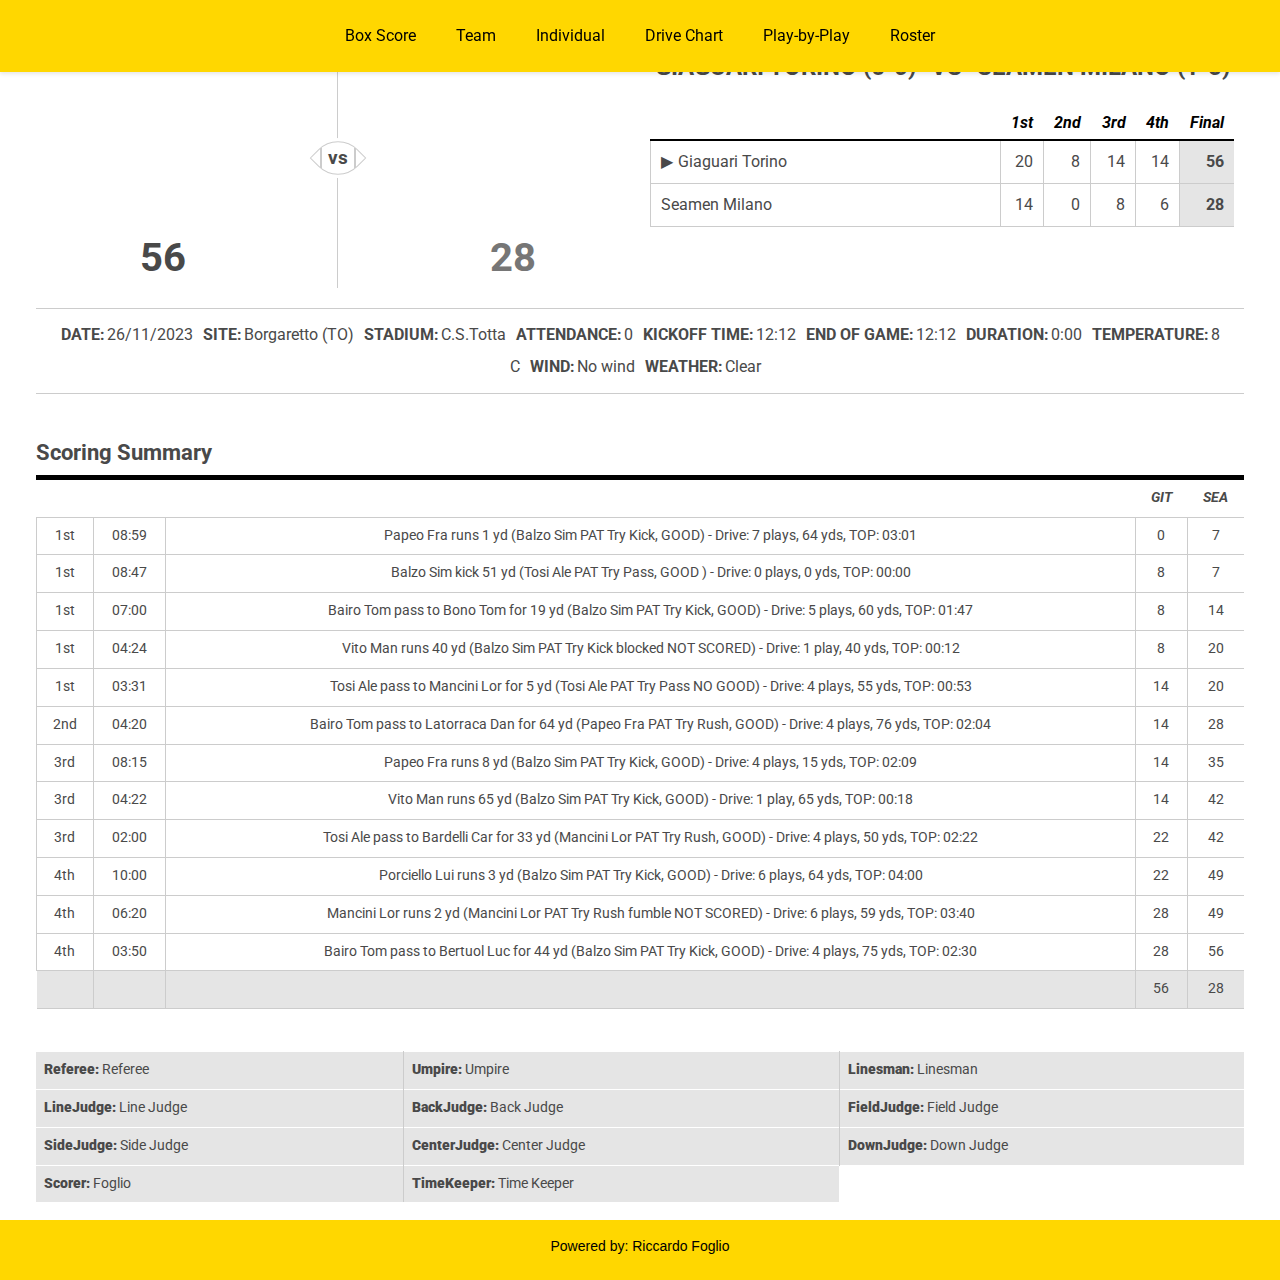
==== commit e77bda50: "responsive navbar system" ====
--- a/html/index.html
+++ b/html/index.html
@@ -39,7 +39,14 @@
     <a href="#" class="nav-item" data-target="Roster">Roster</a>
   </ul>
 
-  <div class="navbar-toggle">Toggle Menu</div>
+  <select class="nav-select navbar-toggle">
+    <option value="BoxScore">Box Score</option>
+    <option value="TeamStats">Team Stats</option>
+    <option value="IndividualStats">Individual Stats</option>
+    <option value="DriveChart">Drive Chart</option>
+    <option value="Plays">Play-by-Play</option>
+    <option value="Roster">Roster</option>
+  </select>
 
   <!-- BOX BELOW, SHOW ACCORDING TO NAVBAR -->
 
@@ -583,15 +590,11 @@
           <a class="nav-item" id="awayDrive_button" data-target="AwayDrives"></a>
         </ul>
         
-        <div class="navbar-toggle">Toggle Menu</div>
-
-        <!--
-        <select id="drives-select" class="ui-tabs-select hide-on-large" onchange="update('drives-select')">
-          <option value="#allDrives">All</option>
-          <option value="#HomeDrives" id="homeDrive_option"></option>
-          <option value="#AwayDrives" id="awayDrive_option"></option>
+        <select class="nav-select navbar-toggle">
+          <option value="allDrives">All Drives</option>
+          <option value="HomeDrives" id="homeDrive_option"></option>
+          <option value="AwayDrives" id="awayDrive_option"></option>
         </select>
-      -->
 
         <section id="allDrives" class="content active">
           <table id="allDrivesTable" class="sidearm-table overall-stats highlight-hover">
@@ -687,6 +690,13 @@
           <a class="nav-item" data-target="overtimePlays">OT</a>
         </ul>
         
+        <select class="nav-select navbar-toggle">
+          <option value="firstQtrPlays">1st Quarter</option>
+          <option value="secondQtrPlays">2nd Quarter</option>
+          <option value="thirdQtrPlays">3rd Quarter</option>
+          <option value="fourthQtrPlays">4th Quarter</option>
+          <option value="overtimePlays" id="overtime_option">Overtime</option>
+        </select>
         <!-- 
         <select id="plays-select" class="ui-tabs-select hide-on-large" onchange="update('plays-select')">
           <option value="#1st">1st</option>
--- a/css/navbar.css
+++ b/css/navbar.css
@@ -28,8 +28,6 @@
       display: flex;
       align-items: center;
   }
-
-
 
  .nav-item {
     cursor: pointer;
--- a/css/elements.css
+++ b/css/elements.css
@@ -19,7 +19,7 @@
   padding-left: 0;
   padding-right: 0;
   border: none;
-  margin-top: 70px;
+  margin-top: 20px;
   margin-bottom: 10px;
 }
 
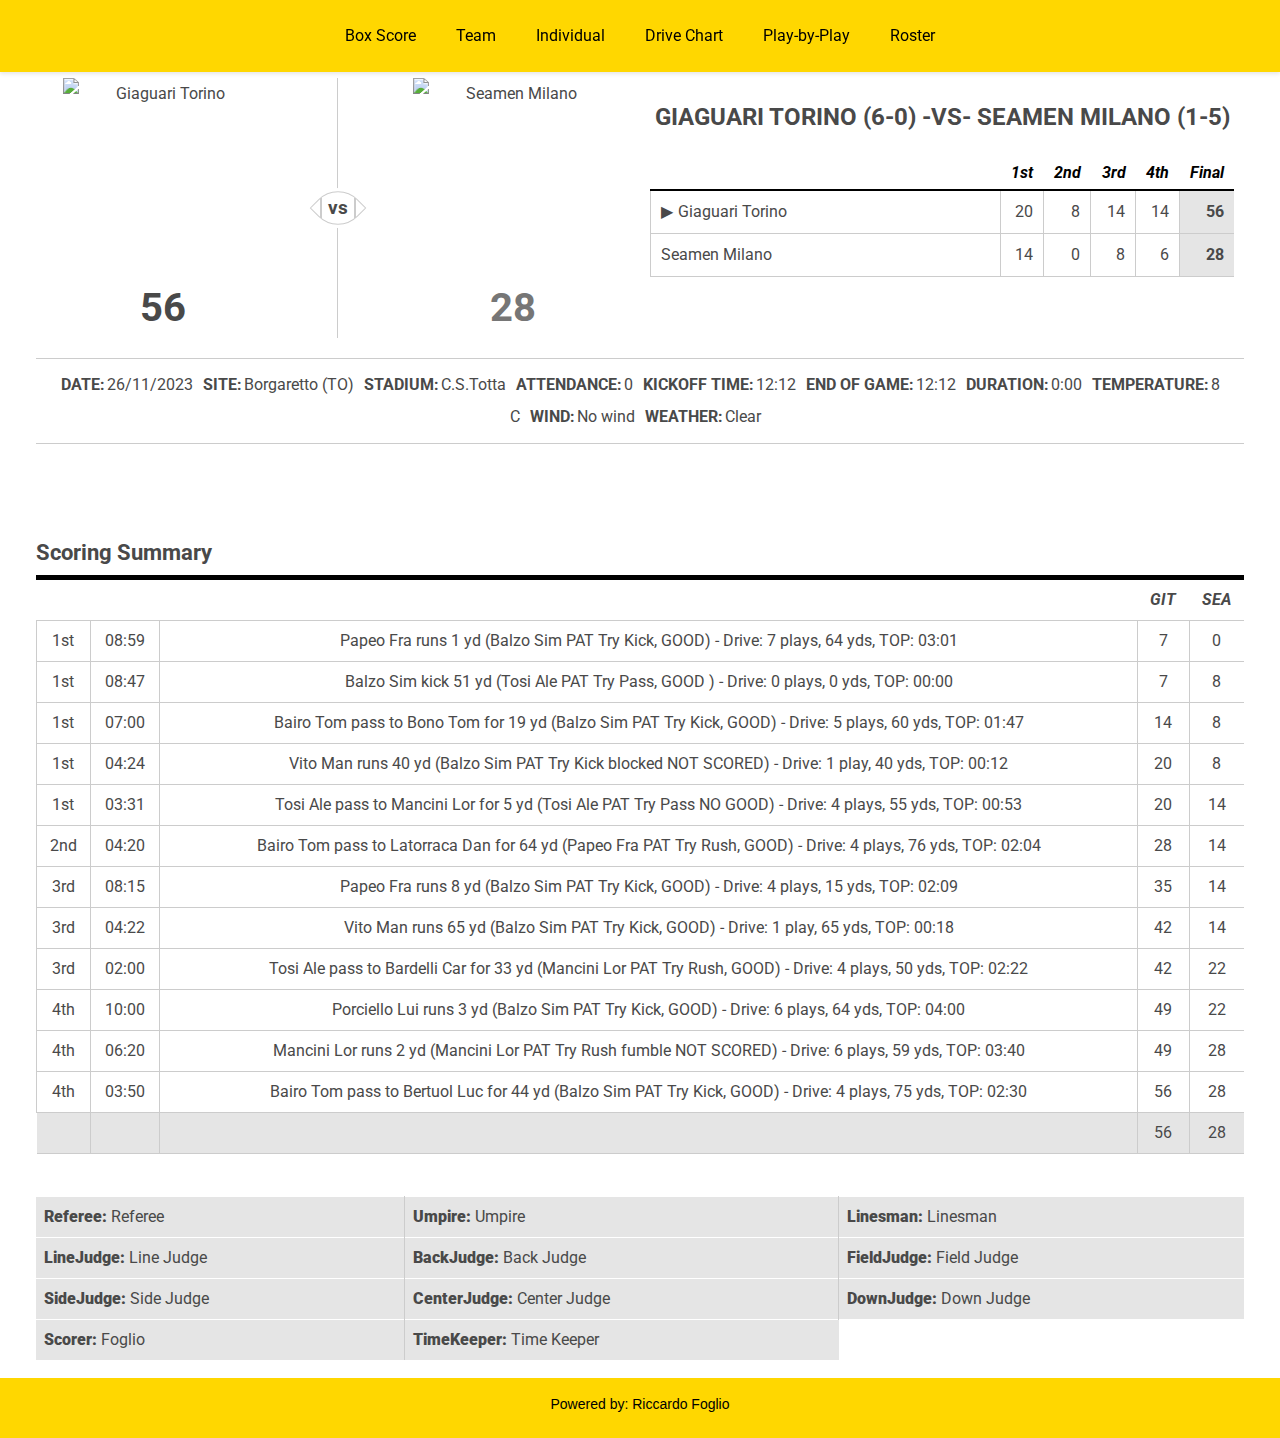
==== commit 1baa24c1: "short readme added" ====
--- a/html/index.html
+++ b/html/index.html
@@ -697,15 +697,6 @@
           <option value="fourthQtrPlays">4th Quarter</option>
           <option value="overtimePlays" id="overtime_option">Overtime</option>
         </select>
-        <!-- 
-        <select id="plays-select" class="ui-tabs-select hide-on-large" onchange="update('plays-select')">
-          <option value="#1st">1st</option>
-          <option value="#2nd">2nd</option>
-          <option value="#3rd">3rd</option>
-          <option value="#4th">4th</option>
-          <option value="#ot">OT</option>
-        </select>
-        -->
 
         <section id="firstQtrPlays" class="content active">
           <table class="sidearm-table overall-stats plays highlight-hover">
--- a/css/elements.css
+++ b/css/elements.css
@@ -19,7 +19,7 @@
   padding-left: 0;
   padding-right: 0;
   border: none;
-  margin-top: 20px;
+  margin-top: 70px;
   margin-bottom: 10px;
 }
 
@@ -42,14 +42,12 @@
   margin-left: auto;
   margin-right: auto;
   width: auto;
-  *zoom: 1;
 }
 
 .row .row {
   margin-left: -12px;
   margin-right: -12px;
   max-width: none;
-  *zoom: 1;
 }
 
 .row .large-6 {
@@ -76,4 +74,11 @@
 
   display: flex;
   flex-direction: column;
-}+}
+
+
+@media screen and (max-width: 768px){
+  .panel {
+    margin-top: 20px;
+  }
+}
--- a/css/responsive.css
+++ b/css/responsive.css
@@ -192,12 +192,6 @@
     display: block;
 }
 
-.sidearm-table[class*="collapse"] tbody tr,
-.sidearm-table[class*="collapse"] tfoot tr {
-    *zoom: 1;
-    *zoom: 1;
-}
-
 .sidearm-table[class*="collapse"] tbody tr:before,
 .sidearm-table[class*="collapse"] tfoot tr:before,
 .sidearm-table[class*="collapse"] tbody tr:after,
@@ -367,12 +361,6 @@
     display: block;
 }
 
-.sidearm-table[class*="collapse"] tbody tr,
-.sidearm-table[class*="collapse"] tfoot tr {
-    *zoom: 1;
-    *zoom: 1;
-}
-
 .sidearm-table[class*="collapse"] tbody tr:before,
 .sidearm-table[class*="collapse"] tfoot tr:before,
 .sidearm-table[class*="collapse"] tbody tr:after,
@@ -574,8 +562,6 @@
     margin-left: auto;
     margin-right: auto;
     width: auto;
-    *zoom: 1;
-    *zoom: 1;
 }
 
 .row:before,
@@ -602,8 +588,6 @@
     margin-left: -8px;
     margin-right: -8px;
     max-width: none;
-    *zoom: 1;
-    *zoom: 1;
 }
 
 .row .row:before,
@@ -3950,8 +3934,6 @@
         margin-left: -12px;
         margin-right: -12px;
         max-width: none;
-        *zoom: 1;
-        *zoom: 1;
     }
 
     .row .row:before,
--- a/css/tables.css
+++ b/css/tables.css
@@ -3,6 +3,8 @@
   Free for personal use; see 'LICENSE.md' for details.
   https://github.com/RiccardoFoglio/Stats-Project
 */
+
+/* BOX TABLE*/
 
 .box-score table {
   margin-bottom: 0;
@@ -33,7 +35,6 @@
   font-style: italic;
 }
 
-
 .box-score table caption {
   font-weight: bold;
   font-size: 1.4em;
@@ -43,6 +44,7 @@
   caption-side: top;
 }
 
+/* SIDEARM TABLE*/
 
 .sidearm-table {
   width: 100%;
@@ -88,7 +90,7 @@
 .sidearm-table th,
 .sidearm-table td {
   word-break: normal;
-  font-size: 0.9em;
+  font-size: 1em;
 }
 
 .sidearm-table tbody tr td.emphasize,
